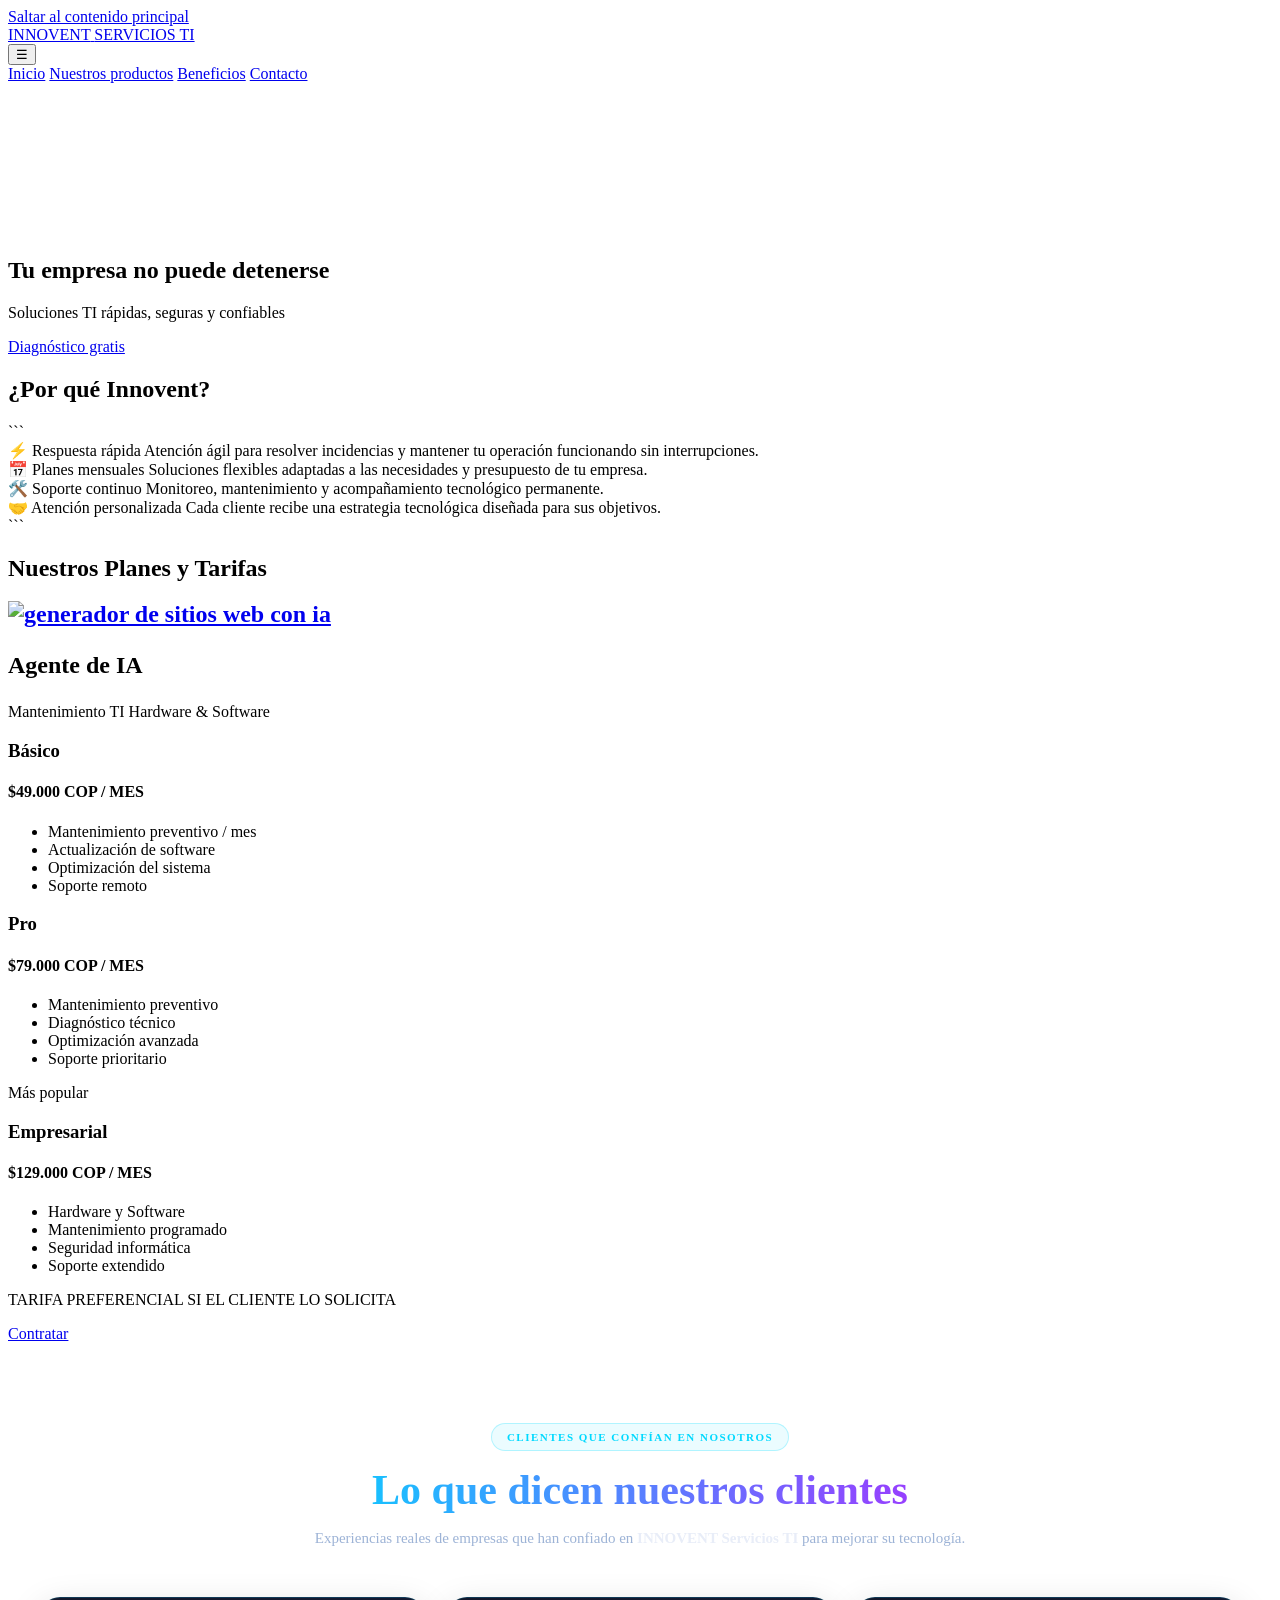
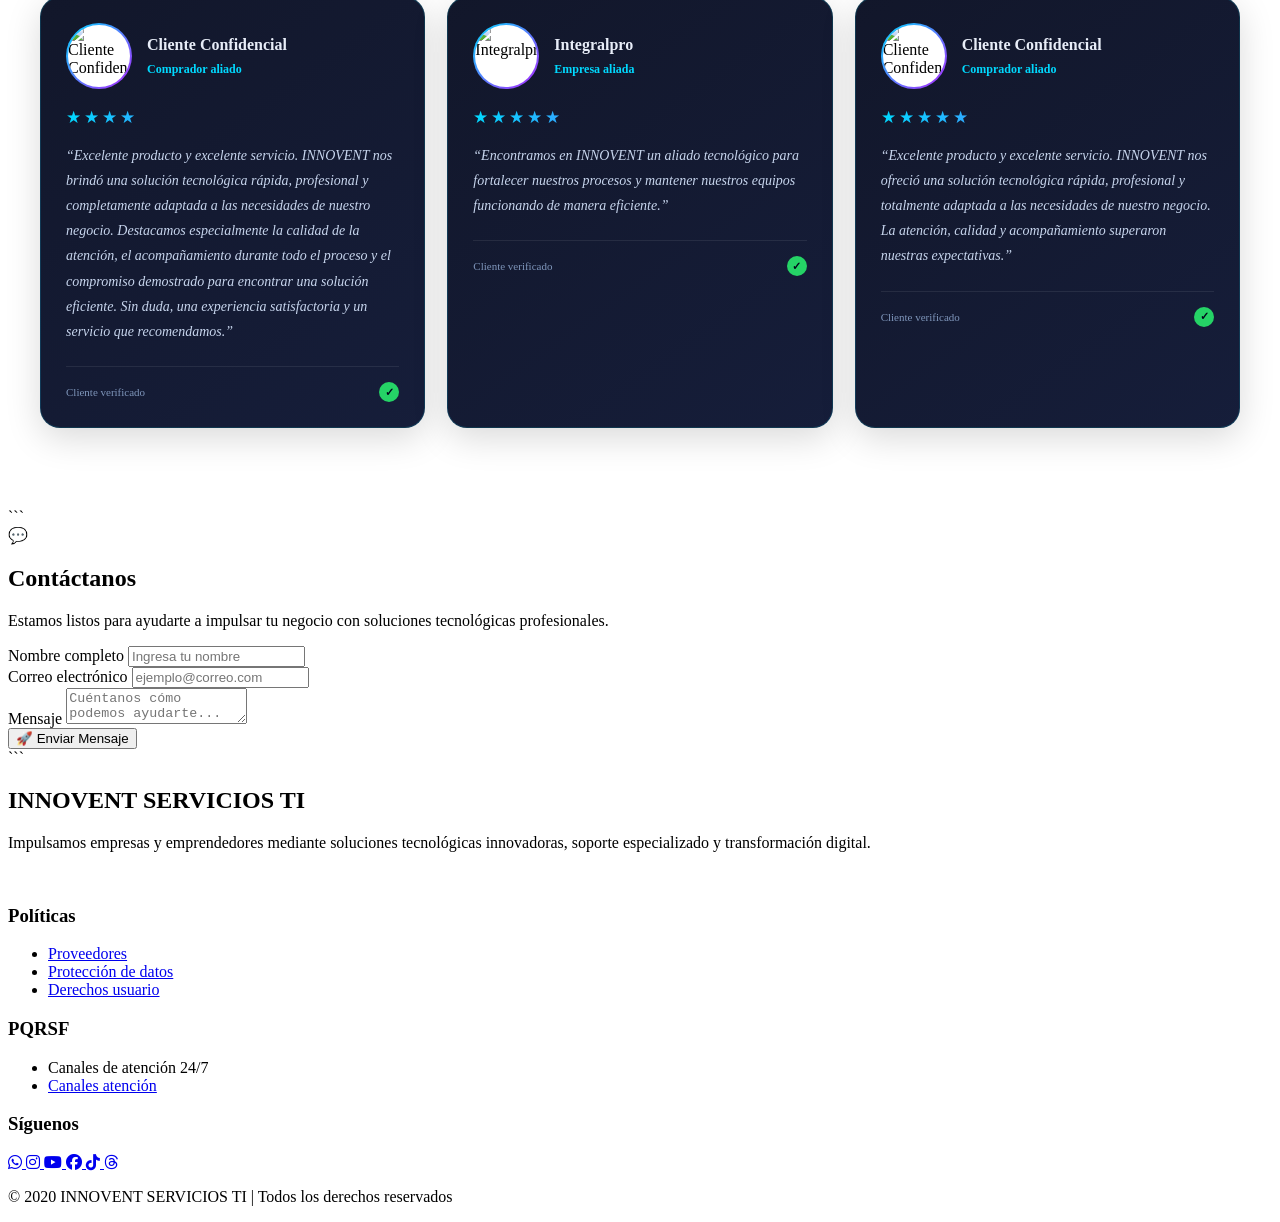
==== index.html @ b66d27f1 "Update index.html" ====
<!DOCTYPE html>
<html lang="es">
  <head>
  <meta charset="UTF-8"/>
  <meta name="viewport" content="width=device-width, initial-scale=1.0"/>
  <meta http-equiv="X-UA-Compatible" content="IE=edge">

  <title>Innovent Servicios TI | Diseño Web + Soporte Técnico + Estrategia Digital</title>
  <meta name="description" content="Creamos sitios web profesionales, brindamos soporte técnico, mantenimiento y seguridad informática. Innovent Software es tu aliado digital en Cartagena, Colombia.">
  <meta name="keywords" content="Innovent Software, diseño web Cartagena, soporte técnico PC, mantenimiento, desarrollo web, seguridad informática, estrategia digital">
  <meta name="author" content="Innovent Software">
  <meta name="robots" content="index, follow">

  <!-- Canonical -->
  <link rel="canonical" href="https://innoventserviciosti.netlify.app/" />

  <!-- Open Graph -->
  <meta property="og:title" content="Innovent Software | Diseño Web y Soporte Técnico">
  <meta property="og:description" content="Soluciones digitales que impulsan tu presencia online. Diseño, desarrollo y soporte desde Cartagena para el mundo.">
  <meta property="og:image" content="https://innoventserviciosti.netlify.app//images/logo.jpg">
  <meta property="og:url" content="https://innoventserviciosti.netlify.app/">
  <meta property="og:type" content="website">
  <meta property="og:locale" content="es_CO">

  <!-- Twitter Card -->
  <meta name="twitter:card" content="summary_large_image">
  <meta name="twitter:title" content="Innovent Software | Diseño Web y Soporte Técnico">
  <meta name="twitter:description" content="Impulsamos tu negocio con tecnología y estrategia digital. Atención personalizada y resultados reales.">
  <meta name="twitter:image" content="https://innoventserviciosti.netlify.app/images/logo.png">

  <!-- Google Search Console -->
  <meta name="google-site-verification" content="TU_CODIGO_VERIFICACION_GOOGLE">

  <!-- Boxicons CDN -->
  <link href="https://unpkg.com/boxicons@2.1.4/css/boxicons.min.css" rel="stylesheet">

  <!-- Favicon -->
  <link rel="icon" href="images/logo.jpg" type="image/png">

  <!-- CSS -->
  <link rel="stylesheet" href="css/styles.css">
  <link rel="stylesheet" href="css/estilos.css">
  <link rel="stylesheet" href="https://cdnjs.cloudflare.com/ajax/libs/font-awesome/6.5.0/css/all.min.css">
  <link rel="shortcut icon" href="images/logo.jpg" type="image/x-icon">
  
  <!-- AOS Animations -->
  <link href="https://cdn.jsdelivr.net/npm/aos@2.3.4/dist/aos.css" rel="stylesheet">

  <!-- Certificado SSL - Indicación visual -->
  <link rel="icon" href="images/logo.jpg" type="image/png" title="Sitio seguro SSL"/>

  <!-- Google Analytics Básico (GA4) -->
  <script async src="https://www.googletagmanager.com/gtag/js?id=G-XXXXXXXXXX"></script>
  <script>
    window.dataLayer = window.dataLayer || [];
    function gtag(){dataLayer.push(arguments);}
    gtag('js', new Date());

    gtag('config', 'G-XXXXXXXXXX'); // Reemplaza con tu ID de GA4
  </script>
</head>

<body>

  <a href="#main-content" class="skip-link">
  Saltar al contenido principal
</a>

<!-- HEADER -->
<header class="header">

  <!-- LOGO -->
  <!-- LOGO EN TEXTO -->
<div class="logo">
  <a href="#inicio" aria-label="Ir al inicio" class="logo-text">
    <span class="logo-title">INNOVENT</span>
    <span class="logo-subtitle">SERVICIOS TI</span>
  </a>
</div>

  <!-- BOTÓN HAMBURGUESA -->
  <button
class="menu-toggle"
id="menu-toggle"
aria-label="Abrir menú de navegación"
aria-expanded="false"
aria-controls="nav"
>
  ☰
</button>

  <!-- NAV -->
  <nav
  class="nav"
  id="nav"
  aria-label="Menú principal"
>
    <a href="#inicio">Inicio</a> <a href="Nuestros_Productos.html">Nuestros productos</a> <a href="#beneficios">Beneficios</a> <a href="#contacto">Contacto</a> <!--<a href="soporte/admin_login.html" class="btn-admin"> Admin </a> <a href="soporte/usuario_login.html" class="btn-user"> Usuario </a>-->
  </nav>

</header>

<!-- HERO -->
<section class="hero" id="inicio">

  <video
  autoplay
  muted
  loop
  playsinline
  class="hero-video"
  aria-label="Video promocional de Innovent Servicios TI"
>
    <source src="images/Marketing_video_v2_Pippit_20260302171208.mp4" type="video/mp4">
    <source src="images/Marketing_video_v2_Pippit_20260226124458.mp4" type="video/mp4">
  </video>

  <div class="overlay"></div>

  <div class="hero-content">
    <h1>Tu empresa no puede detenerse</h1>
    <p>Soluciones TI rápidas, seguras y confiables</p>
    <a href="#contacto" class="btn">Diagnóstico gratis</a>
  </div>

</section>

<!-- SERVICIOS -
<section class="servicios" id="servicios">
  <h2>Servicios</h2>

  <div class="grid">

    <div class="card">
      <h3>Soporte técnico</h3>
      <p>Solución inmediata a fallas de hardware y software.</p>
    </div>

    <div class="card">
      <h3>Redes y servidores</h3>
      <p>Infraestructura estable y optimizada.</p>
    </div>

    <div class="card">
      <h3>Seguridad informática</h3>
      <p>Protección total de tus datos.</p>
    </div>

    <div class="card">
      <h3>Desarrollo de software</h3>
      <p>Soluciones a medida para tu empresa.</p>
    </div>

  </div>
</section>-->

  <!-- BENEFICIOS -->

<section class="beneficios" id="beneficios">

  <h2>¿Por qué Innovent?</h2>

  <div class="grid">

```
<div class="beneficio-card">
  ⚡ Respuesta rápida
  <span>
    Atención ágil para resolver incidencias y mantener tu operación funcionando sin interrupciones.
  </span>
</div>

<div class="beneficio-card">
  📅 Planes mensuales
  <span>
    Soluciones flexibles adaptadas a las necesidades y presupuesto de tu empresa.
  </span>
</div>

<div class="beneficio-card">
  🛠️ Soporte continuo
  <span>
    Monitoreo, mantenimiento y acompañamiento tecnológico permanente.
  </span>
</div>

<div class="beneficio-card">
  🤝 Atención personalizada
  <span>
    Cada cliente recibe una estrategia tecnológica diseñada para sus objetivos.
  </span>
</div>
```

  </div>

</section>

<style>

/* ==========================
   PRODUCTO
========================== */


.producto-container{

display:grid;

grid-template-columns:repeat(auto-fit,minmax(250px,1fr));

gap:25px;

padding:30px;

}



.producto{

background:#ffffff;

border-radius:20px;

padding:20px;

box-shadow:0 8px 25px rgba(0,0,0,.12);

text-align:center;

transition:.3s;

}



.producto:hover{

transform:translateY(-5px);

}



.producto img{

width:100%;

max-width:220px;

height:220px;

object-fit:cover;

border-radius:15px;

}



.producto h3{

font-size:22px;

color:#111;

}



.precio{

font-size:20px;

font-weight:bold;

color:#0a7cff;

}



.btn-carrito{

background:#0a7cff;

color:white;

border:none;

padding:14px 20px;

border-radius:10px;

cursor:pointer;

font-size:16px;

transition:.3s;

}



.btn-carrito:hover{

background:#005fcc;

}



/* ==========================
   ICONO CARRITO
========================== */


.carrito-icono{


position:fixed;

right:25px;

bottom:25px;

background:#0a7cff;

color:white;

width:65px;

height:65px;

border-radius:50%;

display:flex;

align-items:center;

justify-content:center;

font-size:30px;

cursor:pointer;

box-shadow:0 5px 20px #0004;

z-index:1000;


}



#contador-carrito{


position:absolute;

top:-5px;

right:-5px;

background:red;

color:white;

width:25px;

height:25px;

border-radius:50%;

display:flex;

align-items:center;

justify-content:center;

font-size:13px;

font-weight:bold;

}



/* ==========================
 PANEL CARRITO
========================== */


.carrito-panel{


position:fixed;

top:0;

right:-420px;

width:380px;

height:100vh;

background:white;

box-shadow:-5px 0 20px #0003;

padding:20px;

z-index:2000;

transition:.4s;

overflow-y:auto;

}



.carrito-panel.active{

right:0;

}



.carrito-header{


display:flex;

justify-content:space-between;

align-items:center;

border-bottom:1px solid #ddd;

padding-bottom:15px;


}



.carrito-header button{


background:#ff3b3b;

color:white;

border:none;

width:35px;

height:35px;

border-radius:50%;

cursor:pointer;


}




/* PRODUCTOS DENTRO DEL CARRITO */


.producto-carrito{


display:flex;

gap:12px;

padding:15px 0;

border-bottom:1px solid #ddd;

}



.producto-carrito img{


width:70px;

height:70px;

border-radius:10px;

object-fit:cover;


}



.producto-info{


flex:1;

}



.producto-info h4{


margin:0;

font-size:15px;


}



.controles{


display:flex;

align-items:center;

gap:10px;

margin-top:8px;


}



.controles button{


width:28px;

height:28px;

border:none;

background:#0a7cff;

color:white;

border-radius:5px;

cursor:pointer;


}



.eliminar{


background:#ff3333!important;

}



/* TOTAL */


.carrito-total{


margin-top:25px;

}



.btn-whatsapp{


width:100%;

padding:15px;

background:#25D366;

color:white;

border:none;

border-radius:10px;

font-size:16px;

font-weight:bold;

cursor:pointer;


}




/* ==========================
 RESPONSIVE
========================== */


@media(max-width:600px){



.producto-container{

padding:15px;

}



.producto img{

height:180px;

}



.carrito-panel{

width:100%;

right:-100%;

}



.carrito-icono{

right:15px;

bottom:15px;

}

}

/* ==============================
   TITULO DISPONIBLES
   ENTREGA INMEDIATA
============================== */


.titulo-productos{

    text-align:center;
    margin:40px auto 25px;
    padding:0 20px;

}



.titulo-productos h1{

    font-size:38px;
    font-weight:800;
    color:#111827;
    letter-spacing:-1px;
    position:relative;
    display:inline-block;
    text-transform:uppercase;

}


/* Línea decorativa */

.titulo-productos h1::after{

    content:"";

    display:block;

    width:90px;

    height:5px;

    background:#0a7cff;

    border-radius:10px;

    margin:15px auto 0;

}



/* Texto secundario opcional */

.titulo-productos p{

    margin-top:15px;

    font-size:18px;

    color:#6b7280;

}



/* ==============================
   RESPONSIVE TABLET
============================== */


@media(max-width:768px){


.titulo-productos{

    margin:30px auto 20px;

}


.titulo-productos h1{


    font-size:30px;

}


.titulo-productos p{

    font-size:16px;

}


}



/* ==============================
   RESPONSIVE MOVIL
============================== */


@media(max-width:480px){


.titulo-productos{

    padding:0 15px;

}


.titulo-productos h1{


    font-size:22px;

    line-height:1.3;

}


.titulo-productos h1::after{


    width:60px;

    height:4px;


}


.titulo-productos p{

    font-size:14px;

}

}


</style>

</head>



<body>

<section class="planes">

  <h2>Nuestros Planes y Tarifas</h2>

    <h2><a href="generador-ia.html"><img src="images/ASESOR VIRTUAL.webp" alt="generador de sitios web con ia" width="10%" height="10%"></a><br><p class="sub">Agente de IA</p></h2>

  </div>

  <p class="sub">Mantenimiento TI Hardware & Software</p>

  <div class="carousel-container">

<div class="carousel-track reverse">

  <div class="plan">
    <h3>Básico</h3>
    <h4>$49.000 COP / MES</h4>
    <ul>
      <li>Mantenimiento preventivo / mes</li>
      <li>Actualización de software</li>
      <li>Optimización del sistema</li>
      <li>Soporte remoto</li>
    </ul>
  </div>

  <div class="plan">
    <h3>Pro</h3>
    <h4>$79.000 COP / MES</h4>
    <ul>
      <li>Mantenimiento preventivo</li>
      <li>Diagnóstico técnico</li>
      <li>Optimización avanzada</li>
      <li>Soporte prioritario</li>
    </ul>
  </div>

  <div class="plan destacado">
    <span class="badge">Más popular</span>
    <h3>Empresarial</h3>
    <h4>$129.000 COP / MES</h4>
    <ul>
      <li>Hardware y Software</li>
      <li>Mantenimiento programado</li>
      <li>Seguridad informática</li>
      <li>Soporte extendido</li>
    </ul>
  </div>

</div>

  </div>

  <p class="nota">
    TARIFA PREFERENCIAL SI EL CLIENTE LO SOLICITA
  </p>

<a
href="https://wa.me/573012041255"
target="_blank"
class="btn"

>

Contratar

  </a>


</section>

<!-- =========================
     SECCIÓN TESTIMONIOS
========================= -->

<section class="testimonios-section">

  <div class="testimonios-header">
    <span class="testimonios-tag">CLIENTES QUE CONFÍAN EN NOSOTROS</span>

    <h2>Lo que dicen nuestros clientes</h2>

    <p>
      Experiencias reales de empresas que han confiado en
      <strong>INNOVENT Servicios TI</strong> para mejorar su tecnología.
    </p>
  </div>


  <div class="testimonios-grid">

    <!-- TESTIMONIO 1 -->
    <article class="testimonio-card">

      <div class="testimonio-top">

        <div class="avatar">
          <img
            src="images/ASESOR VIRTUAL.webp"
            alt="Cliente Confidencial"
            loading="lazy"
            decoding="async"
          >
        </div>

        <div class="testimonio-info">
          <h3>Cliente Confidencial</h3>
          <span>Comprador aliado</span>
        </div>

      </div>

      <div class="estrellas">
        ★★★★
      </div>

      <p class="testimonio-texto">
        “Excelente producto y excelente servicio. INNOVENT nos brindó una solución tecnológica rápida, profesional y completamente adaptada a las necesidades de nuestro negocio. Destacamos especialmente la calidad de la atención, el acompañamiento durante todo el proceso y el compromiso demostrado para encontrar una solución eficiente. Sin duda, una experiencia satisfactoria y un servicio que recomendamos.”
      </p>

      <div class="testimonio-footer">
        <span>Cliente verificado</span>
        <span>✓</span>
      </div>

    </article>


    <!-- TESTIMONIO 2 -
    <article class="testimonio-card">

      <div class="testimonio-top">

        <div class="avatar">
          <img
            src="images/PLUS.png"
            alt="Plus Laboratorio Clínico"
            loading="lazy"
            decoding="async"
          >
        </div>

        <div class="testimonio-info">
          <h3>Plus Laboratorio Clínico</h3>
          <span>Empresa aliada</span>
        </div>

      </div>

      <div class="estrellas">
        ★★★★★
      </div>

      <p class="testimonio-texto">
        “Gracias a INNOVENT por su excelente acompañamiento y compromiso. Contamos ahora con soluciones tecnológicas más organizadas, un soporte eficiente y una atención profesional que responde realmente a las necesidades de nuestro negocio.”
      </p>

      <div class="testimonio-footer">
        <span>Cliente verificado</span>
        <span>✓</span>
      </div>

    </article>


    <!-- TESTIMONIO 3 -->
    <article class="testimonio-card">

      <div class="testimonio-top">

        <div class="avatar">
          <img
            src="images/Integralpro.jpg"
            alt="Integralpro"
            loading="lazy"
            decoding="async"
          >
        </div>

        <div class="testimonio-info">
          <h3>Integralpro</h3>
          <span>Empresa aliada</span>
        </div>

      </div>

      <div class="estrellas">
        ★★★★★
      </div>

      <p class="testimonio-texto">
        “Encontramos en INNOVENT un aliado tecnológico para
        fortalecer nuestros procesos y mantener nuestros equipos
        funcionando de manera eficiente.”
      </p>

      <div class="testimonio-footer">
        <span>Cliente verificado</span>
        <span>✓</span>
      </div>

    </article>


    <!-- TESTIMONIO 4 
    <article class="testimonio-card">

      <div class="testimonio-top">

        <div class="avatar">
          <img
            src="images/cap.jpg"
            alt="Casa Apostólica y Profética Fruto de Vida"
            loading="lazy"
            decoding="async"
          >
        </div>

        <div class="testimonio-info">
          <h3>Plus</h3>
          <span>Empresa aliada</span>
        </div>

      </div>

      <div class="estrellas">
        ★★★★★
      </div>

      <p class="testimonio-texto">
        “Gracias a INNOVENT por su excelente acompañamiento y compromiso. Contamos ahora con soluciones tecnológicas más organizadas, un soporte eficiente y una atención profesional que responde realmente a las necesidades de nuestro negocio.”
      </p>

      <div class="testimonio-footer">
        <span>Cliente verificado</span>
        <span>✓</span>
      </div>

    </article>-->


    <!-- TESTIMONIO 5 -->
    <article class="testimonio-card">

      <div class="testimonio-top">

        <div class="avatar">
          <img
            src="images/ASESOR VIRTUAL.webp"
            alt="Cliente Confidencial"
            loading="lazy"
            decoding="async"
          >
        </div>

        <div class="testimonio-info">
          <h3>Cliente Confidencial</h3>
          <span>Comprador aliado</span>
        </div>

      </div>

      <div class="estrellas">
        ★★★★★
      </div>

      <p class="testimonio-texto">
        “Excelente producto y excelente servicio. INNOVENT nos ofreció una solución tecnológica rápida, profesional y totalmente adaptada a las necesidades de nuestro negocio. La atención, calidad y acompañamiento superaron nuestras expectativas.”
      </p>

      <div class="testimonio-footer">
        <span>Cliente verificado</span>
        <span>✓</span>
      </div>

    </article>

  </div>

</section>


<style>

/* =========================
   TESTIMONIOS
========================= */

.testimonios-section{
  width:100%;
  max-width:1200px;
  margin:80px auto;
  padding:0 20px;
}

.testimonios-header{
  text-align:center;
  max-width:750px;
  margin:0 auto 45px;
}

.testimonios-tag{
  display:inline-block;
  padding:7px 15px;
  border-radius:30px;

  font-size:11px;
  font-weight:800;
  letter-spacing:1.5px;

  color:#00d9ff;

  background:rgba(0,217,255,.08);
  border:1px solid rgba(0,217,255,.25);

  margin-bottom:15px;
}

.testimonios-header h2{
  margin:0 0 12px;

  font-size:clamp(28px,4vw,42px);
  font-weight:800;

  background:linear-gradient(
    90deg,
    #00d9ff,
    #b026ff
  );

  -webkit-background-clip:text;
  background-clip:text;
  color:transparent;
}

.testimonios-header p{
  margin:0;

  color:#9db3d6;
  font-size:15px;
  line-height:1.7;
}

.testimonios-header strong{
  color:#e8edf8;
}


/* =========================
   GRID
========================= */

.testimonios-grid{
  display:grid;

  grid-template-columns:
    repeat(3,minmax(0,1fr));

  gap:22px;
}


/* =========================
   CARD
========================= */

.testimonio-card{
  position:relative;

  padding:25px;

  border-radius:20px;

  background:
    linear-gradient(
      145deg,
      rgba(13,18,38,.98),
      rgba(17,25,54,.98)
    );

  border:1px solid rgba(0,217,255,.16);

  box-shadow:
    0 10px 35px rgba(0,0,0,.15);

  transition:
    transform .3s ease,
    border-color .3s ease,
    box-shadow .3s ease;
}

.testimonio-card:hover{
  transform:translateY(-7px);

  border-color:#00d9ff;

  box-shadow:
    0 18px 45px rgba(0,217,255,.12);
}


/* =========================
   PARTE SUPERIOR
========================= */

.testimonio-top{
  display:flex;

  align-items:center;

  gap:15px;

  margin-bottom:18px;
}


/* =========================
   AVATAR
========================= */

.avatar{
  width:62px;
  height:62px;

  min-width:62px;

  border-radius:50%;

  padding:2px;

  background:
    linear-gradient(
      135deg,
      #00d9ff,
      #b026ff
    );

  overflow:hidden;
}

.avatar img{
  width:100%;
  height:100%;

  display:block;

  object-fit:cover;

  border-radius:50%;

  background:#fff;
}


/* =========================
   INFORMACIÓN
========================= */

.testimonio-info{
  min-width:0;
}

.testimonio-info h3{
  margin:0 0 4px;

  font-size:16px;
  font-weight:700;

  color:#e8edf8;

  line-height:1.35;
}

.testimonio-info span{
  font-size:12px;

  color:#00d9ff;

  font-weight:600;
}


/* =========================
   ESTRELLAS
========================= */

.estrellas{
  font-size:17px;

  letter-spacing:3px;

  margin-bottom:15px;

  background:
    linear-gradient(
      90deg,
      #00d9ff,
      #b026ff
    );

  -webkit-background-clip:text;
  background-clip:text;
  color:transparent;
}


/* =========================
   TESTIMONIO
========================= */

.testimonio-texto{
  margin:0;

  color:#c7d5ed;

  font-size:14px;

  line-height:1.8;

  font-style:italic;
}


/* =========================
   FOOTER
========================= */

.testimonio-footer{
  display:flex;

  justify-content:space-between;

  align-items:center;

  margin-top:22px;

  padding-top:15px;

  border-top:
    1px solid rgba(255,255,255,.08);

  color:#7f96bb;

  font-size:11px;
}

.testimonio-footer span:last-child{
  width:20px;
  height:20px;

  display:flex;

  align-items:center;
  justify-content:center;

  border-radius:50%;

  color:#02041a;

  background:#25d366;

  font-size:11px;

  font-weight:800;
}


/* =========================
   TABLET
========================= */

@media(max-width:950px){

  .testimonios-grid{
    grid-template-columns:
      repeat(2,minmax(0,1fr));
  }

}


/* =========================
   MOBILE
========================= */

@media(max-width:600px){

  .testimonios-section{
    margin:60px auto;
    padding:0 15px;
  }

  .testimonios-header{
    margin-bottom:30px;
  }

  .testimonios-header h2{
    font-size:30px;
  }

  .testimonios-header p{
    font-size:14px;
  }

  .testimonios-grid{
    grid-template-columns:1fr;

    gap:16px;
  }

  .testimonio-card{
    padding:21px;
  }

  .testimonio-info h3{
    font-size:15px;
  }

  .testimonio-texto{
    font-size:13px;
    line-height:1.7;
  }

}

</style>

<!-- =========================
     CTA OPTIMIZADO
========================= 
<section class="cta" id="cta">

  <!-- CONTENIDO -
  <div class="cta-content">

    <span class="cta-tag">
      Innovación • Tecnología • Productividad
    </span>

    <h2>
      Soluciones tecnológicas e inteligentes
    </h2>

    <p>

      para impulsar el crecimiento, la seguridad y el rendimiento de tu negocio.
    </p>

  </div>

  <!-- =========================
       CARRUSEL
  ========================= -
  <div class="carousel">

    <div class="carousel-track">

      <!-- SLIDE 1 -
      <div class="slide active">
        <img 
          src="images/1.png" 
          alt="Optimización empresarial"
          loading="lazy"
          decoding="async"
        >
      </div>

      <!-- SLIDE 2 -
      <div class="slide">
        <img 
          src="images/2.png" 
          alt="Soporte tecnológico"
          loading="lazy"
decoding="async"
        >
      </div>

      <!-- SLIDE 3 -
      <div class="slide">
        <img 
          src="images/3.png" 
          alt="Seguridad informática"
          loading="lazy"
decoding="async"
        >
      </div>

    </div>

    <!-- BOTONES --
    <!--<button 
      class="carousel-btn prev" 
      onclick="moveSlide(-1)"
      aria-label="Imagen anterior"
    >
      ❮
    </button>

    <button 
      class="carousel-btn next" 
      onclick="moveSlide(1)"
      aria-label="Siguiente imagen"
    >
      ❯
    </button>--

  </div>

  <!-- CTA --
  <div class="cta-buttons">

  <!--<a href="https://wa.me/573012041255"
   target="_blank"
   aria-label="Contactar por WhatsApp">
   <i class="fab fa-whatsapp" aria-hidden="true"></i>
</a>--

  </div>

</section> -->

<!-- CONTACTO -->
<section class="contacto" id="contacto">
  <section class="contacto" id="contacto">

  <div class="contacto-container">

```
<div class="contacto-icon">
  💬
</div>

<h2>Contáctanos</h2>

<p class="contacto-sub">
  Estamos listos para ayudarte a impulsar tu negocio con soluciones tecnológicas profesionales.
</p>

<form id="contactForm">

  <div class="input-group">

    <label for="nombre">
      Nombre completo
    </label>

    <input
      type="text"
      id="nombre"
      name="nombre"
      required
      autocomplete="name"
      placeholder="Ingresa tu nombre"
    >

  </div>

  <div class="input-group">

    <label for="correo">
      Correo electrónico
    </label>

    <input
      type="email"
      id="correo"
      name="correo"
      required
      autocomplete="email"
      placeholder="ejemplo@correo.com"
    >

  </div>

  <div class="input-group">

    <label for="mensaje">
      Mensaje
    </label>

    <textarea
      id="mensaje"
      name="mensaje"
      required
      placeholder="Cuéntanos cómo podemos ayudarte..."
    ></textarea>

  </div>

  <button type="submit">

    🚀 Enviar Mensaje

  </button>

</form>
```

  </div>

</section>

</main>

<!-- FOOTER -->
<footer class="footer">


<div class="footer-container">



<div class="footer-col empresa">


<h2 class="logo-text">

INNOVENT SERVICIOS TI

</h2>



<p class="footer-description">


Impulsamos empresas y emprendedores mediante
soluciones tecnológicas innovadoras,
soporte especializado y transformación digital.

</p>

<br>

</div>

<div class="footer-col">

<h3>
Políticas
</h3>

<ul>

<li>

<a href="proveedores.html">

Proveedores

</a>

</li>

<li>

<a href="protecciondatos.html">

Protección de datos

</a>

</li>

<li>

<a href="derechosusuario.html">

Derechos usuario

</a>

</li>

</ul>

</div>

<div class="footer-col">

<h3>
PQRSF
</h3>

<ul>


<li>
Canales de atención 24/7
</li>


<li>

<a href="canalesatencion.html">

Canales atención

</a>

</li>


</ul>


</div>

<div class="footer-col">


<h3>
Síguenos
</h3>



<div class="socials">


<a href="https://wa.me/573012041255">

<i class="fab fa-whatsapp"></i>

</a>



<a href="https://www.instagram.com/innovent_servicios_ti/">

<i class="fab fa-instagram"></i>

</a>



<a href="https://youtube.com/@innovent_soporte_ti">

<i class="fab fa-youtube"></i>

</a>

<a href="https://www.facebook.com/profile.php?id=61588246957487">

<i class="fab fa-facebook"></i>

</a>


<a href="https://www.tiktok.com/@innoventserviciosti">

<i class="fab fa-tiktok"></i>

</a>

<a href="https://www.threads.com/@innovent_servicios_ti?hl=es-la">

<i class="fab fa-threads"></i>

</a>

</div>


</div>

</div>

<div class="footer-bottom">


<p>

© 2020 INNOVENT SERVICIOS TI | Todos los derechos reservados

</p>

</div>

</footer>

    <!-- ================================
 ASESOR VIRTUAL
================================ 
    <div class="asesor-container">
      <!-- Botón del asesor virtual -
      <button id="chat-toggle">
        <img
          src="images/ASESOR VIRTUAL.webp"
          alt="Asesor Virtual Taboplus"
        />
      </button>

      <!-- Ventana de chat -
      <div id="chatbox">
        <div id="chat-header">
          🤖 Asesor Virtual
          <span
            id="chat-close"
            style="cursor: pointer; float: right; font-weight: bold"
          >
            X
          </span>
        </div>

        <div id="chat-messages"></div>

        <div id="chat-input">
          <input id="input" type="text" placeholder="Escribe aquí..." />
          <button onclick="enviar()">➤</button>
        </div>

        <!-- Redes sociales --
        <div id="chat-social">
          <a
            href="https://wa.me/573012041255?text=Hola%2C%20quisiera%20más%20información"
            target="_blank"
            aria-label="WhatsApp"
          >
            <img src="images/Whatsapp.png" alt="WhatsApp" />
          </a>
          <a
            href="https://www.facebook.com/profile.php?id=61588246957487&ref=PROFILE_EDIT_xav_ig_profile_page_web#"
            target="_blank"
            aria-label="Facebook"
          >
            <img src="images/Facebook.png" alt="Facebook" />
          </a>
          <a
            href="https://www.instagram.com/innovent_servicios_ti/"
            target="_blank"
            aria-label="Instagram"
          >
            <img src="images/Instagram.png" alt="Instagram" />
          </a>
          <a
            href="https://www.youtube.com/@innovent_soporte_ti"
            target="_blank"
            aria-label="Youtube"
          >
            <img src="images/Youtube.png" alt="Youtube" />
          </a>
          <a
            href="https://www.tiktok.com/@innoventserviciosti"
            target="_blank"
            aria-label="Tiktok"
          >
            <img src="images/tiktok.jfif" alt="Youtube" />
          </a>
        </div>
      </div>
    </div>

<!-- Fin asesor virtual Taboti -->

<!-- SCRIPT ANIMACION DE ASESOR VIRTUAL + 🧩 LÓGICA DEL CHAT -->
<script>
document.addEventListener("DOMContentLoaded", () => {
  const planButtons = document.querySelectorAll(".btn-plan");
  const chat = document.getElementById("chatbox");
  const chatBody = document.getElementById("chat-body");
  const typing = document.getElementById("typing");
  const icon = document.getElementById("chat-toggle");
  const closeChat = document.getElementById("chat-close");

  const whatsappURL = "https://wa.me/573012041255?text=Hola%20Taboti,%20quiero%20más%20información%20sobre%20sus%20servicios.";

  /*==========================
    ABRIR Y CERRAR
==========================*/

icon.addEventListener("click",()=>{

    chat.classList.toggle("active");

    icon.classList.toggle("active");

});

/*==========================
    BOTON CERRAR
==========================*/

closeChat.addEventListener("click",()=>{

    chat.classList.remove("active");

});

document.addEventListener("click",(e)=>{

    if(

        !chat.contains(e.target) &&

        !icon.contains(e.target)

    ){

        chat.classList.remove("active");

    }

});

  /* --- RESTO DE TU CÓDIGO --- */

  function initChat() {
    chatBody.innerHTML = `
      <div class="taboti-msg">👋 ¡Hola! Soy <b>Taboti</b>, tu asesor virtual tecnológico.<br>
      ¿En qué puedo ayudarte hoy?</div>
      <ul class="options">
        <li onclick="selectOption(1)">💻 Desarrollo web</li>
        <li onclick="selectOption(2)">⚙️ Soporte técnico</li>
        <li onclick="selectOption(3)">🔐 Ciberseguridad</li>
        <li onclick="selectOption(4)">🤝 Consultoría TI</li>
      </ul>`;
  }

  initChat();

  /* 💬 Lógica de interacción */
  planButtons.forEach(button => {
    button.addEventListener("click", () => {
      const planName = button.dataset.plan;
      chat.classList.add("active"); // ✅ Muestra el chat al seleccionar un plan

      appendMessage("user", `👤 Me interesa el plan *${planName}*`);
      typing.classList.remove("hidden");

      setTimeout(() => {
        typing.classList.add("hidden");
        appendMessage("bot", `🚀 ¡Excelente elección! Nuestro plan *${planName}* está diseñado para impulsar tu negocio digital. ¿Quieres que te envíe más información o una cotización por WhatsApp?`);

        const btn = document.createElement("button");
        btn.textContent = "Contactar por WhatsApp 💬";
        btn.className = "whatsapp-btn";
        btn.onclick = () => {
          window.open(whatsappURL, "_blank");
          resetChat();
        };
        chatBody.appendChild(btn);
        chatBody.scrollTop = chatBody.scrollHeight;
      }, 1000);
    });
  });

  function appendMessage(sender, text) {
    const msg = document.createElement("div");
    msg.className = sender === "bot" ? "taboti-msg" : "user-msg";
    msg.innerHTML = text;
    chatBody.appendChild(msg);
    chatBody.scrollTop = chatBody.scrollHeight;
  }

  function resetChat() {
    setTimeout(() => initChat(), 2500);
  }

  window.selectOption = function(option) {
    const responses = {
      1: "🚀 En *Desarrollo Web* creamos páginas modernas y optimizadas. ¿Quieres ver ejemplos o cotización?",
      2: "⚙️ En *Soporte Técnico* ofrecemos mantenimiento, diagnóstico y asistencia remota o presencial. ¿Prefieres soporte inmediato o agendar una revisión?",
      3: "🔐 En *Ciberseguridad* protegemos tus sistemas y datos. ¿Deseas una auditoría o asesoría gratuita?",
      4: "🤝 En *Consultoría TI* analizamos tus procesos para implementar soluciones inteligentes. ¿Quieres que preparemos una propuesta sin costo?"
    };

    const objeciones = [
      "Entiendo que estés evaluando opciones, nuestra primera asesoría es gratuita 😉.",
      "Si quieres, podemos enviarte la info por WhatsApp y resolver todas tus dudas sin compromiso.",
      "Nuestro equipo está listo para mejorar tu presencia digital y seguridad tecnológica 💪."
    ];

    const userText = document.querySelectorAll(".options li")[option - 1].textContent;
    appendMessage("user", userText);

    typing.classList.remove("hidden");
    setTimeout(() => {
      typing.classList.add("hidden");
      appendMessage("bot", responses[option]);

      setTimeout(() => {
        appendMessage("bot", objeciones[Math.floor(Math.random() * objeciones.length)]);
        const btn = document.createElement("button");
        btn.textContent = "Contactar por WhatsApp 💬";
        btn.className = "whatsapp-btn";
        btn.onclick = () => {
          window.open(whatsappURL, "_blank");
          resetChat();
        };
        chatBody.appendChild(btn);
        chatBody.scrollTop = chatBody.scrollHeight;
      }, 1200);
    }, 1000);
  }
});
</script>

<!-- FORMULARIO CONTACTO -->
 <script>
  
  document.getElementById("contactForm").addEventListener("submit", function(e){
  e.preventDefault();

  const nombre = document.getElementById("nombre").value.trim();
  const correo = document.getElementById("correo").value.trim();
  const mensaje = document.getElementById("mensaje").value.trim();

  if(!nombre || !correo || !mensaje){
    alert("Por favor completa todos los campos");
    return;
  }

  const texto = `Hola, soy ${nombre}%0ACorreo: ${correo}%0AConsulta: ${mensaje}`;
  const numero = "573012041255";

  const url = `https://wa.me/${numero}?text=${texto}`;

  window.open(url, "_blank");

  alert("Redirigiendo a WhatsApp...");

});
</script>

<!-- CARRUSELL IMAGENES -->
 <script>
let currentIndex = 0;

function moveSlide(direction) {
  const track = document.querySelector(".carousel-track");
  const slides = document.querySelectorAll(".slide");

  currentIndex += direction;

  if (currentIndex < 0) currentIndex = slides.length - 1;
  if (currentIndex >= slides.length) currentIndex = 0;

  track.style.transform = `translateX(-${currentIndex * 100}%)`;
}

/* AUTO SLIDE */
setInterval(() => {
  moveSlide(1);
}, 4000);
</script>

<!-- Script menu type hamburguesa -->
<script>

const menuToggle = document.getElementById('menu-toggle');
const nav = document.getElementById('nav');
const navLinks = document.querySelectorAll('#nav a');

/* ABRIR / CERRAR MENÚ */
menuToggle.addEventListener('click', () => {

  nav.classList.toggle('active');

  const expanded =
      menuToggle.getAttribute('aria-expanded') === 'true';

  menuToggle.setAttribute(
    'aria-expanded',
    !expanded
  );

});

/* OCULTAR MENÚ AL HACER CLICK */
navLinks.forEach(link => {
  link.addEventListener('click', () => {
    nav.classList.remove('active');
  });
});

</script>

</body>
</html>
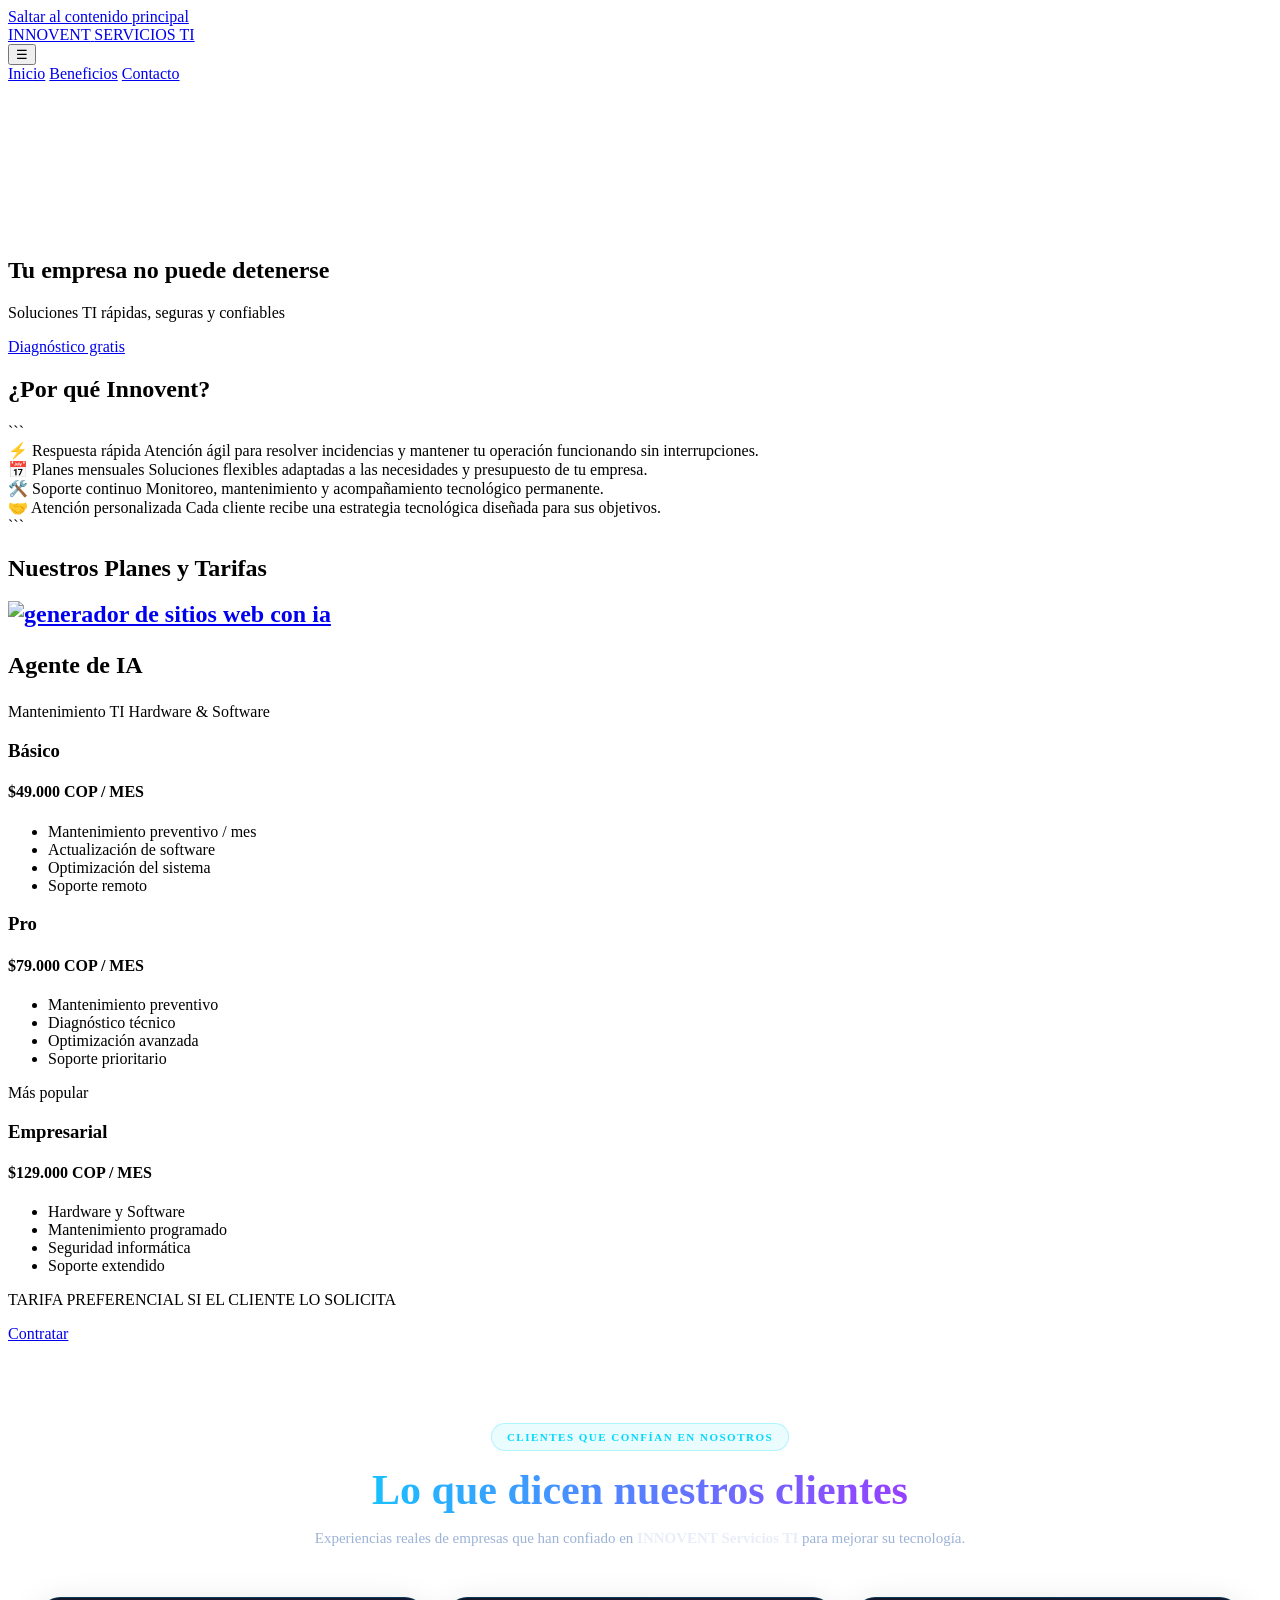
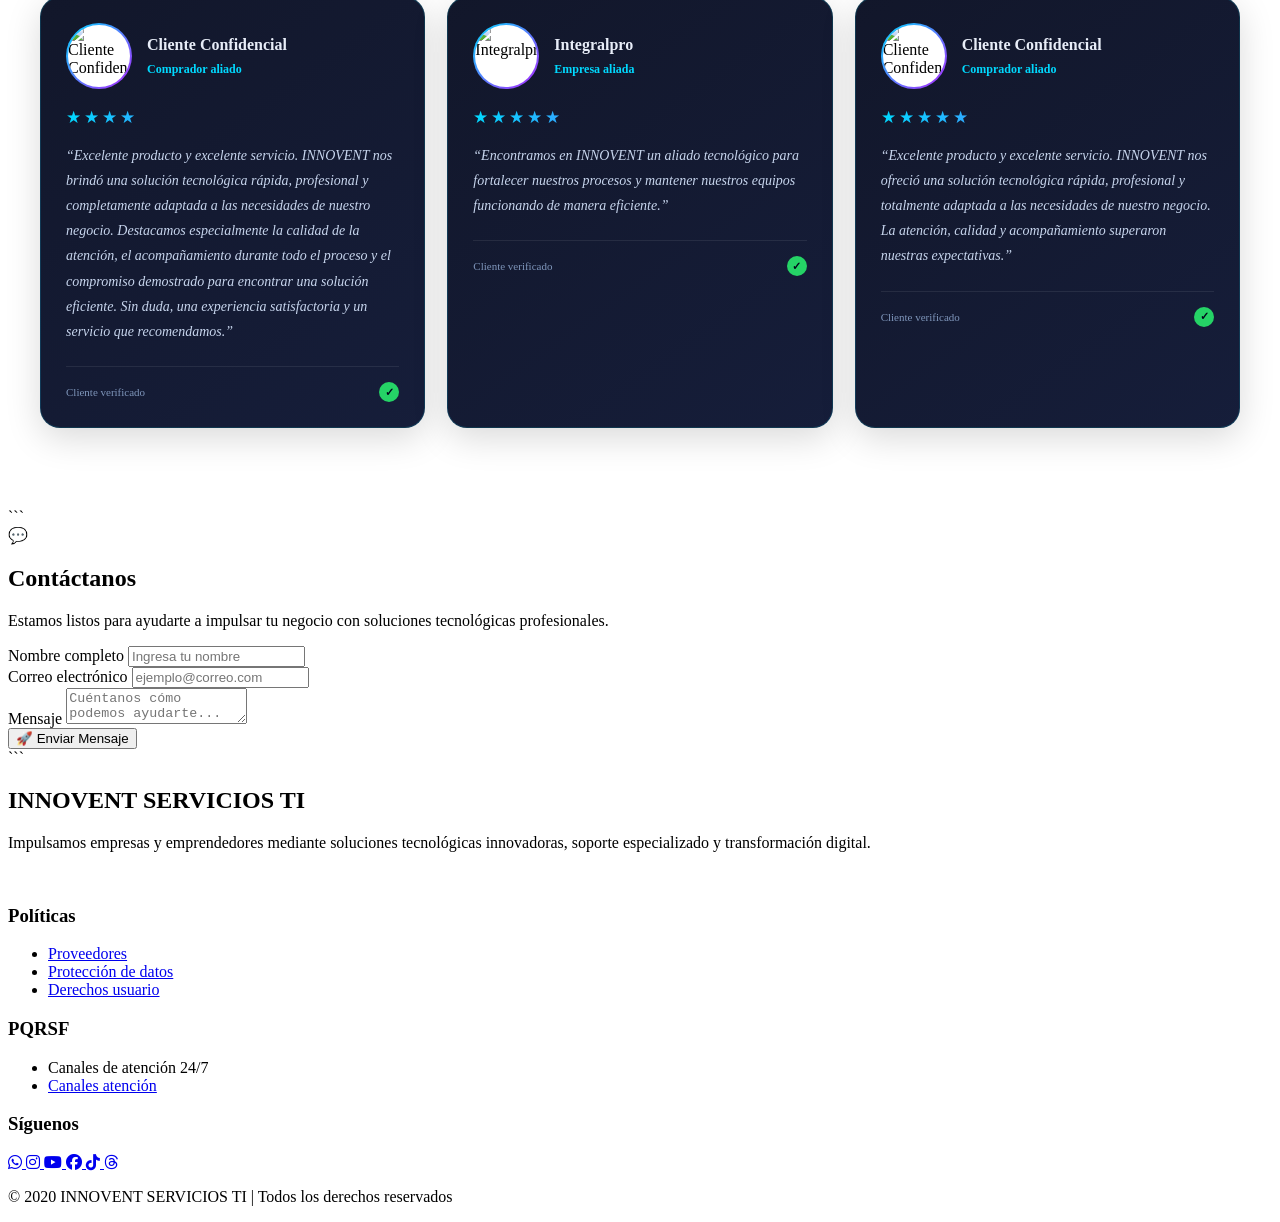
==== commit a9f17716: "Update index.html" ====
--- a/index.html
+++ b/index.html
@@ -95,7 +95,7 @@
   id="nav"
   aria-label="Menú principal"
 >
-    <a href="#inicio">Inicio</a> <a href="Nuestros_Productos.html">Nuestros productos</a> <a href="#beneficios">Beneficios</a> <a href="#contacto">Contacto</a> <!--<a href="soporte/admin_login.html" class="btn-admin"> Admin </a> <a href="soporte/usuario_login.html" class="btn-user"> Usuario </a>-->
+    <a href="#inicio">Inicio</a> <!--<a href="Nuestros_Productos.html">Nuestros productos</a>--> <a href="#beneficios">Beneficios</a> <a href="#contacto">Contacto</a> <!--<a href="soporte/admin_login.html" class="btn-admin"> Admin </a> <a href="soporte/usuario_login.html" class="btn-user"> Usuario </a>-->
   </nav>
 
 </header>
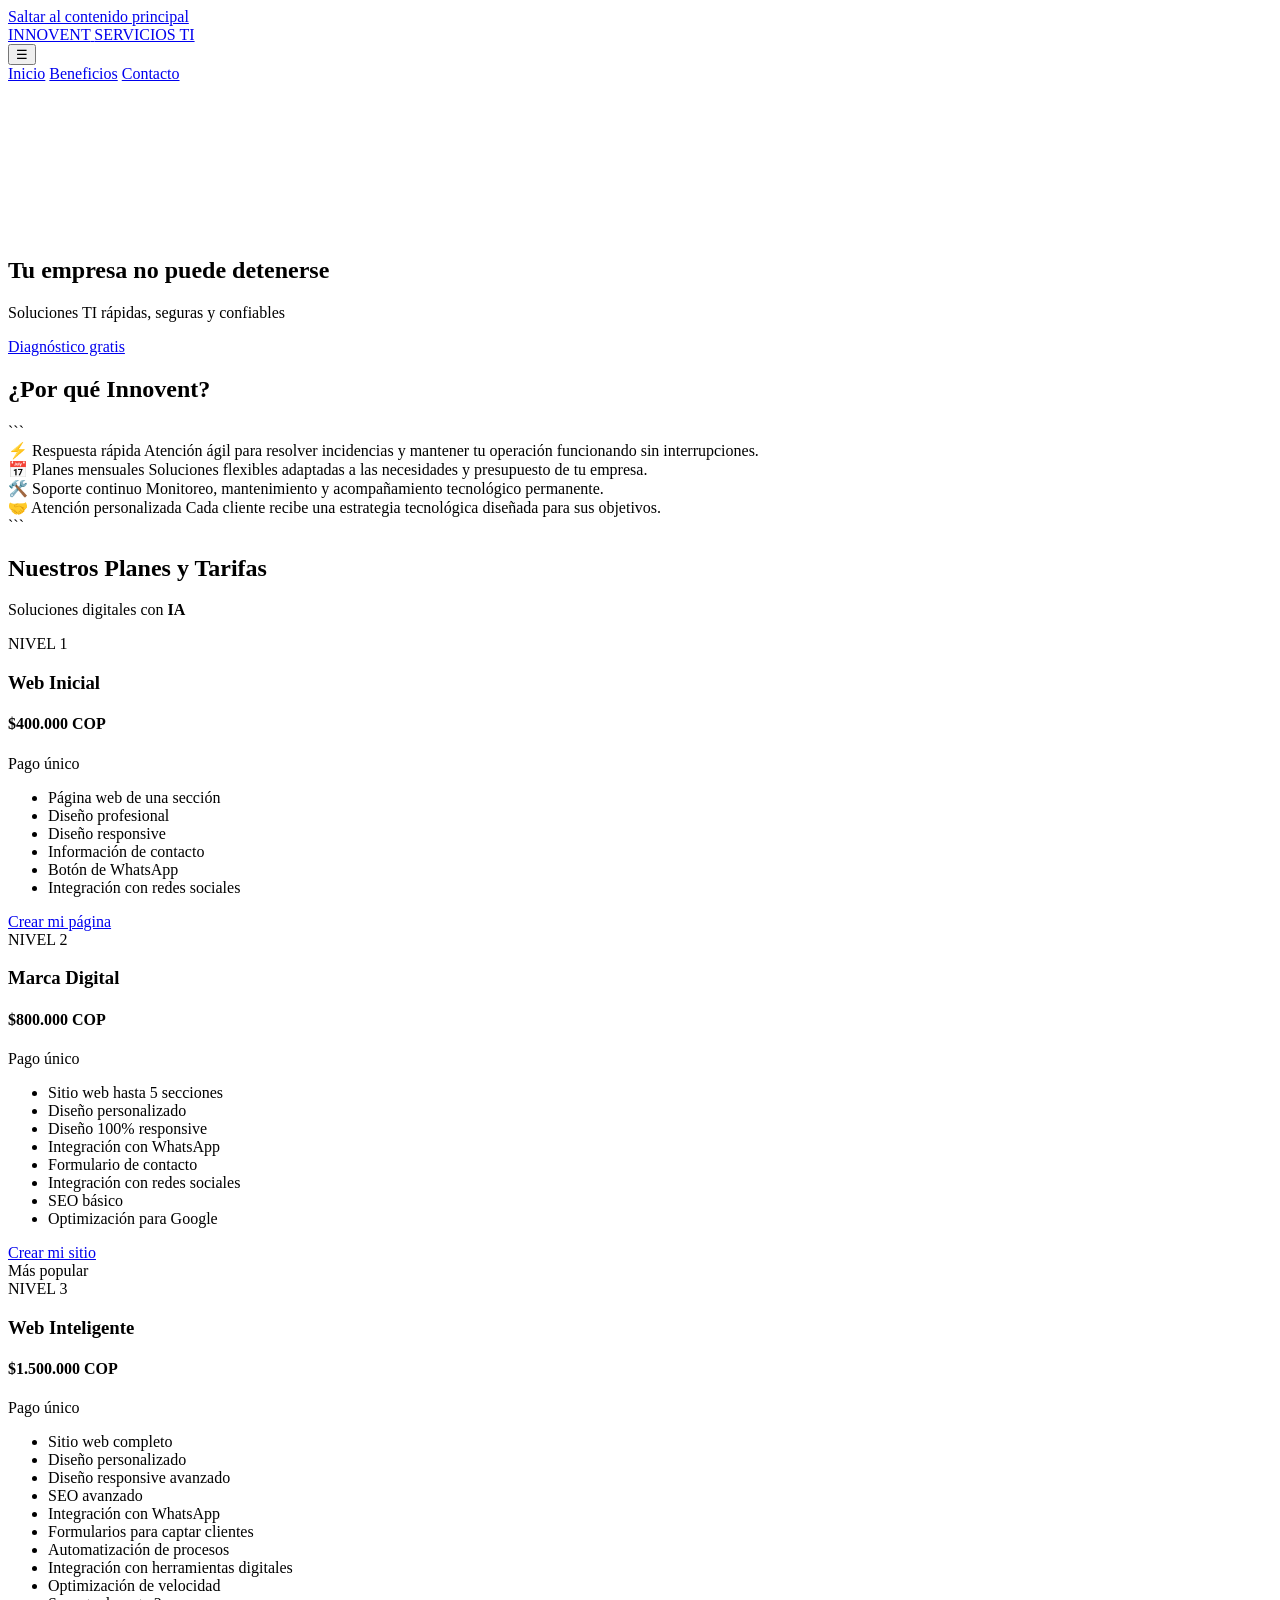
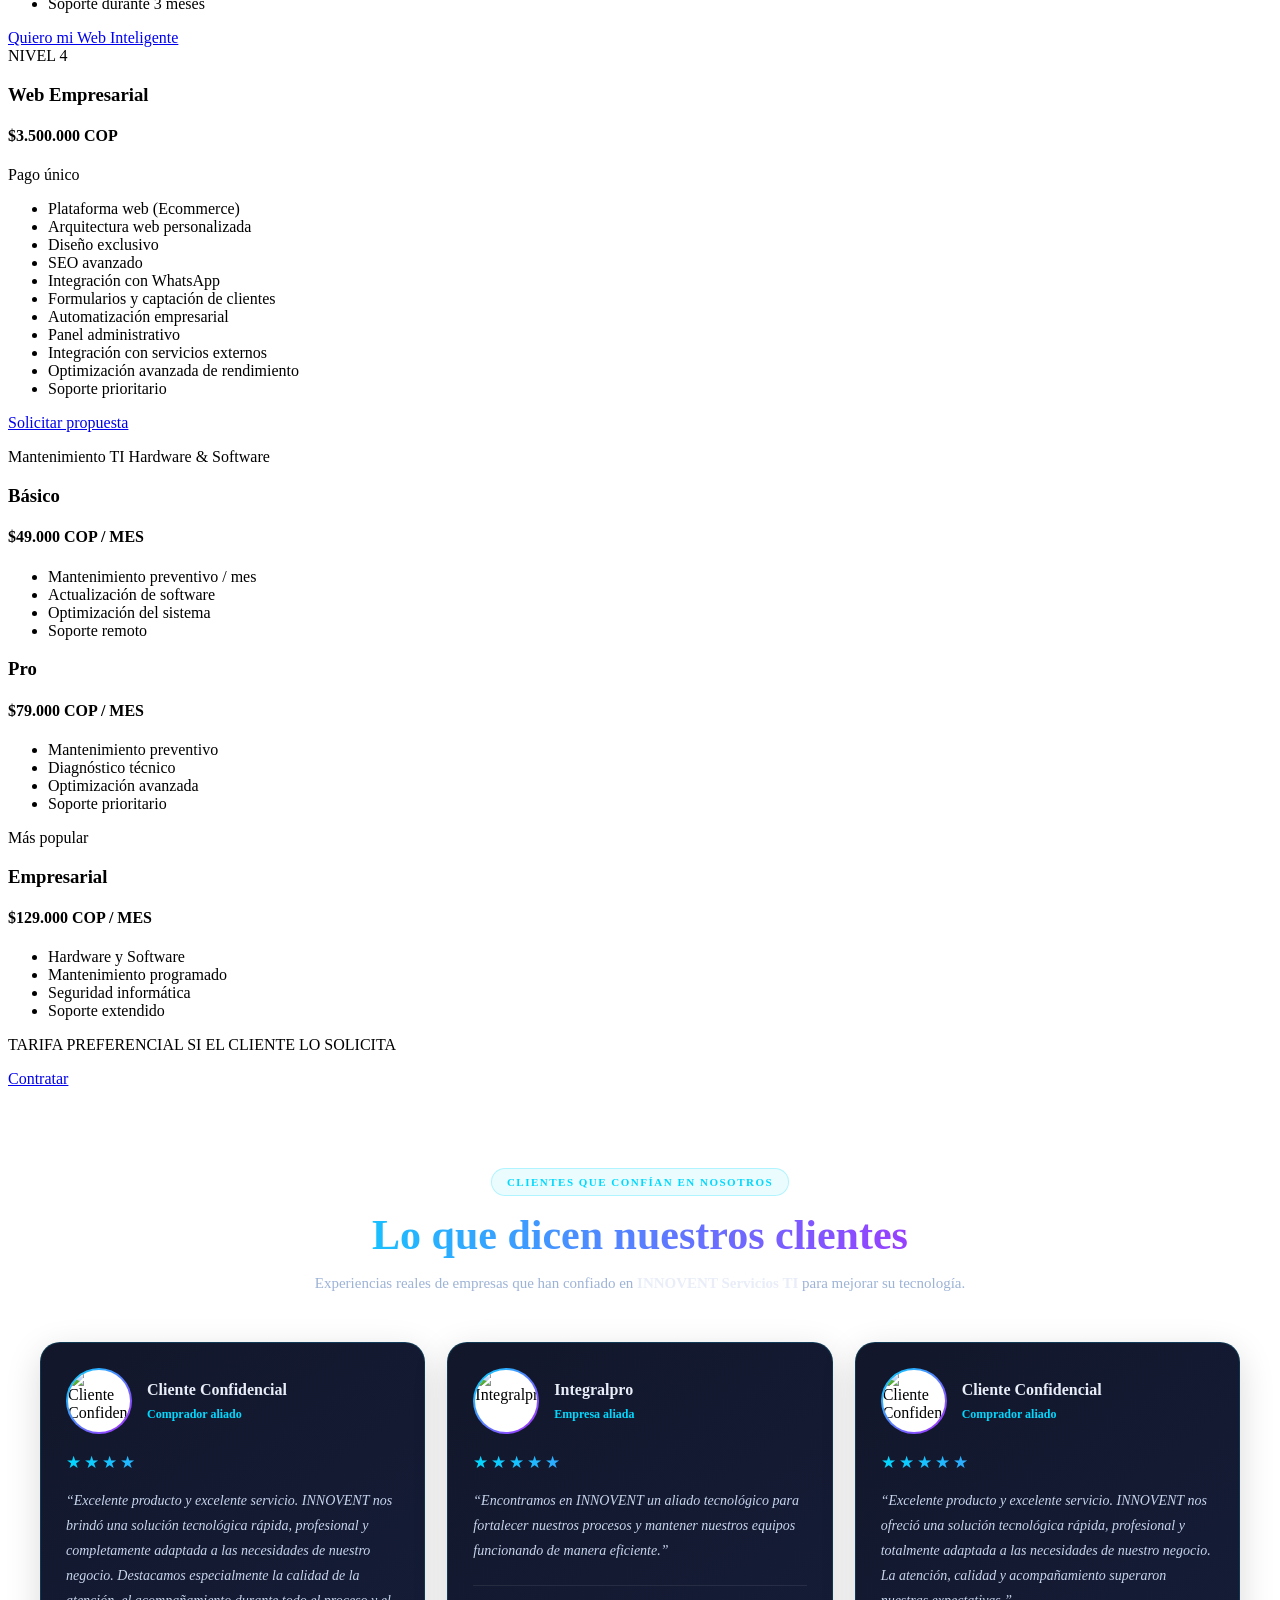
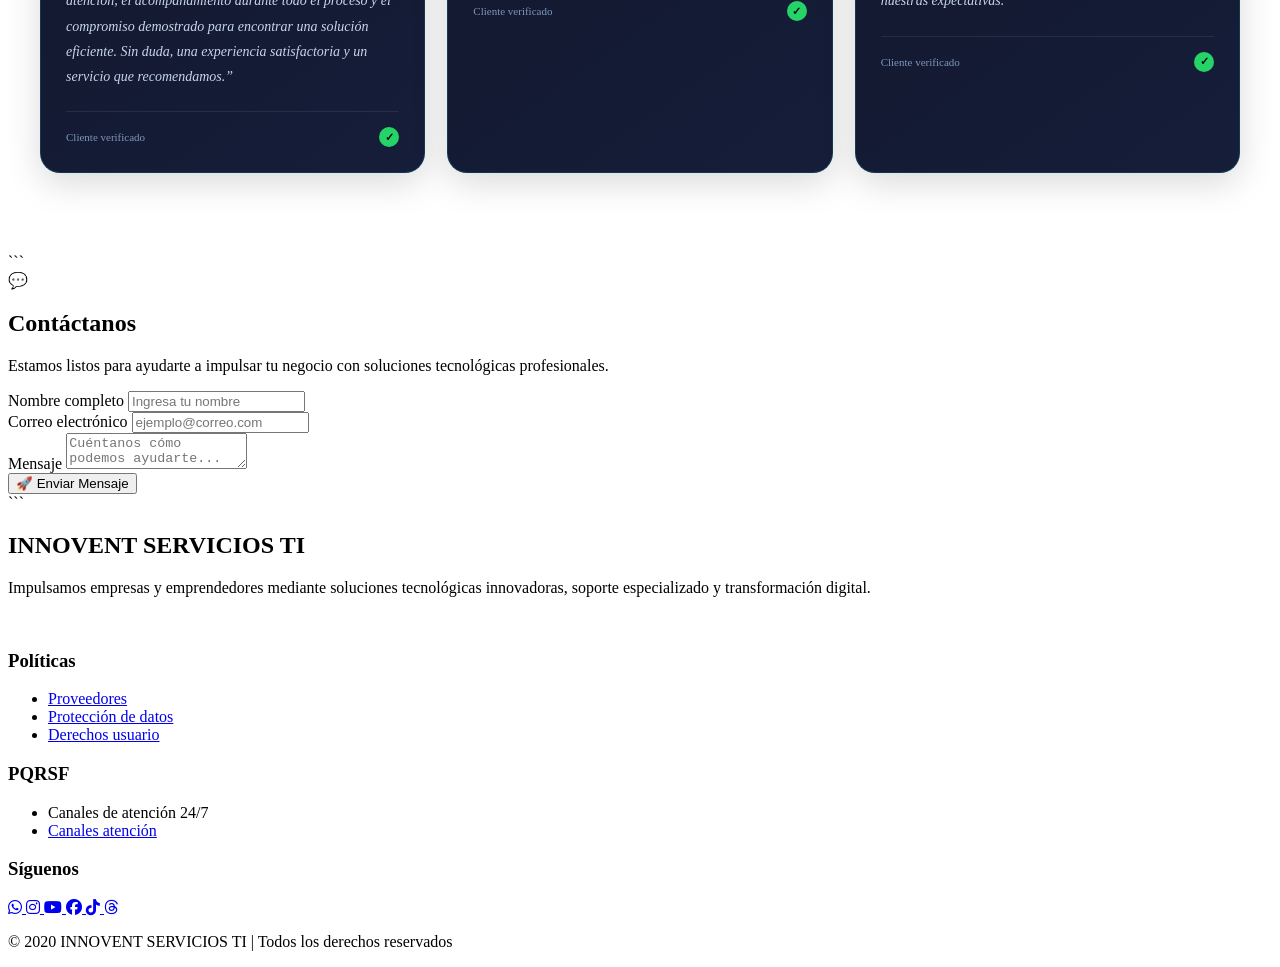
==== commit f7032032: "Update index.html" ====
--- a/index.html
+++ b/index.html
@@ -5,7 +5,7 @@
   <meta name="viewport" content="width=device-width, initial-scale=1.0"/>
   <meta http-equiv="X-UA-Compatible" content="IE=edge">
 
-  <title>Innovent Servicios TI | Diseño Web + Soporte Técnico + Estrategia Digital</title>
+  <title>Innovent Servicios TI | Soluciones empresariales</title>
   <meta name="description" content="Creamos sitios web profesionales, brindamos soporte técnico, mantenimiento y seguridad informática. Innovent Software es tu aliado digital en Cartagena, Colombia.">
   <meta name="keywords" content="Innovent Software, diseño web Cartagena, soporte técnico PC, mantenimiento, desarrollo web, seguridad informática, estrategia digital">
   <meta name="author" content="Innovent Software">
@@ -804,15 +804,355 @@
 
 </head>
 
-
-
 <body>
 
 <section class="planes">
 
   <h2>Nuestros Planes y Tarifas</h2>
 
-    <h2><a href="generador-ia.html"><img src="images/ASESOR VIRTUAL.webp" alt="generador de sitios web con ia" width="10%" height="10%"></a><br><p class="sub">Agente de IA</p></h2>
+    <!--<h2><a href="generador-ia.html"><img src="images/ASESOR VIRTUAL.webp" alt="generador de sitios web con ia" width="10%" height="10%"></a><br><p class="sub">Agente de IA</p></h2>-->
+
+    <p class="sub">Soluciones digitales con <b>IA</b></p>
+
+  <div class="carousel-container">
+
+<!-- =========================================
+     PLANES DE DISEÑO Y DESARROLLO WEB
+     INNOVENT SERVICIOS TI
+========================================= -->
+
+<div class="carousel-track reverse">
+
+  <!-- =====================================
+       PLAN 1 — WEB INICIAL
+  ====================================== -->
+
+  <article class="plan" data-level="1">
+
+    <div class="plan-header">
+
+      <span class="plan-level">
+        NIVEL 1
+      </span>
+
+      <h3>
+        Web Inicial
+      </h3>
+
+      <h4>
+        $400.000 COP
+      </h4>
+
+      <span class="payment-type">
+        Pago único
+      </span>
+
+    </div>
+
+    <ul class="plan-features">
+
+      <li>
+        Página web de una sección
+      </li>
+
+      <li>
+        Diseño profesional
+      </li>
+
+      <li>
+        Diseño responsive
+      </li>
+
+      <li>
+        Información de contacto
+      </li>
+
+      <li>
+        Botón de WhatsApp
+      </li>
+
+      <li>
+        Integración con redes sociales
+      </li>
+
+    </ul>
+
+    <div class="plan-footer">
+
+      <a
+        href="#contacto"
+        class="btn-plan">
+
+        Crear mi página
+
+      </a>
+
+    </div>
+
+  </article>
+
+
+  <!-- =====================================
+       PLAN 2 — MARCA DIGITAL
+  ====================================== -->
+
+  <article class="plan" data-level="2">
+
+    <div class="plan-header">
+
+      <span class="plan-level">
+        NIVEL 2
+      </span>
+
+      <h3>
+        Marca Digital
+      </h3>
+
+      <h4>
+        $800.000 COP
+      </h4>
+
+      <span class="payment-type">
+        Pago único
+      </span>
+
+    </div>
+
+    <ul class="plan-features">
+
+      <li>
+        Sitio web hasta 5 secciones
+      </li>
+
+      <li>
+        Diseño personalizado
+      </li>
+
+      <li>
+        Diseño 100% responsive
+      </li>
+
+      <li>
+        Integración con WhatsApp
+      </li>
+
+      <li>
+        Formulario de contacto
+      </li>
+
+      <li>
+        Integración con redes sociales
+      </li>
+
+      <li>
+        SEO básico
+      </li>
+
+      <li>
+        Optimización para Google
+      </li>
+
+    </ul>
+
+    <div class="plan-footer">
+
+      <a
+        href="#contacto"
+        class="btn-plan">
+
+        Crear mi sitio
+
+      </a>
+
+    </div>
+
+  </article>
+
+
+  <!-- =====================================
+       PLAN 3 — WEB INTELIGENTE
+  ====================================== -->
+
+  <article
+    class="plan destacado"
+    data-level="3">
+
+    <span class="badge">
+      Más popular
+    </span>
+
+    <div class="plan-header">
+
+      <span class="plan-level">
+        NIVEL 3
+      </span>
+
+      <h3>
+        Web Inteligente
+      </h3>
+
+      <h4>
+        $1.500.000 COP
+      </h4>
+
+      <span class="payment-type">
+        Pago único
+      </span>
+
+    </div>
+
+    <ul class="plan-features">
+
+      <li>
+        Sitio web completo
+      </li>
+
+      <li>
+        Diseño personalizado
+      </li>
+
+      <li>
+        Diseño responsive avanzado
+      </li>
+
+      <li>
+        SEO avanzado
+      </li>
+
+      <li>
+        Integración con WhatsApp
+      </li>
+
+      <li>
+        Formularios para captar clientes
+      </li>
+
+      <li>
+        Automatización de procesos
+      </li>
+
+      <li>
+        Integración con herramientas digitales
+      </li>
+
+      <li>
+        Optimización de velocidad
+      </li>
+
+      <li>
+        Soporte durante 3 meses
+      </li>
+
+    </ul>
+
+    <div class="plan-footer">
+
+      <a
+        href="#contacto"
+        class="btn-plan btn-primary">
+
+        Quiero mi Web Inteligente
+
+      </a>
+
+    </div>
+
+  </article>
+
+
+  <!-- =====================================
+       PLAN 4 — WEB EMPRESARIAL
+  ====================================== -->
+
+  <article
+    class="plan premium"
+    data-level="4">
+
+    <div class="plan-header">
+
+      <span class="plan-level">
+        NIVEL 4
+      </span>
+
+      <h3>
+        Web Empresarial
+      </h3>
+
+      <h4>
+        $3.500.000 COP
+      </h4>
+
+      <span class="payment-type">
+        Pago único
+      </span>
+
+    </div>
+
+    <ul class="plan-features">
+
+      <li>
+        Plataforma web (Ecommerce)
+      </li>
+
+      <li>
+        Arquitectura web personalizada
+      </li>
+
+      <li>
+        Diseño exclusivo
+      </li>
+
+      <li>
+        SEO avanzado
+      </li>
+
+      <li>
+        Integración con WhatsApp
+      </li>
+
+      <li>
+        Formularios y captación de clientes
+      </li>
+
+      <li>
+        Automatización empresarial
+      </li>
+
+      <li>
+        Panel administrativo
+      </li>
+
+      <li>
+        Integración con servicios externos
+      </li>
+
+      <li>
+        Optimización avanzada de rendimiento
+      </li>
+
+      <li>
+        Soporte prioritario
+      </li>
+
+    </ul>
+
+    <div class="plan-footer">
+
+      <a
+        href="#contacto"
+        class="btn-plan">
+
+        Solicitar propuesta
+
+      </a>
+
+    </div>
+
+  </article>
+
+</div>
+
+  </div>
 
   </div>
 
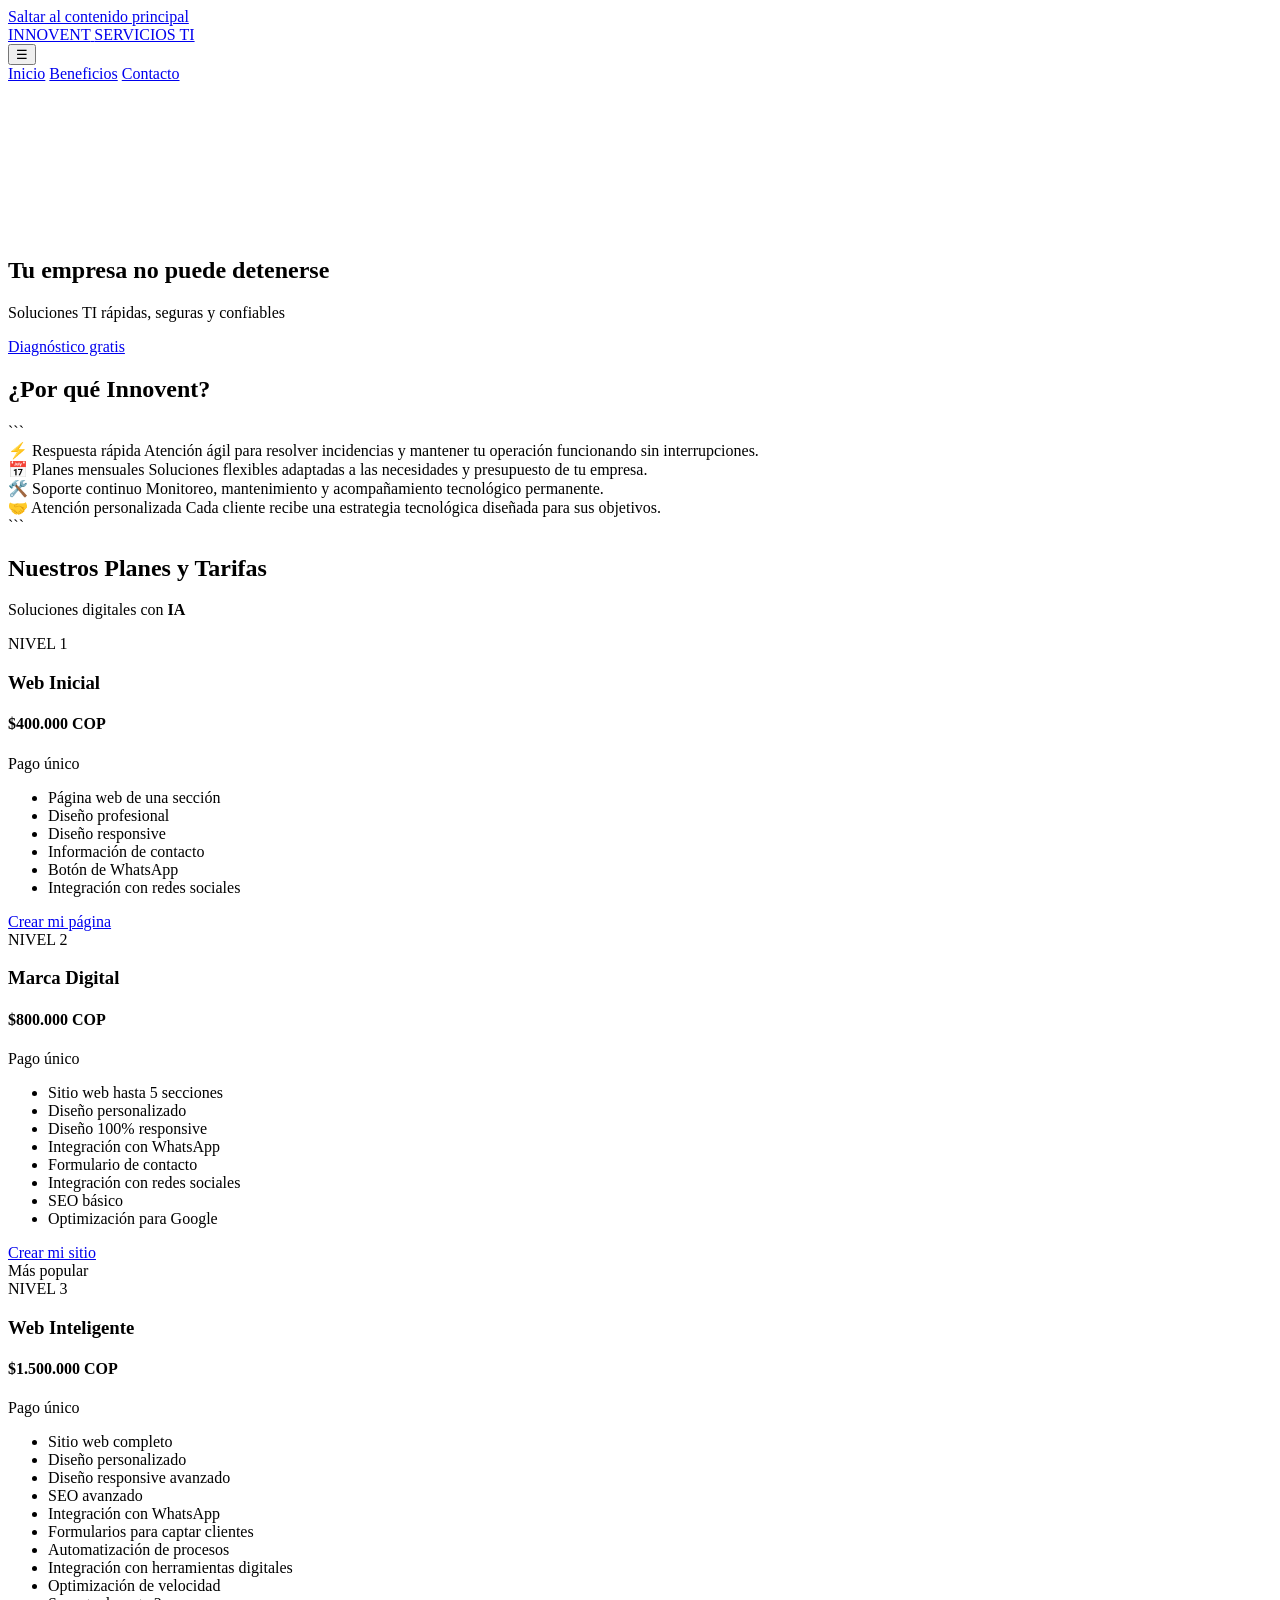
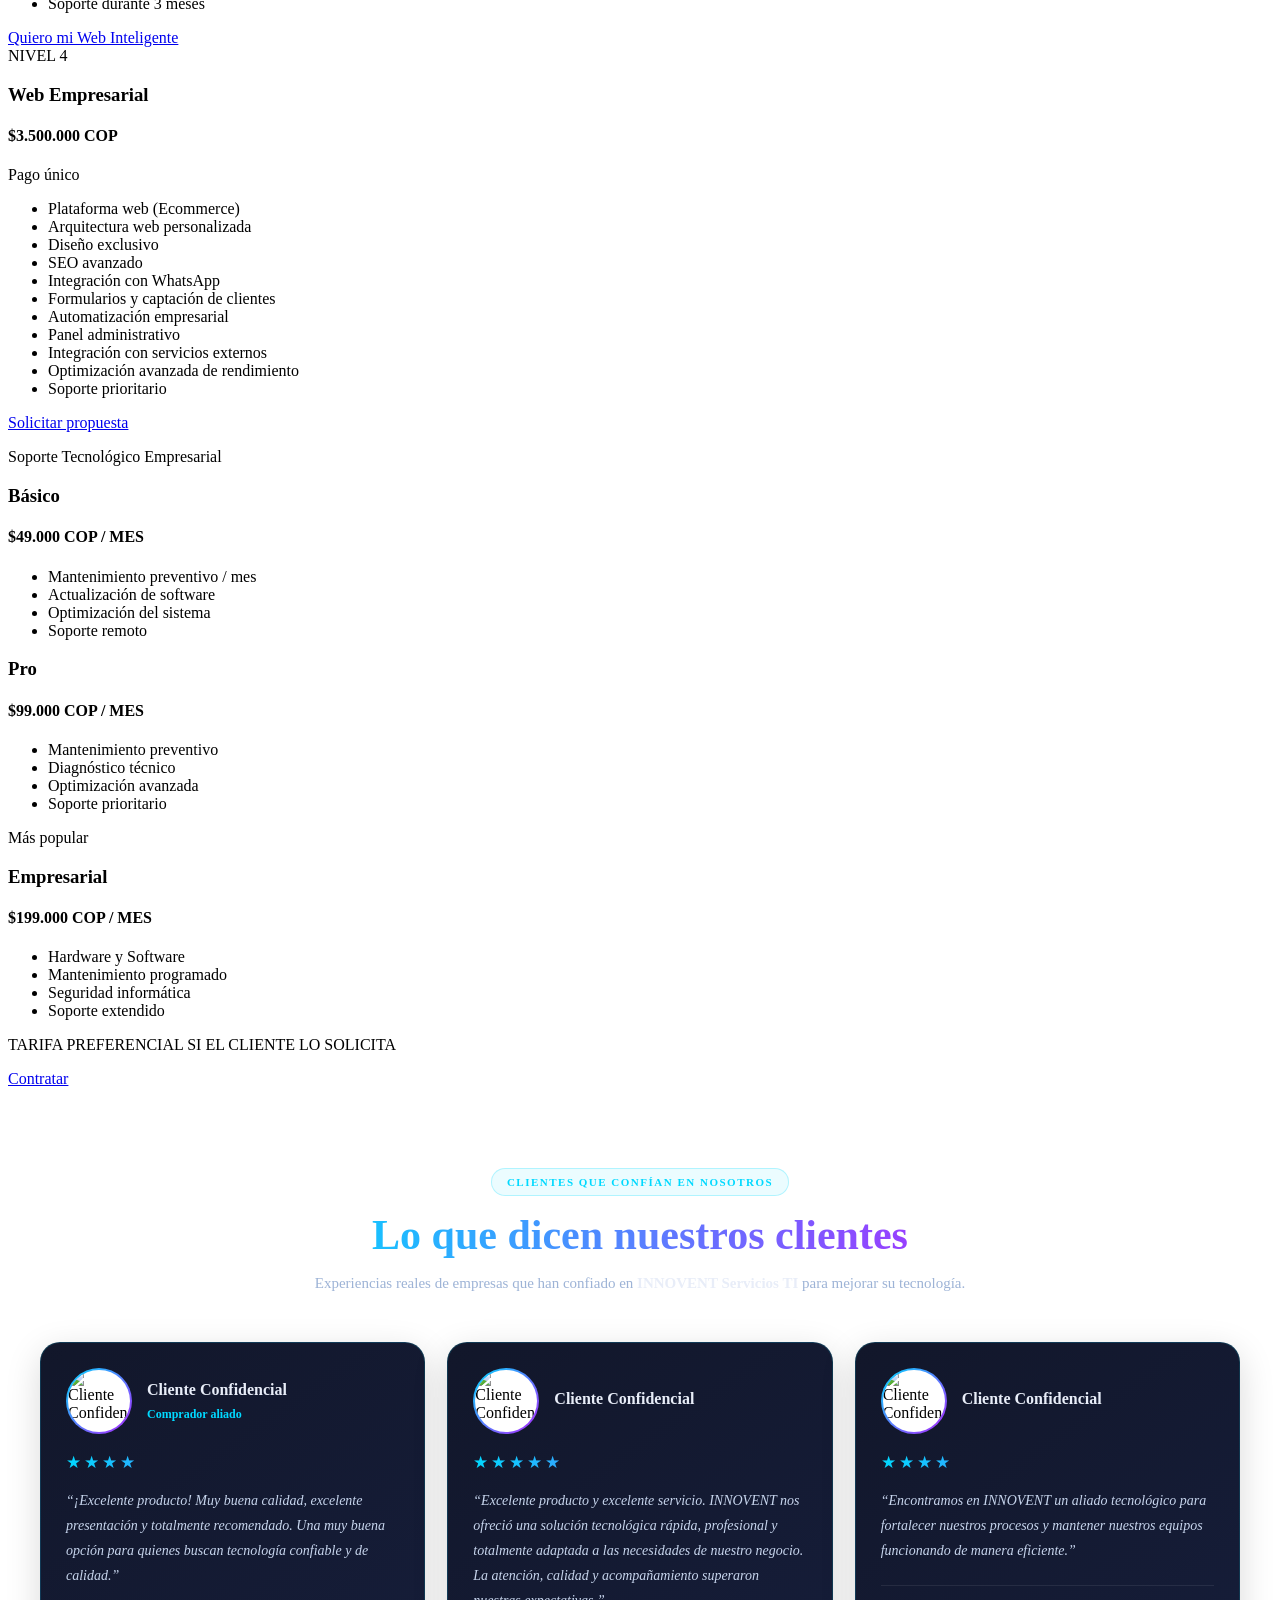
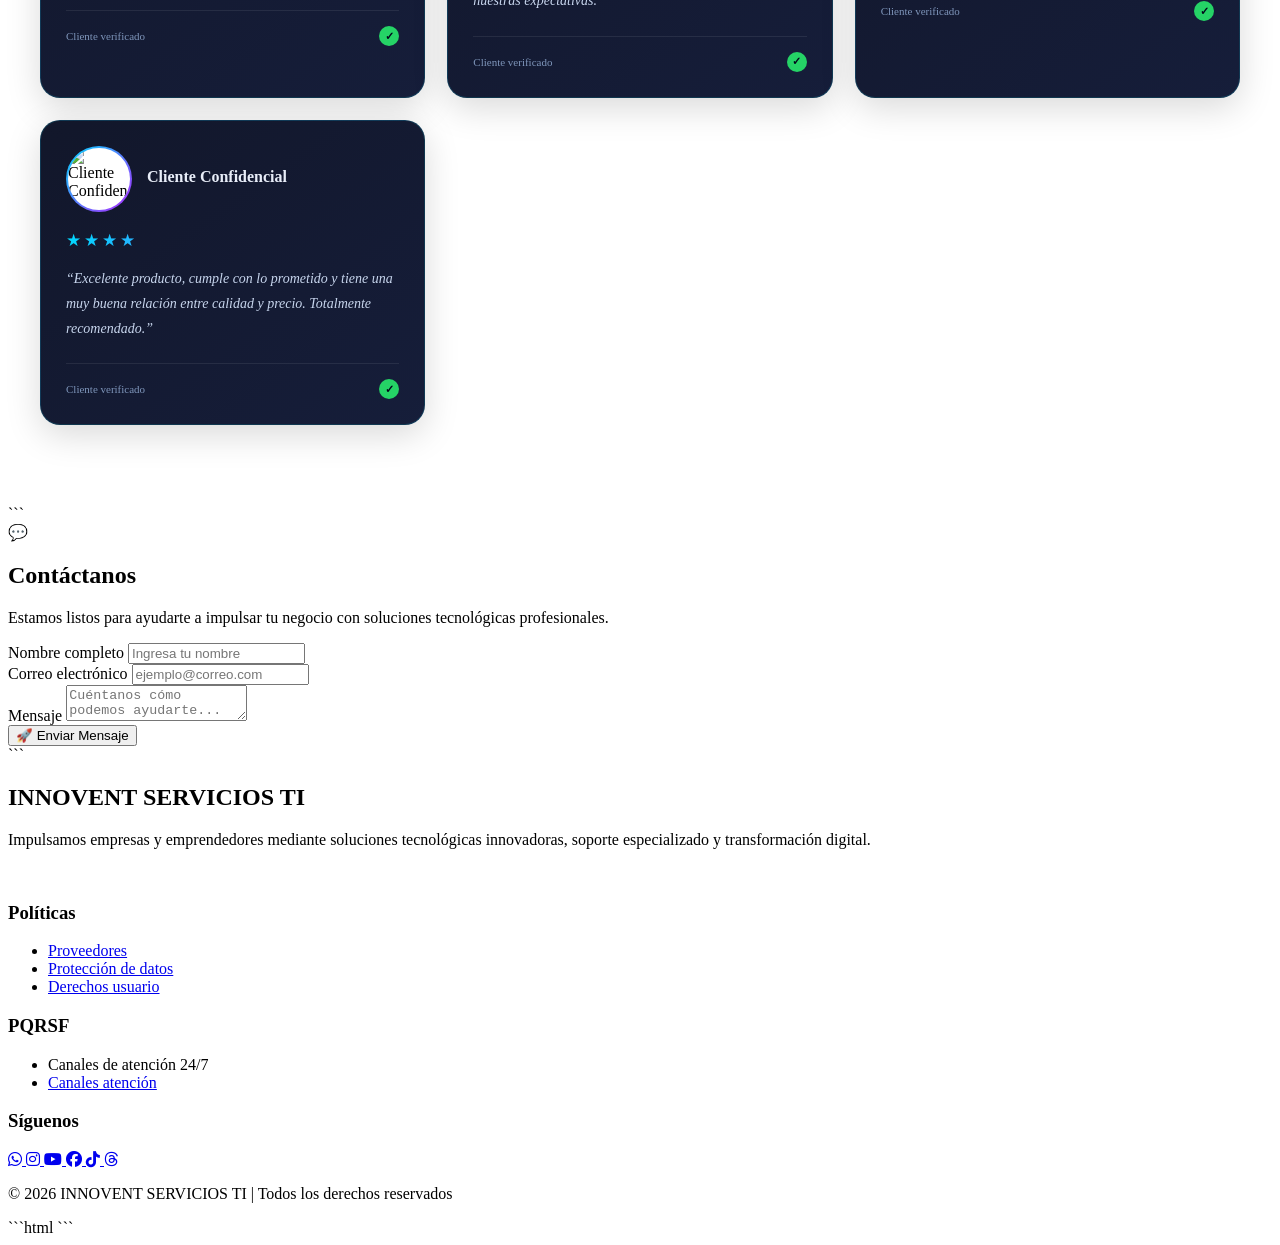
==== commit 5772ddc9: "Update index.html" ====
--- a/index.html
+++ b/index.html
@@ -40,6 +40,7 @@
   <!-- CSS -->
   <link rel="stylesheet" href="css/styles.css">
   <link rel="stylesheet" href="css/estilos.css">
+  <link rel="stylesheet" href="css/testimonios.css">
   <link rel="stylesheet" href="https://cdnjs.cloudflare.com/ajax/libs/font-awesome/6.5.0/css/all.min.css">
   <link rel="shortcut icon" href="images/logo.jpg" type="image/x-icon">
   
@@ -1156,7 +1157,7 @@
 
   </div>
 
-  <p class="sub">Mantenimiento TI Hardware & Software</p>
+  <p class="sub">Soporte Tecnológico Empresarial</p>
 
   <div class="carousel-container">
 
@@ -1175,7 +1176,7 @@
 
   <div class="plan">
     <h3>Pro</h3>
-    <h4>$79.000 COP / MES</h4>
+    <h4>$99.000 COP / MES</h4>
     <ul>
       <li>Mantenimiento preventivo</li>
       <li>Diagnóstico técnico</li>
@@ -1187,7 +1188,7 @@
   <div class="plan destacado">
     <span class="badge">Más popular</span>
     <h3>Empresarial</h3>
-    <h4>$129.000 COP / MES</h4>
+    <h4>$199.000 COP / MES</h4>
     <ul>
       <li>Hardware y Software</li>
       <li>Mantenimiento programado</li>
@@ -1245,7 +1246,7 @@
 
         <div class="avatar">
           <img
-            src="images/ASESOR VIRTUAL.webp"
+            src="https://images.pexels.com/photos/3764545/pexels-photo-3764545.jpeg"
             alt="Cliente Confidencial"
             loading="lazy"
             decoding="async"
@@ -1264,7 +1265,7 @@
       </div>
 
       <p class="testimonio-texto">
-        “Excelente producto y excelente servicio. INNOVENT nos brindó una solución tecnológica rápida, profesional y completamente adaptada a las necesidades de nuestro negocio. Destacamos especialmente la calidad de la atención, el acompañamiento durante todo el proceso y el compromiso demostrado para encontrar una solución eficiente. Sin duda, una experiencia satisfactoria y un servicio que recomendamos.”
+        “¡Excelente producto! Muy buena calidad, excelente presentación y totalmente recomendado. Una muy buena opción para quienes buscan tecnología confiable y de calidad.”
       </p>
 
       <div class="testimonio-footer">
@@ -1313,7 +1314,7 @@
 
 
     <!-- TESTIMONIO 3 -->
-    <article class="testimonio-card">
+    <!--<article class="testimonio-card">
 
       <div class="testimonio-top">
 
@@ -1348,7 +1349,7 @@
         <span>✓</span>
       </div>
 
-    </article>
+    </article>-->
 
 
     <!-- TESTIMONIO 4 
@@ -1395,7 +1396,7 @@
 
         <div class="avatar">
           <img
-            src="images/ASESOR VIRTUAL.webp"
+            src="https://images.pexels.com/photos/36512355/pexels-photo-36512355.jpeg"
             alt="Cliente Confidencial"
             loading="lazy"
             decoding="async"
@@ -1404,7 +1405,7 @@
 
         <div class="testimonio-info">
           <h3>Cliente Confidencial</h3>
-          <span>Comprador aliado</span>
+          <!--<span>Comprador aliado</span>-->
         </div>
 
       </div>
@@ -1424,10 +1425,83 @@
 
     </article>
 
+    <!-- TESTIMONIO 6 -->
+    <article class="testimonio-card">
+
+      <div class="testimonio-top">
+
+        <div class="avatar">
+          <img
+            src="https://images.pexels.com/photos/3812723/pexels-photo-3812723.jpeg"
+            alt="Cliente Confidencial"
+            loading="lazy"
+            decoding="async"
+          >
+        </div>
+
+        <div class="testimonio-info">
+          <h3>Cliente Confidencial</h3>
+          <!--<span>Comprador aliado</span>-->
+        </div>
+
+      </div>
+
+      <div class="estrellas">
+        ★★★★
+      </div>
+
+      <p class="testimonio-texto">
+        “Encontramos en INNOVENT un aliado tecnológico para
+        fortalecer nuestros procesos y mantener nuestros equipos
+        funcionando de manera eficiente.”
+      </p>
+
+      <div class="testimonio-footer">
+        <span>Cliente verificado</span>
+        <span>✓</span>
+      </div>
+
+    </article>
+
+    <!-- TESTIMONIO 7 -->
+    <article class="testimonio-card">
+
+      <div class="testimonio-top">
+
+        <div class="avatar">
+          <img
+            src="https://images.pexels.com/photos/13905955/pexels-photo-13905955.jpeg"
+            alt="Cliente Confidencial"
+            loading="lazy"
+            decoding="async"
+          >
+        </div>
+
+        <div class="testimonio-info">
+          <h3>Cliente Confidencial</h3>
+          <!--<span>Comprador aliado</span>-->
+        </div>
+
+      </div>
+
+      <div class="estrellas">
+        ★★★★
+      </div>
+
+      <p class="testimonio-texto">
+        “Excelente producto, cumple con lo prometido y tiene una muy buena relación entre calidad y precio. Totalmente recomendado.”
+      </p>
+
+      <div class="testimonio-footer">
+        <span>Cliente verificado</span>
+        <span>✓</span>
+      </div>
+
+    </article>
+
   </div>
 
 </section>
-
 
 <style>
 
@@ -2120,7 +2194,7 @@
 
 <p>
 
-© 2020 INNOVENT SERVICIOS TI | Todos los derechos reservados
+© 2026 INNOVENT SERVICIOS TI | Todos los derechos reservados
 
 </p>
 
@@ -2425,5 +2499,150 @@
 
 </script>
 
+```html
+<script>
+(function () {
+
+  const track = document.getElementById("testimoniosTrack");
+
+  if (!track) return;
+
+  let position = 0;
+  let speed = 0.45;
+  let paused = false;
+
+  /* ==========================================
+     DUPLICAR TARJETAS
+     Permite crear un desplazamiento infinito
+  ========================================== */
+
+  const cards = Array.from(
+    track.querySelectorAll(".testimonio-card")
+  );
+
+  cards.forEach(card => {
+    const clone = card.cloneNode(true);
+    clone.setAttribute("aria-hidden", "true");
+    track.appendChild(clone);
+  });
+
+
+  /* ==========================================
+     ANIMACIÓN AUTOMÁTICA
+  ========================================== */
+
+  function moverCarrusel() {
+
+    if (!paused) {
+
+      position -= speed;
+
+      const mitad = track.scrollWidth / 2;
+
+      /*
+       * Cuando llegamos a la mitad,
+       * reiniciamos la posición sin que
+       * el usuario perciba el salto.
+       */
+
+      if (Math.abs(position) >= mitad) {
+        position = 0;
+      }
+
+      track.style.transform =
+        `translate3d(${position}px, 0, 0)`;
+    }
+
+    requestAnimationFrame(moverCarrusel);
+  }
+
+
+  /* ==========================================
+     PAUSAR CON EL MOUSE
+  ========================================== */
+
+  track.addEventListener("mouseenter", function () {
+    paused = true;
+  });
+
+  track.addEventListener("mouseleave", function () {
+    paused = false;
+  });
+
+
+  /* ==========================================
+     PAUSAR AL TOCAR EN MÓVIL
+  ========================================== */
+
+  track.addEventListener("touchstart", function () {
+    paused = true;
+  }, { passive: true });
+
+
+  track.addEventListener("touchend", function () {
+
+    setTimeout(function () {
+      paused = false;
+    }, 1200);
+
+  }, { passive: true });
+
+
+  /* ==========================================
+     VELOCIDAD ADAPTABLE
+  ========================================== */
+
+  function actualizarVelocidad() {
+
+    if (window.innerWidth <= 600) {
+
+      speed = 0.30;
+
+    } else if (window.innerWidth <= 900) {
+
+      speed = 0.38;
+
+    } else {
+
+      speed = 0.45;
+
+    }
+
+  }
+
+
+  actualizarVelocidad();
+
+  window.addEventListener(
+    "resize",
+    actualizarVelocidad
+  );
+
+
+  /* ==========================================
+     RESPETAR REDUCCIÓN DE MOVIMIENTO
+  ========================================== */
+
+  if (
+    window.matchMedia(
+      "(prefers-reduced-motion: reduce)"
+    ).matches
+  ) {
+
+    speed = 0;
+
+  }
+
+
+  /* ==========================================
+     INICIAR
+  ========================================== */
+
+  moverCarrusel();
+
+})();
+</script>
+```
+
 </body>
 </html>
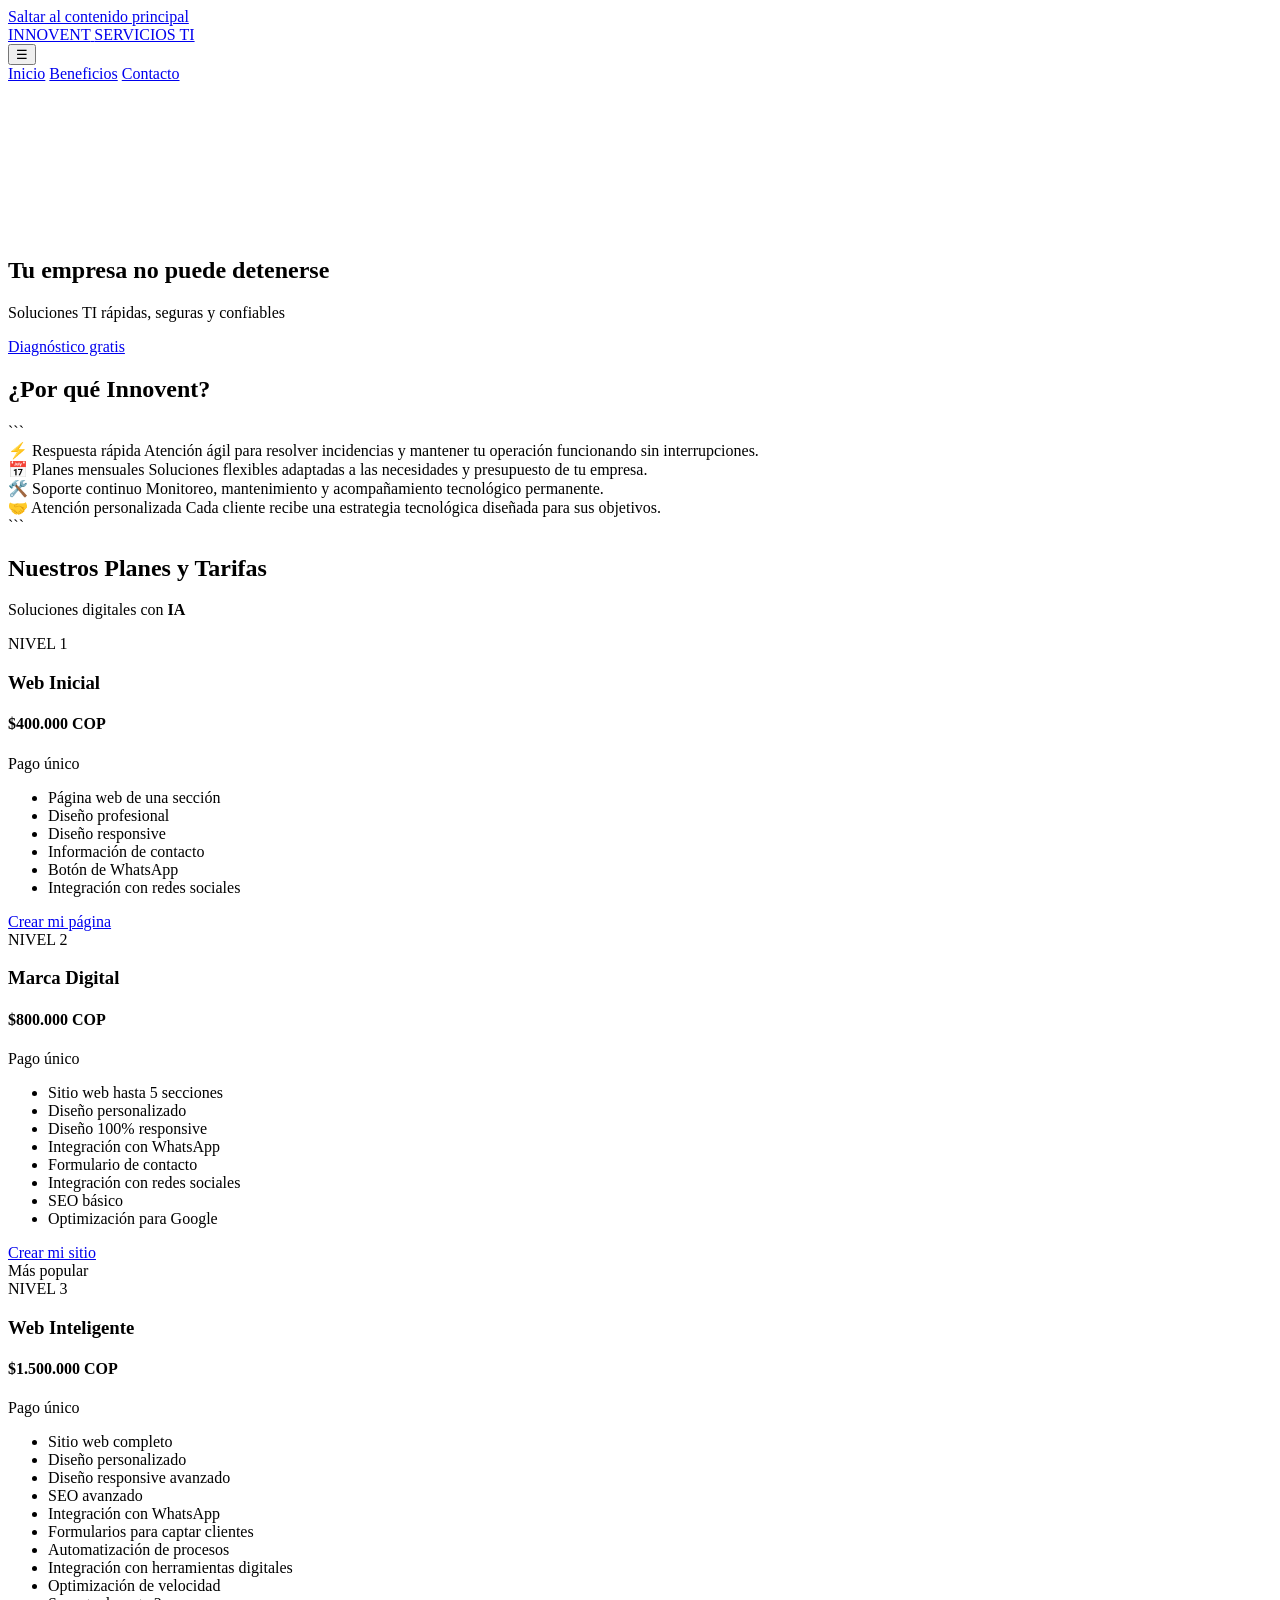
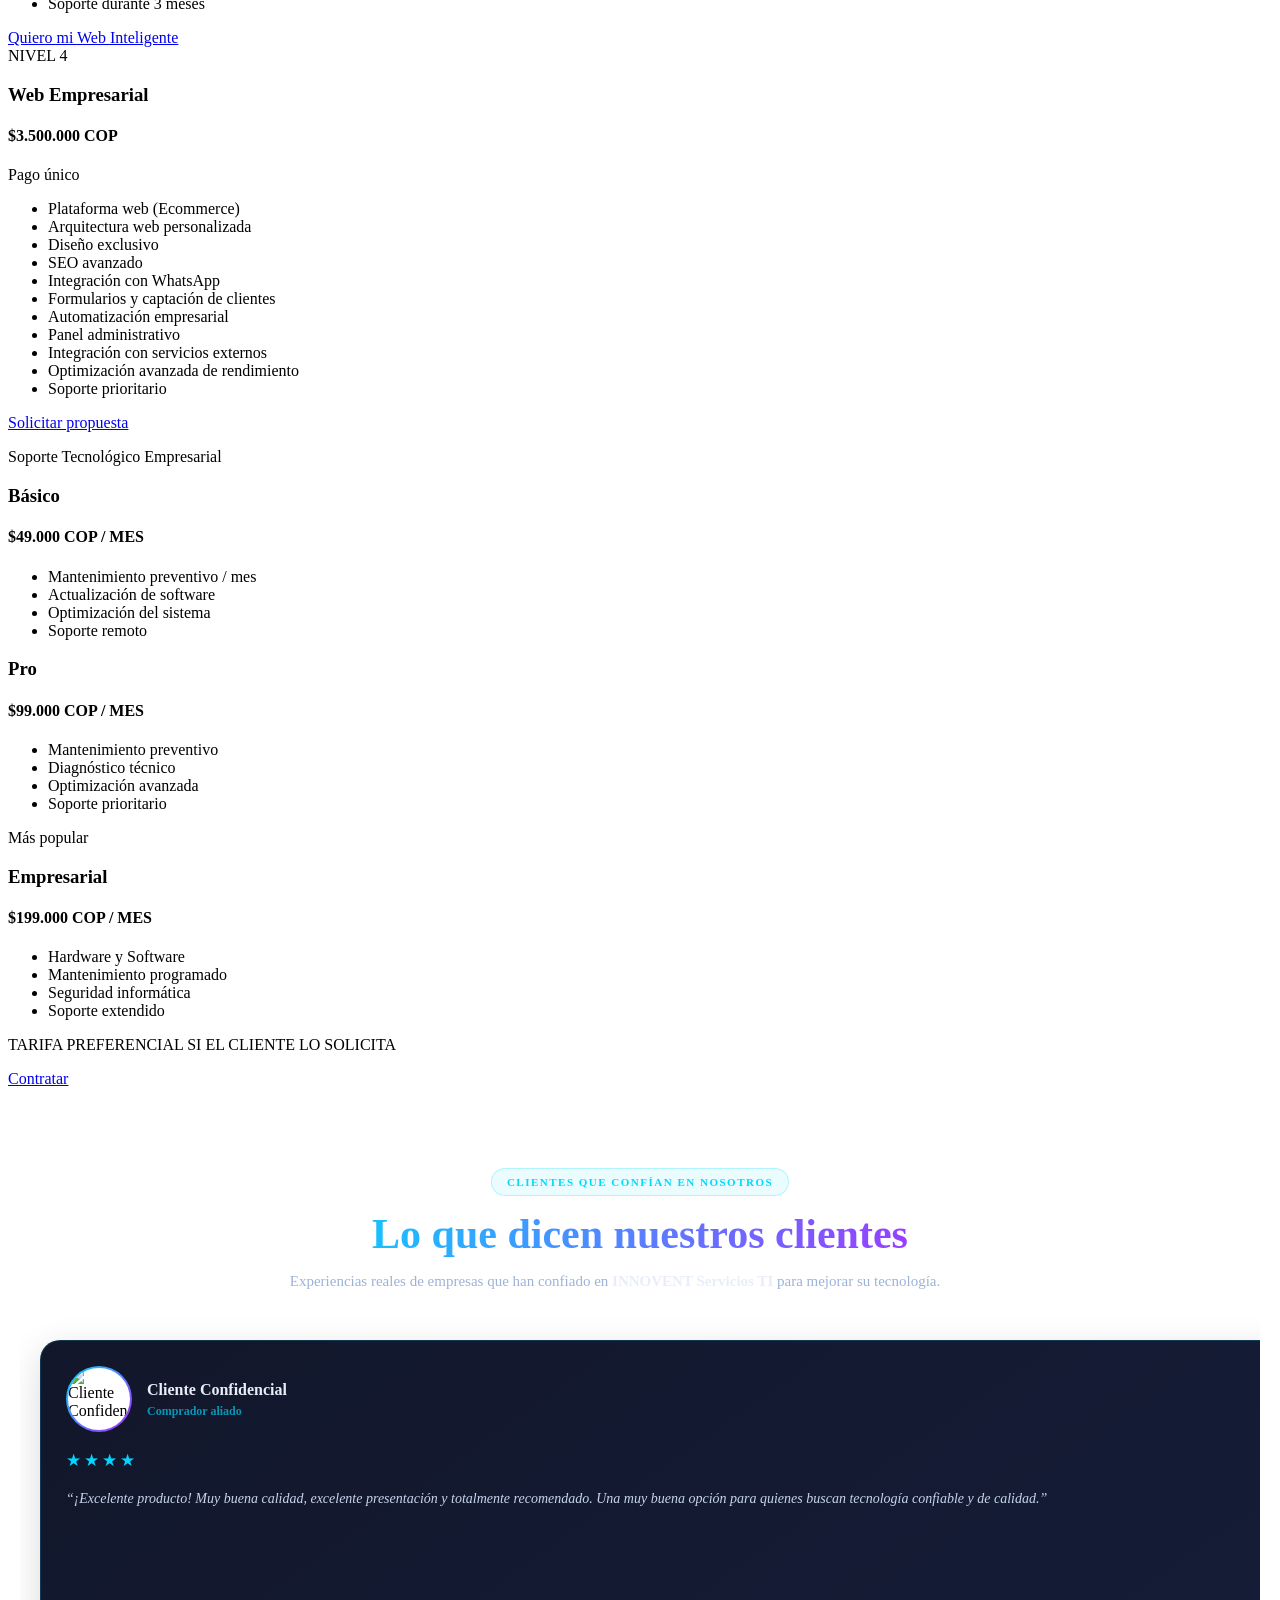
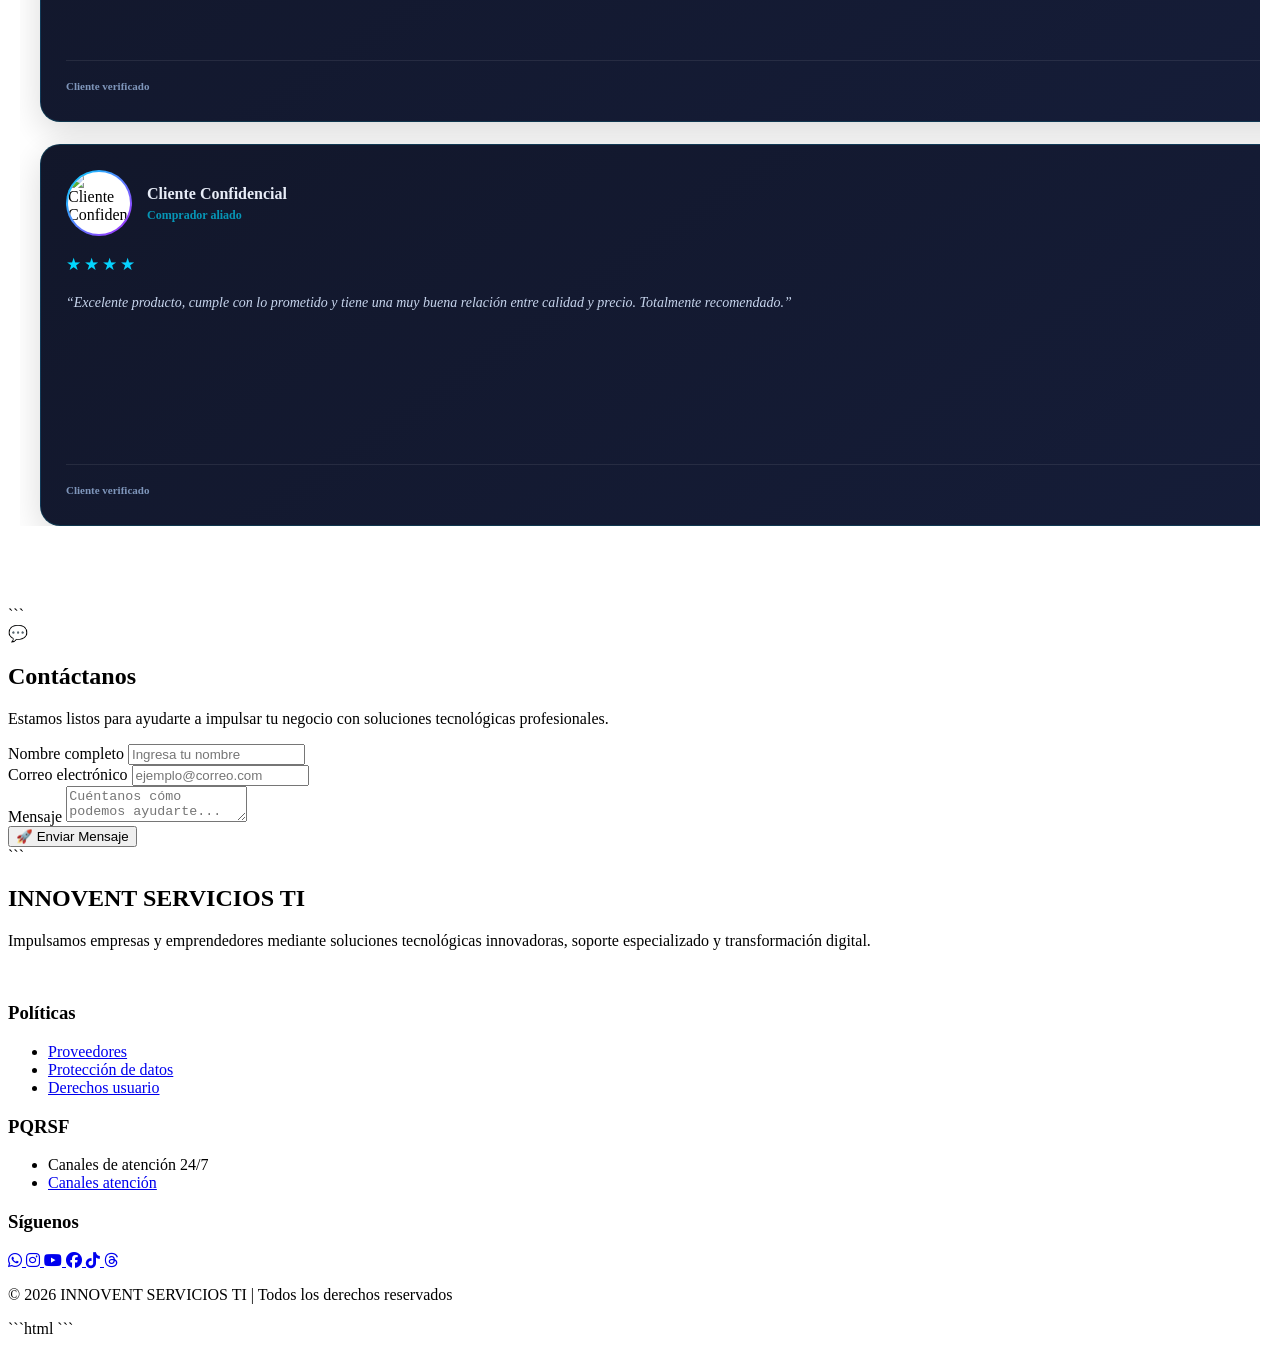
==== commit 8c28594b: "Update index.html" ====
--- a/index.html
+++ b/index.html
@@ -1405,7 +1405,7 @@
 
         <div class="testimonio-info">
           <h3>Cliente Confidencial</h3>
-          <!--<span>Comprador aliado</span>-->
+          <span>Comprador aliado</span>
         </div>
 
       </div>
@@ -1441,7 +1441,7 @@
 
         <div class="testimonio-info">
           <h3>Cliente Confidencial</h3>
-          <!--<span>Comprador aliado</span>-->
+          <span>Comprador aliado</span>
         </div>
 
       </div>
@@ -1479,7 +1479,7 @@
 
         <div class="testimonio-info">
           <h3>Cliente Confidencial</h3>
-          <!--<span>Comprador aliado</span>-->
+          <span>Comprador aliado</span>
         </div>
 
       </div>
@@ -1847,100 +1847,6 @@
 }
 
 </style>
-
-<!-- =========================
-     CTA OPTIMIZADO
-========================= 
-<section class="cta" id="cta">
-
-  <!-- CONTENIDO -
-  <div class="cta-content">
-
-    <span class="cta-tag">
-      Innovación • Tecnología • Productividad
-    </span>
-
-    <h2>
-      Soluciones tecnológicas e inteligentes
-    </h2>
-
-    <p>
-
-      para impulsar el crecimiento, la seguridad y el rendimiento de tu negocio.
-    </p>
-
-  </div>
-
-  <!-- =========================
-       CARRUSEL
-  ========================= -
-  <div class="carousel">
-
-    <div class="carousel-track">
-
-      <!-- SLIDE 1 -
-      <div class="slide active">
-        <img 
-          src="images/1.png" 
-          alt="Optimización empresarial"
-          loading="lazy"
-          decoding="async"
-        >
-      </div>
-
-      <!-- SLIDE 2 -
-      <div class="slide">
-        <img 
-          src="images/2.png" 
-          alt="Soporte tecnológico"
-          loading="lazy"
-decoding="async"
-        >
-      </div>
-
-      <!-- SLIDE 3 -
-      <div class="slide">
-        <img 
-          src="images/3.png" 
-          alt="Seguridad informática"
-          loading="lazy"
-decoding="async"
-        >
-      </div>
-
-    </div>
-
-    <!-- BOTONES --
-    <!--<button 
-      class="carousel-btn prev" 
-      onclick="moveSlide(-1)"
-      aria-label="Imagen anterior"
-    >
-      ❮
-    </button>
-
-    <button 
-      class="carousel-btn next" 
-      onclick="moveSlide(1)"
-      aria-label="Siguiente imagen"
-    >
-      ❯
-    </button>--
-
-  </div>
-
-  <!-- CTA --
-  <div class="cta-buttons">
-
-  <!--<a href="https://wa.me/573012041255"
-   target="_blank"
-   aria-label="Contactar por WhatsApp">
-   <i class="fab fa-whatsapp" aria-hidden="true"></i>
-</a>--
-
-  </div>
-
-</section> -->
 
 <!-- CONTACTO -->
 <section class="contacto" id="contacto">
--- a/css/testimonios.css
+++ b/css/testimonios.css
@@ -0,0 +1,322 @@
+/* =================================
+   CONTENEDOR GENERAL
+================================= */
+
+.testimonios-section {
+  width: 100%;
+  padding: 70px 20px;
+  overflow: hidden;
+}
+
+
+/* =================================
+   HEADER
+================================= */
+
+.testimonios-header {
+  max-width: 850px;
+  margin: 0 auto 45px;
+  text-align: center;
+}
+
+.testimonios-tag {
+  display: inline-block;
+  font-size: 12px;
+  font-weight: 700;
+  letter-spacing: 1.5px;
+  margin-bottom: 12px;
+}
+
+.testimonios-header h2 {
+  margin: 0 0 15px;
+  font-size: clamp(28px, 4vw, 46px);
+  line-height: 1.1;
+}
+
+.testimonios-header p {
+  margin: 0 auto;
+  max-width: 700px;
+  font-size: 16px;
+  line-height: 1.7;
+}
+
+
+/* =================================
+   VIEWPORT DEL CARRUSEL
+================================= */
+
+.testimonios-carousel {
+  width: 100%;
+  overflow: hidden;
+  position: relative;
+}
+
+
+/* =================================
+   TRACK
+================================= */
+
+.testimonios-grid {
+  display: flex;
+  gap: 24px;
+  width: max-content;
+
+  will-change: transform;
+
+  user-select: none;
+  touch-action: pan-y;
+
+  cursor: grab;
+}
+
+.testimonios-grid:active {
+  cursor: grabbing;
+}
+
+
+/* =================================
+   TARJETAS
+================================= */
+
+.testimonio-card {
+
+  flex: 0 0 350px;
+
+  min-height: 330px;
+
+  padding: 25px;
+
+  border-radius: 20px;
+
+  background: #ffffff;
+
+  border: 1px solid rgba(0,0,0,.08);
+
+  box-shadow:
+    0 10px 30px rgba(0,0,0,.08);
+
+  display: flex;
+  flex-direction: column;
+
+  transition:
+    transform .35s ease,
+    box-shadow .35s ease;
+}
+
+
+/* Hover */
+
+.testimonio-card:hover {
+
+  transform: translateY(-8px);
+
+  box-shadow:
+    0 20px 40px rgba(0,0,0,.13);
+}
+
+
+/* =================================
+   PARTE SUPERIOR
+================================= */
+
+.testimonio-top {
+
+  display: flex;
+
+  align-items: center;
+
+  gap: 15px;
+
+  margin-bottom: 18px;
+}
+
+
+/* =================================
+   AVATAR
+================================= */
+
+.avatar {
+
+  width: 58px;
+
+  height: 58px;
+
+  min-width: 58px;
+
+  border-radius: 50%;
+
+  overflow: hidden;
+
+  background: #eee;
+}
+
+.avatar img {
+
+  width: 100%;
+
+  height: 100%;
+
+  object-fit: cover;
+
+  display: block;
+}
+
+
+/* =================================
+   INFORMACIÓN
+================================= */
+
+.testimonio-info h3 {
+
+  margin: 0;
+
+  font-size: 16px;
+
+  line-height: 1.3;
+}
+
+.testimonio-info span {
+
+  display: block;
+
+  margin-top: 4px;
+
+  font-size: 13px;
+
+  opacity: .65;
+}
+
+
+/* =================================
+   ESTRELLAS
+================================= */
+
+.estrellas {
+
+  font-size: 18px;
+
+  letter-spacing: 3px;
+
+  margin-bottom: 15px;
+}
+
+
+/* =================================
+   TEXTO
+================================= */
+
+.testimonio-texto {
+
+  font-size: 15px;
+
+  line-height: 1.7;
+
+  margin: 0;
+
+  flex: 1;
+}
+
+
+/* =================================
+   FOOTER
+================================= */
+
+.testimonio-footer {
+
+  display: flex;
+
+  justify-content: space-between;
+
+  align-items: center;
+
+  margin-top: 22px;
+
+  padding-top: 15px;
+
+  border-top: 1px solid rgba(0,0,0,.08);
+
+  font-size: 12px;
+
+  font-weight: 600;
+}
+
+
+/* =================================
+   TABLET
+================================= */
+
+@media (max-width: 900px) {
+
+  .testimonio-card {
+
+    flex-basis: 310px;
+
+  }
+
+}
+
+
+/* =================================
+   MÓVIL
+================================= */
+
+@media (max-width: 600px) {
+
+  .testimonios-section {
+
+    padding: 50px 15px;
+
+  }
+
+  .testimonios-header {
+
+    margin-bottom: 30px;
+
+  }
+
+  .testimonios-header p {
+
+    font-size: 14px;
+
+  }
+
+  .testimonio-card {
+
+    flex: 0 0 calc(100vw - 40px);
+
+    max-width: 360px;
+
+    min-height: 310px;
+
+    padding: 22px;
+
+  }
+
+  .testimonios-grid {
+
+    gap: 15px;
+
+  }
+
+}
+
+
+/* =================================
+   REDUCIR MOVIMIENTO
+================================= */
+
+@media (prefers-reduced-motion: reduce) {
+
+  .testimonios-grid {
+
+    transform: none !important;
+
+  }
+
+  .testimonio-card {
+
+    transition: none;
+
+  }
+
+}
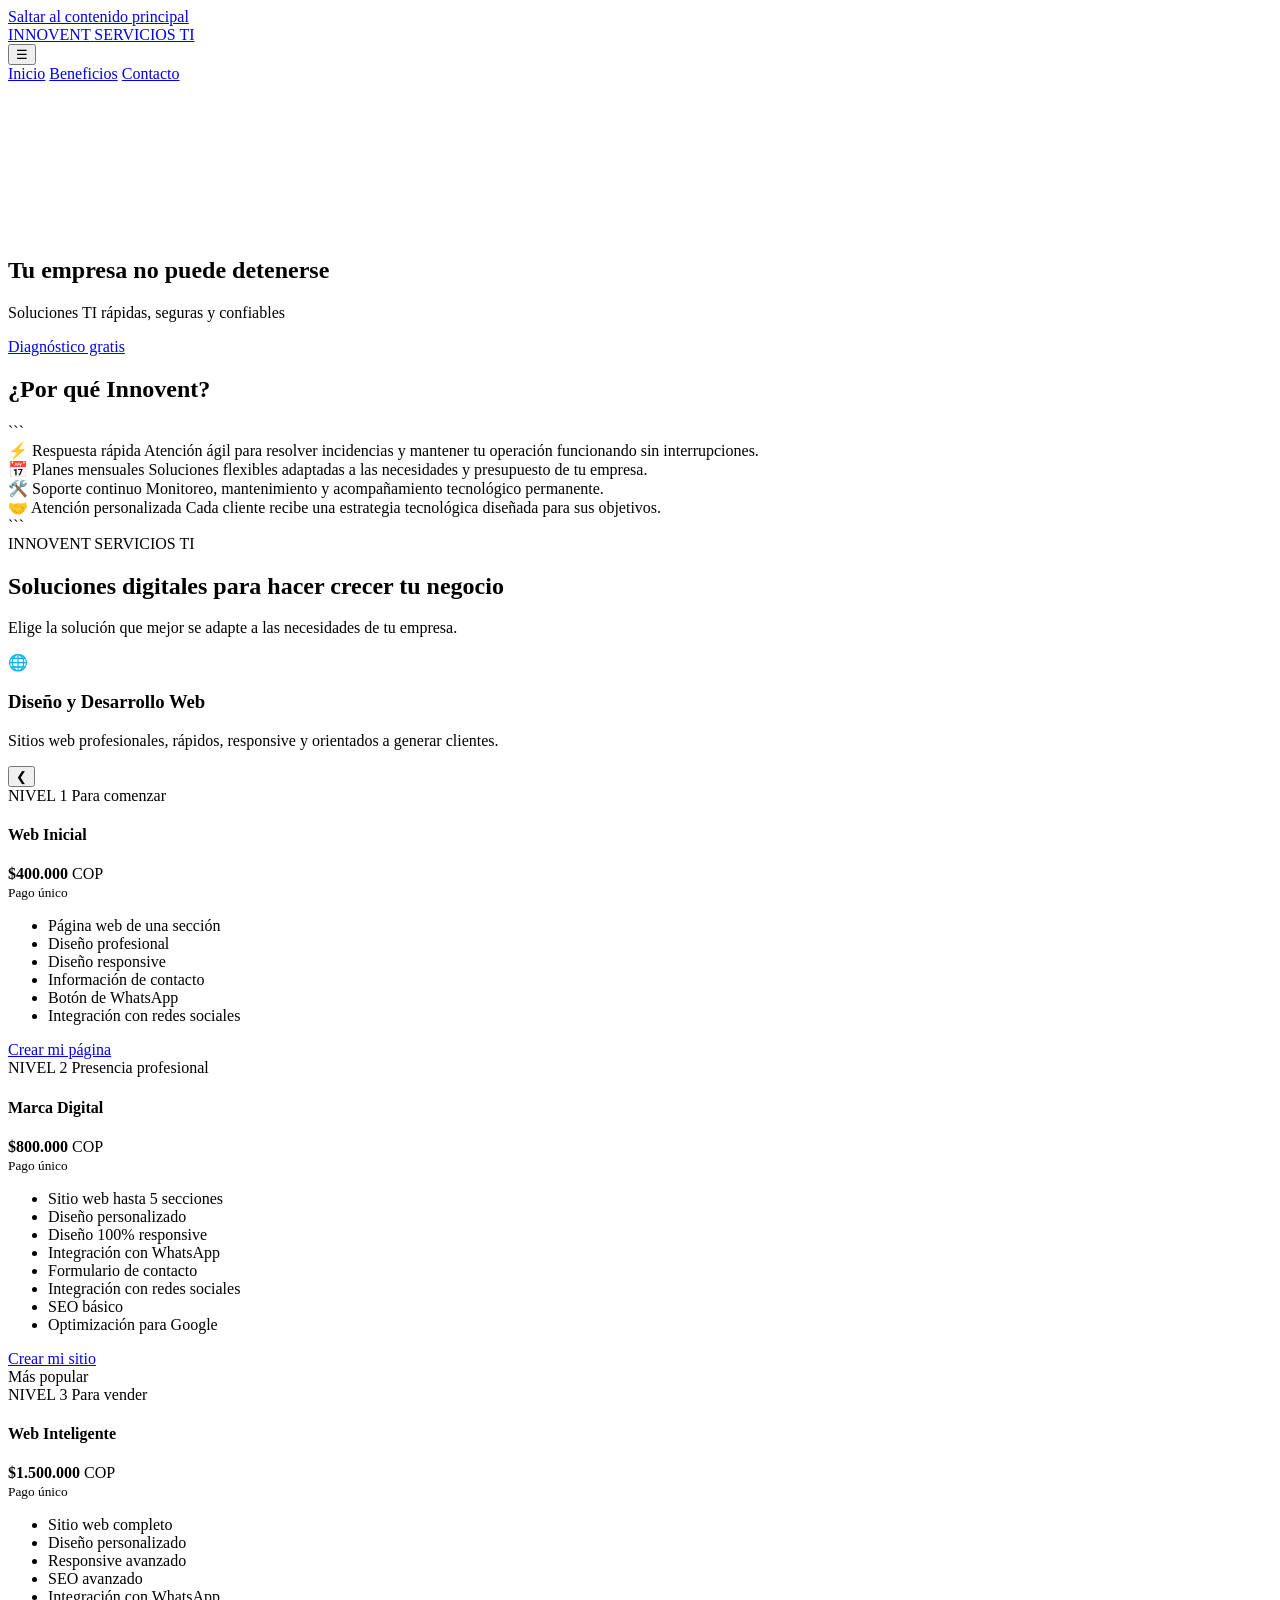
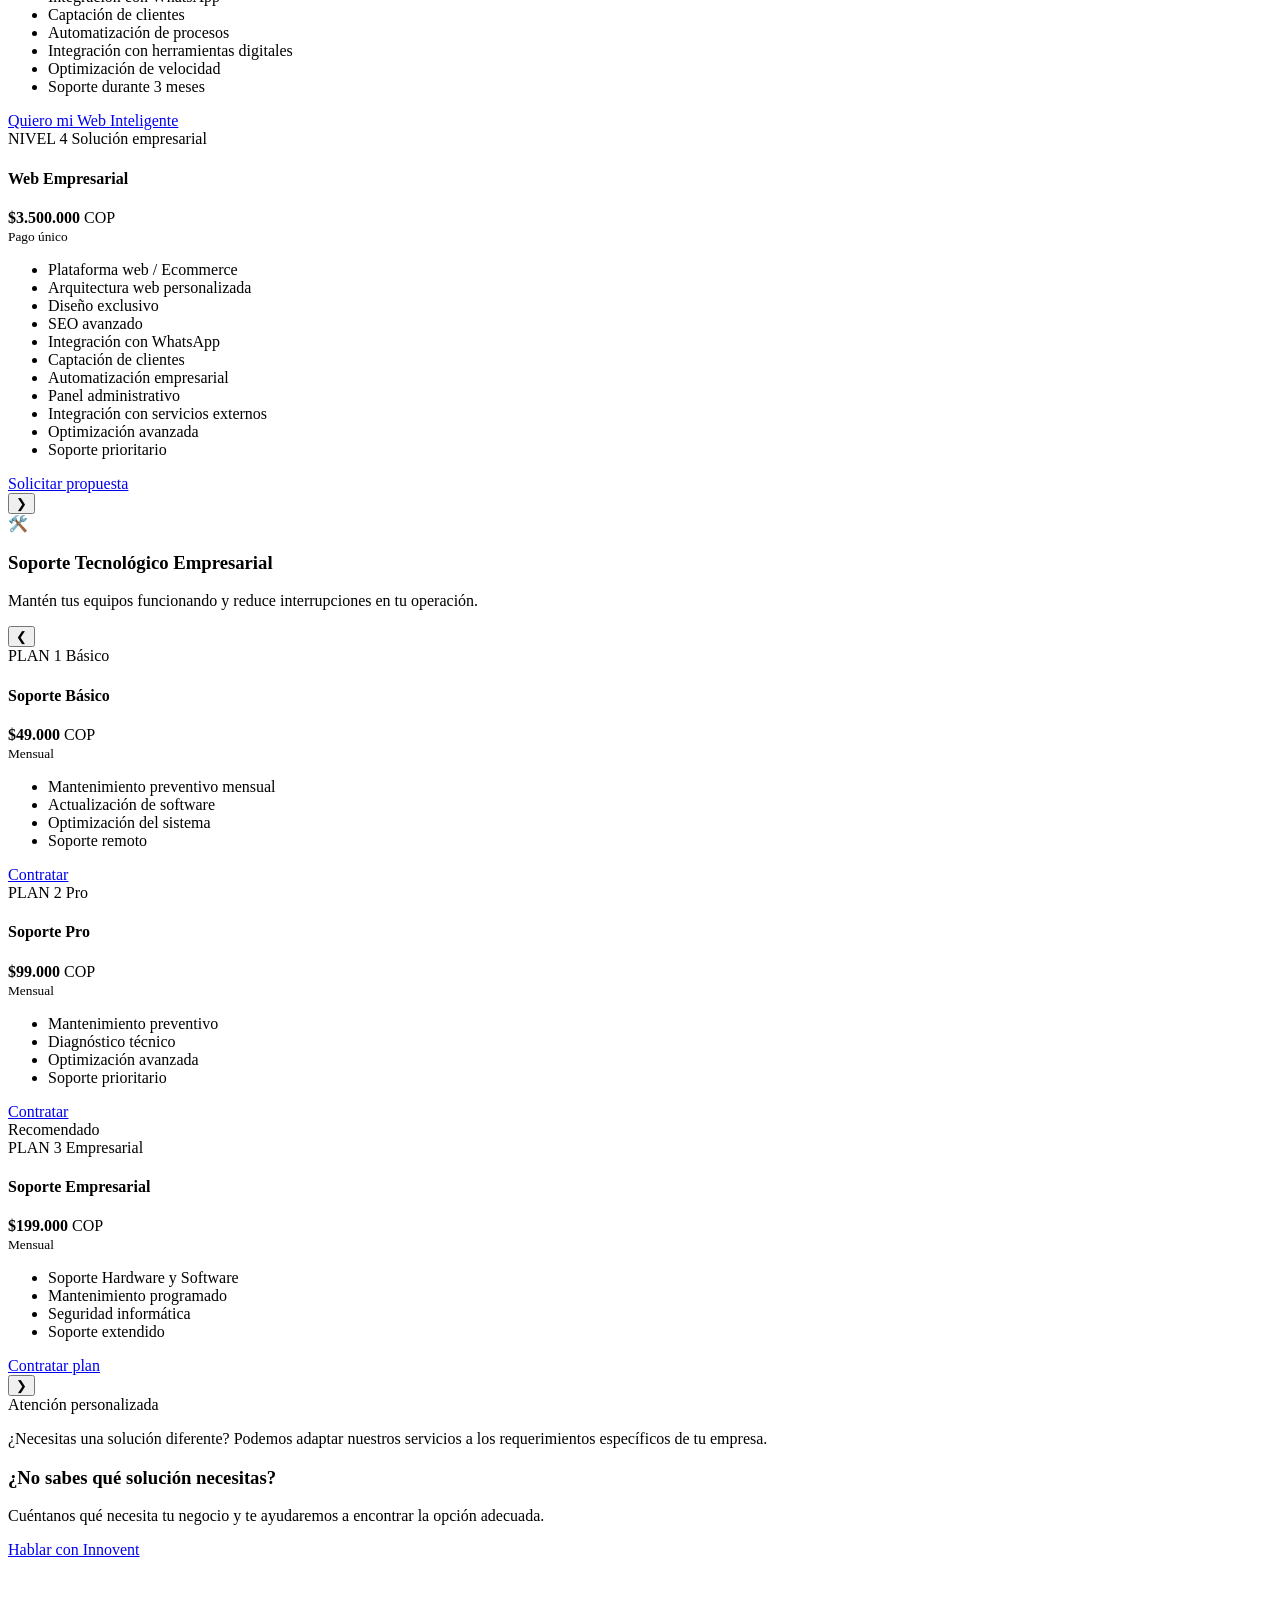
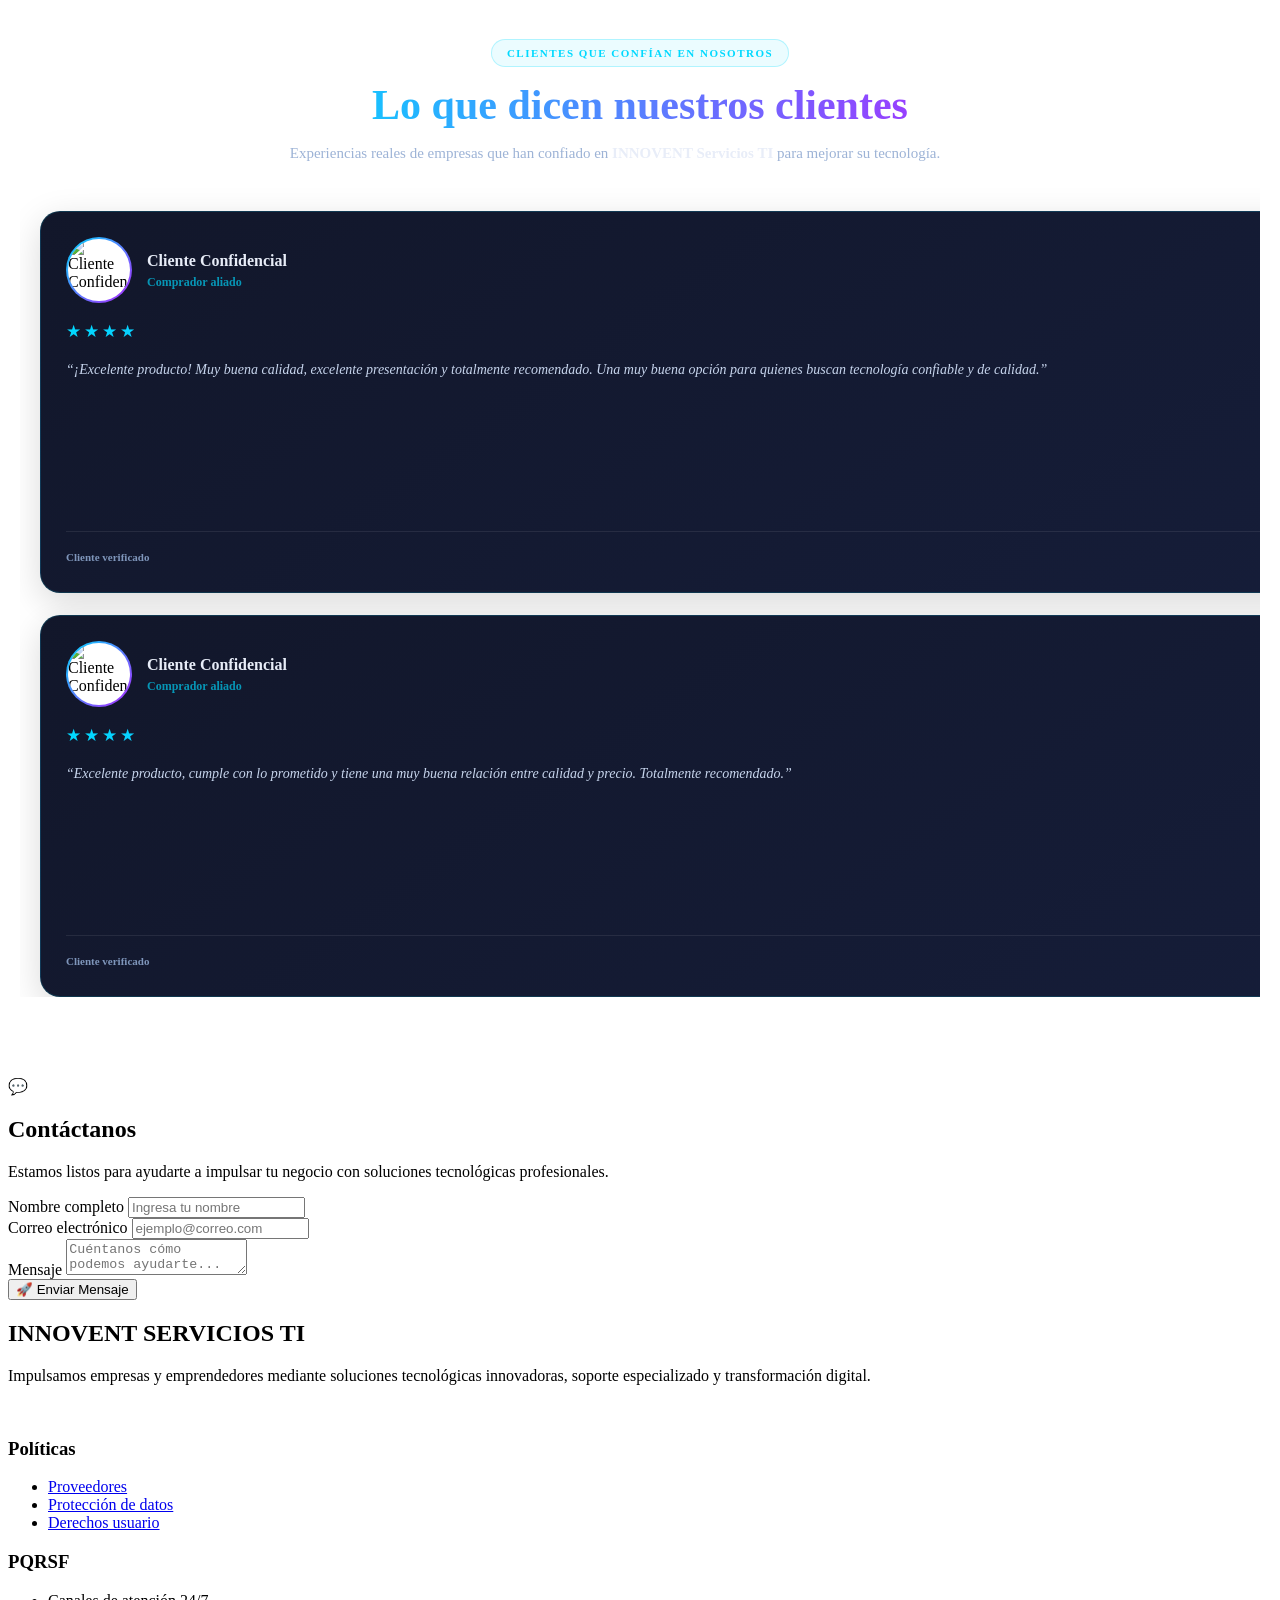
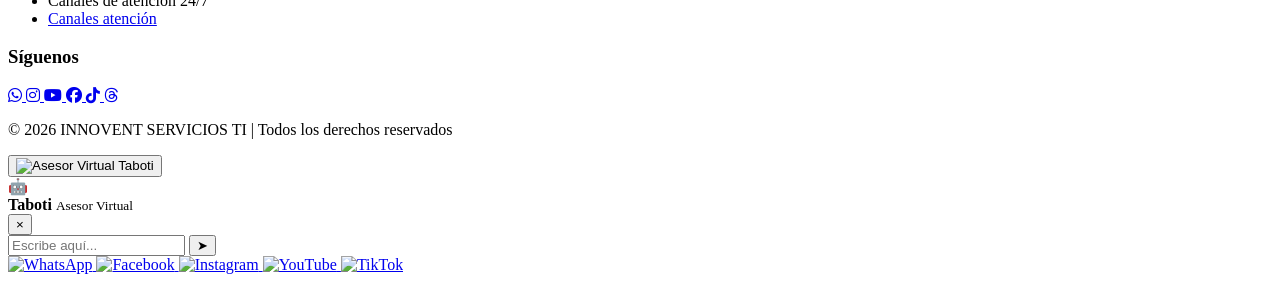
==== commit f82357b4: "Update index.html" ====
--- a/index.html
+++ b/index.html
@@ -39,6 +39,8 @@
 
   <!-- CSS -->
   <link rel="stylesheet" href="css/styles.css">
+  <link rel="stylesheet" href="css/asesor-virtual.css">
+  <link rel="stylesheet" href="css/planes.css">
   <link rel="stylesheet" href="css/estilos.css">
   <link rel="stylesheet" href="css/testimonios.css">
   <link rel="stylesheet" href="https://cdnjs.cloudflare.com/ajax/libs/font-awesome/6.5.0/css/all.min.css">
@@ -805,417 +807,688 @@
 
 </head>
 
-<body>
-
-<section class="planes">
-
-  <h2>Nuestros Planes y Tarifas</h2>
-
-    <!--<h2><a href="generador-ia.html"><img src="images/ASESOR VIRTUAL.webp" alt="generador de sitios web con ia" width="10%" height="10%"></a><br><p class="sub">Agente de IA</p></h2>-->
-
-    <p class="sub">Soluciones digitales con <b>IA</b></p>
-
-  <div class="carousel-container">
-
-<!-- =========================================
-     PLANES DE DISEÑO Y DESARROLLO WEB
+<!-- =====================================================
+     SECCIÓN DE PLANES Y TARIFAS
      INNOVENT SERVICIOS TI
-========================================= -->
-
-<div class="carousel-track reverse">
-
-  <!-- =====================================
-       PLAN 1 — WEB INICIAL
-  ====================================== -->
-
-  <article class="plan" data-level="1">
-
-    <div class="plan-header">
-
-      <span class="plan-level">
-        NIVEL 1
-      </span>
-
-      <h3>
-        Web Inicial
-      </h3>
-
-      <h4>
-        $400.000 COP
-      </h4>
-
-      <span class="payment-type">
-        Pago único
-      </span>
+====================================================== -->
+
+<section class="planes" id="planes">
+
+    <!-- ENCABEZADO -->
+    <div class="planes-header">
+
+        <span class="section-label">
+            INNOVENT SERVICIOS TI
+        </span>
+
+        <h2>
+            Soluciones digitales para hacer crecer tu negocio
+        </h2>
+
+        <p class="sub">
+            Elige la solución que mejor se adapte a las necesidades
+            de tu empresa.
+        </p>
 
     </div>
 
-    <ul class="plan-features">
-
-      <li>
-        Página web de una sección
-      </li>
-
-      <li>
-        Diseño profesional
-      </li>
-
-      <li>
-        Diseño responsive
-      </li>
-
-      <li>
-        Información de contacto
-      </li>
-
-      <li>
-        Botón de WhatsApp
-      </li>
-
-      <li>
-        Integración con redes sociales
-      </li>
-
-    </ul>
-
-    <div class="plan-footer">
-
-      <a
-        href="#contacto"
-        class="btn-plan">
-
-        Crear mi página
-
-      </a>
+
+    <!-- =================================================
+         DISEÑO Y DESARROLLO WEB
+    ================================================== -->
+
+    <div class="service-section">
+
+        <div class="service-heading">
+
+            <span class="service-icon">
+                🌐
+            </span>
+
+            <div>
+                <h3>
+                    Diseño y Desarrollo Web
+                </h3>
+
+                <p>
+                    Sitios web profesionales, rápidos, responsive
+                    y orientados a generar clientes.
+                </p>
+            </div>
+
+        </div>
+
+
+        <!-- CARRUSEL -->
+
+        <div class="plans-slider" data-slider>
+
+            <button
+                class="slider-btn slider-prev"
+                type="button"
+                aria-label="Plan anterior">
+                &#10094;
+            </button>
+
+
+            <div class="carousel-container">
+
+                <div class="carousel-track">
+
+
+                    <!-- PLAN 1 -->
+
+                    <article class="plan">
+
+                        <div class="plan-top">
+
+                            <span class="plan-level">
+                                NIVEL 1
+                            </span>
+
+                            <span class="plan-tag">
+                                Para comenzar
+                            </span>
+
+                        </div>
+
+
+                        <div class="plan-header">
+
+                            <h4>
+                                Web Inicial
+                            </h4>
+
+                            <div class="price">
+                                <strong>
+                                    $400.000
+                                </strong>
+
+                                <span>
+                                    COP
+                                </span>
+                            </div>
+
+                            <small>
+                                Pago único
+                            </small>
+
+                        </div>
+
+
+                        <ul class="plan-features">
+
+                            <li>Página web de una sección</li>
+                            <li>Diseño profesional</li>
+                            <li>Diseño responsive</li>
+                            <li>Información de contacto</li>
+                            <li>Botón de WhatsApp</li>
+                            <li>Integración con redes sociales</li>
+
+                        </ul>
+
+
+                        <div class="plan-footer">
+
+                            <a
+                                href="#contacto"
+                                class="btn-plan">
+                                Crear mi página
+                            </a>
+
+                        </div>
+
+                    </article>
+
+
+                    <!-- PLAN 2 -->
+
+                    <article class="plan">
+
+                        <div class="plan-top">
+
+                            <span class="plan-level">
+                                NIVEL 2
+                            </span>
+
+                            <span class="plan-tag">
+                                Presencia profesional
+                            </span>
+
+                        </div>
+
+
+                        <div class="plan-header">
+
+                            <h4>
+                                Marca Digital
+                            </h4>
+
+                            <div class="price">
+
+                                <strong>
+                                    $800.000
+                                </strong>
+
+                                <span>
+                                    COP
+                                </span>
+
+                            </div>
+
+                            <small>
+                                Pago único
+                            </small>
+
+                        </div>
+
+
+                        <ul class="plan-features">
+
+                            <li>Sitio web hasta 5 secciones</li>
+                            <li>Diseño personalizado</li>
+                            <li>Diseño 100% responsive</li>
+                            <li>Integración con WhatsApp</li>
+                            <li>Formulario de contacto</li>
+                            <li>Integración con redes sociales</li>
+                            <li>SEO básico</li>
+                            <li>Optimización para Google</li>
+
+                        </ul>
+
+
+                        <div class="plan-footer">
+
+                            <a
+                                href="#contacto"
+                                class="btn-plan">
+                                Crear mi sitio
+                            </a>
+
+                        </div>
+
+                    </article>
+
+
+                    <!-- PLAN 3 -->
+
+                    <article class="plan destacado">
+
+                        <span class="badge">
+                            Más popular
+                        </span>
+
+
+                        <div class="plan-top">
+
+                            <span class="plan-level">
+                                NIVEL 3
+                            </span>
+
+                            <span class="plan-tag">
+                                Para vender
+                            </span>
+
+                        </div>
+
+
+                        <div class="plan-header">
+
+                            <h4>
+                                Web Inteligente
+                            </h4>
+
+                            <div class="price">
+
+                                <strong>
+                                    $1.500.000
+                                </strong>
+
+                                <span>
+                                    COP
+                                </span>
+
+                            </div>
+
+                            <small>
+                                Pago único
+                            </small>
+
+                        </div>
+
+
+                        <ul class="plan-features">
+
+                            <li>Sitio web completo</li>
+                            <li>Diseño personalizado</li>
+                            <li>Responsive avanzado</li>
+                            <li>SEO avanzado</li>
+                            <li>Integración con WhatsApp</li>
+                            <li>Captación de clientes</li>
+                            <li>Automatización de procesos</li>
+                            <li>Integración con herramientas digitales</li>
+                            <li>Optimización de velocidad</li>
+                            <li>Soporte durante 3 meses</li>
+
+                        </ul>
+
+
+                        <div class="plan-footer">
+
+                            <a
+                                href="#contacto"
+                                class="btn-plan btn-primary">
+                                Quiero mi Web Inteligente
+                            </a>
+
+                        </div>
+
+                    </article>
+
+
+                    <!-- PLAN 4 -->
+
+                    <article class="plan premium">
+
+                        <div class="plan-top">
+
+                            <span class="plan-level">
+                                NIVEL 4
+                            </span>
+
+                            <span class="plan-tag">
+                                Solución empresarial
+                            </span>
+
+                        </div>
+
+
+                        <div class="plan-header">
+
+                            <h4>
+                                Web Empresarial
+                            </h4>
+
+                            <div class="price">
+
+                                <strong>
+                                    $3.500.000
+                                </strong>
+
+                                <span>
+                                    COP
+                                </span>
+
+                            </div>
+
+                            <small>
+                                Pago único
+                            </small>
+
+                        </div>
+
+
+                        <ul class="plan-features">
+
+                            <li>Plataforma web / Ecommerce</li>
+                            <li>Arquitectura web personalizada</li>
+                            <li>Diseño exclusivo</li>
+                            <li>SEO avanzado</li>
+                            <li>Integración con WhatsApp</li>
+                            <li>Captación de clientes</li>
+                            <li>Automatización empresarial</li>
+                            <li>Panel administrativo</li>
+                            <li>Integración con servicios externos</li>
+                            <li>Optimización avanzada</li>
+                            <li>Soporte prioritario</li>
+
+                        </ul>
+
+
+                        <div class="plan-footer">
+
+                            <a
+                                href="#contacto"
+                                class="btn-plan">
+                                Solicitar propuesta
+                            </a>
+
+                        </div>
+
+                    </article>
+
+                </div>
+
+            </div>
+
+
+            <button
+                class="slider-btn slider-next"
+                type="button"
+                aria-label="Plan siguiente">
+                &#10095;
+            </button>
+
+        </div>
+
+
+        <!-- INDICADORES -->
+
+        <div class="slider-dots" aria-label="Navegación de planes"></div>
 
     </div>
 
-  </article>
-
-
-  <!-- =====================================
-       PLAN 2 — MARCA DIGITAL
-  ====================================== -->
-
-  <article class="plan" data-level="2">
-
-    <div class="plan-header">
-
-      <span class="plan-level">
-        NIVEL 2
-      </span>
-
-      <h3>
-        Marca Digital
-      </h3>
-
-      <h4>
-        $800.000 COP
-      </h4>
-
-      <span class="payment-type">
-        Pago único
-      </span>
+
+
+    <!-- =================================================
+         SOPORTE TECNOLÓGICO
+    ================================================== -->
+
+    <div class="service-section support-section">
+
+        <div class="service-heading">
+
+            <span class="service-icon">
+                🛠️
+            </span>
+
+            <div>
+
+                <h3>
+                    Soporte Tecnológico Empresarial
+                </h3>
+
+                <p>
+                    Mantén tus equipos funcionando y reduce
+                    interrupciones en tu operación.
+                </p>
+
+            </div>
+
+        </div>
+
+
+        <div class="plans-slider" data-slider>
+
+            <button
+                class="slider-btn slider-prev"
+                type="button"
+                aria-label="Plan anterior">
+                &#10094;
+            </button>
+
+
+            <div class="carousel-container">
+
+                <div class="carousel-track">
+
+
+                    <!-- SOPORTE BÁSICO -->
+
+                    <article class="plan">
+
+                        <div class="plan-top">
+
+                            <span class="plan-level">
+                                PLAN 1
+                            </span>
+
+                            <span class="plan-tag">
+                                Básico
+                            </span>
+
+                        </div>
+
+
+                        <div class="plan-header">
+
+                            <h4>
+                                Soporte Básico
+                            </h4>
+
+                            <div class="price">
+
+                                <strong>
+                                    $49.000
+                                </strong>
+
+                                <span>
+                                    COP
+                                </span>
+
+                            </div>
+
+                            <small>
+                                Mensual
+                            </small>
+
+                        </div>
+
+
+                        <ul class="plan-features">
+
+                            <li>Mantenimiento preventivo mensual</li>
+                            <li>Actualización de software</li>
+                            <li>Optimización del sistema</li>
+                            <li>Soporte remoto</li>
+
+                        </ul>
+
+
+                        <div class="plan-footer">
+
+                            <a
+                                href="#contacto"
+                                class="btn-plan">
+                                Contratar
+                            </a>
+
+                        </div>
+
+                    </article>
+
+
+                    <!-- SOPORTE PRO -->
+
+                    <article class="plan">
+
+                        <div class="plan-top">
+
+                            <span class="plan-level">
+                                PLAN 2
+                            </span>
+
+                            <span class="plan-tag">
+                                Pro
+                            </span>
+
+                        </div>
+
+
+                        <div class="plan-header">
+
+                            <h4>
+                                Soporte Pro
+                            </h4>
+
+                            <div class="price">
+
+                                <strong>
+                                    $99.000
+                                </strong>
+
+                                <span>
+                                    COP
+                                </span>
+
+                            </div>
+
+                            <small>
+                                Mensual
+                            </small>
+
+                        </div>
+
+
+                        <ul class="plan-features">
+
+                            <li>Mantenimiento preventivo</li>
+                            <li>Diagnóstico técnico</li>
+                            <li>Optimización avanzada</li>
+                            <li>Soporte prioritario</li>
+
+                        </ul>
+
+
+                        <div class="plan-footer">
+
+                            <a
+                                href="#contacto"
+                                class="btn-plan">
+                                Contratar
+                            </a>
+
+                        </div>
+
+                    </article>
+
+
+                    <!-- SOPORTE EMPRESARIAL -->
+
+                    <article class="plan destacado">
+
+                        <span class="badge">
+                            Recomendado
+                        </span>
+
+
+                        <div class="plan-top">
+
+                            <span class="plan-level">
+                                PLAN 3
+                            </span>
+
+                            <span class="plan-tag">
+                                Empresarial
+                            </span>
+
+                        </div>
+
+
+                        <div class="plan-header">
+
+                            <h4>
+                                Soporte Empresarial
+                            </h4>
+
+                            <div class="price">
+
+                                <strong>
+                                    $199.000
+                                </strong>
+
+                                <span>
+                                    COP
+                                </span>
+
+                            </div>
+
+                            <small>
+                                Mensual
+                            </small>
+
+                        </div>
+
+
+                        <ul class="plan-features">
+
+                            <li>Soporte Hardware y Software</li>
+                            <li>Mantenimiento programado</li>
+                            <li>Seguridad informática</li>
+                            <li>Soporte extendido</li>
+
+                        </ul>
+
+
+                        <div class="plan-footer">
+
+                            <a
+                                href="#contacto"
+                                class="btn-plan btn-primary">
+                                Contratar plan
+                            </a>
+
+                        </div>
+
+                    </article>
+
+                </div>
+
+            </div>
+
+
+            <button
+                class="slider-btn slider-next"
+                type="button"
+                aria-label="Plan siguiente">
+                &#10095;
+            </button>
+
+        </div>
+
+
+        <div class="slider-dots" aria-label="Navegación de soporte"></div>
 
     </div>
 
-    <ul class="plan-features">
-
-      <li>
-        Sitio web hasta 5 secciones
-      </li>
-
-      <li>
-        Diseño personalizado
-      </li>
-
-      <li>
-        Diseño 100% responsive
-      </li>
-
-      <li>
-        Integración con WhatsApp
-      </li>
-
-      <li>
-        Formulario de contacto
-      </li>
-
-      <li>
-        Integración con redes sociales
-      </li>
-
-      <li>
-        SEO básico
-      </li>
-
-      <li>
-        Optimización para Google
-      </li>
-
-    </ul>
-
-    <div class="plan-footer">
-
-      <a
-        href="#contacto"
-        class="btn-plan">
-
-        Crear mi sitio
-
-      </a>
+
+
+    <!-- =================================================
+         NOTA COMERCIAL
+    ================================================== -->
+
+    <div class="pricing-note">
+
+        <span>
+            Atención personalizada
+        </span>
+
+        <p>
+            ¿Necesitas una solución diferente?
+            Podemos adaptar nuestros servicios a los
+            requerimientos específicos de tu empresa.
+        </p>
 
     </div>
 
-  </article>
-
-
-  <!-- =====================================
-       PLAN 3 — WEB INTELIGENTE
-  ====================================== -->
-
-  <article
-    class="plan destacado"
-    data-level="3">
-
-    <span class="badge">
-      Más popular
-    </span>
-
-    <div class="plan-header">
-
-      <span class="plan-level">
-        NIVEL 3
-      </span>
-
-      <h3>
-        Web Inteligente
-      </h3>
-
-      <h4>
-        $1.500.000 COP
-      </h4>
-
-      <span class="payment-type">
-        Pago único
-      </span>
+
+
+    <!-- =================================================
+         CTA
+    ================================================== -->
+
+    <div class="plans-cta">
+
+        <h3>
+            ¿No sabes qué solución necesitas?
+        </h3>
+
+        <p>
+            Cuéntanos qué necesita tu negocio y te
+            ayudaremos a encontrar la opción adecuada.
+        </p>
+
+        <a
+            href="https://wa.me/573012041255"
+            target="_blank"
+            rel="noopener noreferrer"
+            class="btn-main">
+
+            Hablar con Innovent
+
+        </a>
 
     </div>
-
-    <ul class="plan-features">
-
-      <li>
-        Sitio web completo
-      </li>
-
-      <li>
-        Diseño personalizado
-      </li>
-
-      <li>
-        Diseño responsive avanzado
-      </li>
-
-      <li>
-        SEO avanzado
-      </li>
-
-      <li>
-        Integración con WhatsApp
-      </li>
-
-      <li>
-        Formularios para captar clientes
-      </li>
-
-      <li>
-        Automatización de procesos
-      </li>
-
-      <li>
-        Integración con herramientas digitales
-      </li>
-
-      <li>
-        Optimización de velocidad
-      </li>
-
-      <li>
-        Soporte durante 3 meses
-      </li>
-
-    </ul>
-
-    <div class="plan-footer">
-
-      <a
-        href="#contacto"
-        class="btn-plan btn-primary">
-
-        Quiero mi Web Inteligente
-
-      </a>
-
-    </div>
-
-  </article>
-
-
-  <!-- =====================================
-       PLAN 4 — WEB EMPRESARIAL
-  ====================================== -->
-
-  <article
-    class="plan premium"
-    data-level="4">
-
-    <div class="plan-header">
-
-      <span class="plan-level">
-        NIVEL 4
-      </span>
-
-      <h3>
-        Web Empresarial
-      </h3>
-
-      <h4>
-        $3.500.000 COP
-      </h4>
-
-      <span class="payment-type">
-        Pago único
-      </span>
-
-    </div>
-
-    <ul class="plan-features">
-
-      <li>
-        Plataforma web (Ecommerce)
-      </li>
-
-      <li>
-        Arquitectura web personalizada
-      </li>
-
-      <li>
-        Diseño exclusivo
-      </li>
-
-      <li>
-        SEO avanzado
-      </li>
-
-      <li>
-        Integración con WhatsApp
-      </li>
-
-      <li>
-        Formularios y captación de clientes
-      </li>
-
-      <li>
-        Automatización empresarial
-      </li>
-
-      <li>
-        Panel administrativo
-      </li>
-
-      <li>
-        Integración con servicios externos
-      </li>
-
-      <li>
-        Optimización avanzada de rendimiento
-      </li>
-
-      <li>
-        Soporte prioritario
-      </li>
-
-    </ul>
-
-    <div class="plan-footer">
-
-      <a
-        href="#contacto"
-        class="btn-plan">
-
-        Solicitar propuesta
-
-      </a>
-
-    </div>
-
-  </article>
-
-</div>
-
-  </div>
-
-  </div>
-
-  <p class="sub">Soporte Tecnológico Empresarial</p>
-
-  <div class="carousel-container">
-
-<div class="carousel-track reverse">
-
-  <div class="plan">
-    <h3>Básico</h3>
-    <h4>$49.000 COP / MES</h4>
-    <ul>
-      <li>Mantenimiento preventivo / mes</li>
-      <li>Actualización de software</li>
-      <li>Optimización del sistema</li>
-      <li>Soporte remoto</li>
-    </ul>
-  </div>
-
-  <div class="plan">
-    <h3>Pro</h3>
-    <h4>$99.000 COP / MES</h4>
-    <ul>
-      <li>Mantenimiento preventivo</li>
-      <li>Diagnóstico técnico</li>
-      <li>Optimización avanzada</li>
-      <li>Soporte prioritario</li>
-    </ul>
-  </div>
-
-  <div class="plan destacado">
-    <span class="badge">Más popular</span>
-    <h3>Empresarial</h3>
-    <h4>$199.000 COP / MES</h4>
-    <ul>
-      <li>Hardware y Software</li>
-      <li>Mantenimiento programado</li>
-      <li>Seguridad informática</li>
-      <li>Soporte extendido</li>
-    </ul>
-  </div>
-
-</div>
-
-  </div>
-
-  <p class="nota">
-    TARIFA PREFERENCIAL SI EL CLIENTE LO SOLICITA
-  </p>
-
-<a
-href="https://wa.me/573012041255"
-target="_blank"
-class="btn"
-
->
-
-Contratar
-
-  </a>
-
 
 </section>
 
@@ -1854,7 +2127,6 @@
 
   <div class="contacto-container">
 
-```
 <div class="contacto-icon">
   💬
 </div>
@@ -1923,7 +2195,6 @@
   </button>
 
 </form>
-```
 
   </div>
 
@@ -2108,222 +2379,130 @@
 
 </footer>
 
-    <!-- ================================
- ASESOR VIRTUAL
-================================ 
-    <div class="asesor-container">
-      <!-- Botón del asesor virtual -
-      <button id="chat-toggle">
+<!-- =================================
+     ASESOR VIRTUAL TABOTI
+================================= -->
+<div class="asesor-container">
+
+    <!-- Botón flotante -->
+    <button
+        id="chat-toggle"
+        type="button"
+        aria-label="Abrir Asesor Virtual Taboti"
+        aria-expanded="false"
+    >
         <img
-          src="images/ASESOR VIRTUAL.webp"
-          alt="Asesor Virtual Taboplus"
+            src="https://images.pexels.com/photos/8566526/pexels-photo-8566526.jpeg"
+            alt="Asesor Virtual Taboti"
         />
-      </button>
-
-      <!-- Ventana de chat -
-      <div id="chatbox">
+    </button>
+
+    <!-- Ventana del asesor -->
+    <div
+        id="chatbox"
+        role="dialog"
+        aria-label="Asesor Virtual Taboti"
+        aria-hidden="true"
+    >
+
+        <!-- Encabezado -->
         <div id="chat-header">
-          🤖 Asesor Virtual
-          <span
-            id="chat-close"
-            style="cursor: pointer; float: right; font-weight: bold"
-          >
-            X
-          </span>
+
+            <div class="chat-title">
+                <span class="chat-avatar">🤖</span>
+
+                <div>
+                    <strong>Taboti</strong>
+                    <small>Asesor Virtual</small>
+                </div>
+            </div>
+
+            <button
+                id="chat-close"
+                type="button"
+                aria-label="Cerrar asesor virtual"
+            >
+                ×
+            </button>
+
         </div>
 
+        <!-- Mensajes -->
         <div id="chat-messages"></div>
 
+        <!-- Entrada -->
         <div id="chat-input">
-          <input id="input" type="text" placeholder="Escribe aquí..." />
-          <button onclick="enviar()">➤</button>
+
+            <input
+                id="input"
+                type="text"
+                autocomplete="off"
+                placeholder="Escribe aquí..."
+                aria-label="Escribe tu mensaje"
+            />
+
+            <button
+                id="chat-send"
+                type="button"
+                aria-label="Enviar mensaje"
+            >
+                ➤
+            </button>
+
         </div>
 
-        <!-- Redes sociales --
+        <!-- Redes sociales -->
         <div id="chat-social">
-          <a
-            href="https://wa.me/573012041255?text=Hola%2C%20quisiera%20más%20información"
-            target="_blank"
-            aria-label="WhatsApp"
-          >
-            <img src="images/Whatsapp.png" alt="WhatsApp" />
-          </a>
-          <a
-            href="https://www.facebook.com/profile.php?id=61588246957487&ref=PROFILE_EDIT_xav_ig_profile_page_web#"
-            target="_blank"
-            aria-label="Facebook"
-          >
-            <img src="images/Facebook.png" alt="Facebook" />
-          </a>
-          <a
-            href="https://www.instagram.com/innovent_servicios_ti/"
-            target="_blank"
-            aria-label="Instagram"
-          >
-            <img src="images/Instagram.png" alt="Instagram" />
-          </a>
-          <a
-            href="https://www.youtube.com/@innovent_soporte_ti"
-            target="_blank"
-            aria-label="Youtube"
-          >
-            <img src="images/Youtube.png" alt="Youtube" />
-          </a>
-          <a
-            href="https://www.tiktok.com/@innoventserviciosti"
-            target="_blank"
-            aria-label="Tiktok"
-          >
-            <img src="images/tiktok.jfif" alt="Youtube" />
-          </a>
+
+            <a
+                href="https://wa.me/573012041255?text=Hola%2C%20quisiera%20más%20información"
+                target="_blank"
+                rel="noopener noreferrer"
+                aria-label="WhatsApp"
+            >
+                <img src="images/Whatsapp.png" alt="WhatsApp" />
+            </a>
+
+            <a
+                href="https://www.facebook.com/profile.php?id=61588246957487"
+                target="_blank"
+                rel="noopener noreferrer"
+                aria-label="Facebook"
+            >
+                <img src="images/Facebook.png" alt="Facebook" />
+            </a>
+
+            <a
+                href="https://www.instagram.com/innovent_servicios_ti/"
+                target="_blank"
+                rel="noopener noreferrer"
+                aria-label="Instagram"
+            >
+                <img src="images/Instagram.png" alt="Instagram" />
+            </a>
+
+            <a
+                href="https://www.youtube.com/@innovent_soporte_ti"
+                target="_blank"
+                rel="noopener noreferrer"
+                aria-label="YouTube"
+            >
+                <img src="images/Youtube.png" alt="YouTube" />
+            </a>
+
+            <a
+                href="https://www.tiktok.com/@innoventserviciosti"
+                target="_blank"
+                rel="noopener noreferrer"
+                aria-label="TikTok"
+            >
+                <img src="images/tiktok.jfif" alt="TikTok" />
+            </a>
+
         </div>
-      </div>
+
     </div>
-
-<!-- Fin asesor virtual Taboti -->
-
-<!-- SCRIPT ANIMACION DE ASESOR VIRTUAL + 🧩 LÓGICA DEL CHAT -->
-<script>
-document.addEventListener("DOMContentLoaded", () => {
-  const planButtons = document.querySelectorAll(".btn-plan");
-  const chat = document.getElementById("chatbox");
-  const chatBody = document.getElementById("chat-body");
-  const typing = document.getElementById("typing");
-  const icon = document.getElementById("chat-toggle");
-  const closeChat = document.getElementById("chat-close");
-
-  const whatsappURL = "https://wa.me/573012041255?text=Hola%20Taboti,%20quiero%20más%20información%20sobre%20sus%20servicios.";
-
-  /*==========================
-    ABRIR Y CERRAR
-==========================*/
-
-icon.addEventListener("click",()=>{
-
-    chat.classList.toggle("active");
-
-    icon.classList.toggle("active");
-
-});
-
-/*==========================
-    BOTON CERRAR
-==========================*/
-
-closeChat.addEventListener("click",()=>{
-
-    chat.classList.remove("active");
-
-});
-
-document.addEventListener("click",(e)=>{
-
-    if(
-
-        !chat.contains(e.target) &&
-
-        !icon.contains(e.target)
-
-    ){
-
-        chat.classList.remove("active");
-
-    }
-
-});
-
-  /* --- RESTO DE TU CÓDIGO --- */
-
-  function initChat() {
-    chatBody.innerHTML = `
-      <div class="taboti-msg">👋 ¡Hola! Soy <b>Taboti</b>, tu asesor virtual tecnológico.<br>
-      ¿En qué puedo ayudarte hoy?</div>
-      <ul class="options">
-        <li onclick="selectOption(1)">💻 Desarrollo web</li>
-        <li onclick="selectOption(2)">⚙️ Soporte técnico</li>
-        <li onclick="selectOption(3)">🔐 Ciberseguridad</li>
-        <li onclick="selectOption(4)">🤝 Consultoría TI</li>
-      </ul>`;
-  }
-
-  initChat();
-
-  /* 💬 Lógica de interacción */
-  planButtons.forEach(button => {
-    button.addEventListener("click", () => {
-      const planName = button.dataset.plan;
-      chat.classList.add("active"); // ✅ Muestra el chat al seleccionar un plan
-
-      appendMessage("user", `👤 Me interesa el plan *${planName}*`);
-      typing.classList.remove("hidden");
-
-      setTimeout(() => {
-        typing.classList.add("hidden");
-        appendMessage("bot", `🚀 ¡Excelente elección! Nuestro plan *${planName}* está diseñado para impulsar tu negocio digital. ¿Quieres que te envíe más información o una cotización por WhatsApp?`);
-
-        const btn = document.createElement("button");
-        btn.textContent = "Contactar por WhatsApp 💬";
-        btn.className = "whatsapp-btn";
-        btn.onclick = () => {
-          window.open(whatsappURL, "_blank");
-          resetChat();
-        };
-        chatBody.appendChild(btn);
-        chatBody.scrollTop = chatBody.scrollHeight;
-      }, 1000);
-    });
-  });
-
-  function appendMessage(sender, text) {
-    const msg = document.createElement("div");
-    msg.className = sender === "bot" ? "taboti-msg" : "user-msg";
-    msg.innerHTML = text;
-    chatBody.appendChild(msg);
-    chatBody.scrollTop = chatBody.scrollHeight;
-  }
-
-  function resetChat() {
-    setTimeout(() => initChat(), 2500);
-  }
-
-  window.selectOption = function(option) {
-    const responses = {
-      1: "🚀 En *Desarrollo Web* creamos páginas modernas y optimizadas. ¿Quieres ver ejemplos o cotización?",
-      2: "⚙️ En *Soporte Técnico* ofrecemos mantenimiento, diagnóstico y asistencia remota o presencial. ¿Prefieres soporte inmediato o agendar una revisión?",
-      3: "🔐 En *Ciberseguridad* protegemos tus sistemas y datos. ¿Deseas una auditoría o asesoría gratuita?",
-      4: "🤝 En *Consultoría TI* analizamos tus procesos para implementar soluciones inteligentes. ¿Quieres que preparemos una propuesta sin costo?"
-    };
-
-    const objeciones = [
-      "Entiendo que estés evaluando opciones, nuestra primera asesoría es gratuita 😉.",
-      "Si quieres, podemos enviarte la info por WhatsApp y resolver todas tus dudas sin compromiso.",
-      "Nuestro equipo está listo para mejorar tu presencia digital y seguridad tecnológica 💪."
-    ];
-
-    const userText = document.querySelectorAll(".options li")[option - 1].textContent;
-    appendMessage("user", userText);
-
-    typing.classList.remove("hidden");
-    setTimeout(() => {
-      typing.classList.add("hidden");
-      appendMessage("bot", responses[option]);
-
-      setTimeout(() => {
-        appendMessage("bot", objeciones[Math.floor(Math.random() * objeciones.length)]);
-        const btn = document.createElement("button");
-        btn.textContent = "Contactar por WhatsApp 💬";
-        btn.className = "whatsapp-btn";
-        btn.onclick = () => {
-          window.open(whatsappURL, "_blank");
-          resetChat();
-        };
-        chatBody.appendChild(btn);
-        chatBody.scrollTop = chatBody.scrollHeight;
-      }, 1200);
-    }, 1000);
-  }
-});
-</script>
+</div>
 
 <!-- FORMULARIO CONTACTO -->
  <script>
@@ -2405,7 +2584,6 @@
 
 </script>
 
-```html
 <script>
 (function () {
 
@@ -2548,7 +2726,8 @@
 
 })();
 </script>
-```
+<script src="js/carousel-track.js"></script>
+<script src="js/asesor-innovent.js"></script>
 
 </body>
 </html>
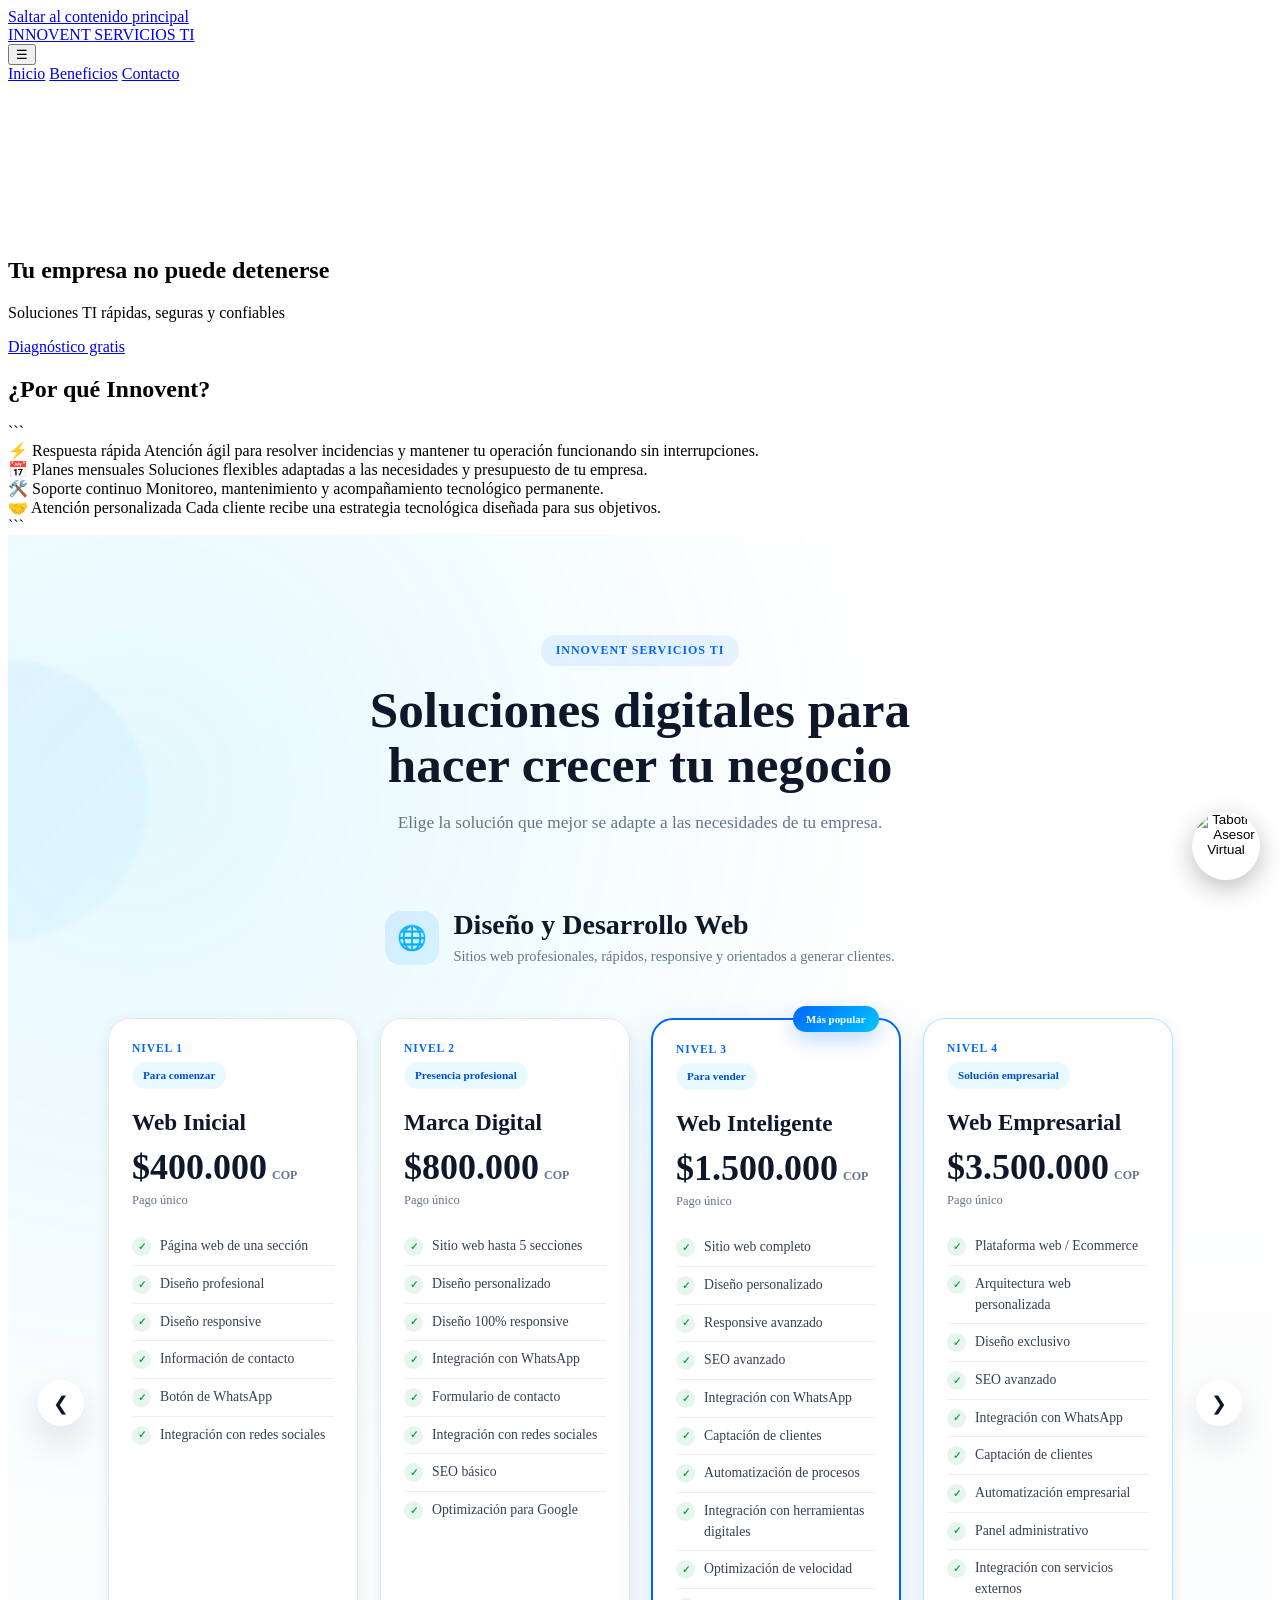
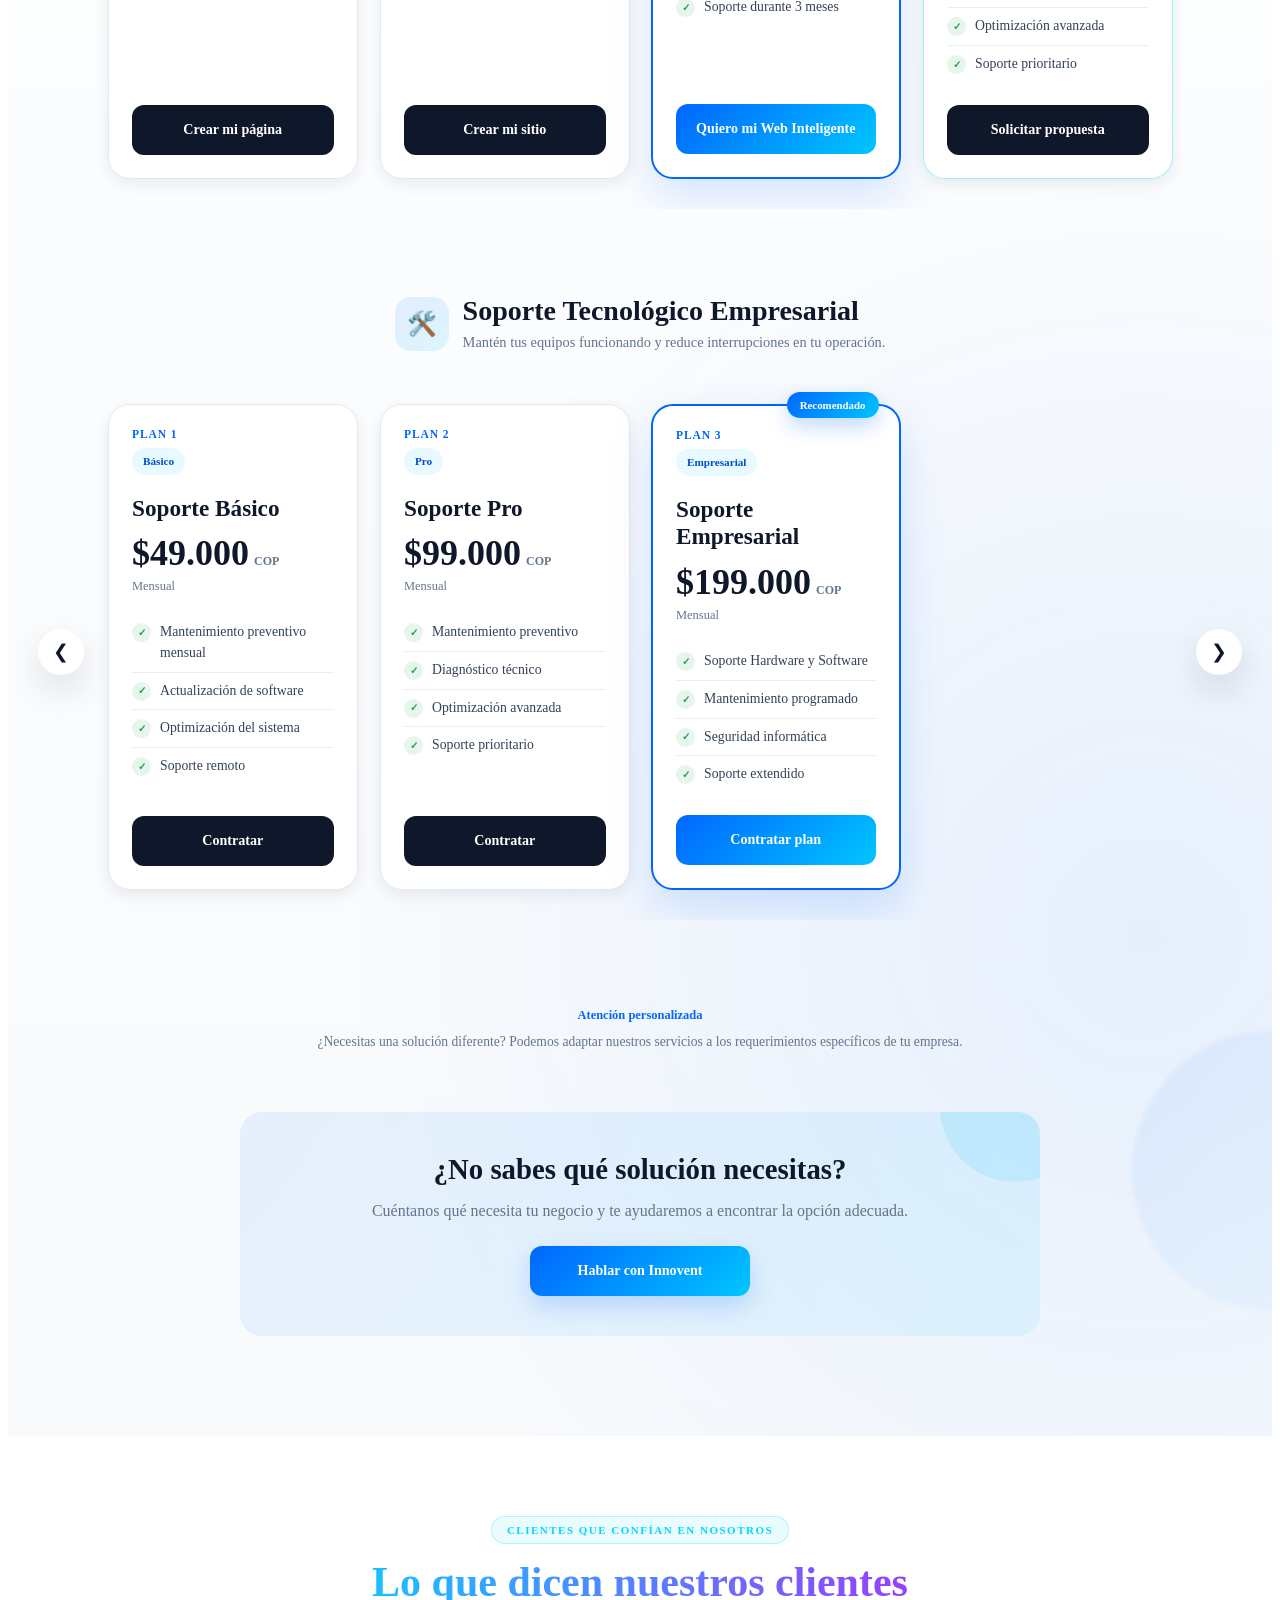
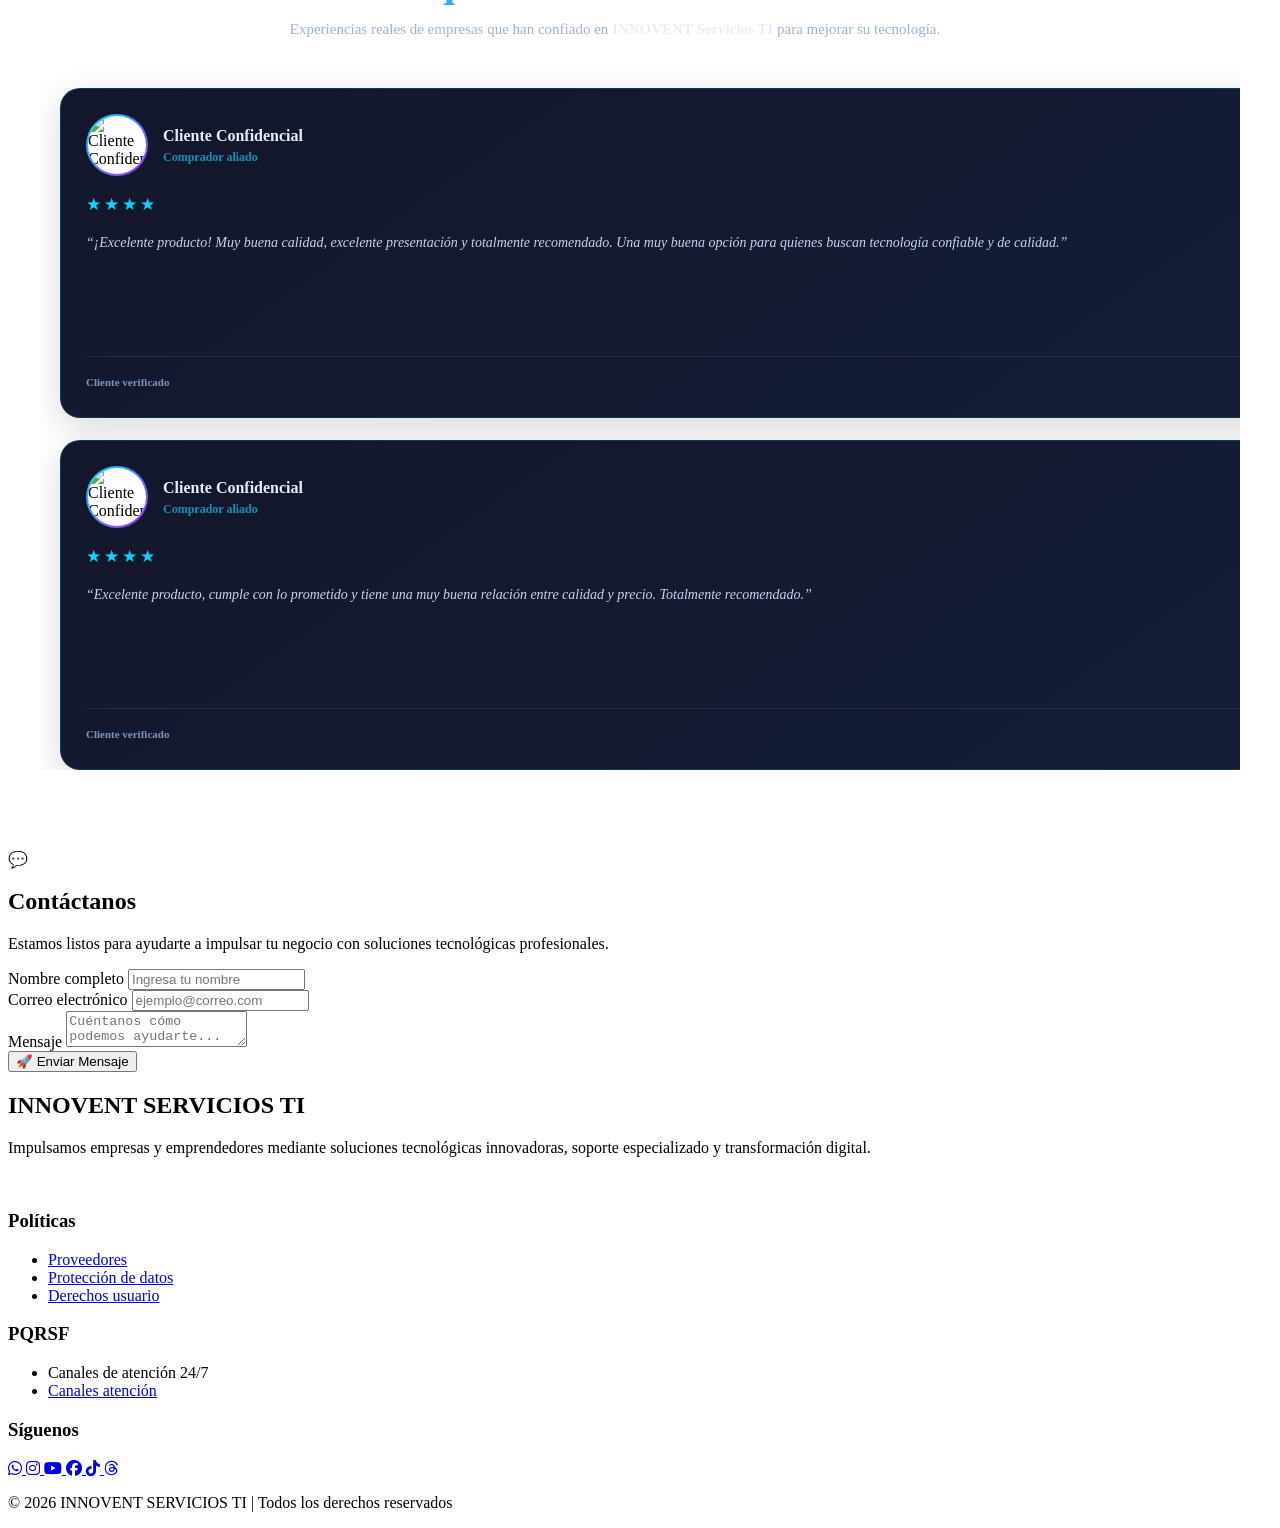
==== commit 0dd7db0d: "Update index.html" ====
--- a/index.html
+++ b/index.html
@@ -12,13 +12,13 @@
   <meta name="robots" content="index, follow">
 
   <!-- Canonical -->
-  <link rel="canonical" href="https://innoventserviciosti.netlify.app/" />
+  <link rel="canonical" href="https://innoventualiadotecnologico.netlify.app/" />
 
   <!-- Open Graph -->
   <meta property="og:title" content="Innovent Software | Diseño Web y Soporte Técnico">
   <meta property="og:description" content="Soluciones digitales que impulsan tu presencia online. Diseño, desarrollo y soporte desde Cartagena para el mundo.">
-  <meta property="og:image" content="https://innoventserviciosti.netlify.app//images/logo.jpg">
-  <meta property="og:url" content="https://innoventserviciosti.netlify.app/">
+  <meta property="og:image" content="https://innoventualiadotecnologico.netlify.app/images/logo.jpg">
+  <meta property="og:url" content="https://innoventualiadotecnologico.netlify.app/">
   <meta property="og:type" content="website">
   <meta property="og:locale" content="es_CO">
 
@@ -26,7 +26,7 @@
   <meta name="twitter:card" content="summary_large_image">
   <meta name="twitter:title" content="Innovent Software | Diseño Web y Soporte Técnico">
   <meta name="twitter:description" content="Impulsamos tu negocio con tecnología y estrategia digital. Atención personalizada y resultados reales.">
-  <meta name="twitter:image" content="https://innoventserviciosti.netlify.app/images/logo.png">
+  <meta name="twitter:image" content="https://innoventualiadotecnologico.netlify.app/images/logo.png">
 
   <!-- Google Search Console -->
   <meta name="google-site-verification" content="TU_CODIGO_VERIFICACION_GOOGLE">
@@ -2379,12 +2379,13 @@
 
 </footer>
 
-<!-- =================================
-     ASESOR VIRTUAL TABOTI
-================================= -->
+<!-- =====================================================
+     ASESOR VIRTUAL TABOTI - INNOVENT SERVICIOS TI
+===================================================== -->
+
 <div class="asesor-container">
 
-    <!-- Botón flotante -->
+    <!-- BOTÓN FLOTANTE -->
     <button
         id="chat-toggle"
         type="button"
@@ -2393,28 +2394,34 @@
     >
         <img
             src="https://images.pexels.com/photos/8566526/pexels-photo-8566526.jpeg"
-            alt="Asesor Virtual Taboti"
-        />
+            alt="Taboti - Asesor Virtual"
+        >
     </button>
 
-    <!-- Ventana del asesor -->
+
+    <!-- VENTANA DEL ASESOR -->
     <div
         id="chatbox"
         role="dialog"
+        aria-modal="false"
         aria-label="Asesor Virtual Taboti"
         aria-hidden="true"
     >
 
-        <!-- Encabezado -->
+        <!-- ENCABEZADO -->
         <div id="chat-header">
 
             <div class="chat-title">
-                <span class="chat-avatar">🤖</span>
-
-                <div>
+
+                <div class="chat-avatar">
+                    🤖
+                </div>
+
+                <div class="chat-title-text">
                     <strong>Taboti</strong>
                     <small>Asesor Virtual</small>
                 </div>
+
             </div>
 
             <button
@@ -2427,31 +2434,36 @@
 
         </div>
 
-        <!-- Mensajes -->
+
+        <!-- MENSAJES -->
         <div id="chat-messages"></div>
 
-        <!-- Entrada -->
+
+        <!-- ENTRADA -->
         <div id="chat-input">
 
             <input
                 id="input"
                 type="text"
                 autocomplete="off"
+                maxlength="500"
                 placeholder="Escribe aquí..."
                 aria-label="Escribe tu mensaje"
-            />
+            >
 
             <button
                 id="chat-send"
                 type="button"
                 aria-label="Enviar mensaje"
+                disabled
             >
                 ➤
             </button>
 
         </div>
 
-        <!-- Redes sociales -->
+
+        <!-- REDES SOCIALES -->
         <div id="chat-social">
 
             <a
@@ -2460,7 +2472,10 @@
                 rel="noopener noreferrer"
                 aria-label="WhatsApp"
             >
-                <img src="images/Whatsapp.png" alt="WhatsApp" />
+                <img
+                    src="images/Whatsapp.png"
+                    alt="WhatsApp"
+                >
             </a>
 
             <a
@@ -2469,7 +2484,10 @@
                 rel="noopener noreferrer"
                 aria-label="Facebook"
             >
-                <img src="images/Facebook.png" alt="Facebook" />
+                <img
+                    src="images/Facebook.png"
+                    alt="Facebook"
+                >
             </a>
 
             <a
@@ -2478,7 +2496,10 @@
                 rel="noopener noreferrer"
                 aria-label="Instagram"
             >
-                <img src="images/Instagram.png" alt="Instagram" />
+                <img
+                    src="images/Instagram.png"
+                    alt="Instagram"
+                >
             </a>
 
             <a
@@ -2487,7 +2508,10 @@
                 rel="noopener noreferrer"
                 aria-label="YouTube"
             >
-                <img src="images/Youtube.png" alt="YouTube" />
+                <img
+                    src="images/Youtube.png"
+                    alt="YouTube"
+                >
             </a>
 
             <a
@@ -2496,12 +2520,16 @@
                 rel="noopener noreferrer"
                 aria-label="TikTok"
             >
-                <img src="images/tiktok.jfif" alt="TikTok" />
+                <img
+                    src="images/tiktok.jfif"
+                    alt="TikTok"
+                >
             </a>
 
         </div>
 
     </div>
+
 </div>
 
 <!-- FORMULARIO CONTACTO -->
--- a/css/asesor-virtual.css
+++ b/css/asesor-virtual.css
@@ -0,0 +1,1391 @@
+/* =========================================================
+   ASESOR VIRTUAL TABOTI
+   VENTANA EMERGENTE 100% RESPONSIVE
+   ========================================================= */
+
+* {
+    box-sizing: border-box;
+}
+
+
+/* =========================================================
+   CONTENEDOR
+   ========================================================= */
+
+.asesor-container {
+    position: fixed;
+    right: 20px;
+    bottom: 20px;
+
+    z-index: 999999;
+
+    font-family:
+        Arial,
+        Helvetica,
+        sans-serif;
+}
+
+
+/* =========================================================
+   BOTÓN FLOTANTE
+   ========================================================= */
+
+#chat-toggle {
+    width: 68px;
+    height: 68px;
+
+    padding: 0;
+
+    border: none;
+    border-radius: 50%;
+
+    background: #ffffff;
+
+    cursor: pointer;
+
+    overflow: hidden;
+
+    box-shadow:
+        0 8px 25px rgba(0, 0, 0, 0.25);
+
+    transition:
+        transform 0.25s ease,
+        box-shadow 0.25s ease;
+}
+
+#chat-toggle img {
+    display: block;
+
+    width: 100%;
+    height: 100%;
+
+    object-fit: cover;
+}
+
+#chat-toggle:hover {
+    transform: scale(1.08);
+
+    box-shadow:
+        0 12px 30px rgba(0, 0, 0, 0.30);
+}
+
+
+/* =========================================================
+   VENTANA EMERGENTE
+   ========================================================= */
+
+#chatbox {
+    position: absolute;
+
+    right: 0;
+    bottom: 85px;
+
+    width: 380px;
+
+    /*
+       Altura máxima sin superar la pantalla
+    */
+    height: min(
+        600px,
+        calc(100dvh - 110px)
+    );
+
+    min-height: 400px;
+
+    display: flex;
+    flex-direction: column;
+
+    overflow: hidden;
+
+    background: #ffffff;
+
+    border-radius: 20px;
+
+    border: 1px solid #e5e7eb;
+
+    box-shadow:
+        0 20px 50px rgba(0, 0, 0, 0.25);
+
+    opacity: 0;
+    visibility: hidden;
+    pointer-events: none;
+
+    transform:
+        translateY(20px)
+        scale(0.96);
+
+    transform-origin: bottom right;
+
+    transition:
+        opacity 0.25s ease,
+        transform 0.25s ease,
+        visibility 0.25s ease;
+}
+
+
+/* =========================================================
+   VENTANA ABIERTA
+   ========================================================= */
+
+#chatbox.active {
+    opacity: 1;
+
+    visibility: visible;
+
+    pointer-events: auto;
+
+    transform:
+        translateY(0)
+        scale(1);
+}
+
+
+/* =========================================================
+   ENCABEZADO
+   ========================================================= */
+
+#chat-header {
+    flex-shrink: 0;
+
+    min-height: 70px;
+
+    display: flex;
+
+    align-items: center;
+
+    justify-content: space-between;
+
+    padding: 12px 15px;
+
+    background:
+        linear-gradient(
+            135deg,
+            #0d6efd,
+            #084298
+        );
+
+    color: #ffffff;
+}
+
+
+/* =========================================================
+   TÍTULO
+   ========================================================= */
+
+.chat-title {
+    display: flex;
+
+    align-items: center;
+
+    gap: 10px;
+
+    min-width: 0;
+}
+
+.chat-avatar {
+    width: 42px;
+    height: 42px;
+
+    flex-shrink: 0;
+
+    display: flex;
+
+    align-items: center;
+    justify-content: center;
+
+    border-radius: 50%;
+
+    background:
+        rgba(255, 255, 255, 0.18);
+
+    font-size: 21px;
+}
+
+.chat-title > div {
+    min-width: 0;
+
+    display: flex;
+    flex-direction: column;
+}
+
+.chat-title strong {
+    font-size: 16px;
+
+    line-height: 1.2;
+
+    white-space: nowrap;
+}
+
+.chat-title small {
+    margin-top: 3px;
+
+    font-size: 12px;
+
+    opacity: 0.85;
+}
+
+
+/* =========================================================
+   BOTÓN CERRAR
+   ========================================================= */
+
+#chat-close {
+    width: 36px;
+    height: 36px;
+
+    flex-shrink: 0;
+
+    display: flex;
+
+    align-items: center;
+    justify-content: center;
+
+    padding: 0;
+
+    border: none;
+    border-radius: 50%;
+
+    background:
+        rgba(255, 255, 255, 0.15);
+
+    color: #ffffff;
+
+    font-size: 27px;
+
+    line-height: 1;
+
+    cursor: pointer;
+
+    transition:
+        background 0.2s ease,
+        transform 0.2s ease;
+}
+
+#chat-close:hover {
+    background:
+        rgba(255, 255, 255, 0.25);
+
+    transform: rotate(90deg);
+}
+
+
+/* =========================================================
+   MENSAJES
+   ========================================================= */
+
+#chat-messages {
+    flex: 1 1 auto;
+
+    min-height: 0;
+
+    width: 100%;
+
+    padding: 16px;
+
+    overflow-y: auto;
+
+    overflow-x: hidden;
+
+    background: #f8fafc;
+
+    -webkit-overflow-scrolling: touch;
+
+    overscroll-behavior: contain;
+}
+
+
+/* Scroll */
+#chat-messages::-webkit-scrollbar {
+    width: 5px;
+}
+
+#chat-messages::-webkit-scrollbar-thumb {
+    background: #cbd5e1;
+
+    border-radius: 10px;
+}
+
+
+/* =========================================================
+   MENSAJES
+   ========================================================= */
+
+.message {
+    width: fit-content;
+
+    max-width: 85%;
+
+    margin-bottom: 10px;
+
+    padding: 10px 13px;
+
+    border-radius: 15px;
+
+    font-size: 14px;
+
+    line-height: 1.5;
+
+    overflow-wrap: anywhere;
+
+    word-break: break-word;
+
+    animation:
+        messageAppear 0.25s ease;
+}
+
+
+@keyframes messageAppear {
+
+    from {
+        opacity: 0;
+
+        transform:
+            translateY(6px);
+    }
+
+    to {
+        opacity: 1;
+
+        transform:
+            translateY(0);
+    }
+}
+
+
+/* Bot */
+
+.bot-message {
+    margin-right: auto;
+
+    background: #ffffff;
+
+    color: #1f2937;
+
+    border-bottom-left-radius: 5px;
+
+    box-shadow:
+        0 1px 4px rgba(0, 0, 0, 0.06);
+}
+
+
+/* Usuario */
+
+.user-message {
+    margin-left: auto;
+
+    background: #0d6efd;
+
+    color: #ffffff;
+
+    border-bottom-right-radius: 5px;
+}
+
+
+/* =========================================================
+   OPCIONES
+   ========================================================= */
+
+.taboti-options {
+    display: flex;
+
+    flex-direction: column;
+
+    gap: 8px;
+
+    width: 100%;
+
+    margin-top: 8px;
+}
+
+.taboti-options button {
+    width: 100%;
+
+    min-height: 44px;
+
+    padding: 9px 12px;
+
+    border: 1px solid #e5e7eb;
+
+    border-radius: 11px;
+
+    background: #ffffff;
+
+    color: #1f2937;
+
+    font-size: 13px;
+
+    font-weight: 600;
+
+    text-align: left;
+
+    cursor: pointer;
+
+    transition:
+        background 0.2s ease,
+        border-color 0.2s ease,
+        transform 0.2s ease;
+}
+
+.taboti-options button:hover {
+    background: #eff6ff;
+
+    border-color: #0d6efd;
+
+    transform: translateY(-1px);
+}
+
+
+/* =========================================================
+   TABOTI ESCRIBIENDO
+   ========================================================= */
+
+.typing-message {
+    display: flex;
+
+    align-items: center;
+
+    gap: 7px;
+}
+
+.typing-message > span:first-child {
+    font-size: 12px;
+
+    color: #64748b;
+}
+
+.typing-dots {
+    display: inline-flex;
+
+    gap: 3px;
+}
+
+.typing-dots i {
+    width: 5px;
+    height: 5px;
+
+    border-radius: 50%;
+
+    background: #64748b;
+
+    animation:
+        typingAnimation 1.2s infinite ease-in-out;
+}
+
+.typing-dots i:nth-child(2) {
+    animation-delay: 0.15s;
+}
+
+.typing-dots i:nth-child(3) {
+    animation-delay: 0.30s;
+}
+
+@keyframes typingAnimation {
+
+    0%,
+    60%,
+    100% {
+        opacity: 0.3;
+        transform: translateY(0);
+    }
+
+    30% {
+        opacity: 1;
+        transform: translateY(-3px);
+    }
+}
+
+
+/* =========================================================
+   WHATSAPP
+   ========================================================= */
+
+.whatsapp-contact {
+    width: 100%;
+
+    margin-top: 10px;
+
+    padding: 12px;
+
+    border-radius: 13px;
+
+    background: #f0fdf4;
+
+    border: 1px solid #bbf7d0;
+}
+
+.whatsapp-contact p {
+    margin: 0 0 10px;
+
+    color: #166534;
+
+    font-size: 12px;
+
+    line-height: 1.45;
+}
+
+.whatsapp-btn {
+    width: 100%;
+
+    min-height: 42px;
+
+    border: none;
+
+    border-radius: 10px;
+
+    background: #22c55e;
+
+    color: #ffffff;
+
+    font-size: 13px;
+
+    font-weight: 700;
+
+    cursor: pointer;
+}
+
+
+/* =========================================================
+   INPUT
+   ========================================================= */
+
+#chat-input {
+    flex-shrink: 0;
+
+    display: flex;
+
+    align-items: center;
+
+    gap: 8px;
+
+    padding: 10px;
+
+    background: #ffffff;
+
+    border-top: 1px solid #e5e7eb;
+}
+
+#chat-input input {
+    flex: 1;
+
+    min-width: 0;
+
+    width: 100%;
+
+    height: 42px;
+
+    padding: 0 12px;
+
+    border: 1px solid #d1d5db;
+
+    border-radius: 11px;
+
+    outline: none;
+
+    background: #f9fafb;
+
+    color: #1f2937;
+
+    /*
+       16px evita zoom automático en iPhone
+    */
+    font-size: 16px;
+}
+
+#chat-input input:focus {
+    border-color: #0d6efd;
+
+    background: #ffffff;
+
+    box-shadow:
+        0 0 0 3px rgba(13, 110, 253, 0.10);
+}
+
+
+/* =========================================================
+   BOTÓN ENVIAR
+   ========================================================= */
+
+#chat-send {
+    width: 42px;
+    height: 42px;
+
+    flex: 0 0 42px;
+
+    display: flex;
+
+    align-items: center;
+    justify-content: center;
+
+    padding: 0;
+
+    border: none;
+
+    border-radius: 11px;
+
+    background: #0d6efd;
+
+    color: #ffffff;
+
+    font-size: 19px;
+
+    cursor: pointer;
+}
+
+
+/* =========================================================
+   REDES SOCIALES
+   ========================================================= */
+
+#chat-social {
+    flex-shrink: 0;
+
+    display: flex;
+
+    align-items: center;
+    justify-content: center;
+
+    gap: 9px;
+
+    padding: 8px 10px;
+
+    background: #ffffff;
+
+    border-top: 1px solid #f1f5f9;
+}
+
+#chat-social a {
+    width: 30px;
+    height: 30px;
+
+    display: flex;
+
+    align-items: center;
+    justify-content: center;
+
+    border-radius: 50%;
+
+    overflow: hidden;
+
+    transition:
+        transform 0.2s ease;
+}
+
+#chat-social a:hover {
+    transform:
+        translateY(-2px)
+        scale(1.08);
+}
+
+#chat-social img {
+    width: 100%;
+    height: 100%;
+
+    object-fit: cover;
+
+    display: block;
+}
+
+
+/* =========================================================
+   TABLETS
+   ========================================================= */
+
+@media (max-width: 768px) {
+
+    .asesor-container {
+        right: 15px;
+        bottom: 15px;
+    }
+
+    #chatbox {
+        width: min(
+            380px,
+            calc(100vw - 30px)
+        );
+
+        height: min(
+            620px,
+            calc(100dvh - 90px)
+        );
+    }
+}
+
+
+/* =========================================================
+   MÓVILES
+   ========================================================= */
+
+@media (max-width: 600px) {
+
+    .asesor-container {
+        right: 10px;
+        bottom: 10px;
+    }
+
+    #chat-toggle {
+        width: 58px;
+        height: 58px;
+    }
+
+    /*
+       CLAVE:
+       En móvil la ventana se posiciona
+       directamente respecto al viewport.
+    */
+
+    #chatbox {
+        position: fixed;
+
+        top: 8px;
+        right: 8px;
+        bottom: 8px;
+        left: 8px;
+
+        width: auto;
+
+        height: auto;
+
+        min-height: 0;
+
+        max-height: none;
+
+        border-radius: 18px;
+
+        transform-origin: center;
+    }
+
+    #chat-header {
+        min-height: 62px;
+
+        padding: 9px 11px;
+    }
+
+    .chat-avatar {
+        width: 37px;
+        height: 37px;
+
+        font-size: 18px;
+    }
+
+    .chat-title strong {
+        font-size: 15px;
+    }
+
+    .chat-title small {
+        font-size: 11px;
+    }
+
+    #chat-close {
+        width: 34px;
+        height: 34px;
+
+        font-size: 24px;
+    }
+
+    #chat-messages {
+        padding: 12px 10px;
+    }
+
+    .message {
+        max-width: 90%;
+
+        padding: 9px 11px;
+
+        font-size: 13px;
+    }
+
+    .taboti-options button {
+        min-height: 43px;
+
+        font-size: 12px;
+    }
+
+    #chat-input {
+        padding: 8px;
+    }
+
+    #chat-input input {
+        height: 42px;
+
+        font-size: 16px;
+    }
+
+    #chat-send {
+        width: 42px;
+        height: 42px;
+
+        flex-basis: 42px;
+    }
+
+    #chat-social {
+        gap: 7px;
+
+        padding: 7px;
+    }
+
+    #chat-social a {
+        width: 28px;
+        height: 28px;
+    }
+}
+
+
+/* =========================================================
+   CELULARES PEQUEÑOS
+   ========================================================= */
+
+@media (max-width: 400px) {
+
+    .asesor-container {
+        right: 8px;
+        bottom: 8px;
+    }
+
+    #chat-toggle {
+        width: 54px;
+        height: 54px;
+    }
+
+    #chatbox {
+        top: 5px;
+        right: 5px;
+        bottom: 5px;
+        left: 5px;
+
+        border-radius: 15px;
+    }
+
+    #chat-header {
+        min-height: 58px;
+
+        padding: 8px 9px;
+    }
+
+    .chat-avatar {
+        width: 34px;
+        height: 34px;
+
+        font-size: 17px;
+    }
+
+    .chat-title {
+        gap: 7px;
+    }
+
+    .chat-title strong {
+        font-size: 14px;
+    }
+
+    .chat-title small {
+        font-size: 10px;
+    }
+
+    #chat-messages {
+        padding: 9px 8px;
+    }
+
+    .message {
+        max-width: 94%;
+
+        padding: 8px 9px;
+
+        font-size: 12px;
+    }
+
+    .taboti-options {
+        gap: 6px;
+    }
+
+    .taboti-options button {
+        min-height: 40px;
+
+        padding: 8px 9px;
+
+        font-size: 11px;
+    }
+
+    #chat-input {
+        gap: 6px;
+
+        padding: 6px;
+    }
+
+    #chat-input input {
+        height: 40px;
+
+        padding: 0 9px;
+    }
+
+    #chat-send {
+        width: 40px;
+        height: 40px;
+
+        flex-basis: 40px;
+    }
+
+    #chat-social {
+        gap: 5px;
+
+        padding: 6px;
+    }
+
+    #chat-social a {
+        width: 26px;
+        height: 26px;
+    }
+}
+
+
+/* =========================================================
+   CELULARES MUY PEQUEÑOS
+   ========================================================= */
+
+@media (max-width: 350px) {
+
+    #chatbox {
+        top: 3px;
+        right: 3px;
+        bottom: 3px;
+        left: 3px;
+    }
+
+    .chat-avatar {
+        width: 32px;
+        height: 32px;
+
+        font-size: 15px;
+    }
+
+    .chat-title strong {
+        font-size: 13px;
+    }
+
+    #chat-close {
+        width: 31px;
+        height: 31px;
+
+        font-size: 22px;
+    }
+
+    #chat-messages {
+        padding: 8px 7px;
+    }
+
+    .message {
+        max-width: 96%;
+
+        font-size: 11.5px;
+    }
+
+    .taboti-options button {
+        min-height: 38px;
+
+        font-size: 10.5px;
+    }
+
+    #chat-social a {
+        width: 24px;
+        height: 24px;
+    }
+}
+
+
+/* =========================================================
+   MODO HORIZONTAL
+   ========================================================= */
+
+@media (max-width: 768px) and (orientation: landscape) {
+
+    #chatbox {
+        top: 5px;
+        bottom: 5px;
+
+        height: auto;
+    }
+
+    #chat-header {
+        min-height: 50px;
+
+        padding: 6px 10px;
+    }
+
+    .chat-avatar {
+        width: 31px;
+        height: 31px;
+    }
+
+    #chat-messages {
+        padding: 7px 10px;
+    }
+
+    #chat-input {
+        padding: 5px 8px;
+    }
+
+    #chat-social {
+        padding: 4px 8px;
+    }
+
+    #chat-social a {
+        width: 24px;
+        height: 24px;
+    }
+}
+
+
+/* =========================================================
+   POCA ALTURA DE PANTALLA
+   ========================================================= */
+
+@media (max-height: 500px) {
+
+    #chatbox {
+        top: 5px;
+        bottom: 5px;
+
+        height: auto;
+
+        min-height: 0;
+    }
+
+    #chat-header {
+        min-height: 50px;
+    }
+
+    #chat-messages {
+        padding-top: 7px;
+        padding-bottom: 7px;
+    }
+
+    #chat-social {
+        padding-top: 4px;
+        padding-bottom: 4px;
+    }
+}
+
+
+/* =========================================================
+   SAFE AREA - IPHONE / NOTCH
+   ========================================================= */
+
+@supports (padding: max(0px)) {
+
+    @media (max-width: 600px) {
+
+        #chatbox {
+            top: max(
+                5px,
+                env(safe-area-inset-top)
+            );
+
+            right: max(
+                5px,
+                env(safe-area-inset-right)
+            );
+
+            bottom: max(
+                5px,
+                env(safe-area-inset-bottom)
+            );
+
+            left: max(
+                5px,
+                env(safe-area-inset-left)
+            );
+        }
+    }
+}
+
+
+/* =========================================================
+   ACCESIBILIDAD
+   ========================================================= */
+
+button,
+input,
+a {
+    -webkit-tap-highlight-color: transparent;
+}
+
+button:focus-visible,
+a:focus-visible,
+input:focus-visible {
+    outline: 3px solid rgba(13, 110, 253, 0.30);
+
+    outline-offset: 2px;
+}
+
+
+/* =========================================================
+   REDUCIR ANIMACIONES
+   ========================================================= */
+
+@media (prefers-reduced-motion: reduce) {
+
+    #chat-toggle,
+    #chatbox,
+    #chat-close,
+    #chat-send,
+    #chat-social a,
+    .taboti-options button,
+    .message {
+        animation: none !important;
+
+        transition: none !important;
+    }
+
+    #chat-messages {
+        scroll-behavior: auto;
+    }
+}
+
+
+/* =========================================================
+   FALLBACK PARA NAVEGADORES SIN 100dvh
+   ========================================================= */
+
+@supports not (height: 100dvh) {
+
+    #chatbox {
+        height: min(
+            600px,
+            calc(100vh - 110px)
+        );
+    }
+
+    @media (max-width: 768px) {
+
+        #chatbox {
+            height: calc(100vh - 90px);
+        }
+    }
+
+    @media (max-width: 600px) {
+
+        #chatbox {
+            height: auto;
+        }
+    }
+}
+
+/* =========================================================
+   VARIABLES CONTROLADAS POR JAVASCRIPT
+   ========================================================= */
+
+:root {
+    --taboti-vh: 100vh;
+    --taboti-vw: 100vw;
+}
+
+
+/* =========================================================
+   ESCRITORIO
+   ========================================================= */
+
+#chatbox {
+    width: 380px;
+
+    height: min(
+        600px,
+        calc(100vh - 110px)
+    );
+}
+
+
+/* =========================================================
+   MÓVIL
+   ========================================================= */
+
+@media (max-width: 600px) {
+
+    #chatbox {
+
+        position: fixed;
+
+        top: 8px;
+        right: 8px;
+        bottom: 8px;
+        left: 8px;
+
+        width: auto;
+
+        /*
+           Utilizamos el viewport real calculado
+           por JavaScript.
+        */
+
+        height: calc(
+            var(--taboti-vh) - 16px
+        );
+
+        min-height: 0;
+
+        max-height: none;
+
+        margin: 0;
+
+        border-radius: 18px;
+
+        transform-origin: center center;
+    }
+
+
+    /*
+       Cuando el teclado está abierto,
+       el viewport disminuye automáticamente.
+    */
+
+    body.taboti-mobile #chatbox {
+        max-height:
+            calc(var(--taboti-vh) - 16px);
+    }
+
+
+    /*
+       Evita que los elementos internos
+       provoquen desbordamiento.
+    */
+
+    #chat-messages {
+        min-height: 0;
+
+        flex: 1 1 auto;
+
+        overflow-y: auto;
+    }
+
+
+    #chat-input {
+        flex-shrink: 0;
+    }
+
+
+    #chat-social {
+        flex-shrink: 0;
+    }
+}
+
+
+/* =========================================================
+   MÓVIL HORIZONTAL
+   ========================================================= */
+
+@media (max-width: 768px) and (orientation: landscape) {
+
+    #chatbox {
+
+        top: 5px;
+        bottom: 5px;
+
+        left: 5px;
+        right: 5px;
+
+        height: calc(
+            var(--taboti-vh) - 10px
+        );
+
+        border-radius: 14px;
+    }
+
+
+    #chat-header {
+        min-height: 52px;
+
+        padding: 6px 10px;
+    }
+
+
+    #chat-messages {
+        padding: 8px 10px;
+    }
+
+
+    #chat-input {
+        padding: 6px 8px;
+    }
+
+
+    #chat-social {
+        padding: 5px 8px;
+    }
+}
+
+
+/* =========================================================
+   PANTALLAS MUY BAJAS
+   ========================================================= */
+
+@media (max-height: 500px) {
+
+    #chatbox {
+
+        top: 4px;
+        bottom: 4px;
+
+        height: calc(
+            var(--taboti-vh) - 8px
+        );
+
+        min-height: 0;
+    }
+
+
+    #chat-header {
+        min-height: 48px;
+    }
+
+
+    #chat-messages {
+        padding-top: 7px;
+        padding-bottom: 7px;
+    }
+
+
+    #chat-social {
+        padding-top: 4px;
+        padding-bottom: 4px;
+    }
+}
+
+
+/* =========================================================
+   CELULARES PEQUEÑOS
+   ========================================================= */
+
+@media (max-width: 400px) {
+
+    #chatbox {
+
+        top: 4px;
+        right: 4px;
+        bottom: 4px;
+        left: 4px;
+
+        height: calc(
+            var(--taboti-vh) - 8px
+        );
+
+        border-radius: 15px;
+    }
+}
+
+
+/* =========================================================
+   CELULARES MUY PEQUEÑOS
+   ========================================================= */
+
+@media (max-width: 350px) {
+
+    #chatbox {
+
+        top: 3px;
+        right: 3px;
+        bottom: 3px;
+        left: 3px;
+
+        height: calc(
+            var(--taboti-vh) - 6px
+        );
+    }
+}
+
--- a/css/planes.css
+++ b/css/planes.css
@@ -0,0 +1,2270 @@
+/* =========================================================
+   PLANES Y TARIFAS
+   INNOVENT SERVICIOS TI
+   UX / UI + RESPONSIVE + MULTIDISPOSITIVO
+   ========================================================= */
+
+
+/* =========================================================
+   VARIABLES
+   ========================================================= */
+
+:root {
+
+    --primary: #0066ff;
+    --primary-dark: #004dcc;
+    --accent: #00c6ff;
+
+    --success: #16a34a;
+
+    --dark: #0f172a;
+    --text: #334155;
+    --muted: #64748b;
+
+    --white: #ffffff;
+    --light: #f8fafc;
+
+    --border: #e2e8f0;
+
+    --shadow-sm:
+        0 5px 15px rgba(15, 23, 42, .08);
+
+    --shadow-md:
+        0 15px 35px rgba(15, 23, 42, .12);
+
+    --shadow-lg:
+        0 25px 60px rgba(15, 23, 42, .18);
+
+    --radius: 22px;
+
+    --transition:
+        .35s cubic-bezier(.4, 0, .2, 1);
+}
+
+
+/* =========================================================
+   RESET LOCAL
+   ========================================================= */
+
+.planes,
+.planes *,
+.planes *::before,
+.planes *::after {
+    box-sizing: border-box;
+}
+
+.planes {
+    position: relative;
+    width: 100%;
+    max-width: 100%;
+    margin: 0;
+    padding:
+        clamp(60px, 8vw, 100px)
+        clamp(12px, 3vw, 30px);
+
+    overflow: hidden;
+
+    background:
+        radial-gradient(
+            circle at 10% 10%,
+            rgba(0, 198, 255, .10),
+            transparent 30%
+        ),
+
+        radial-gradient(
+            circle at 90% 80%,
+            rgba(0, 102, 255, .08),
+            transparent 35%
+        ),
+
+        linear-gradient(
+            180deg,
+            #ffffff,
+            #f8fafc
+        );
+
+    color: var(--text);
+
+    isolation: isolate;
+}
+
+
+/* =========================================================
+   DECORACIÓN DE FONDO
+   ========================================================= */
+
+.planes::before,
+.planes::after {
+
+    content: "";
+
+    position: absolute;
+
+    width: 280px;
+    height: 280px;
+
+    border-radius: 50%;
+
+    background:
+        linear-gradient(
+            135deg,
+            rgba(0, 102, 255, .06),
+            rgba(0, 198, 255, .03)
+        );
+
+    filter: blur(2px);
+
+    pointer-events: none;
+
+    z-index: -1;
+
+    animation:
+        floatingShape
+        8s
+        ease-in-out
+        infinite
+        alternate;
+}
+
+.planes::before {
+
+    top: 5%;
+    left: -140px;
+}
+
+.planes::after {
+
+    right: -140px;
+    bottom: 5%;
+
+    animation-delay: -4s;
+}
+
+
+@keyframes floatingShape {
+
+    from {
+        transform:
+            translateY(0)
+            scale(1);
+    }
+
+    to {
+        transform:
+            translateY(-30px)
+            scale(1.08);
+    }
+}
+
+
+/* =========================================================
+   HEADER
+   ========================================================= */
+
+.planes-header {
+
+    position: relative;
+    z-index: 2;
+
+    width: 100%;
+    max-width: 850px;
+
+    margin:
+        0 auto
+        clamp(45px, 7vw, 70px);
+
+    text-align: center;
+
+    animation:
+        fadeUp
+        .8s
+        ease
+        both;
+}
+
+
+.section-label {
+
+    display: inline-flex;
+
+    align-items: center;
+    justify-content: center;
+
+    max-width: 100%;
+
+    padding:
+        8px 15px;
+
+    margin-bottom: 16px;
+
+    border-radius: 50px;
+
+    background:
+        rgba(0, 102, 255, .08);
+
+    color:
+        var(--primary);
+
+    font-size: .75rem;
+
+    font-weight: 800;
+
+    letter-spacing: .08em;
+
+    text-align: center;
+}
+
+
+.planes-header h2 {
+
+    margin: 0 0 16px;
+
+    color:
+        var(--dark);
+
+    font-size:
+        clamp(
+            2rem,
+            5vw,
+            3.2rem
+        );
+
+    line-height: 1.08;
+
+    overflow-wrap: break-word;
+
+    text-wrap: balance;
+}
+
+
+.planes-header .sub {
+
+    width: 100%;
+    max-width: 680px;
+
+    margin: auto;
+
+    color:
+        var(--muted);
+
+    font-size:
+        clamp(
+            .9rem,
+            2vw,
+            1.08rem
+        );
+
+    line-height: 1.7;
+}
+
+
+/* =========================================================
+   SERVICIOS
+   ========================================================= */
+
+.service-section {
+
+    position: relative;
+    z-index: 2;
+
+    width: 100%;
+    max-width: 1250px;
+
+    margin:
+        0 auto
+        clamp(55px, 8vw, 80px);
+}
+
+
+.service-heading {
+
+    display: flex;
+
+    align-items: center;
+    justify-content: center;
+
+    width: 100%;
+
+    gap: 14px;
+
+    margin-bottom: 30px;
+
+    text-align: left;
+}
+
+
+.service-heading > div {
+
+    min-width: 0;
+}
+
+
+.service-icon {
+
+    display: flex;
+
+    align-items: center;
+    justify-content: center;
+
+    width: 54px;
+    height: 54px;
+
+    flex-shrink: 0;
+
+    border-radius: 16px;
+
+    background:
+        linear-gradient(
+            135deg,
+            rgba(0, 102, 255, .10),
+            rgba(0, 198, 255, .12)
+        );
+
+    font-size: 1.5rem;
+
+    transition:
+        transform var(--transition),
+        box-shadow var(--transition);
+}
+
+
+.service-heading:hover .service-icon {
+
+    transform:
+        translateY(-5px)
+        rotate(-4deg);
+
+    box-shadow:
+        0 10px 25px
+        rgba(0, 102, 255, .12);
+}
+
+
+.service-heading h3 {
+
+    margin: 0 0 5px;
+
+    color:
+        var(--dark);
+
+    font-size:
+        clamp(
+            1.3rem,
+            3vw,
+            1.75rem
+        );
+
+    line-height: 1.2;
+}
+
+
+.service-heading p {
+
+    margin: 0;
+
+    color:
+        var(--muted);
+
+    font-size: .9rem;
+
+    line-height: 1.5;
+}
+
+
+/* =========================================================
+   SLIDER
+   ========================================================= */
+
+.plans-slider {
+
+    position: relative;
+
+    display: flex;
+
+    align-items: center;
+
+    width: 100%;
+
+    gap: 14px;
+}
+
+
+.carousel-container {
+
+    position: relative;
+
+    width: 100%;
+
+    min-width: 0;
+
+    overflow: hidden;
+
+    padding:
+        20px 5px
+        30px;
+}
+
+
+.carousel-track {
+
+    display: flex;
+
+    width: 100%;
+
+    gap: 22px;
+
+    transition:
+        transform
+        .55s
+        cubic-bezier(.4, 0, .2, 1);
+
+    will-change: transform;
+}
+
+
+/* =========================================================
+   TARJETAS
+   ========================================================= */
+
+.plan {
+
+    position: relative;
+
+    display: flex;
+
+    flex:
+        0 0
+        calc(
+            (100% - 66px) / 4
+        );
+
+    flex-direction: column;
+
+    min-width: 0;
+
+    height: auto;
+
+    min-height: 100%;
+
+    background:
+        rgba(255, 255, 255, .97);
+
+    border:
+        1px solid
+        var(--border);
+
+    border-radius:
+        var(--radius);
+
+    box-shadow:
+        var(--shadow-sm);
+
+    overflow: visible;
+
+    opacity: 0;
+
+    transform:
+        translateY(30px)
+        scale(.97);
+
+    animation:
+        cardReveal
+        .7s
+        ease
+        forwards;
+
+    transition:
+        transform var(--transition),
+        box-shadow var(--transition),
+        border-color var(--transition);
+}
+
+
+/* =========================================================
+   ENTRADA ESCALONADA
+   ========================================================= */
+
+.plan:nth-child(1) {
+    animation-delay: .1s;
+}
+
+.plan:nth-child(2) {
+    animation-delay: .2s;
+}
+
+.plan:nth-child(3) {
+    animation-delay: .3s;
+}
+
+.plan:nth-child(4) {
+    animation-delay: .4s;
+}
+
+
+/* =========================================================
+   HOVER SOLO EN DISPOSITIVOS CON MOUSE
+   ========================================================= */
+
+@media (hover: hover) and (pointer: fine) {
+
+    .plan:hover {
+
+        transform:
+            translateY(-10px)
+            scale(1.015);
+
+        border-color:
+            rgba(0, 102, 255, .30);
+
+        box-shadow:
+            var(--shadow-lg);
+    }
+}
+
+
+/* =========================================================
+   PLAN DESTACADO
+   ========================================================= */
+
+.plan.destacado {
+
+    border:
+        2px solid
+        var(--primary);
+
+    box-shadow:
+        0 18px 45px
+        rgba(0, 102, 255, .16);
+
+    transform:
+        translateY(-7px);
+}
+
+
+@media (hover: hover) and (pointer: fine) {
+
+    .plan.destacado:hover {
+
+        transform:
+            translateY(-15px)
+            scale(1.02);
+    }
+}
+
+
+/* =========================================================
+   PLAN PREMIUM
+   ========================================================= */
+
+.plan.premium {
+
+    border-color:
+        rgba(0, 198, 255, .35);
+}
+
+
+/* =========================================================
+   PARTE SUPERIOR
+   ========================================================= */
+
+.plan-top {
+
+    padding:
+        23px
+        23px
+        0;
+}
+
+
+.plan-level {
+
+    display: block;
+
+    margin-bottom: 8px;
+
+    color:
+        var(--primary);
+
+    font-size: .72rem;
+
+    font-weight: 900;
+
+    letter-spacing: .08em;
+}
+
+
+.plan-tag {
+
+    display: inline-block;
+
+    max-width: 100%;
+
+    padding:
+        6px 11px;
+
+    border-radius:
+        50px;
+
+    background:
+        rgba(0, 198, 255, .09);
+
+    color:
+        var(--primary-dark);
+
+    font-size: .7rem;
+
+    font-weight: 700;
+
+    line-height: 1.3;
+
+    overflow-wrap: break-word;
+}
+
+
+/* =========================================================
+   HEADER DEL PLAN
+   ========================================================= */
+
+.plan-header {
+
+    padding:
+        20px 23px;
+}
+
+
+.plan-header h4 {
+
+    margin:
+        0 0 13px;
+
+    color:
+        var(--dark);
+
+    font-size:
+        clamp(
+            1.2rem,
+            2vw,
+            1.45rem
+        );
+
+    line-height: 1.2;
+
+    overflow-wrap: break-word;
+}
+
+
+/* =========================================================
+   PRECIO
+   ========================================================= */
+
+.price {
+
+    display: flex;
+
+    align-items: baseline;
+
+    flex-wrap: wrap;
+
+    gap: 5px;
+
+    margin-bottom: 5px;
+
+    color:
+        var(--dark);
+}
+
+
+.price strong {
+
+    font-size:
+        clamp(
+            1.7rem,
+            3vw,
+            2.25rem
+        );
+
+    font-weight: 900;
+
+    line-height: 1;
+
+    overflow-wrap: break-word;
+}
+
+
+.price span {
+
+    color:
+        var(--muted);
+
+    font-size: .75rem;
+
+    font-weight: 700;
+}
+
+
+.plan-header small {
+
+    color:
+        var(--muted);
+
+    font-size: .78rem;
+}
+
+
+/* =========================================================
+   CARACTERÍSTICAS
+   ========================================================= */
+
+.plan-features {
+
+    flex: 1;
+
+    width: 100%;
+
+    margin: 0;
+
+    padding:
+        0 23px 22px;
+
+    list-style: none;
+}
+
+
+.plan-features li {
+
+    position: relative;
+
+    padding:
+        8px 0 8px 28px;
+
+    color:
+        var(--text);
+
+    font-size: .86rem;
+
+    line-height: 1.5;
+
+    border-bottom:
+        1px solid
+        rgba(226, 232, 240, .7);
+
+    overflow-wrap: break-word;
+}
+
+
+.plan-features li:last-child {
+
+    border-bottom:
+        none;
+}
+
+
+.plan-features li::before {
+
+    content: "✓";
+
+    position: absolute;
+
+    left: 0;
+    top: 9px;
+
+    display: flex;
+
+    align-items: center;
+    justify-content: center;
+
+    width: 19px;
+    height: 19px;
+
+    border-radius: 50%;
+
+    background:
+        rgba(22, 163, 74, .10);
+
+    color:
+        var(--success);
+
+    font-size: .65rem;
+
+    font-weight: 900;
+}
+
+
+/* =========================================================
+   FOOTER
+   ========================================================= */
+
+.plan-footer {
+
+    width: 100%;
+
+    margin-top: auto;
+
+    padding:
+        0 23px 23px;
+}
+
+
+/* =========================================================
+   BOTONES
+   ========================================================= */
+
+.btn-plan,
+.btn-main {
+
+    display: inline-flex;
+
+    align-items: center;
+    justify-content: center;
+
+    width: 100%;
+
+    min-height: 50px;
+
+    padding:
+        12px 18px;
+
+    border-radius: 12px;
+
+    font-size: .88rem;
+
+    font-weight: 800;
+
+    text-align: center;
+
+    text-decoration: none;
+
+    cursor: pointer;
+
+    transition:
+        transform var(--transition),
+        box-shadow var(--transition),
+        background var(--transition);
+}
+
+
+.btn-plan {
+
+    background:
+        var(--dark);
+
+    color:
+        var(--white);
+}
+
+
+.btn-plan:hover {
+
+    background:
+        var(--primary);
+
+    transform:
+        translateY(-2px);
+
+    box-shadow:
+        0 8px 20px
+        rgba(0, 102, 255, .20);
+}
+
+
+.btn-primary {
+
+    background:
+        linear-gradient(
+            135deg,
+            var(--primary),
+            var(--accent)
+        );
+
+    color:
+        var(--white);
+
+    border:
+        none;
+}
+
+
+/* =========================================================
+   BADGE
+   ========================================================= */
+
+.badge {
+
+    position: absolute;
+
+    top: -14px;
+    right: 20px;
+
+    z-index: 10;
+
+    max-width: calc(100% - 30px);
+
+    padding:
+        7px 13px;
+
+    border-radius:
+        50px;
+
+    background:
+        linear-gradient(
+            135deg,
+            var(--primary),
+            var(--accent)
+        );
+
+    color:
+        white;
+
+    font-size: .68rem;
+
+    font-weight: 900;
+
+    white-space: nowrap;
+
+    box-shadow:
+        0 8px 20px
+        rgba(0, 102, 255, .25);
+
+    animation:
+        badgePulse
+        2.5s
+        ease-in-out
+        infinite;
+}
+
+
+@keyframes badgePulse {
+
+    0%,
+    100% {
+        transform: scale(1);
+    }
+
+    50% {
+        transform: scale(1.04);
+    }
+}
+
+
+/* =========================================================
+   BOTONES DEL SLIDER
+   ========================================================= */
+
+.slider-btn {
+
+    position: relative;
+
+    z-index: 20;
+
+    display: flex;
+
+    align-items: center;
+    justify-content: center;
+
+    flex:
+        0 0
+        46px;
+
+    width: 46px;
+    height: 46px;
+
+    padding: 0;
+
+    border: none;
+
+    border-radius: 50%;
+
+    background:
+        var(--white);
+
+    color:
+        var(--dark);
+
+    box-shadow:
+        var(--shadow-md);
+
+    cursor: pointer;
+
+    font-size: 1.2rem;
+
+    transition:
+        transform var(--transition),
+        background var(--transition),
+        color var(--transition),
+        box-shadow var(--transition);
+
+    touch-action: manipulation;
+
+    -webkit-tap-highlight-color:
+        transparent;
+}
+
+
+.slider-btn:hover {
+
+    background:
+        var(--primary);
+
+    color:
+        var(--white);
+
+    transform:
+        scale(1.08);
+
+    box-shadow:
+        0 10px 25px
+        rgba(0, 102, 255, .25);
+}
+
+
+.slider-btn:active {
+
+    transform:
+        scale(.92);
+}
+
+
+/* =========================================================
+   DOTS
+   ========================================================= */
+
+.slider-dots {
+
+    display: flex;
+
+    justify-content: center;
+    align-items: center;
+
+    flex-wrap: wrap;
+
+    gap: 7px;
+
+    margin-top: 5px;
+}
+
+
+.slider-dot {
+
+    width: 8px;
+    height: 8px;
+
+    padding: 0;
+
+    border: none;
+
+    border-radius: 50%;
+
+    background:
+        #cbd5e1;
+
+    cursor: pointer;
+
+    transition:
+        width .3s ease,
+        background .3s ease;
+
+    touch-action: manipulation;
+}
+
+
+.slider-dot.active {
+
+    width: 25px;
+
+    border-radius: 20px;
+
+    background:
+        var(--primary);
+}
+
+
+/* =========================================================
+   NOTA COMERCIAL
+   ========================================================= */
+
+.pricing-note {
+
+    width: 100%;
+    max-width: 750px;
+
+    margin:
+        20px auto
+        0;
+
+    padding:
+        0 10px;
+
+    text-align: center;
+}
+
+
+.pricing-note span {
+
+    color:
+        var(--primary);
+
+    font-size: .78rem;
+
+    font-weight: 800;
+}
+
+
+.pricing-note p {
+
+    margin:
+        8px 0 0;
+
+    color:
+        var(--muted);
+
+    font-size: .85rem;
+
+    line-height: 1.6;
+}
+
+
+/* =========================================================
+   CTA
+   ========================================================= */
+
+.plans-cta {
+
+    position: relative;
+
+    width: 100%;
+    max-width: 800px;
+
+    margin:
+        60px auto
+        0;
+
+    padding:
+        clamp(
+            25px,
+            5vw,
+            40px
+        );
+
+    border-radius:
+        var(--radius);
+
+    background:
+        linear-gradient(
+            135deg,
+            rgba(0, 102, 255, .08),
+            rgba(0, 198, 255, .08)
+        );
+
+    text-align: center;
+
+    overflow: hidden;
+}
+
+
+.plans-cta::before {
+
+    content: "";
+
+    position: absolute;
+
+    width: 150px;
+    height: 150px;
+
+    top: -80px;
+    right: -50px;
+
+    border-radius: 50%;
+
+    background:
+        rgba(0, 198, 255, .12);
+
+    animation:
+        floatingShape
+        6s
+        ease-in-out
+        infinite
+        alternate;
+}
+
+
+.plans-cta h3 {
+
+    position: relative;
+
+    margin:
+        0 0 10px;
+
+    color:
+        var(--dark);
+
+    font-size:
+        clamp(
+            1.3rem,
+            3vw,
+            1.8rem
+        );
+
+    line-height: 1.25;
+}
+
+
+.plans-cta p {
+
+    position: relative;
+
+    width: 100%;
+    max-width: 600px;
+
+    margin:
+        0 auto
+        22px;
+
+    color:
+        var(--muted);
+
+    line-height: 1.6;
+}
+
+
+.btn-main {
+
+    position: relative;
+
+    width: auto;
+
+    min-width: 220px;
+
+    background:
+        linear-gradient(
+            135deg,
+            var(--primary),
+            var(--accent)
+        );
+
+    color:
+        var(--white);
+
+    box-shadow:
+        0 10px 25px
+        rgba(0, 102, 255, .20);
+}
+
+
+.btn-main:hover {
+
+    transform:
+        translateY(-4px);
+
+    box-shadow:
+        0 15px 30px
+        rgba(0, 102, 255, .30);
+}
+
+
+/* =========================================================
+   DESKTOP GRANDE
+   1200px+
+   ========================================================= */
+
+@media (min-width: 1200px) {
+
+    .planes {
+
+        padding-left: 30px;
+        padding-right: 30px;
+    }
+
+    .service-section {
+
+        max-width: 1250px;
+    }
+
+    .carousel-container {
+
+        padding-left: 10px;
+        padding-right: 10px;
+    }
+}
+
+
+/* =========================================================
+   LAPTOP
+   1199px
+   ========================================================= */
+
+@media (max-width: 1199px) {
+
+    .planes {
+
+        padding-left: 20px;
+        padding-right: 20px;
+    }
+
+    .service-section {
+
+        max-width: 1100px;
+    }
+
+    .carousel-track {
+
+        gap: 18px;
+    }
+
+    .plan {
+
+        flex-basis:
+            calc(
+                (100% - 18px) / 2
+            );
+    }
+}
+
+
+/* =========================================================
+   TABLET
+   900px
+   ========================================================= */
+
+@media (max-width: 900px) {
+
+    .planes {
+
+        padding:
+            55px 18px
+            70px;
+    }
+
+    .planes-header {
+
+        max-width: 720px;
+
+        margin-bottom: 50px;
+    }
+
+    .planes-header h2 {
+
+        font-size:
+            clamp(
+                1.9rem,
+                5vw,
+                2.6rem
+            );
+    }
+
+    .service-section {
+
+        width: 100%;
+
+        margin-bottom: 65px;
+    }
+
+    .service-heading {
+
+        justify-content: flex-start;
+
+        text-align: left;
+    }
+
+    .plans-slider {
+
+        gap: 7px;
+    }
+
+    .carousel-container {
+
+        padding:
+            20px 5px
+            30px;
+
+        overflow: hidden;
+    }
+
+    .carousel-track {
+
+        display: flex;
+
+        width: max-content;
+
+        gap: 16px;
+    }
+
+    .plan {
+
+        flex:
+            0 0
+            min(45vw, 360px);
+
+        width:
+            min(45vw, 360px);
+    }
+
+    .slider-btn {
+
+        width: 44px;
+        height: 44px;
+
+        flex-basis: 44px;
+
+        font-size: 1.1rem;
+    }
+}
+
+
+/* =========================================================
+   TABLET VERTICAL
+   768px
+   ========================================================= */
+
+@media (max-width: 768px) {
+
+    .planes {
+
+        padding:
+            50px 15px
+            65px;
+    }
+
+    .planes-header {
+
+        margin-bottom: 42px;
+    }
+
+    .planes-header h2 {
+
+        font-size:
+            clamp(
+                1.8rem,
+                6vw,
+                2.3rem
+            );
+
+        line-height: 1.12;
+    }
+
+    .planes-header .sub {
+
+        font-size: .9rem;
+
+        line-height: 1.6;
+    }
+
+    .service-heading {
+
+        align-items: flex-start;
+
+        gap: 11px;
+
+        margin-bottom: 22px;
+    }
+
+    .service-icon {
+
+        width: 46px;
+        height: 46px;
+
+        border-radius: 14px;
+
+        font-size: 1.25rem;
+    }
+
+    .service-heading h3 {
+
+        font-size: 1.2rem;
+    }
+
+    .service-heading p {
+
+        font-size: .82rem;
+
+        line-height: 1.5;
+    }
+
+    .plans-slider {
+
+        width: 100%;
+    }
+
+    /*
+       IMPORTANTE:
+       NO se permite scroll táctil.
+       El movimiento se controla
+       exclusivamente mediante JS.
+    */
+
+    .carousel-container {
+
+        overflow: hidden;
+
+        scroll-behavior: auto;
+
+        scroll-snap-type: none;
+
+        -webkit-overflow-scrolling: auto;
+
+        touch-action: pan-y;
+    }
+
+    .carousel-track {
+
+        display: flex;
+
+        gap: 16px;
+
+        width: max-content;
+
+        transform:
+            translateX(0);
+
+        transition:
+            transform
+            .55s
+            cubic-bezier(.4, 0, .2, 1);
+    }
+
+    .plan {
+
+        flex:
+            0 0
+            min(82vw, 350px);
+
+        width:
+            min(82vw, 350px);
+
+        max-width: 350px;
+    }
+
+    .plan.destacado {
+
+        transform: none;
+    }
+
+    .slider-btn {
+
+        display: flex;
+
+        width: 42px;
+        height: 42px;
+
+        flex-basis: 42px;
+
+        font-size: 1rem;
+    }
+}
+
+
+/* =========================================================
+   MÓVIL
+   600px
+   ========================================================= */
+
+@media (max-width: 600px) {
+
+    .planes {
+
+        padding:
+            42px 10px
+            55px;
+    }
+
+    .planes::before,
+    .planes::after {
+
+        width: 180px;
+        height: 180px;
+    }
+
+    .planes::before {
+
+        left: -100px;
+    }
+
+    .planes::after {
+
+        right: -100px;
+    }
+
+    .planes-header {
+
+        width: 100%;
+
+        margin-bottom: 38px;
+    }
+
+    .section-label {
+
+        padding:
+            7px 12px;
+
+        margin-bottom: 12px;
+
+        font-size: .65rem;
+    }
+
+    .planes-header h2 {
+
+        margin-bottom: 12px;
+
+        font-size:
+            clamp(
+                1.65rem,
+                8vw,
+                2rem
+            );
+
+        line-height: 1.12;
+    }
+
+    .planes-header .sub {
+
+        padding:
+            0 5px;
+
+        font-size: .82rem;
+
+        line-height: 1.55;
+    }
+
+    .service-section {
+
+        margin-bottom: 55px;
+    }
+
+    .service-heading {
+
+        align-items: flex-start;
+
+        gap: 10px;
+    }
+
+    .service-icon {
+
+        width: 42px;
+        height: 42px;
+
+        border-radius: 12px;
+
+        font-size: 1.1rem;
+    }
+
+    .service-heading h3 {
+
+        margin-bottom: 4px;
+
+        font-size: 1.08rem;
+
+        line-height: 1.25;
+    }
+
+    .service-heading p {
+
+        font-size: .76rem;
+
+        line-height: 1.45;
+    }
+
+    .plans-slider {
+
+        gap: 4px;
+    }
+
+    .carousel-container {
+
+        padding:
+            18px 4px
+            28px;
+    }
+
+    .carousel-track {
+
+        gap: 14px;
+    }
+
+    .plan {
+
+        flex:
+            0 0
+            calc(100vw - 58px);
+
+        width:
+            calc(100vw - 58px);
+
+        max-width: none;
+    }
+
+    .plan-top {
+
+        padding:
+            20px 18px 0;
+    }
+
+    .plan-header {
+
+        padding:
+            18px;
+    }
+
+    .plan-header h4 {
+
+        margin-bottom: 11px;
+
+        font-size: 1.15rem;
+    }
+
+    .price strong {
+
+        font-size: 1.75rem;
+    }
+
+    .price span {
+
+        font-size: .68rem;
+    }
+
+    .plan-features {
+
+        padding:
+            0 18px 18px;
+    }
+
+    .plan-features li {
+
+        padding:
+            7px 0 7px 26px;
+
+        font-size: .79rem;
+
+        line-height: 1.45;
+    }
+
+    .plan-footer {
+
+        padding:
+            0 18px 18px;
+    }
+
+    .btn-plan {
+
+        min-height: 48px;
+
+        font-size: .8rem;
+    }
+
+    .badge {
+
+        top: -11px;
+
+        right: 14px;
+
+        padding:
+            6px 10px;
+
+        font-size: .62rem;
+    }
+
+    .slider-btn {
+
+        width: 38px;
+        height: 38px;
+
+        flex-basis: 38px;
+
+        font-size: .9rem;
+    }
+
+    .slider-dots {
+
+        gap: 6px;
+    }
+
+    .slider-dot {
+
+        width: 7px;
+        height: 7px;
+    }
+
+    .slider-dot.active {
+
+        width: 21px;
+    }
+
+    .pricing-note {
+
+        padding:
+            0 8px;
+    }
+
+    .pricing-note span {
+
+        font-size: .7rem;
+    }
+
+    .pricing-note p {
+
+        font-size: .76rem;
+
+        line-height: 1.5;
+    }
+
+    .plans-cta {
+
+        margin-top: 40px;
+
+        padding:
+            25px 18px;
+
+        border-radius: 18px;
+    }
+
+    .plans-cta h3 {
+
+        font-size: 1.25rem;
+
+        line-height: 1.25;
+    }
+
+    .plans-cta p {
+
+        font-size: .8rem;
+
+        line-height: 1.5;
+    }
+
+    .btn-main {
+
+        width: 100%;
+
+        min-width: 0;
+
+        min-height: 48px;
+
+        font-size: .82rem;
+    }
+}
+
+
+/* =========================================================
+   MÓVIL PEQUEÑO
+   400px
+   ========================================================= */
+
+@media (max-width: 400px) {
+
+    .planes {
+
+        padding:
+            38px 8px
+            50px;
+    }
+
+    .planes-header h2 {
+
+        font-size: 1.55rem;
+    }
+
+    .planes-header .sub {
+
+        font-size: .76rem;
+    }
+
+    .service-heading {
+
+        gap: 8px;
+    }
+
+    .service-icon {
+
+        width: 38px;
+        height: 38px;
+
+        font-size: 1rem;
+    }
+
+    .service-heading h3 {
+
+        font-size: 1rem;
+    }
+
+    .service-heading p {
+
+        font-size: .7rem;
+    }
+
+    .carousel-container {
+
+        padding:
+            18px 2px
+            25px;
+    }
+
+    .carousel-track {
+
+        gap: 12px;
+    }
+
+    .plan {
+
+        flex:
+            0 0
+            calc(100vw - 48px);
+
+        width:
+            calc(100vw - 48px);
+    }
+
+    .plan-top {
+
+        padding:
+            18px 16px 0;
+    }
+
+    .plan-header {
+
+        padding: 16px;
+    }
+
+    .plan-header h4 {
+
+        font-size: 1.05rem;
+    }
+
+    .price strong {
+
+        font-size: 1.55rem;
+    }
+
+    .plan-features {
+
+        padding:
+            0 16px 16px;
+    }
+
+    .plan-features li {
+
+        padding-left: 24px;
+
+        font-size: .74rem;
+    }
+
+    .plan-footer {
+
+        padding:
+            0 16px 16px;
+    }
+
+    .btn-plan {
+
+        min-height: 46px;
+
+        font-size: .76rem;
+    }
+
+    .slider-btn {
+
+        width: 34px;
+        height: 34px;
+
+        flex-basis: 34px;
+
+        font-size: .8rem;
+    }
+
+    .plans-cta {
+
+        padding:
+            22px 15px;
+    }
+
+    .plans-cta h3 {
+
+        font-size: 1.1rem;
+    }
+
+    .plans-cta p {
+
+        font-size: .74rem;
+    }
+}
+
+
+/* =========================================================
+   MÓVIL MUY PEQUEÑO
+   320px - 350px
+   ========================================================= */
+
+@media (max-width: 350px) {
+
+    .planes {
+
+        padding-left: 6px;
+        padding-right: 6px;
+    }
+
+    .planes-header h2 {
+
+        font-size: 1.4rem;
+    }
+
+    .service-heading h3 {
+
+        font-size: .94rem;
+    }
+
+    .service-heading p {
+
+        font-size: .67rem;
+    }
+
+    .plan {
+
+        flex-basis:
+            calc(100vw - 42px);
+
+        width:
+            calc(100vw - 42px);
+    }
+
+    .plan-features li {
+
+        font-size: .7rem;
+    }
+
+    .slider-btn {
+
+        width: 32px;
+        height: 32px;
+
+        flex-basis: 32px;
+    }
+}
+
+
+/* =========================================================
+   MODO HORIZONTAL EN MÓVILES
+   ========================================================= */
+
+@media
+(max-height: 500px)
+and (orientation: landscape) {
+
+    .planes {
+
+        padding:
+            35px 15px
+            45px;
+    }
+
+    .planes-header {
+
+        margin-bottom: 30px;
+    }
+
+    .planes-header h2 {
+
+        font-size: 1.7rem;
+    }
+
+    .carousel-container {
+
+        padding-top: 15px;
+
+        padding-bottom: 20px;
+    }
+
+    .plan {
+
+        flex-basis: 55vw;
+
+        width: 55vw;
+    }
+}
+
+
+/* =========================================================
+   DISPOSITIVOS TÁCTILES
+   ========================================================= */
+
+@media
+(hover: none)
+and (pointer: coarse) {
+
+    .plan:hover {
+
+        transform: none;
+
+        box-shadow:
+            var(--shadow-sm);
+    }
+
+    .slider-btn:hover {
+
+        transform: none;
+
+        background:
+            var(--white);
+
+        color:
+            var(--dark);
+    }
+
+    .slider-btn:active {
+
+        transform:
+            scale(.92);
+
+        background:
+            var(--primary);
+
+        color:
+            var(--white);
+    }
+
+    .btn-plan:hover,
+    .btn-main:hover {
+
+        transform: none;
+    }
+}
+
+
+/* =========================================================
+   ACCESIBILIDAD
+   ========================================================= */
+
+button,
+a {
+
+    -webkit-tap-highlight-color:
+        transparent;
+}
+
+
+button {
+
+    touch-action:
+        manipulation;
+}
+
+
+button:focus-visible,
+a:focus-visible {
+
+    outline:
+        3px solid
+        rgba(0, 102, 255, .35);
+
+    outline-offset:
+        3px;
+}
+
+
+/* =========================================================
+   ANIMACIONES
+   ========================================================= */
+
+@keyframes fadeUp {
+
+    from {
+
+        opacity: 0;
+
+        transform:
+            translateY(25px);
+    }
+
+    to {
+
+        opacity: 1;
+
+        transform:
+            translateY(0);
+    }
+}
+
+
+@keyframes cardReveal {
+
+    from {
+
+        opacity: 0;
+
+        transform:
+            translateY(30px)
+            scale(.97);
+    }
+
+    to {
+
+        opacity: 1;
+
+        transform:
+            translateY(0)
+            scale(1);
+    }
+}
+
+
+/* =========================================================
+   REDUCIR MOVIMIENTO
+   ========================================================= */
+
+@media (prefers-reduced-motion: reduce) {
+
+    .planes *,
+    .planes *::before,
+    .planes *::after {
+
+        animation-duration:
+            .01ms !important;
+
+        animation-iteration-count:
+            1 !important;
+
+        transition-duration:
+            .01ms !important;
+
+        scroll-behavior:
+            auto !important;
+    }
+}
+
+
+/* =========================================================
+   PROTECCIÓN CONTRA DESBORDAMIENTO
+   ========================================================= */
+
+.planes h1,
+.planes h2,
+.planes h3,
+.planes h4,
+.planes p,
+.planes span,
+.planes li,
+.planes a {
+
+    max-width: 100%;
+
+    overflow-wrap:
+        break-word;
+
+    word-wrap:
+        break-word;
+}
+
+
+/* =========================================================
+   CORRECCIÓN PARA IMÁGENES / ELEMENTOS EMBEBIDOS
+   ========================================================= */
+
+.planes img,
+.planes svg,
+.planes video {
+
+    max-width: 100%;
+
+    height: auto;
+}
+
+
+/* =========================================================
+   FIN
+   ========================================================= */
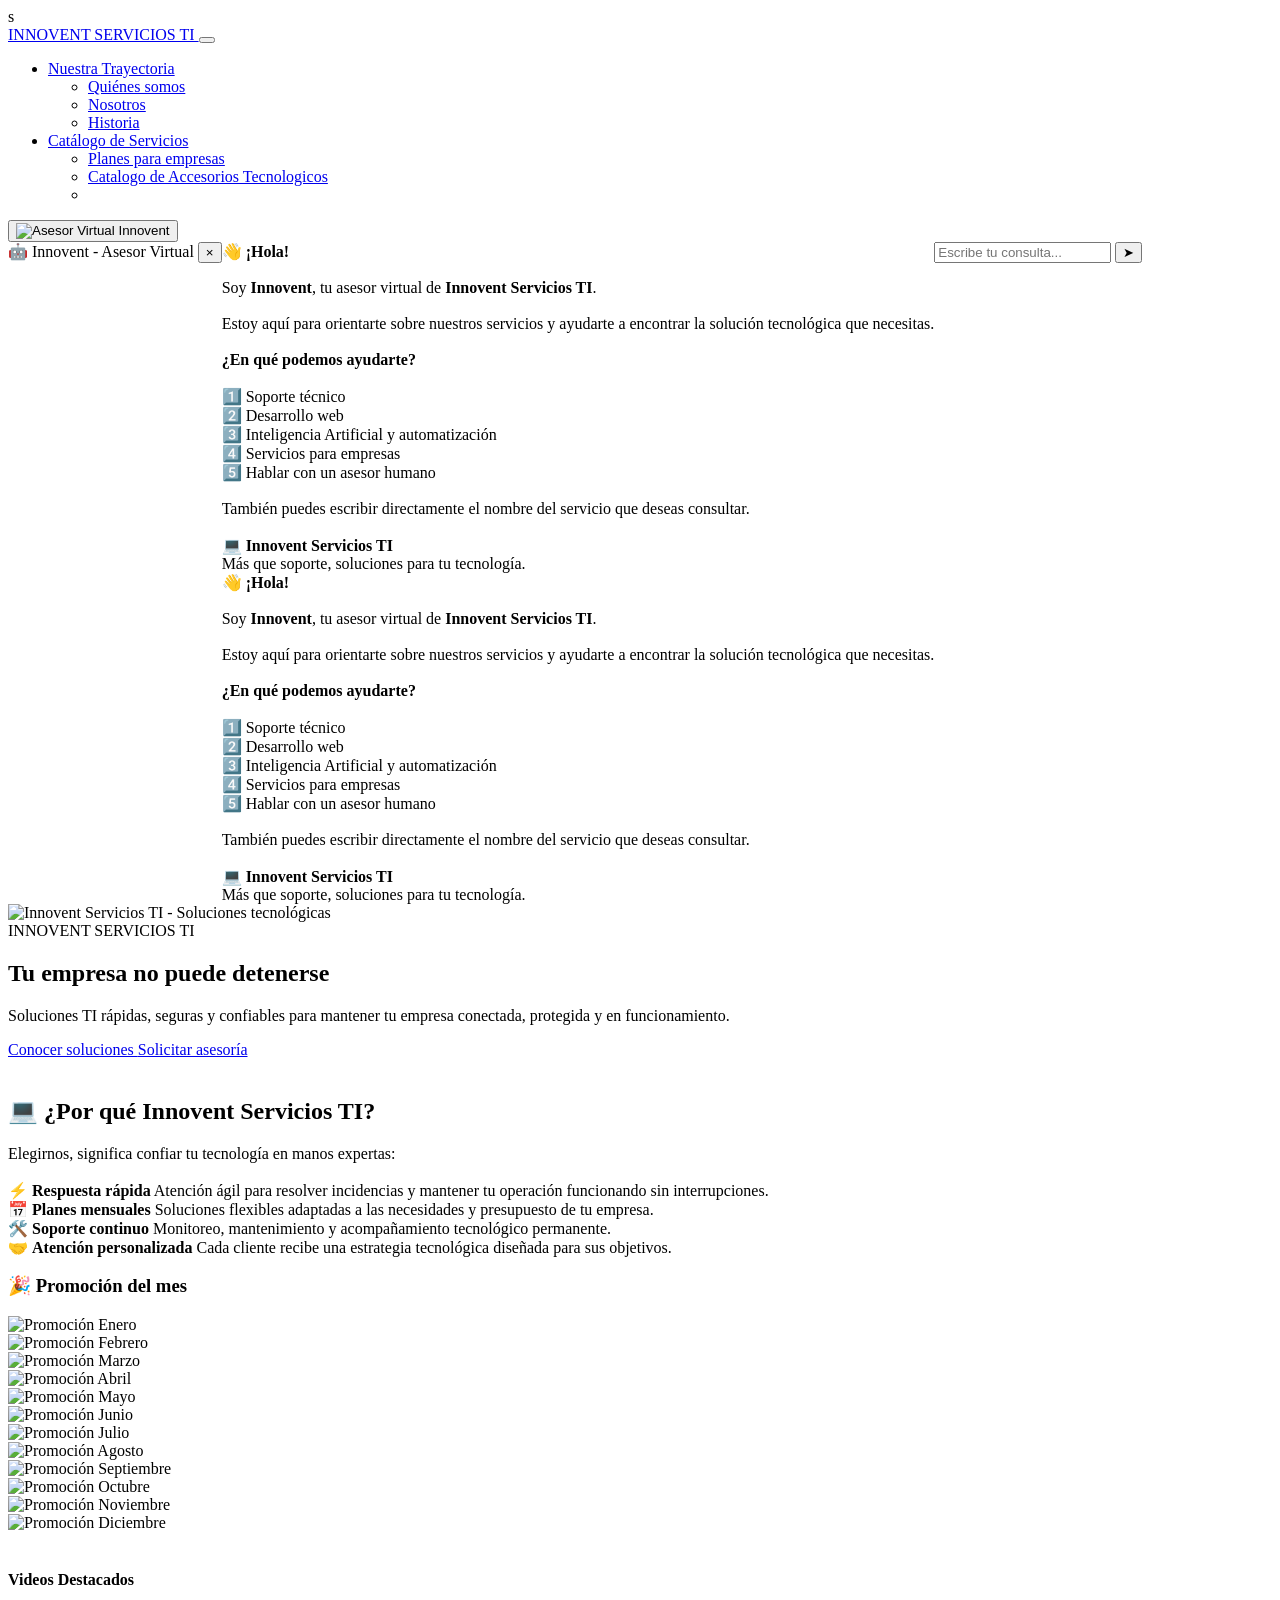
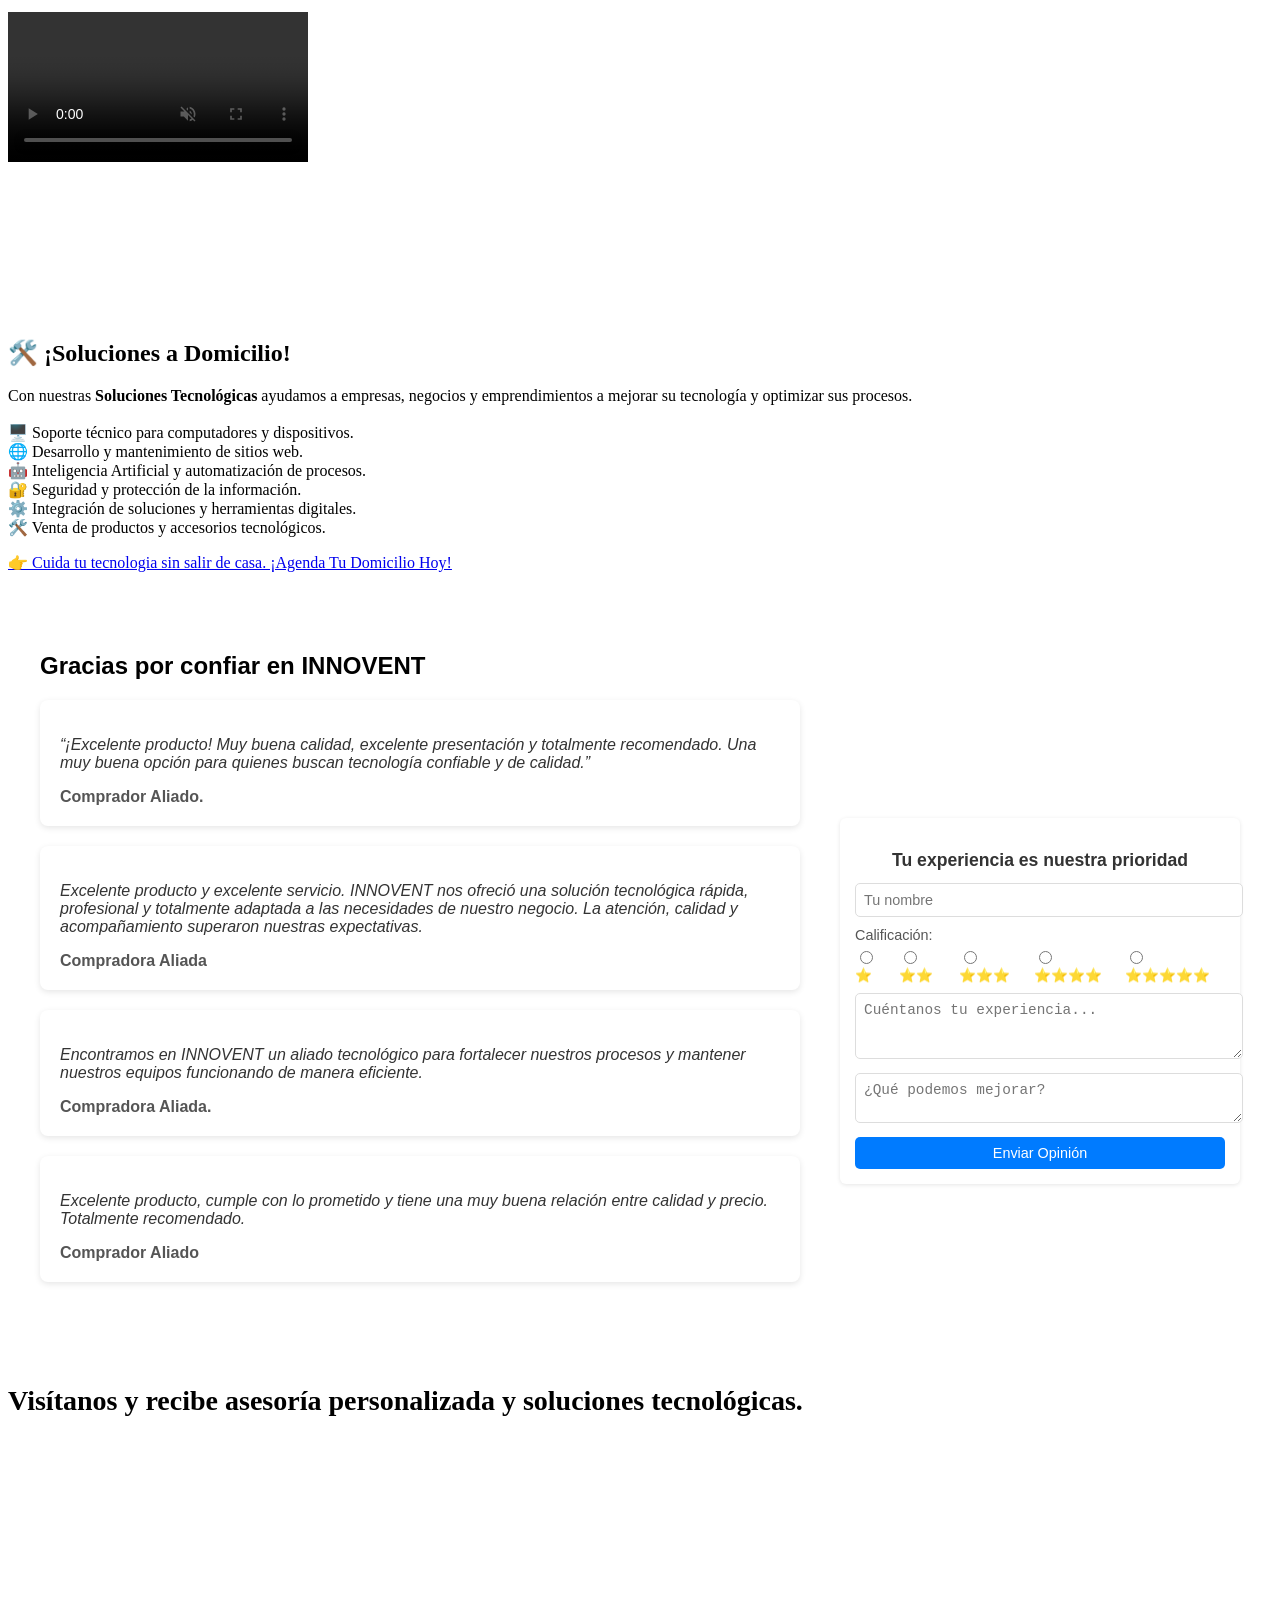
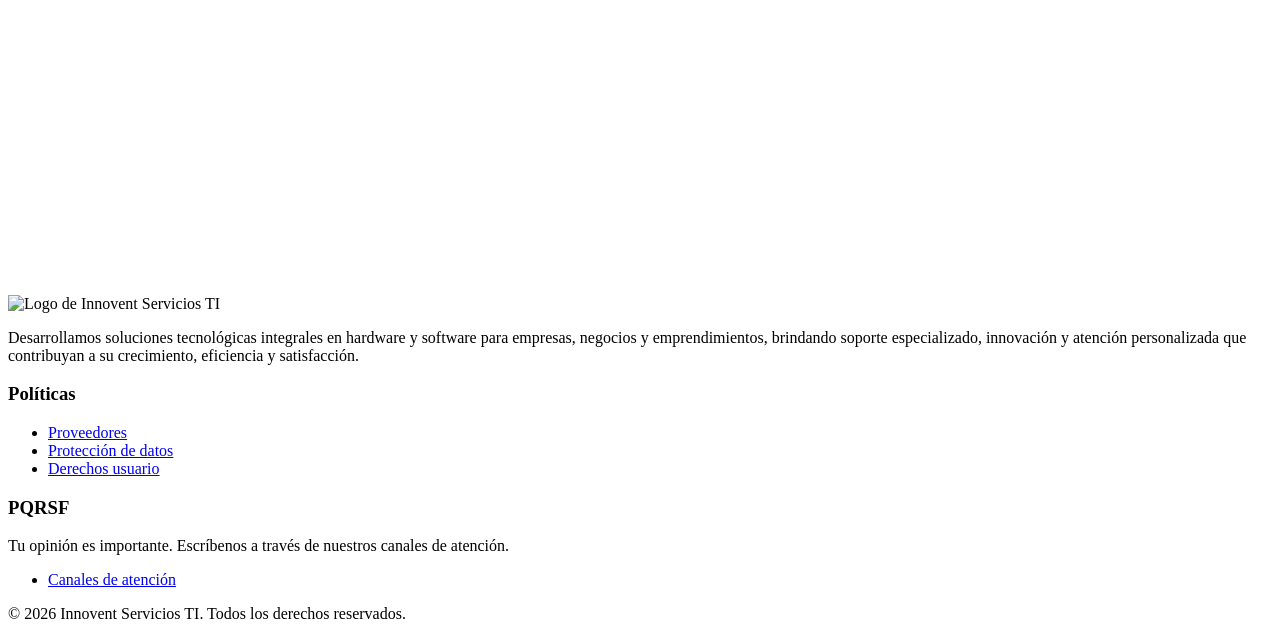
==== commit 848ad249: "Update index.html" ====
--- a/index.html
+++ b/index.html
@@ -1,2761 +1,3276 @@
-<!DOCTYPE html>
+<!doctype html>
 <html lang="es">
   <head>
-  <meta charset="UTF-8"/>
-  <meta name="viewport" content="width=device-width, initial-scale=1.0"/>
-  <meta http-equiv="X-UA-Compatible" content="IE=edge">
-
-  <title>Innovent Servicios TI | Soluciones empresariales</title>
-  <meta name="description" content="Creamos sitios web profesionales, brindamos soporte técnico, mantenimiento y seguridad informática. Innovent Software es tu aliado digital en Cartagena, Colombia.">
-  <meta name="keywords" content="Innovent Software, diseño web Cartagena, soporte técnico PC, mantenimiento, desarrollo web, seguridad informática, estrategia digital">
-  <meta name="author" content="Innovent Software">
-  <meta name="robots" content="index, follow">
-
-  <!-- Canonical -->
-  <link rel="canonical" href="https://innoventualiadotecnologico.netlify.app/" />
-
-  <!-- Open Graph -->
-  <meta property="og:title" content="Innovent Software | Diseño Web y Soporte Técnico">
-  <meta property="og:description" content="Soluciones digitales que impulsan tu presencia online. Diseño, desarrollo y soporte desde Cartagena para el mundo.">
-  <meta property="og:image" content="https://innoventualiadotecnologico.netlify.app/images/logo.jpg">
-  <meta property="og:url" content="https://innoventualiadotecnologico.netlify.app/">
-  <meta property="og:type" content="website">
-  <meta property="og:locale" content="es_CO">
-
-  <!-- Twitter Card -->
-  <meta name="twitter:card" content="summary_large_image">
-  <meta name="twitter:title" content="Innovent Software | Diseño Web y Soporte Técnico">
-  <meta name="twitter:description" content="Impulsamos tu negocio con tecnología y estrategia digital. Atención personalizada y resultados reales.">
-  <meta name="twitter:image" content="https://innoventualiadotecnologico.netlify.app/images/logo.png">
-
-  <!-- Google Search Console -->
-  <meta name="google-site-verification" content="TU_CODIGO_VERIFICACION_GOOGLE">
-
-  <!-- Boxicons CDN -->
-  <link href="https://unpkg.com/boxicons@2.1.4/css/boxicons.min.css" rel="stylesheet">
-
-  <!-- Favicon -->
-  <link rel="icon" href="images/logo.jpg" type="image/png">
-
-  <!-- CSS -->
-  <link rel="stylesheet" href="css/styles.css">
-  <link rel="stylesheet" href="css/asesor-virtual.css">
-  <link rel="stylesheet" href="css/planes.css">
-  <link rel="stylesheet" href="css/estilos.css">
-  <link rel="stylesheet" href="css/testimonios.css">
-  <link rel="stylesheet" href="https://cdnjs.cloudflare.com/ajax/libs/font-awesome/6.5.0/css/all.min.css">
-  <link rel="shortcut icon" href="images/logo.jpg" type="image/x-icon">
-  
-  <!-- AOS Animations -->
-  <link href="https://cdn.jsdelivr.net/npm/aos@2.3.4/dist/aos.css" rel="stylesheet">
-
-  <!-- Certificado SSL - Indicación visual -->
-  <link rel="icon" href="images/logo.jpg" type="image/png" title="Sitio seguro SSL"/>
-
-  <!-- Google Analytics Básico (GA4) -->
-  <script async src="https://www.googletagmanager.com/gtag/js?id=G-XXXXXXXXXX"></script>
-  <script>
-    window.dataLayer = window.dataLayer || [];
-    function gtag(){dataLayer.push(arguments);}
-    gtag('js', new Date());
-
-    gtag('config', 'G-XXXXXXXXXX'); // Reemplaza con tu ID de GA4
-  </script>
-</head>
-
-<body>
-
-  <a href="#main-content" class="skip-link">
-  Saltar al contenido principal
+    <meta charset="UTF-8" />
+    <meta name="viewport" content="width=device-width, initial-scale=1.0" />
+
+    <!-- SEO Básico -->
+    <title>
+      Innovent Servicios TI | Resultados Confiables y Atención
+      Humana
+    </title>
+    <meta
+      name="description"
+      content="Innovent Servicios TI ofrece soluciones rápidas y confiables para tu empresa. Atención personalizada y resultados garantizados."
+    />
+    <meta
+      name="keywords"
+      content="Innovent Servicios TI, soluciones tecnológicas, atención personalizada, resultados garantizados, empresa, tecnología"
+    />
+    <meta name="author" content="Innovent Servicios TI" />
+    <link rel="canonical" href="https://innoventsolucionesdigitales.netlify.app/" />
+
+    <!--SEO optimizado + Google Search Console-->
+
+    <meta
+      name="google-site-verification"
+      content="TU_CODIGO_VERIFICACION_GOOGLE"
+    />
+
+    <!-- Google Analytics Básico -->
+
+    <script
+      async
+      src="https://www.googletagmanager.com/gtag/js?id=G-XXXXXXXXXX"
+    ></script>
+    <script>
+      window.dataLayer = window.dataLayer || [];
+      function gtag() {
+        dataLayer.push(arguments);
+      }
+      gtag("js", new Date());
+      gtag("config", "G-XXXXXXXXXX"); // Reemplaza con tu ID GA4
+    </script>
+    s
+
+    <!-- FIN SEO optimizado + Google Search Console -->
+
+    <!-- Open Graph (para redes sociales) -->
+    <meta
+      property="og:title"
+      content="Innovent Servicios TI | Soluciones Rapidas y Confiables para tu Empresa"
+    />
+    <meta
+      property="og:description"
+      content="Innovent Servicios TI ofrece soluciones rápidas y confiables para tu empresa. Atención personalizada y resultados garantizados."
+    />
+    <meta
+      property="og:image"
+      content="https://innoventsolucionesdigitales.netlify.app/assets/images/logo.png"
+    />
+    <meta property="og:url" content="https://innoventsolucionesdigitales.netlify.app/" />
+    <meta property="og:type" content="website" />
+
+    <!-- Favicon -->
+    <link
+      rel="shortcut icon"
+      href="assets/images/logo.png"
+      type="image/x-icon"
+    />
+
+    <!-- Bootstrap -->
+    <link rel="stylesheet" href="assets/bootstrap/css/bootstrap.min.css" />
+
+    <!-- Estilos adicionales -->
+    <link rel="stylesheet" href="assets/bootstrap/css/bootstrap-grid.min.css" />
+    <link
+      rel="stylesheet"
+      href="assets/bootstrap/css/bootstrap-reboot.min.css"
+    />
+    <link
+      rel="stylesheet"
+      href="assets/web/assets/mobirise-icons2/mobirise2.css"
+    />
+    <link rel="stylesheet" href="assets/dropdown/css/style.css" />
+    <link rel="stylesheet" href="assets/socicon/css/styles.css" />
+    <link rel="stylesheet" href="assets/theme/css/style.css" />
+    <link rel="stylesheet" href="css/styles.min.css" />
+    <link rel="stylesheet" href="css/styles.css" />
+    <link rel="stylesheet" href="css/examenes.css" />
+
+    <!-- Preload -->
+    <link
+      rel="preload"
+      as="style"
+      href="assets/mobirise/css/mbr-additional.css"
+    />
+    <link
+      rel="stylesheet"
+      href="assets/mobirise/css/mbr-additional.css"
+      type="text/css"
+    />
+
+    <style>
+      .modal {
+        display: none;
+        position: fixed;
+        inset: 0;
+        background: rgba(0, 0, 0, 0.6);
+        justify-content: center;
+        align-items: center;
+        z-index: 1000;
+      }
+
+      .modal-content {
+        background: #fff;
+        padding: 25px;
+        width: 90%;
+        max-width: 500px;
+        border-radius: 8px;
+        position: relative;
+      }
+
+      .cerrar-modal {
+        position: absolute;
+        top: 10px;
+        right: 15px;
+        font-size: 22px;
+        cursor: pointer;
+      }
+    </style>
+  </head>
+  <body>
+    <!-- =========================
+     NAVBAR FIJO Y CENTRADO
+========================= -->
+    <section class="menu" id="menu2-23">
+      <nav class="navbar navbar-expand-lg navbar-light fixed-top">
+        <div class="container-fluid justify-content-between align-items-center">
+
+<!-- LOGO -->
+<a
+  class="navbar-brand d-flex align-items-center"
+  href="/"
+  aria-label="Innovent Servicios TI - Inicio"
+>
+  <span class="hero-badge">
+          INNOVENT SERVICIOS TI
+        </span>
 </a>
 
-<!-- HEADER -->
-<header class="header">
-
-  <!-- LOGO -->
-  <!-- LOGO EN TEXTO -->
-<div class="logo">
-  <a href="#inicio" aria-label="Ir al inicio" class="logo-text">
-    <span class="logo-title">INNOVENT</span>
-    <span class="logo-subtitle">SERVICIOS TI</span>
-  </a>
+          <!-- BOTÓN RESPONSIVE -->
+          <button class="navbar-toggler" type="button" data-bs-toggle="collapse" data-bs-target="#navbarNav">
+            <span class="navbar-toggler-icon"></span>
+          </button>
+
+          <!-- ENLACES POR MODIFICAR -->
+          <div class="collapse navbar-collapse justify-content-center" id="navbarNav">
+            <ul class="navbar-nav align-items-center">
+              <!-- Nosotros -->
+              <li class="nav-item dropdown">
+                <a class="nav-link dropdown-toggle" href="#" id="paraTi" role="button" data-bs-toggle="dropdown">
+                  Nuestra Trayectoria
+                </a>
+                <ul class="dropdown-menu">
+                  <li>
+                    <a class="dropdown-item" href="#">Quiénes somos</a>
+                  </li>
+                  <li>
+                    <a class="dropdown-item" href="#">Nosotros</a>
+                  </li>
+                  <li>
+                    <a class="dropdown-item" href="historia.html">Historia</a>
+                  </li>
+                </ul>
+              </li>
+
+              <!-- Catalogo -->
+              <li class="nav-item dropdown">
+                <a class="nav-link dropdown-toggle" href="#" id="paraTi" role="button" data-bs-toggle="dropdown">
+                  Catálogo de Servicios
+                </a>
+                <ul class="dropdown-menu">
+                    <li><a class="dropdown-item" href="#"> Planes para empresas </a></li>
+                  <!--<li><a class="dropdown-item" href="#">Genética</a></li>-->
+                   <li>
+                <a class="dropdown-item" href="https://docs.google.com/document/d/1BnVrGC0R2XACuzyjOisEtfLm5PXek_oAEOtKpzsiHR8/edit?usp=sharing" download="Catalogo de Accesorios Tecnologicos.pdf">
+                  Catalogo de Accesorios Tecnologicos
+                </a>
+              </li>
+                  <li>
+                    <!--<a class="dropdown-item" href="#">Pruebas Especiales</a>-->
+                  </li>
+                </ul>
+              </li>
+
+              <!-- Servicios
+              <li class="nav-item dropdown">
+                <a
+                  class="nav-link dropdown-toggle"
+                  href="#"
+                  id="institucional"
+                  role="button"
+                  data-bs-toggle="dropdown"
+                >
+                  Como lo hacemos
+                </a>
+                <ul class="dropdown-menu">
+                  <li>
+                    <a class="dropdown-item" href="./servicios.html"
+                      >Servicios</a
+                    >
+                  </li>
+                </ul>
+              </li>
+
+              <!-- Muestras 
+              <li class="nav-item dropdown">
+                <a
+                  class="nav-link dropdown-toggle"
+                  href="#"
+                  id="empresarial"
+                  role="button"
+                  data-bs-toggle="dropdown"
+                >
+                  Preparación de Muestras
+                </a>
+                <ul class="dropdown-menu">
+                  <li>
+                    <a class="dropdown-item" href="sangre.html"
+                      >Toma de muestra en sangre</a
+                    >
+                  </li>
+                  <li>
+                    <a class="dropdown-item" href="fecal.html"
+                      >Toma de muestra fecal</a
+                    >
+                  </li>
+                  <li>
+                    <a class="dropdown-item" href="orina.html"
+                      >Muestra de orina</a
+                    >
+                  </li>
+                  <li>
+                    <a class="dropdown-item" href="saliva.html"
+                      >Muestra de saliva</a
+                    >
+                  </li>
+                  <li>
+                    <a class="dropdown-item" href="aliento.html"
+                      >Prueba de aliento</a
+                    >
+                  </li>
+                </ul>
+              </li>
+
+              <!-- Portal Pacientes 
+              <li class="nav-item dropdown">
+                <a
+                  class="nav-link dropdown-toggle"
+                  href="#"
+                  id="pacientes"
+                  role="button"
+                  data-bs-toggle="dropdown"
+                >
+                  Portal Paciente
+                </a>
+                <ul class="dropdown-menu">
+                  <li>
+                    <a class="dropdown-item" href="paciente/dashboard_paciente.html"
+                      >Acceso Paciente</a
+                    >
+                  </li>
+                </ul>
+              </li>-->
+            </ul>
+          </div>
+        </div>
+      </nav>
+    </section>
+    <!-- FIN NAVBAR -->
+
+        <!-- ================================
+ ASESOR VIRTUAL INNOVENT
+================================ -->
+    <div class="asesor-container">
+
+  <!-- Botón del asesor virtual -->
+  <button
+    id="chat-toggle"
+    type="button"
+    aria-label="Abrir asesor virtual"
+    aria-controls="chatbox"
+    aria-expanded="false"
+  >
+    <img
+      src="https://cdn-icons-png.flaticon.com/128/14244/14244118.png"
+      alt="Asesor Virtual Innovent"
+    />
+  </button>
+
+  <!-- Ventana de chat -->
+  <div
+    id="chatbox"
+    role="dialog"
+    aria-label="Asesor Virtual Innovent"
+    aria-hidden="true"
+  >
+
+    <!-- Encabezado -->
+    <div id="chat-header">
+      <span>🤖 Innovent - Asesor Virtual</span>
+
+      <button
+        id="chat-close"
+        type="button"
+        aria-label="Cerrar asesor virtual"
+      >
+        ×
+      </button>
+    </div>
+
+    <!-- Mensajes -->
+    <div
+      id="chat-messages"
+      role="log"
+      aria-live="polite"
+      aria-atomic="false"
+    ></div>
+
+    <!-- Entrada de mensajes -->
+    <div id="chat-input">
+
+      <input
+        id="input"
+        type="text"
+        placeholder="Escribe tu consulta..."
+        autocomplete="off"
+        aria-label="Escribe tu consulta"
+      />
+
+      <button
+        type="button"
+        onclick="enviar()"
+        aria-label="Enviar mensaje"
+      >
+        ➤
+      </button>
+
+    </div>
+
+    <!-- Valores de Innovent --
+    <div id="chat-values">
+
+      <span title="Integridad">
+        ⭐ Integridad
+      </span>
+
+      <span title="Innovación">
+        💡 Innovación
+      </span>
+
+      <span title="Excelencia">
+        🎯 Excelencia
+      </span>
+
+      <span title="Compromiso">
+        🤝 Compromiso
+      </span>
+
+      <span title="Confidencialidad">
+        🔒 Confidencialidad
+      </span>
+
+    </div>
+
+    <!-- Redes sociales -
+    <div id="chat-social">
+
+      <!-- WhatsApp --
+      <a
+        href="https://wa.me/573012041255?text=Hola%2C%20quisiera%20más%20información%20sobre%20los%20servicios%20de%20Innovent%20Servicios%20TI"
+        target="_blank"
+        rel="noopener noreferrer"
+        aria-label="Contactar por WhatsApp"
+      >
+        <img
+          src="assets/images/whatsapp.png"
+          alt="WhatsApp Innovent Servicios TI"
+        />
+      </a>
+
+      <!-- Facebook --
+      <a
+        href="https://www.facebook.com/innoventserviciosti"
+        target="_blank"
+        rel="noopener noreferrer"
+        aria-label="Facebook de Innovent Servicios TI"
+      >
+        <img
+          src="assets/images/facebook.png"
+          alt="Facebook Innovent Servicios TI"
+        />
+      </a>
+
+      <!-- Instagram --
+      <a
+        href="https://www.instagram.com/innovent_servicios_ti/"
+        target="_blank"
+        rel="noopener noreferrer"
+        aria-label="Instagram de Innovent Servicios TI"
+      >
+        <img
+          src="assets/images/instagram.png"
+          alt="Instagram Innovent Servicios TI"
+        />
+      </a>
+
+    </div>-->
+
+  </div>
+
 </div>
 
-  <!-- BOTÓN HAMBURGUESA -->
-  <button
-class="menu-toggle"
-id="menu-toggle"
-aria-label="Abrir menú de navegación"
-aria-expanded="false"
-aria-controls="nav"
->
-  ☰
-</button>
-
-  <!-- NAV -->
-  <nav
-  class="nav"
-  id="nav"
-  aria-label="Menú principal"
->
-    <a href="#inicio">Inicio</a> <!--<a href="Nuestros_Productos.html">Nuestros productos</a>--> <a href="#beneficios">Beneficios</a> <a href="#contacto">Contacto</a> <!--<a href="soporte/admin_login.html" class="btn-admin"> Admin </a> <a href="soporte/usuario_login.html" class="btn-user"> Usuario </a>-->
-  </nav>
-
-</header>
-
-<!-- HERO -->
-<section class="hero" id="inicio">
-
-  <video
-  autoplay
-  muted
-  loop
-  playsinline
-  class="hero-video"
-  aria-label="Video promocional de Innovent Servicios TI"
->
-    <source src="images/Marketing_video_v2_Pippit_20260302171208.mp4" type="video/mp4">
-    <source src="images/Marketing_video_v2_Pippit_20260226124458.mp4" type="video/mp4">
-  </video>
-
-  <div class="overlay"></div>
-
-  <div class="hero-content">
-    <h1>Tu empresa no puede detenerse</h1>
-    <p>Soluciones TI rápidas, seguras y confiables</p>
-    <a href="#contacto" class="btn">Diagnóstico gratis</a>
+    <!-- Header / Hero -->
+<section id="header14-1j" class="header14 py-5" aria-labelledby="hero-title">
+  <div class="container">
+    <div class="row align-items-center justify-content-center g-4">
+
+      <!-- Imagen -->
+      <div class="col-12 col-md-5 text-center">
+  <img
+    src="./assets/images/2.png"
+    alt="Innovent Servicios TI - Soluciones tecnológicas"
+    class="img-fluid hero-image"
+    loading="eager"
+    width="600"
+    height="600"
+  />
+</div>
+
+      <!-- Contenido -->
+      <div class="col-12 col-md-7 text-center text-md-start">
+        <span class="hero-badge">
+          INNOVENT SERVICIOS TI
+        </span>
+
+        <h1 id="hero-title" class="display-4 fw-bold mt-3">
+          Tu empresa no puede detenerse
+        </h1>
+
+        <p class="lead mt-3">
+          Soluciones TI rápidas, seguras y confiables para mantener
+          tu empresa conectada, protegida y en funcionamiento.
+        </p>
+
+        <div class="hero-actions mt-4">
+          <a
+            href="#servicios"
+            class="btn btn-primary btn-lg me-2 mb-2"
+          >
+            Conocer soluciones
+          </a>
+
+          <a
+            href="https://wa.me/573012041255?text=Hola, deseo más información sobre la asesoria gratis que ofrece Innovent Servicios TI"
+            class="btn btn-outline-dark btn-lg mb-2"
+          >
+            Solicitar asesoría
+          </a>
+        </div>
+      </div>
+
+    </div>
   </div>
-
 </section>
 
-<!-- SERVICIOS -
-<section class="servicios" id="servicios">
-  <h2>Servicios</h2>
-
-  <div class="grid">
-
-    <div class="card">
-      <h3>Soporte técnico</h3>
-      <p>Solución inmediata a fallas de hardware y software.</p>
+    <!-- Seccion porque C+ -->
+
+    <section class="porque-section">
+      <br />
+      <div class="porque-content">
+        <h2>💻 ¿Por qué Innovent Servicios TI?</h2>
+        <p>
+          Elegirnos, significa confiar tu tecnología en manos expertas: <br /><br />
+          ⚡ <strong>Respuesta rápida</strong> Atención ágil para resolver incidencias y mantener tu operación funcionando sin interrupciones.<br />
+          📅 <strong>Planes mensuales</strong> Soluciones flexibles adaptadas a las necesidades y presupuesto de tu empresa. <br />
+          🛠️ <strong>Soporte continuo</strong> Monitoreo, mantenimiento y acompañamiento tecnológico permanente. <br />
+          🤝 <strong>Atención personalizada</strong> Cada cliente recibe una estrategia tecnológica diseñada para sus objetivos. <br />
+          <!--⏱️ <strong>Resultados rápidos y confiables</strong>, siempre a tiempo. !-->
+        </p>
+        <!--<div class="porque-btn">
+      <a href="./formulario.html" class="cta-btn">
+        🌟 Elige confianza, elige C+ Laboratorio Clínico Cartagena
+      </a>
+    </div>-->
+      </div>
+    </section>
+
+    <!-- Fin Seccion porque C+-->
+
+    <!-- SECCIÓN FAQ Y TESTIMONIOS -
+    <section id="faq-testimonials">
+      <div class="container">
+        <!-- TÍTULOS ACTUALIZADOS -
+        <h2 class="section-title">Preguntas Frecuentes</h2>
+
+        <div class="faq-testimonials-wrapper">
+          <!-- PREGUNTAS FRECUENTES -
+          <div class="faq">
+            <div class="faq-item">
+              <button class="faq-question" aria-expanded="false">
+                ¿Cuánto tiempo tardan los resultados?
+              </button>
+              <div class="faq-answer">
+                Los resultados se entregan entre 24 y 48 horas, dependiendo del
+                tipo de examen realizado.
+              </div>
+            </div>
+
+            <div class="faq-item">
+              <button class="faq-question" aria-expanded="false">
+                ¿Como prepararme?
+              </button>
+              <div class="faq-answer">
+                La preparación depende del tipo de examen, en algunos casos
+                puede ser necesario un ayuno de 8 a 12 horas, o evitar ciertos
+                alimentos y medicamentos, al momento de programar tu cita, te
+                brindaremos las indicaciones específicas según tu estudio.
+              </div>
+            </div>
+
+            <div class="faq-item">
+              <button class="faq-question" aria-expanded="false">
+                ¿Que muestran se requieren?
+              </button>
+              <div class="faq-answer">
+                Las muestras requeridas dependen del tipo de examen,
+                generalmente pueden ser de sangre, orina, heces u otros fluidos,
+                al agendar tu cita te indicaremos cuál es necesaria para tu
+                análisis específico.
+              </div>
+            </div>
+
+            <div class="faq-item">
+              <button class="faq-question" aria-expanded="false">
+                ¿Cómo puedo agendar una cita?
+              </button>
+              <div class="faq-answer">
+                Puedes agendar tu cita por nuestra pagina, Whatsapp o llamando a
+                nuestro número de contacto, también ofrecemos atención
+                presencial.
+              </div>
+            </div>
+          </div>
+        </div>
+      </div>
+    </section>
+    <br />
+    <!-- FIN SECCIÓN FAQ -->
+
+    <!-- Promoción del mes -->
+    <div class="contenedor-promos">
+      <h3 class="titulo-promos">🎉 Promoción del mes</h3>
+      <div class="carrusel-promos">
+        <div class="grupo-slides">
+          <div class="slide-promo" data-mes="0">
+            <img
+              class="imagen-promo"
+              src="./assets/images/promociones/Promocion enero.png"
+              alt="Promoción Enero"
+            />
+            <!--<div class="descripcion-promo">
+              De regreso a clases
+            </div>-->
+          </div>
+          <div class="slide-promo" data-mes="1">
+            <img
+              class="imagen-promo"
+              src="./assets/images/promociones/Promocion febrero.png"
+              alt="Promoción Febrero"
+            />
+            <!--<div class="descripcion-promo">
+              Perfil Cardiovascular - Especial San Valentín
+            </div>-->
+          </div>
+          <div class="slide-promo" data-mes="2">
+            <img
+              class="imagen-promo"
+              src="./assets/images/promociones/Promocion marzo.png"
+              alt="Promoción Marzo"
+            />
+            <!--<div class="descripcion-promo">
+              Control de Diabetes - 15% de descuento
+            </div>-->
+          </div>
+          <div class="slide-promo" data-mes="3">
+            <img
+              class="imagen-promo"
+              src="./assets/images/promociones/Promocion abril.png"
+              alt="Promoción Abril"
+            />
+            <!--<div class="descripcion-promo">
+              Revision Preventiva Médico Joven
+            </div>-->
+          </div>
+          <div class="slide-promo" data-mes="4">
+            <img
+              class="imagen-promo"
+              src="./assets/images/promociones/Promocion mayo.png"
+              alt="Promoción Mayo"
+            />
+            <!--<div class="descripcion-promo">
+              Exámenes de Sangre - 2x1 por Día de la Madre
+            </div>-->
+          </div>
+          <div class="slide-promo" data-mes="5">
+            <img
+              class="imagen-promo"
+              src="./assets/images/promociones/Promocion junio.png"
+              alt="Promoción Junio"
+            />
+            <!--<div class="descripcion-promo">
+              Chequeo Masculino - Especial Día del Padre
+            </div>-->
+          </div>
+          <div class="slide-promo" data-mes="6">
+            <img
+              class="imagen-promo"
+              src="./assets/images/promociones/Promocion julio.png"
+              alt="Promoción Julio"
+            />
+            <!--<div class="descripcion-promo">
+              Perfil Lipídico - Cuidando tu corazón
+            </div>-->
+          </div>
+          <div class="slide-promo" data-mes="7">
+            <img
+              class="imagen-promo"
+              src="./assets/images/promociones/Promocion agosto.png"
+              alt="Promoción Agosto"
+            />
+            <!--<div class="descripcion-promo">
+              Chequeo Integral - Bienestar en Familia
+            </div>-->
+          </div>
+          <div class="slide-promo" data-mes="8">
+            <img
+              class="imagen-promo"
+              src="./assets/images/promociones/Promocion septiembre.png"
+              alt="Promoción Septiembre"
+            />
+            <!--<div class="descripcion-promo">
+              Perfil Hepático - Mes del Hígado Sano
+            </div>-->
+          </div>
+          <div class="slide-promo" data-mes="9">
+            <img
+              class="imagen-promo"
+              src="./assets/images/promociones/Promocion octubre.png"
+              alt="Promoción Octubre"
+            />
+            <!--<div class="descripcion-promo">
+              Chequeo Oncológico - Prevención Temprana
+            </div>-->
+          </div>
+          <div class="slide-promo" data-mes="10">
+            <img
+              class="imagen-promo"
+              src="./assets/images/promociones/Promocion noviembre.png"
+              alt="Promoción Noviembre"
+            />
+            <!--<div class="descripcion-promo">
+              Exámenes Preventivos - Mes del Hombre
+            </div>-->
+          </div>
+          <div class="slide-promo" data-mes="11">
+            <img
+              class="imagen-promo"
+              src="./assets/images/promociones/Promocion diciembre.png"
+              alt="Promoción Diciembre"
+            />
+            <!--<div class="descripcion-promo">Chequeo Fin de Año - 25% OFF</div>-->
+          </div>
+        </div>
+      </div>
     </div>
-
-    <div class="card">
-      <h3>Redes y servidores</h3>
-      <p>Infraestructura estable y optimizada.</p>
+    <br />
+
+    <!-- Fin promociones del mes -->
+
+    <!-- ================= CATÁLOGO DE EXÁMENES ================= -
+    <section class="section-header container">
+      <h2>Catálogo de Accesorios y Productos para TI</h2>
+      <p>
+        Los exámenes de laboratorio permiten evaluar el estado de salud,
+        detectar enfermedades y monitorear tratamientos médicos.
+      </p>
+    </section>
+
+    <ul id="category-list">
+      <li data-category="Perfil Tiroideo" class="active">
+        Paquete Tiroides <b>$60.000</b>
+      </li>
+      <li data-category="Paquete Tumoral">Paquete Tumoral <b>$75.000</b></li>
+      <li data-category="Paquete Diabetes">Paquete Diabetes <b>$140.000</b></li>
+      <li data-category="Perfil Hepatico">Paquete Hepatico <b>$90.000</b></li>
+      <li data-category="Genética">Paquete Genética <b>$2'450.000</b></li>
+      <li data-category="Salud Ocupacional">
+        Paquete Salud Ocupacional <b>$50.000</b>
+      </li>
+      <li data-category="Paquete Rutinario">
+        Paquete Rutinario <b>$70.000</b>
+      </li>
+      <li data-category="Salud de la Mujer">
+        Paquete Salud de la Mujer <b>$550.000</b>
+      </li>
+      <li data-category="Salud del Hombre">
+        Paquete Salud del Hombre <b>$160.000</b>
+      </li>
+      <li data-category="Examenes de Laboratorio">
+        Paquete Examenes de Laboratorio <b>$180.000</b>
+      </li>
+      <li data-category="Salud sexual">Paquete Salud Sexual <b>$350.000</b></li>
+      <li data-category="Prueba de Fertilidad">
+        Paquete Prueba de Fertilidad <b>$800.000 Hombres</b> |
+        <b>$600.000 Mujeres</b>
+      </li>
+    </ul>
+
+    <section class="buscador">
+      <input
+        id="buscadorExamen"
+        type="text"
+        placeholder="Buscar examen por nombre, código o categoría..."
+      />
+    </section>
+
+    <section id="resultadosExamenes" class="resultados"></section>
+
+    <!-- ===========================
+     CONTADOR + BUSCADOR + VISTA
+=========================== -
+    <div class="header-serviciosInnovent">
+      <!-- CONTADOR DE RESULTADOS --
+      <div>
+        <!--<span id="exam-count">201</span> RESULTADOS-
+      </div>
+
+      <section class="catalogo-section">
+        <!-- HEADER SUPERIOR -
+        <div class="catalogo-header">
+          <div class="vista-toggle">
+            <button id="vista-list" class="vista-btn active">Lista</button>
+            <button id="vista-grid" class="vista-btn">Cuadrícula</button>
+          </div>
+
+          <input type="text" id="buscar-servicio" placeholder="Buscar servicios" />
+        </div>
+
+        <div id="catalogo-servicios" class="list-view"></div>
+      </section>
     </div>
 
-    <div class="card">
-      <h3>Seguridad informática</h3>
-      <p>Protección total de tus datos.</p>
+    <div id="pagination"></div>
+
+    <!-- CONTENEDOR SERVICIOS --
+    <div id="servicios" class="grid-container"></div>
+
+    <!-- BARRA INFERIOR COMPARAR 
+    <div id="bottomCompare" class="bottom-compare">
+      <div id="compareInfo">Selecciona hasta 2 exámenes</div>
+      <button id="compareBtn">Comparar</button>
+    </div>--
+
+    <div id="modal-servicio" class="modal">
+      <div class="modal-content">
+        <span class="cerrar-modal">&times;</span>
+        <div id="modal-body"></div>
+      </div>
     </div>
 
-    <div class="card">
-      <h3>Desarrollo de software</h3>
-      <p>Soluciones a medida para tu empresa.</p>
+    <!-- MODAL DETALLE --
+    <div id="servicioModal" class="modal">
+      <div class="modal-content">
+        <span class="close" data-close="servicioModal">&times;</span>
+
+        <h2 id="modalTitle"></h2>
+        <p id="modalDescription"></p>
+
+        <p><b>Muestra:</b> <span id="modalSample"></span></p>
+        <p><b>Entrega:</b> <span id="modalTime"></span></p>
+        <p><b>Precio:</b> <span id="modalPrice"></span></p>
+
+        <hr />
+
+        <h4>¿Qué mide?</h4>
+        <p id="modalWhat"></p>
+
+        <h4>Preparación</h4>
+        <p id="modalPrep"></p>
+      </div>
     </div>
 
-  </div>
-</section>-->
-
-  <!-- BENEFICIOS -->
-
-<section class="beneficios" id="beneficios">
-
-  <h2>¿Por qué Innovent?</h2>
-
-  <div class="grid">
-
-```
-<div class="beneficio-card">
-  ⚡ Respuesta rápida
-  <span>
-    Atención ágil para resolver incidencias y mantener tu operación funcionando sin interrupciones.
-  </span>
+    <!-- MODAL COMPARACIÓN --
+    <div id="compareModal" class="modal">
+      <div class="modal-content">
+        <span class="close" data-close="compareModal">&times;</span>
+        <h3>Comparación de exámenes</h3>
+        <div id="compareContent"></div>
+      </div>
+    </div>
+
+    <!-- Script general filtro de examenes --
+
+    <div class="exam-modal" id="examModal">
+      <div class="exam-modal-content">
+        <button class="modal-close">&times;</button>
+
+        <span class="exam-category" id="modalCategory"></span>
+        <h2 id="modalTitle"></h2>
+        <p class="exam-description" id="modalDescription"></p>
+
+        <div class="exam-meta">
+          <div>
+            <img
+              src="https://cdn-icons-png.flaticon.com/512/2966/2966486.png"
+            />
+            <span id="modalSample"></span>
+          </div>
+          <div>
+            <img src="https://cdn-icons-png.flaticon.com/512/942/942748.png" />
+            <span id="modalResultTime"></span>
+          </div>
+          <div>
+            <img
+              src="https://cdn-icons-png.flaticon.com/512/2907/2907253.png"
+            />
+            <span id="modalParams"></span>
+          </div>
+        </div>
+
+        <a href="#contacto" class="btn-contact">Contáctenos</a>
+
+        <hr />
+
+        <h3>¿Qué mide esta prueba?</h3>
+        <p id="modalWhatMeasures"></p>
+
+        <h3>Cómo prepararse</h3>
+
+        <p>
+          <strong>Condiciones de ayuno:</strong> <span id="modalFasting"></span>
+        </p>
+        <p>
+          <strong>Requerimientos adicionales:</strong>
+          <span id="modalRequirements"></span>
+        </p>
+        <p>
+          <strong>Ejercicio físico:</strong> <span id="modalExercise"></span>
+        </p>
+      </div>
+    </div>
+
+    <!-- Script BD -->
+    <script>
+            /* ===================== BASE DE DATOS ===================== */
+      const serviciosInnovent = [
+  {
+    id: 1,
+    codigo: "SOP001",
+    categoria: "Soporte TI",
+    nombre: "Soporte Técnico Preventivo y Correctivo",
+    descripcion:
+      "Diagnóstico, mantenimiento y solución de problemas de hardware y software para equipos tecnológicos.",
+    modalidad: "Remoto y en sitio",
+    tiempoAtencion: "Según diagnóstico",
+    incluye:
+      "Diagnóstico, mantenimiento, optimización y solución de incidencias.",
+    dirigidoA:
+      "Hogares, emprendimientos, negocios y empresas",
+    garantia: "Según servicio realizado",
+    precio: 49000,
+  },
+
+  {
+    id: 2,
+    codigo: "SOP002",
+    categoria: "Soporte TI",
+    nombre: "Mantenimiento de Computadores y Portátiles",
+    descripcion:
+      "Mantenimiento preventivo y correctivo para mejorar el rendimiento, estabilidad y funcionamiento de computadores y portátiles.",
+    modalidad: "En sitio",
+    tiempoAtencion: "Según estado del equipo",
+    incluye:
+      "Limpieza, optimización, revisión de software y diagnóstico general.",
+    dirigidoA:
+      "Hogares, negocios y empresas",
+    garantia: "Según servicio realizado",
+    precio: 60000,
+  },
+
+  {
+    id: 3,
+    codigo: "SOP003",
+    categoria: "Soporte TI",
+    nombre: "Soporte Técnico Remoto",
+    descripcion:
+      "Atención remota para solucionar problemas tecnológicos sin necesidad de desplazamiento.",
+    modalidad: "Remoto",
+    tiempoAtencion: "Según requerimiento",
+    incluye:
+      "Diagnóstico remoto, configuración, asistencia y solución de incidencias.",
+    dirigidoA:
+      "Hogares, emprendimientos, negocios y empresas",
+    garantia: "Según servicio realizado",
+    precio: 40000,
+  },
+
+  {
+    id: 4,
+    codigo: "WEB001",
+    categoria: "Desarrollo Web",
+    nombre: "Desarrollo de Sitios Web",
+    descripcion:
+      "Diseño y desarrollo de sitios web modernos, profesionales, responsivos y adaptados a las necesidades del negocio.",
+    modalidad: "Digital",
+    tiempoAtencion: "Según alcance del proyecto",
+    incluye:
+      "Diseño UX/UI, desarrollo responsive, estructura web y publicación.",
+    dirigidoA:
+      "Emprendimientos, negocios y empresas",
+    garantia: "Según plan contratado",
+    precio: 400000,
+  },
+
+  {
+    id: 5,
+    codigo: "WEB002",
+    categoria: "Desarrollo Web",
+    nombre: "Marca Digital",
+    descripcion:
+      "Desarrollo de una presencia digital profesional orientada a fortalecer la imagen y comunicación de la empresa.",
+    modalidad: "Digital",
+    tiempoAtencion: "Según alcance del proyecto",
+    incluye:
+      "Diseño visual, estructura web, identidad digital y publicación.",
+    dirigidoA:
+      "Emprendimientos, negocios y empresas",
+    garantia: "Según plan contratado",
+    precio: 800000,
+  },
+
+  {
+    id: 6,
+    codigo: "WEB003",
+    categoria: "Desarrollo Web",
+    nombre: "Sitio Web Inteligente",
+    descripcion:
+      "Sitio web avanzado con funcionalidades inteligentes e integración de herramientas digitales e Inteligencia Artificial.",
+    modalidad: "Digital",
+    tiempoAtencion: "Según alcance del proyecto",
+    incluye:
+      "Diseño UX/UI, desarrollo responsive, funcionalidades avanzadas e integración con IA.",
+    dirigidoA:
+      "Negocios y empresas",
+    garantia: "Según proyecto",
+    precio: 1500000,
+  },
+
+  {
+    id: 7,
+    codigo: "WEB004",
+    categoria: "Desarrollo Web",
+    nombre: "Sitio Web Premium",
+    descripcion:
+      "Solución web integral para empresas que requieren una presencia digital avanzada, profesional y escalable.",
+    modalidad: "Digital",
+    tiempoAtencion: "Según alcance del proyecto",
+    incluye:
+      "Diseño avanzado, desarrollo, funcionalidades personalizadas, integraciones y publicación.",
+    dirigidoA:
+      "Empresas, organizaciones y proyectos digitales",
+    garantia: "Según proyecto",
+    precio: 3500000,
+  },
+
+  {
+    id: 8,
+    codigo: "WEB005",
+    categoria: "Desarrollo Web",
+    nombre: "Mantenimiento Web",
+    descripcion:
+      "Actualización, optimización y mantenimiento de sitios web existentes.",
+    modalidad: "Remoto",
+    tiempoAtencion: "Según requerimiento",
+    incluye:
+      "Actualización de contenido, ajustes visuales, optimización y soporte.",
+    dirigidoA:
+      "Negocios y empresas",
+    garantia: "Según servicio realizado",
+    precio: 60000,
+  },
+
+  {
+    id: 9,
+    codigo: "IA001",
+    categoria: "Inteligencia Artificial",
+    nombre: "Soluciones con Inteligencia Artificial",
+    descripcion:
+      "Implementación de soluciones basadas en Inteligencia Artificial para optimizar procesos y servicios.",
+    modalidad: "Digital",
+    tiempoAtencion: "Según alcance del proyecto",
+    incluye:
+      "Análisis de necesidades, implementación y configuración de soluciones con IA.",
+    dirigidoA:
+      "Emprendimientos, negocios y empresas",
+    garantia: "Según proyecto",
+    precio: "Consultar",
+  },
+
+  {
+    id: 10,
+    codigo: "IA002",
+    categoria: "Inteligencia Artificial",
+    nombre: "Asesor Virtual con IA",
+    descripcion:
+      "Implementación de asistentes virtuales para orientar clientes y automatizar consultas frecuentes.",
+    modalidad: "Digital",
+    tiempoAtencion: "Según proyecto",
+    incluye:
+      "Diseño conversacional, configuración, integración y personalización.",
+    dirigidoA:
+      "Negocios y empresas",
+    garantia: "Según proyecto",
+    precio: "Consultar",
+  },
+
+  {
+    id: 11,
+    codigo: "AUT001",
+    categoria: "Automatización",
+    nombre: "Automatización de Procesos",
+    descripcion:
+      "Diseño de automatizaciones para reducir tareas repetitivas y mejorar la eficiencia operativa.",
+    modalidad: "Digital",
+    tiempoAtencion: "Según alcance",
+    incluye:
+      "Análisis del proceso, diseño de flujo, automatización e integración.",
+    dirigidoA:
+      "Negocios y empresas",
+    garantia: "Según proyecto",
+    precio: "Consultar",
+  },
+
+  {
+    id: 12,
+    codigo: "INT001",
+    categoria: "Integraciones",
+    nombre: "Integración de Sistemas y Herramientas",
+    descripcion:
+      "Conexión de plataformas, aplicaciones y herramientas digitales para optimizar los procesos del negocio.",
+    modalidad: "Digital",
+    tiempoAtencion: "Según proyecto",
+    incluye:
+      "Análisis, configuración e integración de herramientas tecnológicas.",
+    dirigidoA:
+      "Empresas y negocios",
+    garantia: "Según proyecto",
+    precio: "Consultar",
+  },
+
+  {
+    id: 13,
+    codigo: "RED001",
+    categoria: "Redes",
+    nombre: "Configuración de Redes y Conectividad",
+    descripcion:
+      "Implementación, configuración y optimización de redes y soluciones de conectividad.",
+    modalidad: "En sitio",
+    tiempoAtencion: "Según diagnóstico",
+    incluye:
+      "Configuración de red, conectividad, cableado y diagnóstico.",
+    dirigidoA:
+      "Hogares, negocios y empresas",
+    garantia: "Según servicio realizado",
+    precio: "Consultar",
+  },
+
+  {
+    id: 14,
+    codigo: "RED002",
+    categoria: "Redes",
+    nombre: "Cableado de Red RJ45",
+    descripcion:
+      "Instalación y organización de cableado de red para mejorar la conectividad de dispositivos.",
+    modalidad: "En sitio",
+    tiempoAtencion: "Según instalación",
+    incluye:
+      "Instalación, organización, conexión y pruebas de cableado.",
+    dirigidoA:
+      "Hogares, negocios y empresas",
+    garantia: "Según servicio realizado",
+    precio: "Consultar",
+  },
+
+  {
+    id: 15,
+    codigo: "SEG001",
+    categoria: "Seguridad TI",
+    nombre: "Seguridad y Protección Digital",
+    descripcion:
+      "Implementación de buenas prácticas y configuraciones para mejorar la seguridad de sistemas y dispositivos.",
+    modalidad: "Remoto y en sitio",
+    tiempoAtencion: "Según diagnóstico",
+    incluye:
+      "Revisión, configuración y recomendaciones de seguridad tecnológica.",
+    dirigidoA:
+      "Hogares, negocios y empresas",
+    garantia: "Según servicio realizado",
+    precio: "Consultar",
+  },
+
+  {
+    id: 16,
+    codigo: "ASE001",
+    categoria: "Asesoría TI",
+    nombre: "Diagnóstico y Asesoría Tecnológica",
+    descripcion:
+      "Orientación profesional para identificar necesidades tecnológicas y definir soluciones adecuadas.",
+    modalidad: "Remoto y en sitio",
+    tiempoAtencion: "Según requerimiento",
+    incluye:
+      "Evaluación de necesidades, recomendaciones y orientación tecnológica.",
+    dirigidoA:
+      "Hogares, emprendimientos, negocios y empresas",
+    garantia: "Servicio de asesoría",
+    precio: "Consultar",
+  },
+
+  {
+    id: 17,
+    codigo: "PRO001",
+    categoria: "Productos TI",
+    nombre: "Accesorios Tecnológicos",
+    descripcion:
+      "Comercialización de accesorios y productos tecnológicos para complementar equipos y soluciones TI.",
+    modalidad: "Venta",
+    tiempoAtencion: "Según disponibilidad",
+    incluye:
+      "Accesorios tecnológicos seleccionados según las necesidades del cliente.",
+    dirigidoA:
+      "Hogares, negocios y empresas",
+    garantia: "Según producto",
+    precio: "Consultar",
+  },
+
+  {
+    id: 18,
+    codigo: "EMP001",
+    categoria: "Soluciones Empresariales",
+    nombre: "Soluciones Tecnológicas para Empresas",
+    descripcion:
+      "Diseño de soluciones TI orientadas a mejorar procesos, productividad y transformación digital empresarial.",
+    modalidad: "Remoto y en sitio",
+    tiempoAtencion: "Según proyecto",
+    incluye:
+      "Diagnóstico, asesoría, soporte, desarrollo e implementación de soluciones.",
+    dirigidoA:
+      "Empresas, negocios y organizaciones",
+    garantia: "Según proyecto",
+    precio: "Consultar",
+  },
+];
+      /* ===================== VARIABLES ===================== */
+      let currentCategory = "all";
+      let selected = new Set();
+
+      const examListEl = document.getElementById("exam-list");
+      const searchInput = document.getElementById("search-input");
+
+      /* ===================== FILTRADO ===================== */
+      function filterserviciosInnovent() {
+        const q = searchInput.value.toLowerCase();
+
+        return serviciosInnovent.filter((e) => {
+          const matchCategory =
+            currentCategory === "all" ||
+            e.category.toLowerCase() === currentCategory.toLowerCase();
+
+          const matchSearch =
+            e.name.toLowerCase().includes(q) ||
+            e.desc.toLowerCase().includes(q);
+
+          return matchCategory && matchSearch;
+        });
+      }
+
+      /* ===================== RENDER ===================== */
+      function renderCards() {
+        examListEl.innerHTML = "";
+
+        filterserviciosInnovent().forEach((servicio) => {
+          const card = document.createElement("div");
+          card.className = "exam-card";
+
+          card.innerHTML = `
+      <img src="${servicio.img}" alt="${servicio.name}">
+      <h4>${servicio.name}</h4>
+      <p>${servicio.desc}</p>
+
+      <label>
+        <input type="checkbox" class="compare" data-id="${servicio.id}">
+        Comparar
+      </label>
+
+      <button class="btn-detail" data-id="${servicio.id}">
+        Ver detalle
+      </button>
+    `;
+
+          examListEl.appendChild(card);
+        });
+
+        document.querySelectorAll(".compare").forEach((cb) => {
+          cb.checked = selected.has(+cb.dataset.id);
+        });
+      }
+
+      /* ===================== DETALLE ===================== */
+      function openDetail(id) {
+        const e = serviciosInnovent.find((x) => x.id === id);
+        if (!e) return;
+
+        const extraInfo = categoryInfo[e.category] || "";
+
+        detailBody.innerHTML = `
+    <h3>${e.name}</h3>
+    <p>${e.desc}</p>
+
+    <hr>
+
+    <p><strong>Muestra:</strong> ${e.sample}</p>
+    <p><strong>Tiempo de entrega:</strong> ${e.time}</p>
+
+    <p><strong>Descripción clínica:</strong><br>${e.details}</p>
+
+    <hr>
+
+    <h4>Información Importante</h4>
+    ${extraInfo}
+  `;
+
+        document.getElementById("detail-modal").style.display = "flex";
+      }
+      /* ===================== COMPARACIÓN ===================== */
+      function openCompare() {
+        const sel = [...selected].map((id) => serviciosInnovent.find((e) => e.id === id));
+
+        if (sel.length !== 2) {
+          alert("Selecciona exactamente 2 exámenes");
+          return;
+        }
+
+        modalBody.innerHTML = sel
+          .map(
+            (e) => `
+    <div>
+      <h4>${e.name}</h4>
+      <p>${e.desc}</p>
+      <p>${e.price}</p>
+    </div>
+  `,
+          )
+          .join("");
+
+        document.getElementById("compare-modal").style.display = "flex";
+      }
+
+      /* ===================== EVENTOS ===================== */
+
+      // Categorías
+      document.querySelectorAll("#category-list li").forEach((li) => {
+        li.addEventListener("click", () => {
+          document
+            .querySelectorAll("#category-list li")
+            .forEach((x) => x.classList.remove("active"));
+
+          li.classList.add("active");
+          currentCategory = li.dataset.category;
+
+          renderCards();
+        });
+      });
+
+      // Buscar
+      searchInput.addEventListener("input", renderCards);
+
+      // Abrir detalle
+      document.body.addEventListener("click", (e) => {
+        if (e.target.classList.contains("btn-detail")) {
+          openDetail(+e.target.dataset.id);
+        }
+      });
+
+      // WhatsApp
+      document
+        .getElementById("detail-whatsapp")
+        .addEventListener("click", () => {
+          window.open(
+            "https://wa.me/573012041255?text=Hola, deseo información de sus servicios",
+            "_blank",
+          );
+        });
+
+      // Cerrar modales
+      document.getElementById("detail-close").onclick = () =>
+        (detailModal.style.display = "none");
+
+      document.getElementById("modal-close").onclick = () =>
+        (compareModal.style.display = "none");
+
+      document.getElementById("close-modal").onclick = () =>
+        (compareModal.style.display = "none");
+
+      /* ===================== INICIO ===================== */
+      renderCards();
+    </script>
+
+    <!-- FIN SECCION TESTIMONIOS -->
+
+    <!-- Inicio carrusel de videos -->
+    <section class="slider6 mbr-embla cid-u1POXRwmNA">
+      <div class="position-relative">
+        <div class="mbr-section-head">
+          <h4
+            class="mbr-section-title mbr-fonts-style align-center mb-0 display-2"
+          >
+            <strong>Videos Destacados</strong>
+          </h4>
+          <h5
+            class="mbr-section-subtitle mbr-fonts-style align-center mb-0 mt-2 display-5"
+          >
+          <!--  previas a la realizacion de los exámenes.-->
+          </h5>
+        </div>
+        <div class="embla mt-4">
+          <div class="embla__viewport container-fluid is-draggable">
+            <div class="embla__container">
+              <div class="slider-container">
+                <div class="slider">
+                  <video
+                    src="assets/videos/1.mp4"
+                    muted
+                    controls
+                  ></video>
+                  <video
+                    src="assets/videos/2.mp4"
+                    muted
+                  ></video>
+                  <video
+                    src="assets/videos/3.mp4"
+                    muted
+                  ></video>
+                  <video
+                    src="assets/videos/4.mp4"
+                    muted
+                  ></video>
+                  <video
+                    src="assets/videos/5.mp4"
+                    muted
+                  ></video>
+                  <video 
+                  src="assets/videos/6.mp4"
+                  muted
+                  ></video>
+                </div>
+              </div>
+            </div>
+          </div>
+        </div>
+      </div>
+    </section>
+
+    <!-- Fin carusel de videos -->
+
+    <!--<section
+      id="certificaciones"
+      style="
+        padding: 60px 20px;
+        font-family: Arial, sans-serif;
+        background-color: #f9f9f9;
+      "
+    >
+      <div
+        class="container"
+        style="max-width: 1200px; margin: auto; text-align: center"
+      >
+        <!-- Título --
+        <h2 style="font-size: 2rem; margin-bottom: 20px; color: #333">
+          Certificaciones
+          <!--, Acreditaciones y Afiliaciones--
+        </h2>
+        <p style="font-size: 1rem; color: #555; margin-bottom: 40px">
+          Contamos con el respaldo de entidades reconocidas que garantizan la
+          calidad y confiabilidad de nuestros servicios.
+        </p>
+
+        <!-- Cards --
+        <div
+          class="cards"
+          style="
+            display: grid;
+            grid-template-columns: repeat(auto-fit, minmax(250px, 1fr));
+            gap: 30px;
+          "
+        >
+          <!-- Card 1 --
+          <div
+            class="card"
+            style="
+              background: #fff;
+              padding: 20px;
+              border-radius: 12px;
+              box-shadow: 0 4px 10px rgba(0, 0, 0, 0.08);
+              transition: transform 0.3s;
+            "
+          >
+            <img
+              src="assets/images/Dadis.png"
+              alt="Certificación 1"
+              style="max-width: 120px; margin: auto; display: block"
+            />
+            <!--<h3 style="margin-top: 15px; font-size: 1.2rem; color: #222;"></h3>--
+            <p style="font-size: 0.9rem; color: #555; margin-top: 10px">
+              Sistema de gestión de calidad certificado bajo estándares
+              internacionales.
+            </p>
+          </div>
+
+          <!-- Card 2 --
+      <div class="card" style="background: #fff; padding: 20px; border-radius: 12px; box-shadow: 0 4px 10px rgba(0,0,0,0.08); transition: transform 0.3s;">
+        <img src="assets/images/icontec iso 9001.webp" alt="Certificación 2" style="max-width: 120px; margin: auto; display: block;">
+        <h3 style="margin-top: 15px; font-size: 1.2rem; color: #222;">ICONTEC</h3>
+        <p style="font-size: 0.9rem; color: #555; margin-top: 10px;">
+          Acreditación nacional que respalda nuestros procesos de calidad.
+        </p>
+      </div>
+
+      <!-- Card 3 --
+      <div class="card" style="background: #fff; padding: 20px; border-radius: 12px; box-shadow: 0 4px 10px rgba(0,0,0,0.08); transition: transform 0.3s;">
+        <img src="assets/images/afiliacion1.webp" alt="Afiliación 1" style="max-width: 120px; margin: auto; display: block;">
+        <h3 style="margin-top: 15px; font-size: 1.2rem; color: #222;">Red de Laboratorios</h3>
+        <p style="font-size: 0.9rem; color: #555; margin-top: 10px;">
+          Miembros de redes de laboratorios clínicos que fortalecen la confianza en los resultados.
+        </p>
+      </div>--
+        </div>
+      </div>
+    </section>-->
+    <!-- Fin certificaciones, afiliaciones y acreditaciones -->
+
+    <!-- Barra de contacto rápida 
+<div class="top-contact">
+  <span>📞 <a href="tel:+57311 3212221">+57 311 3212221</a></span>
+  <span>📍 Cartagena, Bolívar</span>
+  <span>🕒 Lun - Vie: 7:00 AM - 4:00 PM | 🕒 Sab: 7:00 AM - 12:00 PM | 🕒 Domingos y festivo, se atiende con agenda previa un dia antes</span>
 </div>
-
-<div class="beneficio-card">
-  📅 Planes mensuales
-  <span>
-    Soluciones flexibles adaptadas a las necesidades y presupuesto de tu empresa.
-  </span>
-</div>
-
-<div class="beneficio-card">
-  🛠️ Soporte continuo
-  <span>
-    Monitoreo, mantenimiento y acompañamiento tecnológico permanente.
-  </span>
-</div>
-
-<div class="beneficio-card">
-  🤝 Atención personalizada
-  <span>
-    Cada cliente recibe una estrategia tecnológica diseñada para sus objetivos.
-  </span>
-</div>
-```
-
-  </div>
-
-</section>
-
-<style>
-
-/* ==========================
-   PRODUCTO
-========================== */
-
-
-.producto-container{
-
-display:grid;
-
-grid-template-columns:repeat(auto-fit,minmax(250px,1fr));
-
-gap:25px;
-
-padding:30px;
-
-}
-
-
-
-.producto{
-
-background:#ffffff;
-
-border-radius:20px;
-
-padding:20px;
-
-box-shadow:0 8px 25px rgba(0,0,0,.12);
-
-text-align:center;
-
-transition:.3s;
-
-}
-
-
-
-.producto:hover{
-
-transform:translateY(-5px);
-
-}
-
-
-
-.producto img{
-
-width:100%;
-
-max-width:220px;
-
-height:220px;
-
-object-fit:cover;
-
-border-radius:15px;
-
-}
-
-
-
-.producto h3{
-
-font-size:22px;
-
-color:#111;
-
-}
-
-
-
-.precio{
-
-font-size:20px;
-
-font-weight:bold;
-
-color:#0a7cff;
-
-}
-
-
-
-.btn-carrito{
-
-background:#0a7cff;
-
-color:white;
-
-border:none;
-
-padding:14px 20px;
-
-border-radius:10px;
-
-cursor:pointer;
-
-font-size:16px;
-
-transition:.3s;
-
-}
-
-
-
-.btn-carrito:hover{
-
-background:#005fcc;
-
-}
-
-
-
-/* ==========================
-   ICONO CARRITO
-========================== */
-
-
-.carrito-icono{
-
-
-position:fixed;
-
-right:25px;
-
-bottom:25px;
-
-background:#0a7cff;
-
-color:white;
-
-width:65px;
-
-height:65px;
-
-border-radius:50%;
-
-display:flex;
-
-align-items:center;
-
-justify-content:center;
-
-font-size:30px;
-
-cursor:pointer;
-
-box-shadow:0 5px 20px #0004;
-
-z-index:1000;
-
-
-}
-
-
-
-#contador-carrito{
-
-
-position:absolute;
-
-top:-5px;
-
-right:-5px;
-
-background:red;
-
-color:white;
-
-width:25px;
-
-height:25px;
-
-border-radius:50%;
-
-display:flex;
-
-align-items:center;
-
-justify-content:center;
-
-font-size:13px;
-
-font-weight:bold;
-
-}
-
-
-
-/* ==========================
- PANEL CARRITO
-========================== */
-
-
-.carrito-panel{
-
-
-position:fixed;
-
-top:0;
-
-right:-420px;
-
-width:380px;
-
-height:100vh;
-
-background:white;
-
-box-shadow:-5px 0 20px #0003;
-
-padding:20px;
-
-z-index:2000;
-
-transition:.4s;
-
-overflow-y:auto;
-
-}
-
-
-
-.carrito-panel.active{
-
-right:0;
-
-}
-
-
-
-.carrito-header{
-
-
-display:flex;
-
-justify-content:space-between;
-
-align-items:center;
-
-border-bottom:1px solid #ddd;
-
-padding-bottom:15px;
-
-
-}
-
-
-
-.carrito-header button{
-
-
-background:#ff3b3b;
-
-color:white;
-
-border:none;
-
-width:35px;
-
-height:35px;
-
-border-radius:50%;
-
-cursor:pointer;
-
-
-}
-
-
-
-
-/* PRODUCTOS DENTRO DEL CARRITO */
-
-
-.producto-carrito{
-
-
-display:flex;
-
-gap:12px;
-
-padding:15px 0;
-
-border-bottom:1px solid #ddd;
-
-}
-
-
-
-.producto-carrito img{
-
-
-width:70px;
-
-height:70px;
-
-border-radius:10px;
-
-object-fit:cover;
-
-
-}
-
-
-
-.producto-info{
-
-
-flex:1;
-
-}
-
-
-
-.producto-info h4{
-
-
-margin:0;
-
-font-size:15px;
-
-
-}
-
-
-
-.controles{
-
-
-display:flex;
-
-align-items:center;
-
-gap:10px;
-
-margin-top:8px;
-
-
-}
-
-
-
-.controles button{
-
-
-width:28px;
-
-height:28px;
-
-border:none;
-
-background:#0a7cff;
-
-color:white;
-
-border-radius:5px;
-
-cursor:pointer;
-
-
-}
-
-
-
-.eliminar{
-
-
-background:#ff3333!important;
-
-}
-
-
-
-/* TOTAL */
-
-
-.carrito-total{
-
-
-margin-top:25px;
-
-}
-
-
-
-.btn-whatsapp{
-
-
-width:100%;
-
-padding:15px;
-
-background:#25D366;
-
-color:white;
-
-border:none;
-
-border-radius:10px;
-
-font-size:16px;
-
-font-weight:bold;
-
-cursor:pointer;
-
-
-}
-
-
-
-
-/* ==========================
- RESPONSIVE
-========================== */
-
-
-@media(max-width:600px){
-
-
-
-.producto-container{
-
-padding:15px;
-
-}
-
-
-
-.producto img{
-
-height:180px;
-
-}
-
-
-
-.carrito-panel{
-
-width:100%;
-
-right:-100%;
-
-}
-
-
-
-.carrito-icono{
-
-right:15px;
-
-bottom:15px;
-
-}
-
-}
-
-/* ==============================
-   TITULO DISPONIBLES
-   ENTREGA INMEDIATA
-============================== */
-
-
-.titulo-productos{
-
-    text-align:center;
-    margin:40px auto 25px;
-    padding:0 20px;
-
-}
-
-
-
-.titulo-productos h1{
-
-    font-size:38px;
-    font-weight:800;
-    color:#111827;
-    letter-spacing:-1px;
-    position:relative;
-    display:inline-block;
-    text-transform:uppercase;
-
-}
-
-
-/* Línea decorativa */
-
-.titulo-productos h1::after{
-
-    content:"";
-
-    display:block;
-
-    width:90px;
-
-    height:5px;
-
-    background:#0a7cff;
-
-    border-radius:10px;
-
-    margin:15px auto 0;
-
-}
-
-
-
-/* Texto secundario opcional */
-
-.titulo-productos p{
-
-    margin-top:15px;
-
-    font-size:18px;
-
-    color:#6b7280;
-
-}
-
-
-
-/* ==============================
-   RESPONSIVE TABLET
-============================== */
-
-
-@media(max-width:768px){
-
-
-.titulo-productos{
-
-    margin:30px auto 20px;
-
-}
-
-
-.titulo-productos h1{
-
-
-    font-size:30px;
-
-}
-
-
-.titulo-productos p{
-
-    font-size:16px;
-
-}
-
-
-}
-
-
-
-/* ==============================
-   RESPONSIVE MOVIL
-============================== */
-
-
-@media(max-width:480px){
-
-
-.titulo-productos{
-
-    padding:0 15px;
-
-}
-
-
-.titulo-productos h1{
-
-
-    font-size:22px;
-
-    line-height:1.3;
-
-}
-
-
-.titulo-productos h1::after{
-
-
-    width:60px;
-
-    height:4px;
-
-
-}
-
-
-.titulo-productos p{
-
-    font-size:14px;
-
-}
-
-}
-
-
-</style>
-
-</head>
-
-<!-- =====================================================
-     SECCIÓN DE PLANES Y TARIFAS
-     INNOVENT SERVICIOS TI
-====================================================== -->
-
-<section class="planes" id="planes">
-
-    <!-- ENCABEZADO -->
-    <div class="planes-header">
-
-        <span class="section-label">
-            INNOVENT SERVICIOS TI
-        </span>
-
-        <h2>
-            Soluciones digitales para hacer crecer tu negocio
-        </h2>
-
-        <p class="sub">
-            Elige la solución que mejor se adapte a las necesidades
-            de tu empresa.
+<!-- Fin Barra de contacto rápida -->
+
+    <!-- Seccion servicio domicilio -->
+    <section class="domicilio-section">
+      <div class="domicilio-content">
+        <!-- Contenedor para mostrar los dos bloques al lado -->
+        <div class="promociones-container">
+          <!-- Promociones de la semana -->
+          <!--<div class="promociones-mes">
+            <h3>🎉 Promoción de la semana</h3>
+            <div class="promo-carrusel">
+              <div class="promo-slides">
+                <img
+                  src="./assets/images/promociones-semana/Promocion lunes.webp"
+                  alt="Promoción lunes"
+                  class="promo-img"
+                  data-dia="1"
+                />
+                <img
+                  src="./assets/images/promociones-semana/Promocion martes.webp"
+                  alt="Promoción martes"
+                  class="promo-img"
+                  data-dia="2"
+                />
+                <img
+                  src="./assets/images/promociones-semana/Promocion miercoles.webp"
+                  alt="Promoción miércoles"
+                  class="promo-img"
+                  data-dia="3"
+                />
+                <img
+                  src="./assets/images/promociones-semana/Promocion jueves.webp"
+                  alt="Promoción jueves"
+                  class="promo-img"
+                  data-dia="4"
+                />
+                <img
+                  src="./assets/images/promociones-semana/Promocion viernes.webp"
+                  alt="Promoción viernes"
+                  class="promo-img"
+                  data-dia="5"
+                />
+                <img
+                  src="./assets/images/promociones-semana/Promocion sabado.webp"
+                  alt="Promoción sábado"
+                  class="promo-img"
+                  data-dia="6"
+                />
+                <img
+                  src="./assets/images/promociones-semana/Promocion domingo.webp"
+                  alt="Promoción domingo"
+                  class="promo-img"
+                  data-dia="0"
+                />
+              </div>
+            </div>
+          </div>-->
+          <!-- Fin Promociones de la semana -->
+        </div>
+
+        <h2>🛠️ ¡Soluciones a Domicilio!</h2>
+
+<p>
+  Con nuestras <strong>Soluciones Tecnológicas</strong> ayudamos a empresas,
+  negocios y emprendimientos a mejorar su tecnología y optimizar sus procesos.
+  <br /><br />
+  🖥️ Soporte técnico para computadores y dispositivos. <br />
+  🌐 Desarrollo y mantenimiento de sitios web. <br />
+  🤖 Inteligencia Artificial y automatización de procesos. <br />
+  🔐 Seguridad y protección de la información. <br />
+  ⚙️ Integración de soluciones y herramientas digitales. <br />
+  🛠️ Venta de productos y accesorios tecnológicos.
+</p>
+        <div class="domicilio-btn">
+          <a href="#" class="cta-btn">
+            👉 Cuida tu tecnologia sin salir de casa. ¡Agenda Tu Domicilio Hoy!
+          </a>
+        </div>
+      </div>
+    </section>
+    <!-- Fin Seccion servicio domicilio -->
+
+    <!-- Testimonios -->
+    <section
+      id="faq-testimonials"
+      style="padding: 60px 20px; font-family: Arial, sans-serif"
+    >
+      <div class="container" style="max-width: 1200px; margin: auto">
+        <!-- TÍTULO -->
+        <h2 class="section-title">Gracias por confiar en INNOVENT</h2>
+
+        <div
+          style="
+            display: flex;
+            flex-wrap: wrap;
+            gap: 40px;
+            justify-content: space-between;
+          "
+        >
+          <!-- TESTIMONIOS -->
+          <div class="testimonials" style="flex: 1 1 45%">
+            <div
+              class="testimonial-item"
+              style="
+                margin-bottom: 20px;
+                background: #fff;
+                padding: 20px;
+                border-radius: 8px;
+                box-shadow: 0 2px 6px rgba(0, 0, 0, 0.1);
+              "
+            >
+              <p style="font-style: italic; color: #333">
+        “¡Excelente producto! Muy buena calidad, excelente presentación y totalmente recomendado. Una muy buena opción para quienes buscan tecnología confiable y de calidad.”
+              </p>
+              <strong style="display: block; margin-top: 10px; color: #555"
+                >Comprador Aliado.</strong
+              >
+            </div>
+
+            <div
+              class="testimonial-item"
+              style="
+                margin-bottom: 20px;
+                background: #fff;
+                padding: 20px;
+                border-radius: 8px;
+                box-shadow: 0 2px 6px rgba(0, 0, 0, 0.1);
+              "
+            >
+              <p style="font-style: italic; color: #333">
+                
+        Excelente producto y excelente servicio. INNOVENT nos ofreció una solución tecnológica rápida, profesional y totalmente adaptada a las necesidades de nuestro negocio. La atención, calidad y acompañamiento superaron nuestras expectativas.
+              </p>
+              <strong style="display: block; margin-top: 10px; color: #555"
+                >Compradora Aliada</strong
+              >
+            </div>
+            <div
+              class="testimonial-item"
+              style="
+                margin-bottom: 20px;
+                background: #fff;
+                padding: 20px;
+                border-radius: 8px;
+                box-shadow: 0 2px 6px rgba(0, 0, 0, 0.1);
+              "
+            >
+              <p style="font-style: italic; color: #333">
+                Encontramos en INNOVENT un aliado tecnológico para
+        fortalecer nuestros procesos y mantener nuestros equipos
+        funcionando de manera eficiente.
+              </p>
+              <strong style="display: block; margin-top: 10px; color: #555"
+                >Compradora Aliada.</strong
+              >
+            </div>
+            <div
+              class="testimonial-item"
+              style="
+                margin-bottom: 20px;
+                background: #fff;
+                padding: 20px;
+                border-radius: 8px;
+                box-shadow: 0 2px 6px rgba(0, 0, 0, 0.1);
+              "
+            >
+              <p style="font-style: italic; color: #333">
+                Excelente producto, cumple con lo prometido y tiene una muy buena relación entre calidad y precio. Totalmente recomendado.
+              </p>
+              <strong style="display: block; margin-top: 10px; color: #555"
+                >Comprador Aliado</strong
+              >
+            </div>
+          </div>
+
+          <!-- FORMULARIO DE OPINIONES (versión reducida) -->
+          <div
+            class="testimonials"
+            style="flex: 1 1 40%; max-width: 400px; margin: auto"
+          >
+            <div
+              class="testimonial-item"
+              style="
+                background: #fff;
+                padding: 15px;
+                border-radius: 6px;
+                box-shadow: 0 1px 4px rgba(0, 0, 0, 0.1);
+              "
+            >
+              <h3
+                style="
+                  font-size: 1.1rem;
+                  color: #333;
+                  margin-bottom: 12px;
+                  text-align: center;
+                "
+              >
+              Tu experiencia es nuestra prioridad
+              </h3>
+              <form id="formOpinion">
+                <!-- Nombre -->
+                <div style="margin-bottom: 10px">
+                  <input
+                    type="text"
+                    id="nombreOpinion"
+                    name="nombreOpinion"
+                    placeholder="Tu nombre"
+                    required
+                    style="
+                      width: 100%;
+                      padding: 8px;
+                      border: 1px solid #ddd;
+                      border-radius: 5px;
+                      font-size: 0.9rem;
+                    "
+                  />
+                </div>
+
+                <!-- Calificación -->
+                <div style="margin-bottom: 10px">
+                  <label
+                    style="
+                      display: block;
+                      margin-bottom: 5px;
+                      color: #555;
+                      font-size: 0.9rem;
+                    "
+                    >Calificación:</label
+                  >
+                  <div style="display: flex; gap: 6px; font-size: 0.85rem">
+                    <label
+                      ><input
+                        type="radio"
+                        name="calificacion"
+                        value="1"
+                        required
+                      />
+                      ⭐</label
+                    >
+                    <label
+                      ><input type="radio" name="calificacion" value="2" />
+                      ⭐⭐</label
+                    >
+                    <label
+                      ><input type="radio" name="calificacion" value="3" />
+                      ⭐⭐⭐</label
+                    >
+                    <label
+                      ><input type="radio" name="calificacion" value="4" />
+                      ⭐⭐⭐⭐</label
+                    >
+                    <label
+                      ><input type="radio" name="calificacion" value="5" />
+                      ⭐⭐⭐⭐⭐</label
+                    >
+                  </div>
+                </div>
+
+                <!-- Opinión -->
+                <div style="margin-bottom: 10px">
+                  <textarea
+                    id="opinion"
+                    name="opinion"
+                    rows="3"
+                    placeholder="Cuéntanos tu experiencia..."
+                    required
+                    style="
+                      width: 100%;
+                      padding: 8px;
+                      border: 1px solid #ddd;
+                      border-radius: 5px;
+                      font-size: 0.9rem;
+                    "
+                  ></textarea>
+                </div>
+
+                <!-- Puntos a mejorar -->
+                <div style="margin-bottom: 10px">
+                  <textarea
+                    id="mejorar"
+                    name="mejorar"
+                    rows="2"
+                    placeholder="¿Qué podemos mejorar?"
+                    style="
+                      width: 100%;
+                      padding: 8px;
+                      border: 1px solid #ddd;
+                      border-radius: 5px;
+                      font-size: 0.9rem;
+                    "
+                  ></textarea>
+                </div>
+
+                <!-- Botón -->
+                <button
+                  type="submit"
+                  style="
+                    background: #007bff;
+                    color: #fff;
+                    padding: 8px 15px;
+                    border: none;
+                    border-radius: 5px;
+                    cursor: pointer;
+                    font-size: 0.9rem;
+                    width: 100%;
+                  "
+                >
+                  Enviar Opinión
+                </button>
+              </form>
+            </div>
+          </div>
+        </div>
+      </div>
+    </section>
+
+    <script>
+      document
+        .getElementById("formOpinion")
+        .addEventListener("submit", function (e) {
+          e.preventDefault();
+
+          let nombre = document.getElementById("nombreOpinion").value;
+          let calificacion = document.querySelector(
+            "input[name='calificacion']:checked",
+          ).value;
+          let opinion = document.getElementById("opinion").value;
+          let mejorar = document.getElementById("mejorar").value;
+
+          let mensaje = `📝 *Nueva Opinión de Cliente*%0A
+  *Nombre:* ${nombre}%0A
+  *Calificación:* ${calificacion} estrellas%0A
+  *Opinión:* ${opinion}%0A
+  *Puntos a mejorar:* ${mejorar}`;
+
+          let url = `https://wa.me/57301 2041255?text=${mensaje}`;
+          window.open(url, "_blank");
+
+          this.reset();
+        });
+    </script>
+
+    <!-- FIN SECCION TESTIMONIOS -->
+
+    <!-- ubicacion -->
+    <section
+      data-bs-version="5.1"
+      class="contacts4 cid-sFAyMcKwph mcb"
+      id="contacts4-21"
+    >
+      <div class="container">
+        <div class="row align-items-center justify-content-center">
+          <!-- TEXTO -->
+          <div class="text-content col-12 col-md-6">
+            <h2
+              class="mbr-section-title mbr-fonts-style"
+              style="font-size: 28px"
+            >
+            Visítanos y recibe <strong>asesoría personalizada y soluciones tecnológicas.</strong>
+            </h2>
+            <!--p class="mbr-text mbr-fonts-style" style="font-size: 16px">
+              Encuéntranos fácilmente y llega con tu app de navegación favorita.
+            </!->
+
+            <!-- BOTONES DE NAVEGACIÓN 
+            <div class="map-buttons mt-3">
+              <button onclick="openGoogleMaps()">
+                Cómo llegar en Google Maps
+              </button>
+              <button onclick="openWaze()">Llegar con Waze</button>
+              <button onclick="openAppleMaps()">Abrir en Apple Maps</button>
+            </div>-->
+          </div>
+
+          <!-- MAPA -->
+          <div
+            class="icons d-flex align-items-center col-12 col-md-6 justify-content-end mt-md-0 mt-3"
+          >
+            <iframe src="https://www.google.com/maps/embed?pb=!1m18!1m12!1m3!1d3924.2515365036297!2d-75.48071909999994!3d10.401585900000002!2m3!1f0!2f0!3f0!3m2!1i1024!2i768!4f13.1!3m3!1m2!1s0x8ef62596fe8540c7%3A0x4a8ee1d29a59313c!2sInnovent%20Servicios%20TI!5e0!3m2!1ses-419!2sco!4v1788984019432!5m2!1ses-419!2sco" width="600" height="450" style="border:0;" allowfullscreen="" loading="lazy" referrerpolicy="strict-origin-when-cross-origin"></iframe>
+          </div>
+        </div>
+      </div>
+    </section>
+
+    <!-- Footer -->
+    <footer class="footer">
+      <div class="footer-container">
+        <!-- Logo + misión -->
+        <div class="footer-section">
+          <img
+            src="assets/images/logo.png"
+            alt="Logo de Innovent Servicios TI"
+            class="footer-logo"
+            loading="lazy"
+          />
+          <p class="footer-mission">
+            Desarrollamos soluciones tecnológicas integrales en hardware y software para empresas, negocios y emprendimientos, brindando soporte especializado, innovación y atención personalizada que contribuyan a su crecimiento, eficiencia y satisfacción.
+          </p>
+        </div>
+
+        <!-- Nosotros
+    <div class="footer-section">
+      <h3>Nosotros</h3>
+      <ul>
+        <li><a href="#"><i class='bx bx-chevrons-right'></i> Nuestra organización</a></li>
+        <li><a href="#"><i class='bx bx-chevrons-right'></i> Información financiera</a></li>
+      </ul>
+    </div> -->
+
+        <!-- Políticas -->
+        <div class="footer-section">
+          <h3>Políticas</h3>
+          <ul>
+            <li>
+              <a href="#"
+                ><i class="bx bx-chevrons-right"></i> Proveedores</a
+              >
+            </li>
+            <!--<li><a href="#"><i class='bx bx-chevrons-right'></i> PQRS</a></li>-->
+            <li>
+              <a href="#"
+                ><i class="bx bx-chevrons-right"></i>Protección de datos</a
+              >
+            </li>
+            <!--<li>
+              <a href="./etica.html"
+                ><i class="bx bx-chevrons-right"></i> Ética y transparencia</a
+              >-->
+            </li>
+            <li>
+              <a href="#"
+                ><i class="bx bx-chevrons-right"></i> Derechos usuario</a
+              >
+            </li>
+            <!--<li>
+              <a href="./canalesatencion.html"
+                ><i class="bx bx-chevrons-right"></i> Gestión integral</a
+              >
+            </li>-->
+          </ul>
+        </div>
+
+        <!-- PQRSF -->
+        <div class="footer-section">
+          <h3>PQRSF</h3>
+          <p>
+            Tu opinión es importante. Escríbenos a través de nuestros canales de
+            atención.
+          </p>
+          <ul>
+            <li>
+              <a href="mailto:innoventdesarrollodesoftware@gmail.com"
+                ><i class="bx bx-chevrons-right"></i> Canales de atención</a
+              >
+            </li>
+          </ul>
+        </div>
+      </div>
+
+      <!-- Línea inferior -->
+      <div class="footer-bottom">
+        <p>
+          © 2026 Innovent Servicios TI. Todos los derechos
+          reservados.
         </p>
-
-    </div>
-
-
-    <!-- =================================================
-         DISEÑO Y DESARROLLO WEB
-    ================================================== -->
-
-    <div class="service-section">
-
-        <div class="service-heading">
-
-            <span class="service-icon">
-                🌐
-            </span>
-
-            <div>
-                <h3>
-                    Diseño y Desarrollo Web
-                </h3>
-
-                <p>
-                    Sitios web profesionales, rápidos, responsive
-                    y orientados a generar clientes.
-                </p>
-            </div>
-
+      </div>
+    </footer>
+
+    <!-- Fin footer -->
+
+    <!-- Bootstrap JS -->
+    <script src="assets/bootstrap/js/bootstrap.bundle.min.js"></script>
+    <script src="js/script1.js"></script>
+    <script src="https://code.jquery.com/jquery-3.6.4.min.js"></script>
+    <script>
+      // Aquí puedes manejar extras JS
+      document.addEventListener("DOMContentLoaded", () => {
+        console.log("JS cargado correctamente ✅");
+      });
+    </script>
+
+    <!-- Promociones de la semana -->
+
+    <script>
+      document.addEventListener("DOMContentLoaded", () => {
+        const imagenes = document.querySelectorAll(".promo-img");
+        const prevBtn = document.querySelector(".promo-btn.prev");
+        const nextBtn = document.querySelector(".promo-btn.next");
+
+        let diaHoy = new Date().getDay(); // 0 = domingo, 1 = lunes...
+        let indiceActual = Array.from(imagenes).findIndex(
+          (img) => parseInt(img.dataset.dia) === diaHoy,
+        );
+
+        if (indiceActual === -1) indiceActual = 0;
+
+        function mostrarImagen(index) {
+          imagenes.forEach((img) => img.classList.remove("activa"));
+          imagenes[index].classList.add("activa");
+        }
+
+        mostrarImagen(indiceActual);
+
+        prevBtn.addEventListener("click", () => {
+          indiceActual = (indiceActual - 1 + imagenes.length) % imagenes.length;
+          mostrarImagen(indiceActual);
+        });
+
+        nextBtn.addEventListener("click", () => {
+          indiceActual = (indiceActual + 1) % imagenes.length;
+          mostrarImagen(indiceActual);
+        });
+      });
+    </script>
+    <!-- Promociones de la semana final -->
+
+    <!-- SCRIPT PARA HACER DESPLEGABLES LAS PREGUNTAS -->
+    <script>
+      const questions = document.querySelectorAll(".faq-question");
+      questions.forEach((q) => {
+        q.addEventListener("click", () => {
+          const answer = q.nextElementSibling;
+          answer.style.display =
+            answer.style.display === "block" ? "none" : "block";
+        });
+      });
+    </script>
+
+    <script>
+      document.querySelectorAll(".faq-question").forEach((button) => {
+        button.addEventListener("click", () => {
+          const answer = button.nextElementSibling;
+          answer.classList.toggle("open");
+        });
+      });
+    </script>
+
+    <!-- FIN SCRIPT CIERRE-->
+
+    <!-- Script Promociones mes -->
+
+    <script>
+      const promoSlides = document.querySelectorAll(".slide-promo");
+      let currentMonth = new Date().getMonth(); // 0 = enero, 11 = diciembre
+
+      function mostrarPromocionDelMes() {
+        promoSlides.forEach((item) => item.classList.remove("slide-activo"));
+        promoSlides.forEach((item) => {
+          const mes = parseInt(item.dataset.mes, 10);
+          if (mes === currentMonth) {
+            item.classList.add("slide-activo");
+          }
+        });
+      }
+
+      mostrarPromocionDelMes();
+
+      setInterval(
+        () => {
+          const newMonth = new Date().getMonth();
+          if (newMonth !== currentMonth) {
+            currentMonth = newMonth;
+            mostrarPromocionDelMes();
+          }
+        },
+        60 * 60 * 1000,
+      );
+    </script>
+
+    <!-- Fin promociones mes -->
+
+    <!-- ================================
+    ASESOR VIRTUAL INNOVENT SCRIPT OPTIMIZADO
+================================ -->
+    <script>
+  /* =========================================
+     CHAT - INNOVENT SERVICIOS TI
+  ========================================== */
+
+  const chatClose = document.getElementById("chat-close");
+  const chatToggle = document.getElementById("chat-toggle");
+  const chatBox = document.getElementById("chatbox");
+  const input = document.getElementById("input");
+  const messages = document.getElementById("chat-messages");
+
+  /* =========================================
+     CERRAR CHAT
+  ========================================== */
+
+  chatClose?.addEventListener("click", () => {
+    chatBox.style.display = "none";
+  });
+
+  /* =========================================
+     SONIDO DE NOTIFICACIÓN
+  ========================================== */
+
+  const sonido = new Audio(
+    "https://cdn.pixabay.com/download/audio/2022/03/15/audio_f54f6c3b7b.mp3"
+  );
+
+  /* =========================================
+     INICIAR CHAT AL CARGAR
+  ========================================== */
+
+  window.addEventListener("load", () => {
+    setTimeout(() => {
+      if (!chatBox) return;
+
+      chatBox.style.display = "flex";
+
+      iniciarChat();
+
+      const historial =
+        JSON.parse(localStorage.getItem("chatHistorial")) || [];
+
+      historial.forEach((msg) => {
+        agregarMensaje(msg.texto, msg.tipo, false);
+      });
+    }, 600);
+  });
+
+  /* =========================================
+     BOTÓN DEL CHAT
+  ========================================== */
+
+  chatToggle?.addEventListener("click", () => {
+    chatBox.style.display =
+      chatBox.style.display === "flex"
+        ? "none"
+        : "flex";
+
+    iniciarChat();
+  });
+
+  /* =========================================
+     ENTER PARA ENVIAR
+  ========================================== */
+
+  input?.addEventListener("keypress", (e) => {
+    if (e.key === "Enter") {
+      enviar();
+    }
+  });
+
+  /* =========================================
+     ENVIAR MENSAJE
+  ========================================== */
+
+  function enviar() {
+    const texto = input.value.trim();
+
+    if (!texto) return;
+
+    agregarMensaje(texto, "user");
+
+    input.value = "";
+
+    setTimeout(() => {
+      respuestaAutomatica(texto);
+    }, 600);
+  }
+
+  /* =========================================
+     AGREGAR MENSAJE
+  ========================================== */
+
+  function agregarMensaje(texto, tipo, guardar = true) {
+    const msg = document.createElement("div");
+
+    msg.classList.add("msg", tipo);
+
+    msg.innerHTML = texto;
+
+    messages.appendChild(msg);
+
+    messages.scrollTop = messages.scrollHeight;
+
+    if (tipo === "bot") {
+      sonido.play().catch(() => {});
+    }
+
+    if (guardar) {
+      guardarMensaje(texto, tipo);
+    }
+  }
+
+  /* =========================================
+     GUARDAR HISTORIAL
+  ========================================== */
+
+  function guardarMensaje(texto, tipo) {
+    const historial =
+      JSON.parse(localStorage.getItem("chatHistorial")) || [];
+
+    historial.push({
+      texto,
+      tipo,
+    });
+
+    localStorage.setItem(
+      "chatHistorial",
+      JSON.stringify(historial)
+    );
+  }
+
+  /* =========================================
+     MENSAJE DE BIENVENIDA
+  ========================================== */
+
+  function iniciarChat() {
+    if (localStorage.getItem("chatIniciado")) return;
+
+    const bienvenida =
+      "👋 <b>¡Hola!</b><br/><br/>" +
+      "Soy <b>Innovent</b>, tu asesor virtual de " +
+      "<b>Innovent Servicios TI</b>.<br/><br/>" +
+
+      "Estoy aquí para orientarte sobre nuestros servicios " +
+      "y ayudarte a encontrar la solución tecnológica que necesitas.<br/><br/>" +
+
+      "<b>¿En qué podemos ayudarte?</b><br/><br/>" +
+
+      "1️⃣ Soporte técnico<br/>" +
+      "2️⃣ Desarrollo web<br/>" +
+      "3️⃣ Inteligencia Artificial y automatización<br/>" +
+      "4️⃣ Servicios para empresas<br/>" +
+      "5️⃣ Hablar con un asesor humano<br/><br/>" +
+
+      "También puedes escribir directamente el nombre " +
+      "del servicio que deseas consultar.<br/><br/>" +
+
+      "💻 <b>Innovent Servicios TI</b><br/>" +
+      "Más que soporte, soluciones para tu tecnología.";
+
+    agregarMensaje(bienvenida, "bot");
+
+    localStorage.setItem("chatIniciado", "true");
+  }
+
+  /* =========================================
+     REINICIAR CONVERSACIÓN
+  ========================================== */
+
+  function reiniciarConversacion() {
+    localStorage.removeItem("chatHistorial");
+    localStorage.removeItem("chatIniciado");
+
+    messages.innerHTML = "";
+
+    iniciarChat();
+  }
+
+  /* =========================================
+     RESPUESTAS AUTOMÁTICAS
+  ========================================== */
+
+  function respuestaAutomatica(texto) {
+
+    const t = (texto || "")
+      .toLowerCase()
+      .trim();
+
+    let respuesta = "";
+
+    /* =========================================
+       SALUDOS
+    ========================================== */
+
+    if (
+      t.match(
+        /^(hola|buenas|buenos dias|buenas tardes|buenas noches|hey|saludos)/
+      )
+    ) {
+
+      respuesta =
+        "😊 ¡Hola! Gracias por escribir a " +
+        "<b>Innovent Servicios TI</b>.<br/><br/>" +
+
+        "Cuéntame qué necesitas y te orientaremos " +
+        "con la solución tecnológica más adecuada.";
+    }
+
+    /* =========================================
+       1 - HORARIOS
+    ========================================== */
+
+    else if (
+      t === "1" ||
+      t.includes("horario") ||
+      t.includes("horarios") ||
+      t.includes("hora")
+    ) {
+
+      respuesta =
+        "🕒 <b>Horarios de atención</b><br/><br/>" +
+
+        "📌 <b>Lunes a viernes:</b> " +
+        "9:00 a.m. - 4:00 p.m.<br/>" +
+
+        "📌 <b>Sábados:</b> " +
+        "7:00 a.m. - 12:00 p.m.<br/><br/>" +
+
+        "💻 También contamos con atención remota " +
+        "según el servicio requerido.";
+    }
+
+    /* =========================================
+       2 - SOPORTE / SERVICIO
+    ========================================== */
+
+    else if (
+      t === "2" ||
+      t.includes("soporte") ||
+      t.includes("mantenimiento") ||
+      t.includes("computador") ||
+      t.includes("computadora") ||
+      t.includes("portatil") ||
+      t.includes("portátil") ||
+      t.includes("celular") ||
+      t.includes("dispositivo") ||
+      t.includes("problema tecnologico") ||
+      t.includes("problema tecnológico")
+    ) {
+
+      respuesta =
+        "🔧 <b>Soporte Técnico Innovent</b><br/><br/>" +
+
+        "Podemos ayudarte con problemas de hardware, " +
+        "software y dispositivos tecnológicos.<br/><br/>" +
+
+        "✅ Mantenimiento preventivo y correctivo.<br/>" +
+        "✅ Diagnóstico de equipos.<br/>" +
+        "✅ Computadores y portátiles.<br/>" +
+        "✅ Configuración de dispositivos.<br/>" +
+        "✅ Redes y conectividad.<br/>" +
+        "✅ Atención remota y en sitio.<br/><br/>" +
+
+        "Cuéntame qué problema presenta tu equipo " +
+        "y te orientaremos.";
+    }
+
+    /* =========================================
+       3 - DESARROLLO WEB
+    ========================================== */
+
+    else if (
+      t === "3" ||
+      t.includes("desarrollo web") ||
+      t.includes("pagina web") ||
+      t.includes("página web") ||
+      t.includes("sitio web") ||
+      t.includes("pagina") ||
+      t.includes("página") ||
+      t.includes("web")
+    ) {
+
+      respuesta =
+        "🌐 <b>Desarrollo Web</b><br/><br/>" +
+
+        "Creamos sitios web modernos, profesionales, " +
+        "responsivos y adaptados a las necesidades de tu negocio.<br/><br/>" +
+
+        "💻 Diseño UX/UI.<br/>" +
+        "📱 Diseño responsive.<br/>" +
+        "🚀 Optimización y publicación.<br/>" +
+        "🤖 Integración con Inteligencia Artificial.<br/>" +
+        "🔗 Integraciones y herramientas digitales.<br/><br/>" +
+
+        "Cuéntanos qué tipo de sitio web necesitas " +
+        "y te ayudaremos a definir la mejor solución.";
+    }
+
+    /* =========================================
+       4 - IA Y AUTOMATIZACIÓN
+    ========================================== */
+
+    else if (
+      t === "4" ||
+      t.includes("inteligencia artificial") ||
+      t.includes("inteligencia") ||
+      t.includes("ia") ||
+      t.includes("automatizacion") ||
+      t.includes("automatización") ||
+      t.includes("bot") ||
+      t.includes("chatbot")
+    ) {
+
+      respuesta =
+        "🤖 <b>Inteligencia Artificial y Automatización</b><br/><br/>" +
+
+        "Implementamos soluciones tecnológicas que pueden " +
+        "ayudar a optimizar procesos y reducir tareas repetitivas.<br/><br/>" +
+
+        "⚙️ Automatización de procesos.<br/>" +
+        "🤖 Asistentes virtuales.<br/>" +
+        "🔗 Integración de herramientas.<br/>" +
+        "📊 Optimización de procesos digitales.<br/>" +
+        "🧠 Soluciones basadas en IA.<br/><br/>" +
+
+        "Cuéntanos qué proceso deseas optimizar.";
+    }
+
+    /* =========================================
+       EMPRESAS / NEGOCIOS
+    ========================================== */
+
+    else if (
+      t.includes("empresa") ||
+      t.includes("negocio") ||
+      t.includes("emprendimiento") ||
+      t.includes("pyme") ||
+      t.includes("corporativo") ||
+      t.includes("empresarial")
+    ) {
+
+      respuesta =
+        "🏢 <b>Soluciones para Empresas</b><br/><br/>" +
+
+        "En <b>Innovent Servicios TI</b> desarrollamos " +
+        "soluciones tecnológicas adaptadas a las necesidades " +
+        "de cada negocio.<br/><br/>" +
+
+        "💻 Soporte TI.<br/>" +
+        "🌐 Desarrollo web.<br/>" +
+        "🤖 Inteligencia Artificial.<br/>" +
+        "⚙️ Automatización.<br/>" +
+        "🔗 Integraciones.<br/>" +
+        "🌐 Redes y conectividad.<br/>" +
+        "🛡️ Seguridad tecnológica.<br/><br/>" +
+
+        "Cuéntanos qué necesita tu empresa.";
+    }
+
+    /* =========================================
+       HOGAR
+    ========================================== */
+
+    else if (
+      t.includes("hogar") ||
+      t.includes("familia") ||
+      t.includes("casa") ||
+      t.includes("domicilio")
+    ) {
+
+      respuesta =
+        "🏠 <b>Soluciones para tu hogar</b><br/><br/>" +
+
+        "También ofrecemos soluciones tecnológicas " +
+        "para hogares y usuarios particulares.<br/><br/>" +
+
+        "💻 Mantenimiento de computadores.<br/>" +
+        "📱 Soporte para dispositivos.<br/>" +
+        "🌐 Configuración de redes.<br/>" +
+        "🛡️ Seguridad digital.<br/>" +
+        "🔧 Soporte remoto y en sitio.<br/><br/>" +
+
+        "Cuéntanos qué dispositivo o problema necesitas solucionar.";
+    }
+
+    /* =========================================
+       ESTADO / SEGUIMIENTO
+    ========================================== */
+
+    else if (
+      t.includes("estado") ||
+      t.includes("avance") ||
+      t.includes("seguimiento") ||
+      t.includes("entrega") ||
+      t.includes("terminado") ||
+      t.includes("listo")
+    ) {
+
+      respuesta =
+        "📋 <b>Consulta de servicio</b><br/><br/>" +
+
+        "Podemos orientarte sobre el estado de tu " +
+        "servicio o proyecto.<br/><br/>" +
+
+        "Indícanos qué servicio o proyecto deseas consultar " +
+        "y te ayudaremos con el siguiente paso.";
+    }
+
+    /* =========================================
+       CONFIANZA
+    ========================================== */
+
+    else if (
+      t.includes("confiable") ||
+      t.includes("confianza") ||
+      t.includes("profesional") ||
+      t.includes("garantia") ||
+      t.includes("garantía") ||
+      t.includes("seguro")
+    ) {
+
+      respuesta =
+        "🛡️ <b>Compromiso Innovent</b><br/><br/>" +
+
+        "Trabajamos para ofrecer soluciones tecnológicas " +
+        "profesionales y adaptadas a las necesidades de cada cliente.<br/><br/>" +
+
+        "✅ Atención personalizada.<br/>" +
+        "✅ Diagnóstico tecnológico.<br/>" +
+        "✅ Soluciones orientadas a cada necesidad.<br/>" +
+        "✅ Acompañamiento durante el servicio.<br/>" +
+        "✅ Atención remota y en sitio.<br/><br/>" +
+
+        "Nuestro objetivo es ofrecer soluciones claras, " +
+        "eficientes y responsables.";
+    }
+
+    /* =========================================
+       ASESOR HUMANO
+    ========================================== */
+
+    else if (
+      t === "5" ||
+      t.includes("asesor") ||
+      t.includes("humano") ||
+      t.includes("agente") ||
+      t.includes("persona") ||
+      t.includes("atencion personalizada") ||
+      t.includes("atención personalizada")
+    ) {
+
+      respuesta =
+        "👨‍💼 <b>Asesor Innovent</b><br/><br/>" +
+
+        "Puedes comunicarte directamente con nuestro equipo " +
+        "para recibir atención personalizada.<br/><br/>" +
+
+        "💬 Escríbenos por WhatsApp para consultar " +
+        "nuestros servicios o solicitar una solución tecnológica.<br/><br/>" +
+
+        "<a href='https://wa.me/573012041255' " +
+        "target='_blank' rel='noopener noreferrer'>" +
+
+        "<b>👉 Hablar con un asesor</b>" +
+
+        "</a>";
+    }
+
+    /* =========================================
+       REINICIAR
+    ========================================== */
+
+    else if (
+      t.includes("reiniciar") ||
+      t.includes("nuevo chat") ||
+      t.includes("empezar de nuevo")
+    ) {
+
+      reiniciarConversacion();
+
+      return;
+    }
+
+    /* =========================================
+       DEFAULT
+    ========================================== */
+
+    else {
+
+      respuesta =
+        "😊 Gracias por escribir a " +
+        "<b>Innovent Servicios TI</b>.<br/><br/>" +
+
+        "Puedo ayudarte a encontrar la solución tecnológica " +
+        "que necesitas.<br/><br/>" +
+
+        "<b>Selecciona una opción:</b><br/><br/>" +
+
+        "1️⃣ Horarios de atención<br/>" +
+        "2️⃣ Soporte técnico<br/>" +
+        "3️⃣ Desarrollo web<br/>" +
+        "4️⃣ Inteligencia Artificial y automatización<br/>" +
+        "5️⃣ Hablar con un asesor<br/><br/>" +
+
+        "También puedes escribir directamente el nombre " +
+        "del servicio que deseas consultar.<br/><br/>" +
+
+        "💻 <b>Innovent Servicios TI</b><br/>" +
+        "Más que soporte, soluciones para tu tecnología.";
+    }
+
+    /* =========================================
+       MOSTRAR RESPUESTA
+    ========================================== */
+
+    setTimeout(() => {
+      agregarMensaje(respuesta, "bot");
+    }, 700);
+  }
+</script>
+    <!-- Fin Script Innovent asesor virtual -->
+
+    <script>
+  const DESTINO = {
+    lat: 0, // Reemplazar por la latitud de Innovent Servicios TI
+    lng: 0, // Reemplazar por la longitud de Innovent Servicios TI
+    nombre: "Innovent Servicios TI, Cartagena",
+  };
+
+  // Google Maps
+  function openGoogleMaps() {
+    const url =
+      `https://www.google.com/maps/dir/?api=1` +
+      `&destination=${DESTINO.lat},${DESTINO.lng}` +
+      `&destination_place_id=Innovent+Servicios+TI`;
+
+    window.open(url, "_blank");
+  }
+
+  // Waze
+  function openWaze() {
+    const url =
+      `https://waze.com/ul?ll=${DESTINO.lat},${DESTINO.lng}&navigate=yes`;
+
+    window.open(url, "_blank");
+  }
+
+  // Apple Maps
+  function openAppleMaps() {
+    const isIOS = /iPad|iPhone|iPod/.test(navigator.userAgent);
+
+    const url =
+      `https://maps.apple.com/?daddr=${DESTINO.lat},${DESTINO.lng}` +
+      `&q=${encodeURIComponent(DESTINO.nombre)}`;
+
+    if (isIOS) {
+      window.location.href = url;
+    } else {
+      window.open(url, "_blank");
+    }
+  }
+</script>
+
+    <!-- Codigo referencia -->
+    <script>
+      document.addEventListener("DOMContentLoaded", () => {
+        if (typeof serviciosInnovent === "undefined") return;
+
+        const catalogo = document.getElementById("catalogo-servicios");
+        const buscarInput = document.getElementById("buscar-servicio");
+        const btnLista = document.getElementById("vista-list");
+        const btnGrid = document.getElementById("vista-grid");
+        const categorias = document.querySelectorAll("#category-list li");
+
+        const modal = document.getElementById("modal-servicio");
+        const modalBody = document.getElementById("modal-body");
+        const cerrarModal = document.querySelector(".cerrar-modal");
+
+        let categoriaActiva = "";
+        let filtroTexto = "";
+        let seleccionados = [];
+
+        const normalizar = (txt) =>
+          (txt || "")
+            .toLowerCase()
+            .normalize("NFD")
+            .replace(/[\u0300-\u036f]/g, "")
+            .trim();
+
+        /* =========================
+     INFO CLÍNICA BASE
+  ========================== */
+
+        const examClinicalInfo = {
+          Glucosa: {
+            prep: "Ayuno obligatorio de 8–12 horas.",
+            sintomas: "Sed excesiva, visión borrosa, orina frecuente.",
+            utilidad: "Diagnóstico inicial de diabetes.",
+          },
+          "Glicosilada (HbA1c)": {
+            prep: "No requiere ayuno.",
+            sintomas: "Seguimiento de pacientes diabéticos.",
+            utilidad: "Promedio de glucosa últimos 3 meses.",
+          },
+        };
+
+        /* =========================
+     RENDER
+  ========================== */
+
+        function renderExam() {
+          catalogo.innerHTML = "";
+
+          const filtrados = serviciosInnovent.filter((ex) => {
+            // SOLO mostrar si pertenece exactamente al paquete activo
+            if (!categoriaActiva) return false;
+
+            const perteneceAlPaquete =
+              normalizar(ex.category) === normalizar(categoriaActiva);
+
+            const coincideTexto =
+              normalizar(ex.name).includes(normalizar(filtroTexto)) ||
+              normalizar(ex.desc).includes(normalizar(filtroTexto));
+
+            return perteneceAlPaquete && coincideTexto;
+          });
+
+          /*if (!filtrados.length) {
+            catalogo.innerHTML = "<p>No hay exámenes disponibles.</p>";
+            return;
+          }*/
+
+          filtrados.forEach((exam) => {
+            const seleccionado = seleccionados.includes(String(exam.id))
+              ? "seleccionado"
+              : "";
+
+            const card = document.createElement("div");
+            card.className = "examen-card";
+
+            card.innerHTML = `
+        <img src="${exam.img}" alt="${exam.name}" class="examen-img">
+
+        <div class="examen-body">
+          <h4>${exam.name}</h4>
+          <p>${exam.desc}</p>
+
+          <small><b>Muestra:</b> ${exam.sample || "-"}</small><br>
+          <small><b>Entrega:</b> ${exam.time || "-"}</small>
+
+          <div class="acciones">
+            <button class="ver-detalle" data-id="${exam.id}">
+              Ver detalles
+            </button>
+
+          </div>
         </div>
-
-
-        <!-- CARRUSEL -->
-
-        <div class="plans-slider" data-slider>
-
-            <button
-                class="slider-btn slider-prev"
-                type="button"
-                aria-label="Plan anterior">
-                &#10094;
-            </button>
-
-
-            <div class="carousel-container">
-
-                <div class="carousel-track">
-
-
-                    <!-- PLAN 1 -->
-
-                    <article class="plan">
-
-                        <div class="plan-top">
-
-                            <span class="plan-level">
-                                NIVEL 1
-                            </span>
-
-                            <span class="plan-tag">
-                                Para comenzar
-                            </span>
-
-                        </div>
-
-
-                        <div class="plan-header">
-
-                            <h4>
-                                Web Inicial
-                            </h4>
-
-                            <div class="price">
-                                <strong>
-                                    $400.000
-                                </strong>
-
-                                <span>
-                                    COP
-                                </span>
-                            </div>
-
-                            <small>
-                                Pago único
-                            </small>
-
-                        </div>
-
-
-                        <ul class="plan-features">
-
-                            <li>Página web de una sección</li>
-                            <li>Diseño profesional</li>
-                            <li>Diseño responsive</li>
-                            <li>Información de contacto</li>
-                            <li>Botón de WhatsApp</li>
-                            <li>Integración con redes sociales</li>
-
-                        </ul>
-
-
-                        <div class="plan-footer">
-
-                            <a
-                                href="#contacto"
-                                class="btn-plan">
-                                Crear mi página
-                            </a>
-
-                        </div>
-
-                    </article>
-
-
-                    <!-- PLAN 2 -->
-
-                    <article class="plan">
-
-                        <div class="plan-top">
-
-                            <span class="plan-level">
-                                NIVEL 2
-                            </span>
-
-                            <span class="plan-tag">
-                                Presencia profesional
-                            </span>
-
-                        </div>
-
-
-                        <div class="plan-header">
-
-                            <h4>
-                                Marca Digital
-                            </h4>
-
-                            <div class="price">
-
-                                <strong>
-                                    $800.000
-                                </strong>
-
-                                <span>
-                                    COP
-                                </span>
-
-                            </div>
-
-                            <small>
-                                Pago único
-                            </small>
-
-                        </div>
-
-
-                        <ul class="plan-features">
-
-                            <li>Sitio web hasta 5 secciones</li>
-                            <li>Diseño personalizado</li>
-                            <li>Diseño 100% responsive</li>
-                            <li>Integración con WhatsApp</li>
-                            <li>Formulario de contacto</li>
-                            <li>Integración con redes sociales</li>
-                            <li>SEO básico</li>
-                            <li>Optimización para Google</li>
-
-                        </ul>
-
-
-                        <div class="plan-footer">
-
-                            <a
-                                href="#contacto"
-                                class="btn-plan">
-                                Crear mi sitio
-                            </a>
-
-                        </div>
-
-                    </article>
-
-
-                    <!-- PLAN 3 -->
-
-                    <article class="plan destacado">
-
-                        <span class="badge">
-                            Más popular
-                        </span>
-
-
-                        <div class="plan-top">
-
-                            <span class="plan-level">
-                                NIVEL 3
-                            </span>
-
-                            <span class="plan-tag">
-                                Para vender
-                            </span>
-
-                        </div>
-
-
-                        <div class="plan-header">
-
-                            <h4>
-                                Web Inteligente
-                            </h4>
-
-                            <div class="price">
-
-                                <strong>
-                                    $1.500.000
-                                </strong>
-
-                                <span>
-                                    COP
-                                </span>
-
-                            </div>
-
-                            <small>
-                                Pago único
-                            </small>
-
-                        </div>
-
-
-                        <ul class="plan-features">
-
-                            <li>Sitio web completo</li>
-                            <li>Diseño personalizado</li>
-                            <li>Responsive avanzado</li>
-                            <li>SEO avanzado</li>
-                            <li>Integración con WhatsApp</li>
-                            <li>Captación de clientes</li>
-                            <li>Automatización de procesos</li>
-                            <li>Integración con herramientas digitales</li>
-                            <li>Optimización de velocidad</li>
-                            <li>Soporte durante 3 meses</li>
-
-                        </ul>
-
-
-                        <div class="plan-footer">
-
-                            <a
-                                href="#contacto"
-                                class="btn-plan btn-primary">
-                                Quiero mi Web Inteligente
-                            </a>
-
-                        </div>
-
-                    </article>
-
-
-                    <!-- PLAN 4 -->
-
-                    <article class="plan premium">
-
-                        <div class="plan-top">
-
-                            <span class="plan-level">
-                                NIVEL 4
-                            </span>
-
-                            <span class="plan-tag">
-                                Solución empresarial
-                            </span>
-
-                        </div>
-
-
-                        <div class="plan-header">
-
-                            <h4>
-                                Web Empresarial
-                            </h4>
-
-                            <div class="price">
-
-                                <strong>
-                                    $3.500.000
-                                </strong>
-
-                                <span>
-                                    COP
-                                </span>
-
-                            </div>
-
-                            <small>
-                                Pago único
-                            </small>
-
-                        </div>
-
-
-                        <ul class="plan-features">
-
-                            <li>Plataforma web / Ecommerce</li>
-                            <li>Arquitectura web personalizada</li>
-                            <li>Diseño exclusivo</li>
-                            <li>SEO avanzado</li>
-                            <li>Integración con WhatsApp</li>
-                            <li>Captación de clientes</li>
-                            <li>Automatización empresarial</li>
-                            <li>Panel administrativo</li>
-                            <li>Integración con servicios externos</li>
-                            <li>Optimización avanzada</li>
-                            <li>Soporte prioritario</li>
-
-                        </ul>
-
-
-                        <div class="plan-footer">
-
-                            <a
-                                href="#contacto"
-                                class="btn-plan">
-                                Solicitar propuesta
-                            </a>
-
-                        </div>
-
-                    </article>
-
-                </div>
-
-            </div>
-
-
-            <button
-                class="slider-btn slider-next"
-                type="button"
-                aria-label="Plan siguiente">
-                &#10095;
-            </button>
-
-        </div>
-
-
-        <!-- INDICADORES -->
-
-        <div class="slider-dots" aria-label="Navegación de planes"></div>
-
-    </div>
-
-
-
-    <!-- =================================================
-         SOPORTE TECNOLÓGICO
-    ================================================== -->
-
-    <div class="service-section support-section">
-
-        <div class="service-heading">
-
-            <span class="service-icon">
-                🛠️
-            </span>
-
-            <div>
-
-                <h3>
-                    Soporte Tecnológico Empresarial
-                </h3>
-
-                <p>
-                    Mantén tus equipos funcionando y reduce
-                    interrupciones en tu operación.
-                </p>
-
-            </div>
-
-        </div>
-
-
-        <div class="plans-slider" data-slider>
-
-            <button
-                class="slider-btn slider-prev"
-                type="button"
-                aria-label="Plan anterior">
-                &#10094;
-            </button>
-
-
-            <div class="carousel-container">
-
-                <div class="carousel-track">
-
-
-                    <!-- SOPORTE BÁSICO -->
-
-                    <article class="plan">
-
-                        <div class="plan-top">
-
-                            <span class="plan-level">
-                                PLAN 1
-                            </span>
-
-                            <span class="plan-tag">
-                                Básico
-                            </span>
-
-                        </div>
-
-
-                        <div class="plan-header">
-
-                            <h4>
-                                Soporte Básico
-                            </h4>
-
-                            <div class="price">
-
-                                <strong>
-                                    $49.000
-                                </strong>
-
-                                <span>
-                                    COP
-                                </span>
-
-                            </div>
-
-                            <small>
-                                Mensual
-                            </small>
-
-                        </div>
-
-
-                        <ul class="plan-features">
-
-                            <li>Mantenimiento preventivo mensual</li>
-                            <li>Actualización de software</li>
-                            <li>Optimización del sistema</li>
-                            <li>Soporte remoto</li>
-
-                        </ul>
-
-
-                        <div class="plan-footer">
-
-                            <a
-                                href="#contacto"
-                                class="btn-plan">
-                                Contratar
-                            </a>
-
-                        </div>
-
-                    </article>
-
-
-                    <!-- SOPORTE PRO -->
-
-                    <article class="plan">
-
-                        <div class="plan-top">
-
-                            <span class="plan-level">
-                                PLAN 2
-                            </span>
-
-                            <span class="plan-tag">
-                                Pro
-                            </span>
-
-                        </div>
-
-
-                        <div class="plan-header">
-
-                            <h4>
-                                Soporte Pro
-                            </h4>
-
-                            <div class="price">
-
-                                <strong>
-                                    $99.000
-                                </strong>
-
-                                <span>
-                                    COP
-                                </span>
-
-                            </div>
-
-                            <small>
-                                Mensual
-                            </small>
-
-                        </div>
-
-
-                        <ul class="plan-features">
-
-                            <li>Mantenimiento preventivo</li>
-                            <li>Diagnóstico técnico</li>
-                            <li>Optimización avanzada</li>
-                            <li>Soporte prioritario</li>
-
-                        </ul>
-
-
-                        <div class="plan-footer">
-
-                            <a
-                                href="#contacto"
-                                class="btn-plan">
-                                Contratar
-                            </a>
-
-                        </div>
-
-                    </article>
-
-
-                    <!-- SOPORTE EMPRESARIAL -->
-
-                    <article class="plan destacado">
-
-                        <span class="badge">
-                            Recomendado
-                        </span>
-
-
-                        <div class="plan-top">
-
-                            <span class="plan-level">
-                                PLAN 3
-                            </span>
-
-                            <span class="plan-tag">
-                                Empresarial
-                            </span>
-
-                        </div>
-
-
-                        <div class="plan-header">
-
-                            <h4>
-                                Soporte Empresarial
-                            </h4>
-
-                            <div class="price">
-
-                                <strong>
-                                    $199.000
-                                </strong>
-
-                                <span>
-                                    COP
-                                </span>
-
-                            </div>
-
-                            <small>
-                                Mensual
-                            </small>
-
-                        </div>
-
-
-                        <ul class="plan-features">
-
-                            <li>Soporte Hardware y Software</li>
-                            <li>Mantenimiento programado</li>
-                            <li>Seguridad informática</li>
-                            <li>Soporte extendido</li>
-
-                        </ul>
-
-
-                        <div class="plan-footer">
-
-                            <a
-                                href="#contacto"
-                                class="btn-plan btn-primary">
-                                Contratar plan
-                            </a>
-
-                        </div>
-
-                    </article>
-
-                </div>
-
-            </div>
-
-
-            <button
-                class="slider-btn slider-next"
-                type="button"
-                aria-label="Plan siguiente">
-                &#10095;
-            </button>
-
-        </div>
-
-
-        <div class="slider-dots" aria-label="Navegación de soporte"></div>
-
-    </div>
-
-
-
-    <!-- =================================================
-         NOTA COMERCIAL
-    ================================================== -->
-
-    <div class="pricing-note">
-
-        <span>
-            Atención personalizada
-        </span>
+      `;
+
+            catalogo.appendChild(card);
+          });
+        }
+
+        /* =========================
+     EVENTOS CATALOGO
+  ========================== */
+
+        catalogo.addEventListener("click", (e) => {
+          const boton = e.target.closest("button");
+          if (!boton) return;
+
+          const id = boton.dataset.id;
+          if (!id) return;
+
+          const servicio = serviciosInnovent.find((ex) => ex.id == id);
+          if (!servicio) return;
+
+          /* ===== VER DETALLE ===== */
+          if (boton.classList.contains("ver-detalle")) {
+            modalBody.innerHTML = `
+      <h2>${servicio.name}</h2>
+      <p>${servicio.desc}</p>
+      <p><strong>Muestra:</strong> ${servicio.sample || "-"}</p>
+      <p><strong>Entrega:</strong> ${servicio.time || "-"}</p>
+      <p><strong>Precio:</strong> ${servicio.price || "Consultar"}</p>
+    `;
+
+            modal.style.display = "flex";
+          }
+
+          /* ===== COMPARAR ===== */
+          if (boton.classList.contains("comparar-examen")) {
+            const idStr = String(id);
+
+            if (seleccionados.includes(idStr)) {
+              seleccionados = seleccionados.filter((x) => x !== idStr);
+            } else {
+              if (seleccionados.length >= 2) {
+                alert("Solo puedes comparar máximo 2 exámenes.");
+                return;
+              }
+
+              seleccionados.push(idStr);
+            }
+
+            renderExam();
+          }
+        });
+
+        /* =========================
+     MODAL
+  ========================== */
+
+        if (cerrarModal) {
+          cerrarModal.addEventListener("click", () => {
+            modal.style.display = "none";
+          });
+        }
+
+        window.addEventListener("click", (e) => {
+          if (e.target === modal) {
+            modal.style.display = "none";
+          }
+        });
+
+        /* =========================
+     FILTROS
+  ========================== */
+
+        categorias.forEach((li) => {
+          li.addEventListener("click", () => {
+            categorias.forEach((c) => c.classList.remove("active"));
+            li.classList.add("active");
+
+            categoriaActiva = li.dataset.category || "";
+            filtroTexto = "";
+            buscarInput.value = "";
+
+            renderExam();
+          });
+        });
+
+        const filtrados = serviciosInnovent.filter((ex) => {
+          // SOLO mostrar si pertenece exactamente al paquete activo
+          if (!categoriaActiva) return false;
+
+          const perteneceAlPaquete =
+            normalizar(ex.category) === normalizar(categoriaActiva);
+
+          const coincideTexto =
+            normalizar(ex.name).includes(normalizar(filtroTexto)) ||
+            normalizar(ex.desc).includes(normalizar(filtroTexto));
+
+          return perteneceAlPaquete && coincideTexto;
+        });
+
+        buscarInput.addEventListener("input", (e) => {
+          filtroTexto = e.target.value;
+          renderExam();
+        });
+
+        btnLista?.addEventListener("click", () => {
+          catalogo.className = "list-view";
+          btnLista.classList.add("active");
+          btnGrid.classList.remove("active");
+        });
+
+        btnGrid?.addEventListener("click", () => {
+          catalogo.className = "grid-view";
+          btnGrid.classList.add("active");
+          btnLista.classList.remove("active");
+        });
+
+        renderExam();
+      });
+    </script>
+    <!-- Codigo referencia -->
+
+    <script>
+      Number(p.precio);
+
+      function doGet() {
+        return ContentService.createTextOutput("API activa");
+      }
+
+      function doPost(e) {
+        const sheet = SpreadsheetApp.openById(
+          "1K_BAHPwpYkSLX3H6pFfDNbD7hUXal9B3bYBUiIHnFZU",
+        ).getSheetByName("Hoja1");
+        const data = JSON.parse(e.postData.contents);
+
+        const rows = sheet.getDataRange().getValues();
+
+        for (let i = 1; i < rows.length; i++) {
+          if (rows[i][0] == data.nombre) {
+            sheet.getRange(i + 1, 2).setValue(data.precio);
+            return ContentService.createTextOutput("Actualizado");
+          }
+        }
+
+        return ContentService.createTextOutput("No encontrado");
+      }
+    </script>
+
+    <!-- Script buscador exámenes -->
+
+    <script>
+  // ===============================
+  // CATÁLOGO DE SERVICIOS INNOVENT
+  // ===============================
+
+  const serviciosInnovent = [
+    {
+      categoria: "Soporte TI",
+      nombre: "Soporte Técnico Preventivo y Correctivo",
+      codigo: "SOP001",
+      descripcion:
+        "Servicio de diagnóstico, mantenimiento y solución de problemas de hardware y software.",
+      modalidad: "Remoto y en sitio",
+      tiempoAtencion: "Según diagnóstico",
+      incluye:
+        "Diagnóstico, mantenimiento, optimización y solución de incidencias.",
+      dirigidoA: "Hogares, emprendimientos, negocios y empresas",
+      garantia: "Según servicio realizado",
+    },
+
+    {
+      categoria: "Soporte TI",
+      nombre: "Mantenimiento de Computadores y Portátiles",
+      codigo: "SOP002",
+      descripcion:
+        "Mantenimiento preventivo y correctivo para mejorar el rendimiento y funcionamiento del equipo.",
+      modalidad: "En sitio",
+      tiempoAtencion: "Según estado del equipo",
+      incluye:
+        "Limpieza, optimización, revisión de software y diagnóstico general.",
+      dirigidoA: "Hogares, negocios y empresas",
+      garantia: "Según servicio realizado",
+    },
+
+    {
+      categoria: "Desarrollo Web",
+      nombre: "Desarrollo de Sitios Web",
+      codigo: "WEB001",
+      descripcion:
+        "Diseño y desarrollo de sitios web modernos, responsivos y orientados a las necesidades del negocio.",
+      modalidad: "Digital",
+      tiempoAtencion: "Según alcance del proyecto",
+      incluye:
+        "Diseño UX/UI, desarrollo responsive, estructura web y publicación.",
+      dirigidoA: "Emprendimientos, negocios y empresas",
+      garantia: "Según plan contratado",
+    },
+
+    {
+      categoria: "Desarrollo Web",
+      nombre: "Mantenimiento Web",
+      codigo: "WEB002",
+      descripcion:
+        "Actualización, optimización y mantenimiento de sitios web existentes.",
+      modalidad: "Remoto",
+      tiempoAtencion: "Según requerimiento",
+      incluye:
+        "Actualización de contenido, ajustes visuales, optimización y soporte.",
+      dirigidoA: "Negocios y empresas",
+      garantia: "Según servicio realizado",
+    },
+
+    {
+      categoria: "Inteligencia Artificial",
+      nombre: "Soluciones con Inteligencia Artificial",
+      codigo: "IA001",
+      descripcion:
+        "Implementación de soluciones basadas en Inteligencia Artificial para mejorar procesos y servicios.",
+      modalidad: "Digital",
+      tiempoAtencion: "Según alcance del proyecto",
+      incluye:
+        "Análisis de necesidades, implementación y configuración de soluciones con IA.",
+      dirigidoA: "Emprendimientos, negocios y empresas",
+      garantia: "Según proyecto",
+    },
+
+    {
+      categoria: "Automatización",
+      nombre: "Automatización de Procesos",
+      codigo: "AUT001",
+      descripcion:
+        "Diseño de automatizaciones para reducir tareas repetitivas y mejorar la eficiencia operativa.",
+      modalidad: "Digital",
+      tiempoAtencion: "Según alcance",
+      incluye:
+        "Análisis del proceso, diseño de flujo, automatización e integración.",
+      dirigidoA: "Negocios y empresas",
+      garantia: "Según proyecto",
+    },
+
+    {
+      categoria: "Integraciones",
+      nombre: "Integración de Sistemas y Herramientas",
+      codigo: "INT001",
+      descripcion:
+        "Conexión de plataformas, aplicaciones y herramientas digitales para optimizar los procesos del negocio.",
+      modalidad: "Digital",
+      tiempoAtencion: "Según proyecto",
+      incluye:
+        "Análisis, configuración e integración de herramientas tecnológicas.",
+      dirigidoA: "Empresas y negocios",
+      garantia: "Según proyecto",
+    },
+
+    {
+      categoria: "Redes",
+      nombre: "Configuración de Redes y Conectividad",
+      codigo: "RED001",
+      descripcion:
+        "Implementación, configuración y optimización de redes y soluciones de conectividad.",
+      modalidad: "En sitio",
+      tiempoAtencion: "Según diagnóstico",
+      incluye:
+        "Configuración de red, conectividad, cableado y diagnóstico.",
+      dirigidoA: "Hogares, negocios y empresas",
+      garantia: "Según servicio realizado",
+    },
+
+    {
+      categoria: "Seguridad TI",
+      nombre: "Seguridad y Protección Digital",
+      codigo: "SEG001",
+      descripcion:
+        "Implementación de buenas prácticas y soluciones para mejorar la seguridad de los sistemas y dispositivos.",
+      modalidad: "Remoto y en sitio",
+      tiempoAtencion: "Según diagnóstico",
+      incluye:
+        "Revisión, configuración y recomendaciones de seguridad tecnológica.",
+      dirigidoA: "Hogares, negocios y empresas",
+      garantia: "Según servicio realizado",
+    },
+
+    {
+      categoria: "Productos TI",
+      nombre: "Accesorios Tecnológicos",
+      codigo: "PRO001",
+      descripcion:
+        "Comercialización de accesorios y productos tecnológicos para complementar equipos y soluciones TI.",
+      modalidad: "Venta",
+      tiempoAtencion: "Según disponibilidad",
+      incluye:
+        "Accesorios tecnológicos seleccionados según las necesidades del cliente.",
+      dirigidoA: "Hogares, negocios y empresas",
+      garantia: "Según producto",
+    },
+
+    {
+      categoria: "Asesoría TI",
+      nombre: "Diagnóstico y Asesoría Tecnológica",
+      codigo: "ASE001",
+      descripcion:
+        "Orientación profesional para identificar necesidades tecnológicas y definir soluciones adecuadas.",
+      modalidad: "Remoto y en sitio",
+      tiempoAtencion: "Según requerimiento",
+      incluye:
+        "Evaluación de necesidades, recomendaciones y orientación tecnológica.",
+      dirigidoA: "Hogares, emprendimientos, negocios y empresas",
+      garantia: "Servicio de asesoría",
+    },
+  ];
+
+  // ===============================
+  // INDEXAR SERVICIOS
+  // ===============================
+
+  const serviciosIndexados = {};
+
+  serviciosInnovent.forEach((servicio) => {
+    const codigo = servicio.codigo?.trim().toUpperCase();
+
+    if (!codigo) return;
+
+    // Evitar duplicados
+    if (!serviciosIndexados[codigo]) {
+      serviciosIndexados[codigo] = servicio;
+    }
+  });
+
+  // ===============================
+  // ELEMENTOS DOM
+  // ===============================
+
+  const inputBuscador = document.getElementById("buscadorServicio");
+  const resultadosContainer =
+    document.getElementById("resultadosServicios");
+
+  if (!inputBuscador || !resultadosContainer) {
+    console.warn(
+      "Buscador o contenedor de servicios no encontrado en el DOM"
+    );
+  }
+
+  // ===============================
+  // BUSCADOR POR CÓDIGO O NOMBRE
+  // ===============================
+
+  if (inputBuscador && resultadosContainer) {
+    inputBuscador.addEventListener("input", function () {
+      const texto = this.value.trim().toLowerCase();
+
+      resultadosContainer.innerHTML = "";
+
+      if (texto.length < 2) return;
+
+      const resultados = serviciosInnovent.filter((servicio) => {
+        return (
+          servicio.codigo.toLowerCase().includes(texto) ||
+          servicio.nombre.toLowerCase().includes(texto) ||
+          servicio.categoria.toLowerCase().includes(texto)
+        );
+      });
+
+      if (resultados.length === 0) {
+        resultadosContainer.innerHTML = `
+          <p style="color:#777;">
+            No encontramos un servicio relacionado con tu búsqueda.
+            Escríbenos para recibir asesoría personalizada.
+          </p>
+        `;
+        return;
+      }
+
+      resultados.forEach((servicio) => {
+        mostrarResultadoServicio(servicio);
+      });
+    });
+  }
+
+  // ===============================
+  // MOSTRAR SERVICIO
+  // ===============================
+
+  function mostrarResultadoServicio(servicio) {
+    resultadosContainer.innerHTML += `
+      <div class="servicio-item">
+
+        <h3>${servicio.nombre}</h3>
 
         <p>
-            ¿Necesitas una solución diferente?
-            Podemos adaptar nuestros servicios a los
-            requerimientos específicos de tu empresa.
+          <strong>Categoría:</strong>
+          ${servicio.categoria}
         </p>
 
-    </div>
-
-
-
-    <!-- =================================================
-         CTA
-    ================================================== -->
-
-    <div class="plans-cta">
-
-        <h3>
-            ¿No sabes qué solución necesitas?
-        </h3>
-
         <p>
-            Cuéntanos qué necesita tu negocio y te
-            ayudaremos a encontrar la opción adecuada.
+          <strong>Código:</strong>
+          ${servicio.codigo}
         </p>
 
-        <a
-            href="https://wa.me/573012041255"
-            target="_blank"
-            rel="noopener noreferrer"
-            class="btn-main">
-
-            Hablar con Innovent
-
-        </a>
-
-    </div>
-
-</section>
-
-<!-- =========================
-     SECCIÓN TESTIMONIOS
-========================= -->
-
-<section class="testimonios-section">
-
-  <div class="testimonios-header">
-    <span class="testimonios-tag">CLIENTES QUE CONFÍAN EN NOSOTROS</span>
-
-    <h2>Lo que dicen nuestros clientes</h2>
-
-    <p>
-      Experiencias reales de empresas que han confiado en
-      <strong>INNOVENT Servicios TI</strong> para mejorar su tecnología.
-    </p>
-  </div>
-
-
-  <div class="testimonios-grid">
-
-    <!-- TESTIMONIO 1 -->
-    <article class="testimonio-card">
-
-      <div class="testimonio-top">
-
-        <div class="avatar">
-          <img
-            src="https://images.pexels.com/photos/3764545/pexels-photo-3764545.jpeg"
-            alt="Cliente Confidencial"
-            loading="lazy"
-            decoding="async"
-          >
-        </div>
-
-        <div class="testimonio-info">
-          <h3>Cliente Confidencial</h3>
-          <span>Comprador aliado</span>
-        </div>
+        <p>
+          <strong>Descripción:</strong>
+          ${servicio.descripcion}
+        </p>
+
+        <p>
+          <strong>Modalidad:</strong>
+          ${servicio.modalidad}
+        </p>
+
+        <p>
+          <strong>Tiempo de atención:</strong>
+          ${servicio.tiempoAtencion}
+        </p>
+
+        <p>
+          <strong>Incluye:</strong>
+          ${servicio.incluye}
+        </p>
+
+        <p>
+          <strong>Dirigido a:</strong>
+          ${servicio.dirigidoA}
+        </p>
+
+        <p>
+          <strong>Garantía:</strong>
+          ${servicio.garantia}
+        </p>
+
+        <button
+          onclick="generarInformeServicio('${servicio.codigo}')"
+        >
+          Descargar información
+        </button>
 
       </div>
-
-      <div class="estrellas">
-        ★★★★
-      </div>
-
-      <p class="testimonio-texto">
-        “¡Excelente producto! Muy buena calidad, excelente presentación y totalmente recomendado. Una muy buena opción para quienes buscan tecnología confiable y de calidad.”
-      </p>
-
-      <div class="testimonio-footer">
-        <span>Cliente verificado</span>
-        <span>✓</span>
-      </div>
-
-    </article>
-
-
-    <!-- TESTIMONIO 2 -
-    <article class="testimonio-card">
-
-      <div class="testimonio-top">
-
-        <div class="avatar">
-          <img
-            src="images/PLUS.png"
-            alt="Plus Laboratorio Clínico"
-            loading="lazy"
-            decoding="async"
-          >
-        </div>
-
-        <div class="testimonio-info">
-          <h3>Plus Laboratorio Clínico</h3>
-          <span>Empresa aliada</span>
-        </div>
-
-      </div>
-
-      <div class="estrellas">
-        ★★★★★
-      </div>
-
-      <p class="testimonio-texto">
-        “Gracias a INNOVENT por su excelente acompañamiento y compromiso. Contamos ahora con soluciones tecnológicas más organizadas, un soporte eficiente y una atención profesional que responde realmente a las necesidades de nuestro negocio.”
-      </p>
-
-      <div class="testimonio-footer">
-        <span>Cliente verificado</span>
-        <span>✓</span>
-      </div>
-
-    </article>
-
-
-    <!-- TESTIMONIO 3 -->
-    <!--<article class="testimonio-card">
-
-      <div class="testimonio-top">
-
-        <div class="avatar">
-          <img
-            src="images/Integralpro.jpg"
-            alt="Integralpro"
-            loading="lazy"
-            decoding="async"
-          >
-        </div>
-
-        <div class="testimonio-info">
-          <h3>Integralpro</h3>
-          <span>Empresa aliada</span>
-        </div>
-
-      </div>
-
-      <div class="estrellas">
-        ★★★★★
-      </div>
-
-      <p class="testimonio-texto">
-        “Encontramos en INNOVENT un aliado tecnológico para
-        fortalecer nuestros procesos y mantener nuestros equipos
-        funcionando de manera eficiente.”
-      </p>
-
-      <div class="testimonio-footer">
-        <span>Cliente verificado</span>
-        <span>✓</span>
-      </div>
-
-    </article>-->
-
-
-    <!-- TESTIMONIO 4 
-    <article class="testimonio-card">
-
-      <div class="testimonio-top">
-
-        <div class="avatar">
-          <img
-            src="images/cap.jpg"
-            alt="Casa Apostólica y Profética Fruto de Vida"
-            loading="lazy"
-            decoding="async"
-          >
-        </div>
-
-        <div class="testimonio-info">
-          <h3>Plus</h3>
-          <span>Empresa aliada</span>
-        </div>
-
-      </div>
-
-      <div class="estrellas">
-        ★★★★★
-      </div>
-
-      <p class="testimonio-texto">
-        “Gracias a INNOVENT por su excelente acompañamiento y compromiso. Contamos ahora con soluciones tecnológicas más organizadas, un soporte eficiente y una atención profesional que responde realmente a las necesidades de nuestro negocio.”
-      </p>
-
-      <div class="testimonio-footer">
-        <span>Cliente verificado</span>
-        <span>✓</span>
-      </div>
-
-    </article>-->
-
-
-    <!-- TESTIMONIO 5 -->
-    <article class="testimonio-card">
-
-      <div class="testimonio-top">
-
-        <div class="avatar">
-          <img
-            src="https://images.pexels.com/photos/36512355/pexels-photo-36512355.jpeg"
-            alt="Cliente Confidencial"
-            loading="lazy"
-            decoding="async"
-          >
-        </div>
-
-        <div class="testimonio-info">
-          <h3>Cliente Confidencial</h3>
-          <span>Comprador aliado</span>
-        </div>
-
-      </div>
-
-      <div class="estrellas">
-        ★★★★★
-      </div>
-
-      <p class="testimonio-texto">
-        “Excelente producto y excelente servicio. INNOVENT nos ofreció una solución tecnológica rápida, profesional y totalmente adaptada a las necesidades de nuestro negocio. La atención, calidad y acompañamiento superaron nuestras expectativas.”
-      </p>
-
-      <div class="testimonio-footer">
-        <span>Cliente verificado</span>
-        <span>✓</span>
-      </div>
-
-    </article>
-
-    <!-- TESTIMONIO 6 -->
-    <article class="testimonio-card">
-
-      <div class="testimonio-top">
-
-        <div class="avatar">
-          <img
-            src="https://images.pexels.com/photos/3812723/pexels-photo-3812723.jpeg"
-            alt="Cliente Confidencial"
-            loading="lazy"
-            decoding="async"
-          >
-        </div>
-
-        <div class="testimonio-info">
-          <h3>Cliente Confidencial</h3>
-          <span>Comprador aliado</span>
-        </div>
-
-      </div>
-
-      <div class="estrellas">
-        ★★★★
-      </div>
-
-      <p class="testimonio-texto">
-        “Encontramos en INNOVENT un aliado tecnológico para
-        fortalecer nuestros procesos y mantener nuestros equipos
-        funcionando de manera eficiente.”
-      </p>
-
-      <div class="testimonio-footer">
-        <span>Cliente verificado</span>
-        <span>✓</span>
-      </div>
-
-    </article>
-
-    <!-- TESTIMONIO 7 -->
-    <article class="testimonio-card">
-
-      <div class="testimonio-top">
-
-        <div class="avatar">
-          <img
-            src="https://images.pexels.com/photos/13905955/pexels-photo-13905955.jpeg"
-            alt="Cliente Confidencial"
-            loading="lazy"
-            decoding="async"
-          >
-        </div>
-
-        <div class="testimonio-info">
-          <h3>Cliente Confidencial</h3>
-          <span>Comprador aliado</span>
-        </div>
-
-      </div>
-
-      <div class="estrellas">
-        ★★★★
-      </div>
-
-      <p class="testimonio-texto">
-        “Excelente producto, cumple con lo prometido y tiene una muy buena relación entre calidad y precio. Totalmente recomendado.”
-      </p>
-
-      <div class="testimonio-footer">
-        <span>Cliente verificado</span>
-        <span>✓</span>
-      </div>
-
-    </article>
-
-  </div>
-
-</section>
-
-<style>
-
-/* =========================
-   TESTIMONIOS
-========================= */
-
-.testimonios-section{
-  width:100%;
-  max-width:1200px;
-  margin:80px auto;
-  padding:0 20px;
-}
-
-.testimonios-header{
-  text-align:center;
-  max-width:750px;
-  margin:0 auto 45px;
-}
-
-.testimonios-tag{
-  display:inline-block;
-  padding:7px 15px;
-  border-radius:30px;
-
-  font-size:11px;
-  font-weight:800;
-  letter-spacing:1.5px;
-
-  color:#00d9ff;
-
-  background:rgba(0,217,255,.08);
-  border:1px solid rgba(0,217,255,.25);
-
-  margin-bottom:15px;
-}
-
-.testimonios-header h2{
-  margin:0 0 12px;
-
-  font-size:clamp(28px,4vw,42px);
-  font-weight:800;
-
-  background:linear-gradient(
-    90deg,
-    #00d9ff,
-    #b026ff
-  );
-
-  -webkit-background-clip:text;
-  background-clip:text;
-  color:transparent;
-}
-
-.testimonios-header p{
-  margin:0;
-
-  color:#9db3d6;
-  font-size:15px;
-  line-height:1.7;
-}
-
-.testimonios-header strong{
-  color:#e8edf8;
-}
-
-
-/* =========================
-   GRID
-========================= */
-
-.testimonios-grid{
-  display:grid;
-
-  grid-template-columns:
-    repeat(3,minmax(0,1fr));
-
-  gap:22px;
-}
-
-
-/* =========================
-   CARD
-========================= */
-
-.testimonio-card{
-  position:relative;
-
-  padding:25px;
-
-  border-radius:20px;
-
-  background:
-    linear-gradient(
-      145deg,
-      rgba(13,18,38,.98),
-      rgba(17,25,54,.98)
-    );
-
-  border:1px solid rgba(0,217,255,.16);
-
-  box-shadow:
-    0 10px 35px rgba(0,0,0,.15);
-
-  transition:
-    transform .3s ease,
-    border-color .3s ease,
-    box-shadow .3s ease;
-}
-
-.testimonio-card:hover{
-  transform:translateY(-7px);
-
-  border-color:#00d9ff;
-
-  box-shadow:
-    0 18px 45px rgba(0,217,255,.12);
-}
-
-
-/* =========================
-   PARTE SUPERIOR
-========================= */
-
-.testimonio-top{
-  display:flex;
-
-  align-items:center;
-
-  gap:15px;
-
-  margin-bottom:18px;
-}
-
-
-/* =========================
-   AVATAR
-========================= */
-
-.avatar{
-  width:62px;
-  height:62px;
-
-  min-width:62px;
-
-  border-radius:50%;
-
-  padding:2px;
-
-  background:
-    linear-gradient(
-      135deg,
-      #00d9ff,
-      #b026ff
-    );
-
-  overflow:hidden;
-}
-
-.avatar img{
-  width:100%;
-  height:100%;
-
-  display:block;
-
-  object-fit:cover;
-
-  border-radius:50%;
-
-  background:#fff;
-}
-
-
-/* =========================
-   INFORMACIÓN
-========================= */
-
-.testimonio-info{
-  min-width:0;
-}
-
-.testimonio-info h3{
-  margin:0 0 4px;
-
-  font-size:16px;
-  font-weight:700;
-
-  color:#e8edf8;
-
-  line-height:1.35;
-}
-
-.testimonio-info span{
-  font-size:12px;
-
-  color:#00d9ff;
-
-  font-weight:600;
-}
-
-
-/* =========================
-   ESTRELLAS
-========================= */
-
-.estrellas{
-  font-size:17px;
-
-  letter-spacing:3px;
-
-  margin-bottom:15px;
-
-  background:
-    linear-gradient(
-      90deg,
-      #00d9ff,
-      #b026ff
-    );
-
-  -webkit-background-clip:text;
-  background-clip:text;
-  color:transparent;
-}
-
-
-/* =========================
-   TESTIMONIO
-========================= */
-
-.testimonio-texto{
-  margin:0;
-
-  color:#c7d5ed;
-
-  font-size:14px;
-
-  line-height:1.8;
-
-  font-style:italic;
-}
-
-
-/* =========================
-   FOOTER
-========================= */
-
-.testimonio-footer{
-  display:flex;
-
-  justify-content:space-between;
-
-  align-items:center;
-
-  margin-top:22px;
-
-  padding-top:15px;
-
-  border-top:
-    1px solid rgba(255,255,255,.08);
-
-  color:#7f96bb;
-
-  font-size:11px;
-}
-
-.testimonio-footer span:last-child{
-  width:20px;
-  height:20px;
-
-  display:flex;
-
-  align-items:center;
-  justify-content:center;
-
-  border-radius:50%;
-
-  color:#02041a;
-
-  background:#25d366;
-
-  font-size:11px;
-
-  font-weight:800;
-}
-
-
-/* =========================
-   TABLET
-========================= */
-
-@media(max-width:950px){
-
-  .testimonios-grid{
-    grid-template-columns:
-      repeat(2,minmax(0,1fr));
+    `;
   }
 
-}
-
-
-/* =========================
-   MOBILE
-========================= */
-
-@media(max-width:600px){
-
-  .testimonios-section{
-    margin:60px auto;
-    padding:0 15px;
+  // ===============================
+  // GENERAR INFORME TXT
+  // ===============================
+
+  function generarInformeServicio(codigo) {
+    const servicio = serviciosIndexados[codigo];
+
+    if (!servicio) return;
+
+    const contenido = `
+INNOVENT SERVICIOS TI
+
+INFORMACIÓN DEL SERVICIO
+
+Servicio:
+${servicio.nombre}
+
+Código:
+${servicio.codigo}
+
+Categoría:
+${servicio.categoria}
+
+Descripción:
+${servicio.descripcion}
+
+Modalidad:
+${servicio.modalidad}
+
+Tiempo de atención:
+${servicio.tiempoAtencion}
+
+Incluye:
+${servicio.incluye}
+
+Dirigido a:
+${servicio.dirigidoA}
+
+Garantía:
+${servicio.garantia}
+
+Innovent Servicios TI
+Más que soporte, soluciones para tu tecnología.
+
+Atención personalizada para hogares,
+emprendimientos, negocios y empresas.
+`;
+
+    const blob = new Blob([contenido], {
+      type: "text/plain;charset=utf-8",
+    });
+
+    const link = document.createElement("a");
+
+    const url = URL.createObjectURL(blob);
+
+    link.href = url;
+    link.download = `Servicio_Innovent_${codigo}.txt`;
+
+    document.body.appendChild(link);
+
+    link.click();
+
+    document.body.removeChild(link);
+
+    URL.revokeObjectURL(url);
   }
-
-  .testimonios-header{
-    margin-bottom:30px;
-  }
-
-  .testimonios-header h2{
-    font-size:30px;
-  }
-
-  .testimonios-header p{
-    font-size:14px;
-  }
-
-  .testimonios-grid{
-    grid-template-columns:1fr;
-
-    gap:16px;
-  }
-
-  .testimonio-card{
-    padding:21px;
-  }
-
-  .testimonio-info h3{
-    font-size:15px;
-  }
-
-  .testimonio-texto{
-    font-size:13px;
-    line-height:1.7;
-  }
-
-}
-
-</style>
-
-<!-- CONTACTO -->
-<section class="contacto" id="contacto">
-  <section class="contacto" id="contacto">
-
-  <div class="contacto-container">
-
-<div class="contacto-icon">
-  💬
-</div>
-
-<h2>Contáctanos</h2>
-
-<p class="contacto-sub">
-  Estamos listos para ayudarte a impulsar tu negocio con soluciones tecnológicas profesionales.
-</p>
-
-<form id="contactForm">
-
-  <div class="input-group">
-
-    <label for="nombre">
-      Nombre completo
-    </label>
-
-    <input
-      type="text"
-      id="nombre"
-      name="nombre"
-      required
-      autocomplete="name"
-      placeholder="Ingresa tu nombre"
-    >
-
-  </div>
-
-  <div class="input-group">
-
-    <label for="correo">
-      Correo electrónico
-    </label>
-
-    <input
-      type="email"
-      id="correo"
-      name="correo"
-      required
-      autocomplete="email"
-      placeholder="ejemplo@correo.com"
-    >
-
-  </div>
-
-  <div class="input-group">
-
-    <label for="mensaje">
-      Mensaje
-    </label>
-
-    <textarea
-      id="mensaje"
-      name="mensaje"
-      required
-      placeholder="Cuéntanos cómo podemos ayudarte..."
-    ></textarea>
-
-  </div>
-
-  <button type="submit">
-
-    🚀 Enviar Mensaje
-
-  </button>
-
-</form>
-
-  </div>
-
-</section>
-
-</main>
-
-<!-- FOOTER -->
-<footer class="footer">
-
-
-<div class="footer-container">
-
-
-
-<div class="footer-col empresa">
-
-
-<h2 class="logo-text">
-
-INNOVENT SERVICIOS TI
-
-</h2>
-
-
-
-<p class="footer-description">
-
-
-Impulsamos empresas y emprendedores mediante
-soluciones tecnológicas innovadoras,
-soporte especializado y transformación digital.
-
-</p>
-
-<br>
-
-</div>
-
-<div class="footer-col">
-
-<h3>
-Políticas
-</h3>
-
-<ul>
-
-<li>
-
-<a href="proveedores.html">
-
-Proveedores
-
-</a>
-
-</li>
-
-<li>
-
-<a href="protecciondatos.html">
-
-Protección de datos
-
-</a>
-
-</li>
-
-<li>
-
-<a href="derechosusuario.html">
-
-Derechos usuario
-
-</a>
-
-</li>
-
-</ul>
-
-</div>
-
-<div class="footer-col">
-
-<h3>
-PQRSF
-</h3>
-
-<ul>
-
-
-<li>
-Canales de atención 24/7
-</li>
-
-
-<li>
-
-<a href="canalesatencion.html">
-
-Canales atención
-
-</a>
-
-</li>
-
-
-</ul>
-
-
-</div>
-
-<div class="footer-col">
-
-
-<h3>
-Síguenos
-</h3>
-
-
-
-<div class="socials">
-
-
-<a href="https://wa.me/573012041255">
-
-<i class="fab fa-whatsapp"></i>
-
-</a>
-
-
-
-<a href="https://www.instagram.com/innovent_servicios_ti/">
-
-<i class="fab fa-instagram"></i>
-
-</a>
-
-
-
-<a href="https://youtube.com/@innovent_soporte_ti">
-
-<i class="fab fa-youtube"></i>
-
-</a>
-
-<a href="https://www.facebook.com/profile.php?id=61588246957487">
-
-<i class="fab fa-facebook"></i>
-
-</a>
-
-
-<a href="https://www.tiktok.com/@innoventserviciosti">
-
-<i class="fab fa-tiktok"></i>
-
-</a>
-
-<a href="https://www.threads.com/@innovent_servicios_ti?hl=es-la">
-
-<i class="fab fa-threads"></i>
-
-</a>
-
-</div>
-
-
-</div>
-
-</div>
-
-<div class="footer-bottom">
-
-
-<p>
-
-© 2026 INNOVENT SERVICIOS TI | Todos los derechos reservados
-
-</p>
-
-</div>
-
-</footer>
-
-<!-- =====================================================
-     ASESOR VIRTUAL TABOTI - INNOVENT SERVICIOS TI
-===================================================== -->
-
-<div class="asesor-container">
-
-    <!-- BOTÓN FLOTANTE -->
-    <button
-        id="chat-toggle"
-        type="button"
-        aria-label="Abrir Asesor Virtual Taboti"
-        aria-expanded="false"
-    >
-        <img
-            src="https://images.pexels.com/photos/8566526/pexels-photo-8566526.jpeg"
-            alt="Taboti - Asesor Virtual"
-        >
-    </button>
-
-
-    <!-- VENTANA DEL ASESOR -->
-    <div
-        id="chatbox"
-        role="dialog"
-        aria-modal="false"
-        aria-label="Asesor Virtual Taboti"
-        aria-hidden="true"
-    >
-
-        <!-- ENCABEZADO -->
-        <div id="chat-header">
-
-            <div class="chat-title">
-
-                <div class="chat-avatar">
-                    🤖
-                </div>
-
-                <div class="chat-title-text">
-                    <strong>Taboti</strong>
-                    <small>Asesor Virtual</small>
-                </div>
-
-            </div>
-
-            <button
-                id="chat-close"
-                type="button"
-                aria-label="Cerrar asesor virtual"
-            >
-                ×
-            </button>
-
-        </div>
-
-
-        <!-- MENSAJES -->
-        <div id="chat-messages"></div>
-
-
-        <!-- ENTRADA -->
-        <div id="chat-input">
-
-            <input
-                id="input"
-                type="text"
-                autocomplete="off"
-                maxlength="500"
-                placeholder="Escribe aquí..."
-                aria-label="Escribe tu mensaje"
-            >
-
-            <button
-                id="chat-send"
-                type="button"
-                aria-label="Enviar mensaje"
-                disabled
-            >
-                ➤
-            </button>
-
-        </div>
-
-
-        <!-- REDES SOCIALES -->
-        <div id="chat-social">
-
-            <a
-                href="https://wa.me/573012041255?text=Hola%2C%20quisiera%20más%20información"
-                target="_blank"
-                rel="noopener noreferrer"
-                aria-label="WhatsApp"
-            >
-                <img
-                    src="images/Whatsapp.png"
-                    alt="WhatsApp"
-                >
-            </a>
-
-            <a
-                href="https://www.facebook.com/profile.php?id=61588246957487"
-                target="_blank"
-                rel="noopener noreferrer"
-                aria-label="Facebook"
-            >
-                <img
-                    src="images/Facebook.png"
-                    alt="Facebook"
-                >
-            </a>
-
-            <a
-                href="https://www.instagram.com/innovent_servicios_ti/"
-                target="_blank"
-                rel="noopener noreferrer"
-                aria-label="Instagram"
-            >
-                <img
-                    src="images/Instagram.png"
-                    alt="Instagram"
-                >
-            </a>
-
-            <a
-                href="https://www.youtube.com/@innovent_soporte_ti"
-                target="_blank"
-                rel="noopener noreferrer"
-                aria-label="YouTube"
-            >
-                <img
-                    src="images/Youtube.png"
-                    alt="YouTube"
-                >
-            </a>
-
-            <a
-                href="https://www.tiktok.com/@innoventserviciosti"
-                target="_blank"
-                rel="noopener noreferrer"
-                aria-label="TikTok"
-            >
-                <img
-                    src="images/tiktok.jfif"
-                    alt="TikTok"
-                >
-            </a>
-
-        </div>
-
-    </div>
-
-</div>
-
-<!-- FORMULARIO CONTACTO -->
- <script>
-  
-  document.getElementById("contactForm").addEventListener("submit", function(e){
-  e.preventDefault();
-
-  const nombre = document.getElementById("nombre").value.trim();
-  const correo = document.getElementById("correo").value.trim();
-  const mensaje = document.getElementById("mensaje").value.trim();
-
-  if(!nombre || !correo || !mensaje){
-    alert("Por favor completa todos los campos");
-    return;
-  }
-
-  const texto = `Hola, soy ${nombre}%0ACorreo: ${correo}%0AConsulta: ${mensaje}`;
-  const numero = "573012041255";
-
-  const url = `https://wa.me/${numero}?text=${texto}`;
-
-  window.open(url, "_blank");
-
-  alert("Redirigiendo a WhatsApp...");
-
-});
 </script>
 
-<!-- CARRUSELL IMAGENES -->
- <script>
-let currentIndex = 0;
-
-function moveSlide(direction) {
-  const track = document.querySelector(".carousel-track");
-  const slides = document.querySelectorAll(".slide");
-
-  currentIndex += direction;
-
-  if (currentIndex < 0) currentIndex = slides.length - 1;
-  if (currentIndex >= slides.length) currentIndex = 0;
-
-  track.style.transform = `translateX(-${currentIndex * 100}%)`;
-}
-
-/* AUTO SLIDE */
-setInterval(() => {
-  moveSlide(1);
-}, 4000);
-</script>
-
-<!-- Script menu type hamburguesa -->
-<script>
-
-const menuToggle = document.getElementById('menu-toggle');
-const nav = document.getElementById('nav');
-const navLinks = document.querySelectorAll('#nav a');
-
-/* ABRIR / CERRAR MENÚ */
-menuToggle.addEventListener('click', () => {
-
-  nav.classList.toggle('active');
-
-  const expanded =
-      menuToggle.getAttribute('aria-expanded') === 'true';
-
-  menuToggle.setAttribute(
-    'aria-expanded',
-    !expanded
-  );
-
-});
-
-/* OCULTAR MENÚ AL HACER CLICK */
-navLinks.forEach(link => {
-  link.addEventListener('click', () => {
-    nav.classList.remove('active');
-  });
-});
-
-</script>
-
-<script>
-(function () {
-
-  const track = document.getElementById("testimoniosTrack");
-
-  if (!track) return;
-
-  let position = 0;
-  let speed = 0.45;
-  let paused = false;
-
-  /* ==========================================
-     DUPLICAR TARJETAS
-     Permite crear un desplazamiento infinito
-  ========================================== */
-
-  const cards = Array.from(
-    track.querySelectorAll(".testimonio-card")
-  );
-
-  cards.forEach(card => {
-    const clone = card.cloneNode(true);
-    clone.setAttribute("aria-hidden", "true");
-    track.appendChild(clone);
-  });
-
-
-  /* ==========================================
-     ANIMACIÓN AUTOMÁTICA
-  ========================================== */
-
-  function moverCarrusel() {
-
-    if (!paused) {
-
-      position -= speed;
-
-      const mitad = track.scrollWidth / 2;
-
-      /*
-       * Cuando llegamos a la mitad,
-       * reiniciamos la posición sin que
-       * el usuario perciba el salto.
-       */
-
-      if (Math.abs(position) >= mitad) {
-        position = 0;
+    <script>
+      function normalize(text) {
+        return text
+          .toLowerCase()
+          .normalize("NFD")
+          .replace(/[\u0300-\u036f]/g, "")
+          .trim();
       }
 
-      track.style.transform =
-        `translate3d(${position}px, 0, 0)`;
-    }
-
-    requestAnimationFrame(moverCarrusel);
-  }
-
-
-  /* ==========================================
-     PAUSAR CON EL MOUSE
-  ========================================== */
-
-  track.addEventListener("mouseenter", function () {
-    paused = true;
-  });
-
-  track.addEventListener("mouseleave", function () {
-    paused = false;
-  });
-
-
-  /* ==========================================
-     PAUSAR AL TOCAR EN MÓVIL
-  ========================================== */
-
-  track.addEventListener("touchstart", function () {
-    paused = true;
-  }, { passive: true });
-
-
-  track.addEventListener("touchend", function () {
-
-    setTimeout(function () {
-      paused = false;
-    }, 1200);
-
-  }, { passive: true });
-
-
-  /* ==========================================
-     VELOCIDAD ADAPTABLE
-  ========================================== */
-
-  function actualizarVelocidad() {
-
-    if (window.innerWidth <= 600) {
-
-      speed = 0.30;
-
-    } else if (window.innerWidth <= 900) {
-
-      speed = 0.38;
-
-    } else {
-
-      speed = 0.45;
-
-    }
-
-  }
-
-
-  actualizarVelocidad();
-
-  window.addEventListener(
-    "resize",
-    actualizarVelocidad
-  );
-
-
-  /* ==========================================
-     RESPETAR REDUCCIÓN DE MOVIMIENTO
-  ========================================== */
-
-  if (
-    window.matchMedia(
-      "(prefers-reduced-motion: reduce)"
-    ).matches
-  ) {
-
-    speed = 0;
-
-  }
-
-
-  /* ==========================================
-     INICIAR
-  ========================================== */
-
-  moverCarrusel();
-
-})();
-</script>
-<script src="js/carousel-track.js"></script>
-<script src="js/asesor-innovent.js"></script>
-
-</body>
+      const serviciosInnoventContainer = document.getElementById("serviciosInnovent-container");
+
+      function renderserviciosInnovent(category) {
+        serviciosInnoventContainer.innerHTML = "";
+
+        const filtered = serviciosInnovent.filter(
+          (exam) => normalize(exam.category) === normalize(category),
+        );
+
+        if (!filtered.length) return;
+
+        filtered.forEach((exam) => {
+          const examItem = document.createElement("div");
+
+          // ⚠️ usa la MISMA clase que ya tenías en tu diseño
+          examItem.className = "exam-item";
+
+          examItem.innerHTML = `
+      <img src="${exam.img}" alt="${exam.name}">
+      <h4>${exam.name}</h4>
+      <p>${exam.desc}</p>
+      <small>
+        <b>Muestra:</b> ${exam.sample} · 
+        <b>Tiempo:</b> ${exam.time}
+      </small>
+    `;
+
+          serviciosInnoventContainer.appendChild(examItem);
+        });
+      }
+
+      document
+        .getElementById("category-list")
+        .addEventListener("click", (e) => {
+          const li = e.target.closest("li");
+          if (!li) return;
+
+          document
+            .querySelectorAll("#category-list li")
+            .forEach((el) => el.classList.remove("active"));
+
+          li.classList.add("active");
+
+          renderserviciosInnovent(li.dataset.category);
+        });
+
+      const activeCategory = document.querySelector("#category-list li.active");
+
+      renderserviciosInnovent(activeCategory.dataset.category);
+
+      const items = document.querySelectorAll("#category-list li");
+
+      items.forEach((item) => {
+        item.addEventListener("click", () => {
+          items.forEach((i) => i.classList.remove("active"));
+          item.classList.add("active");
+        });
+      });
+    </script>
+    
+  </body>
 </html>
